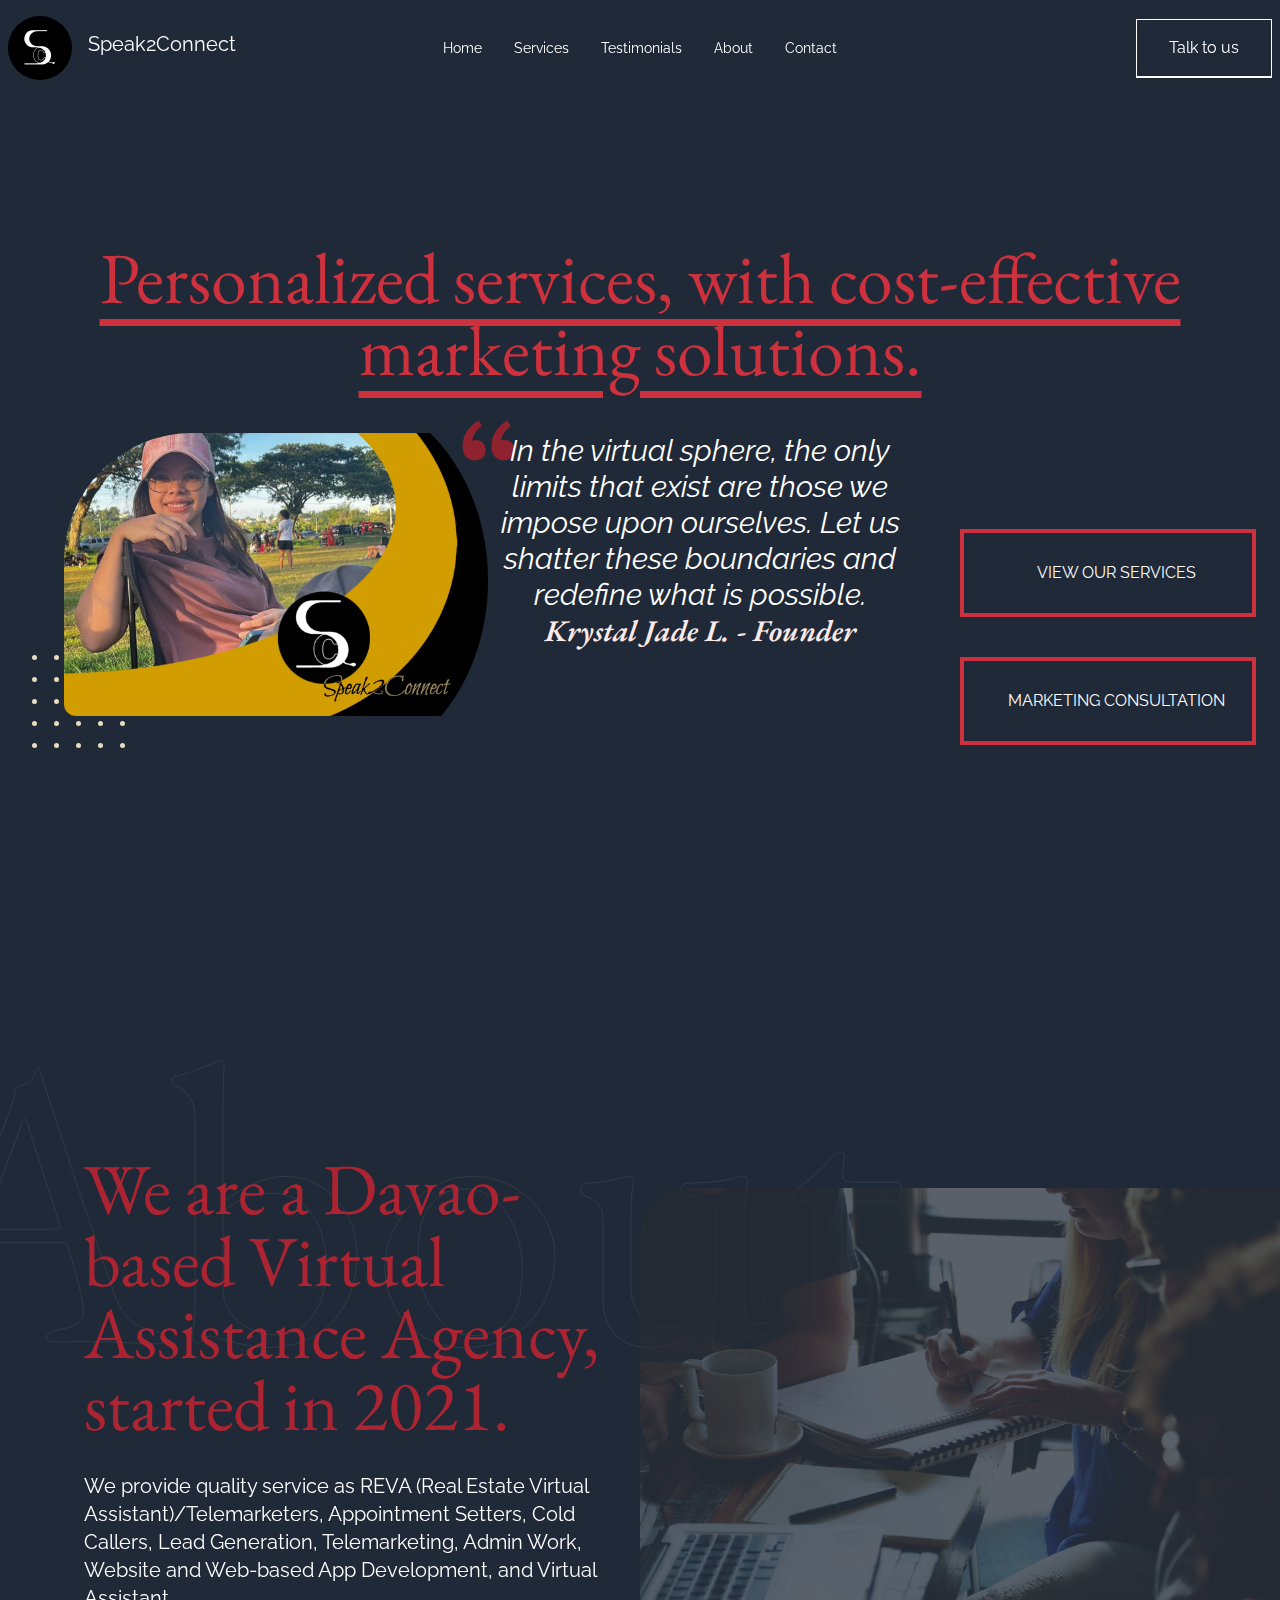
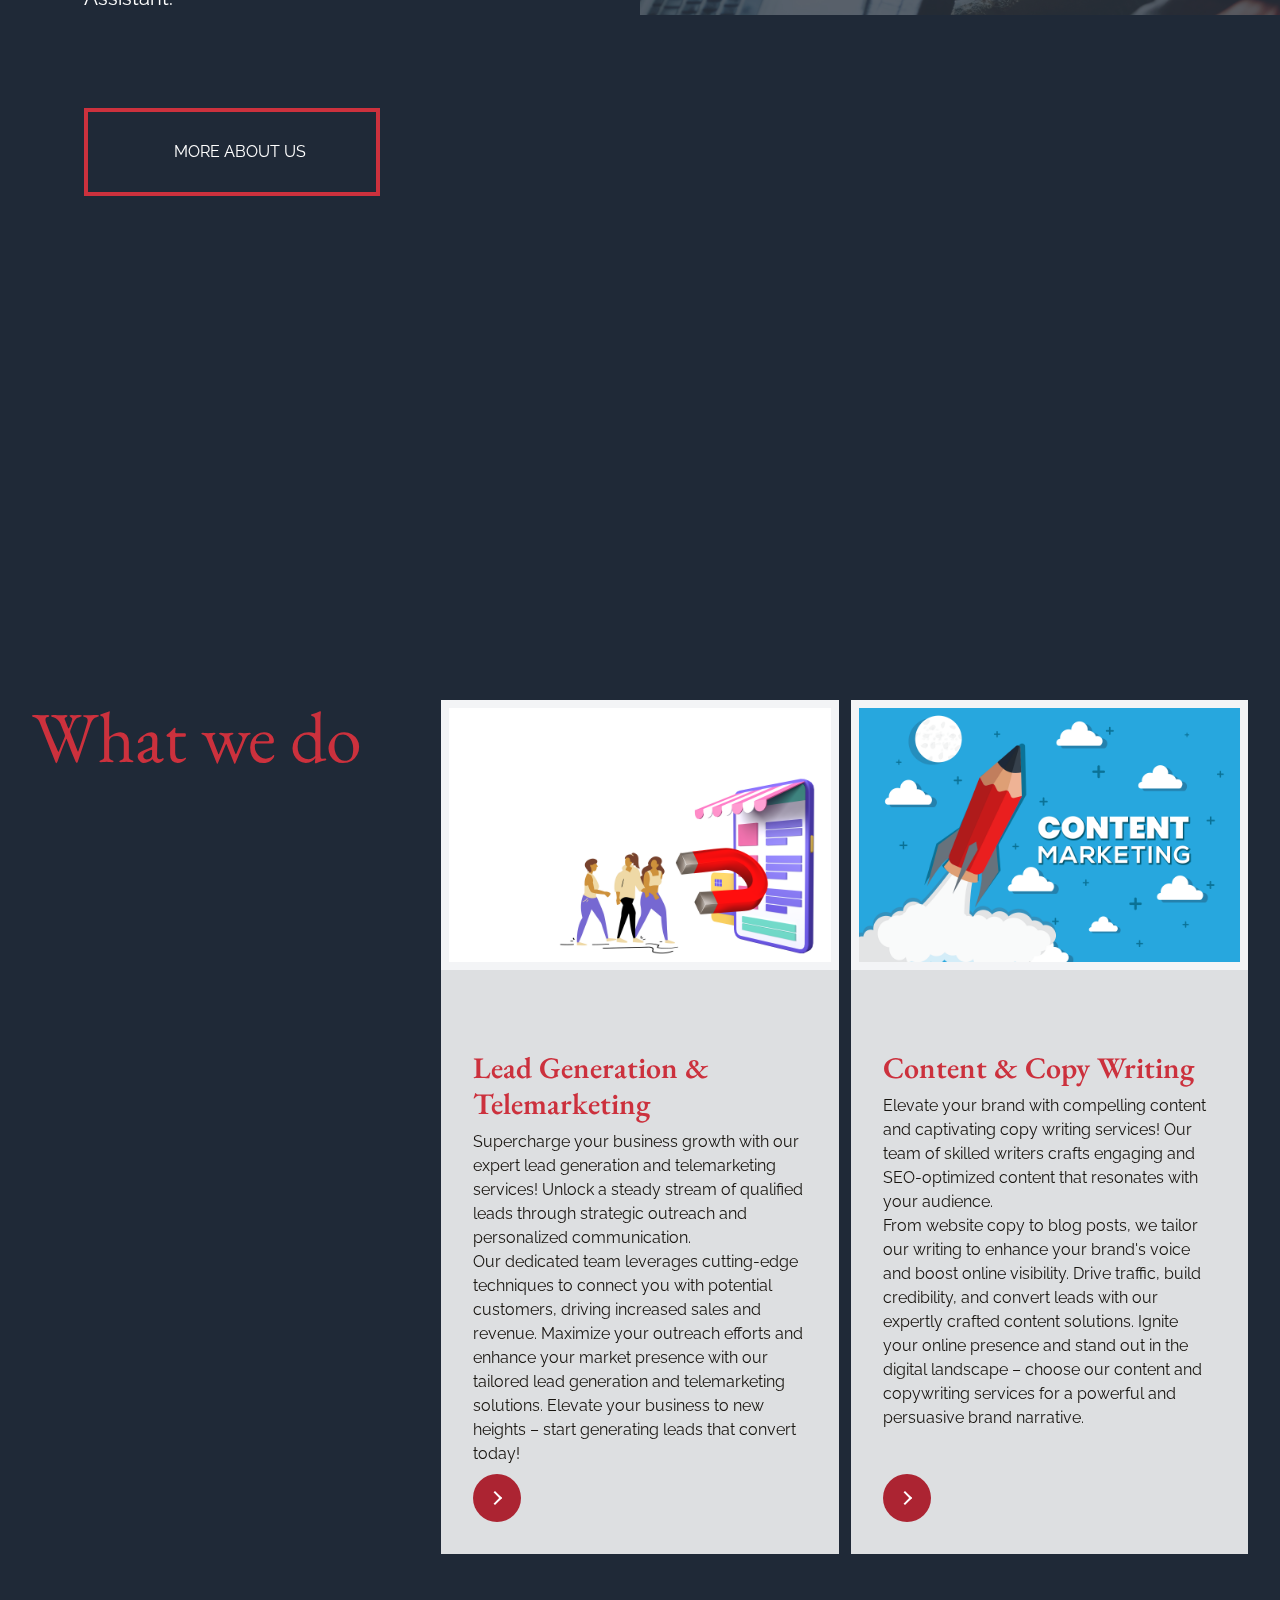
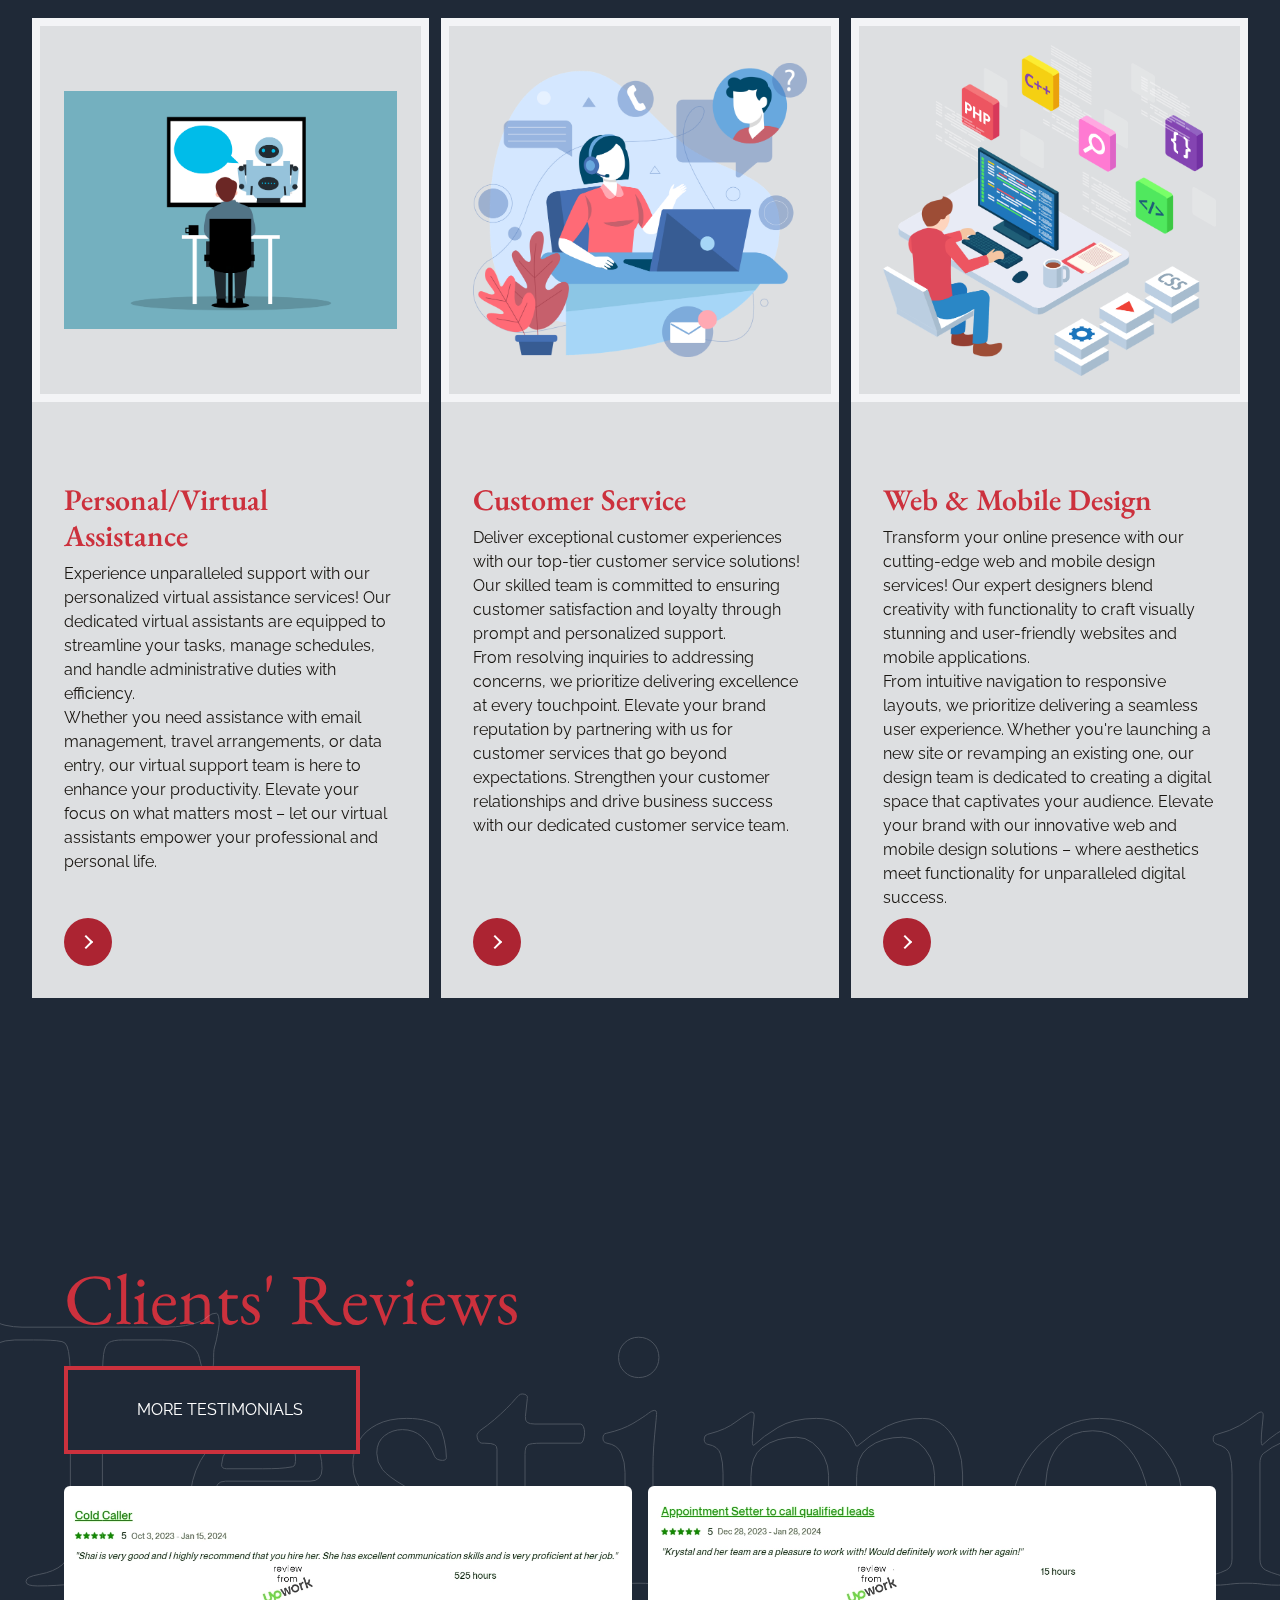
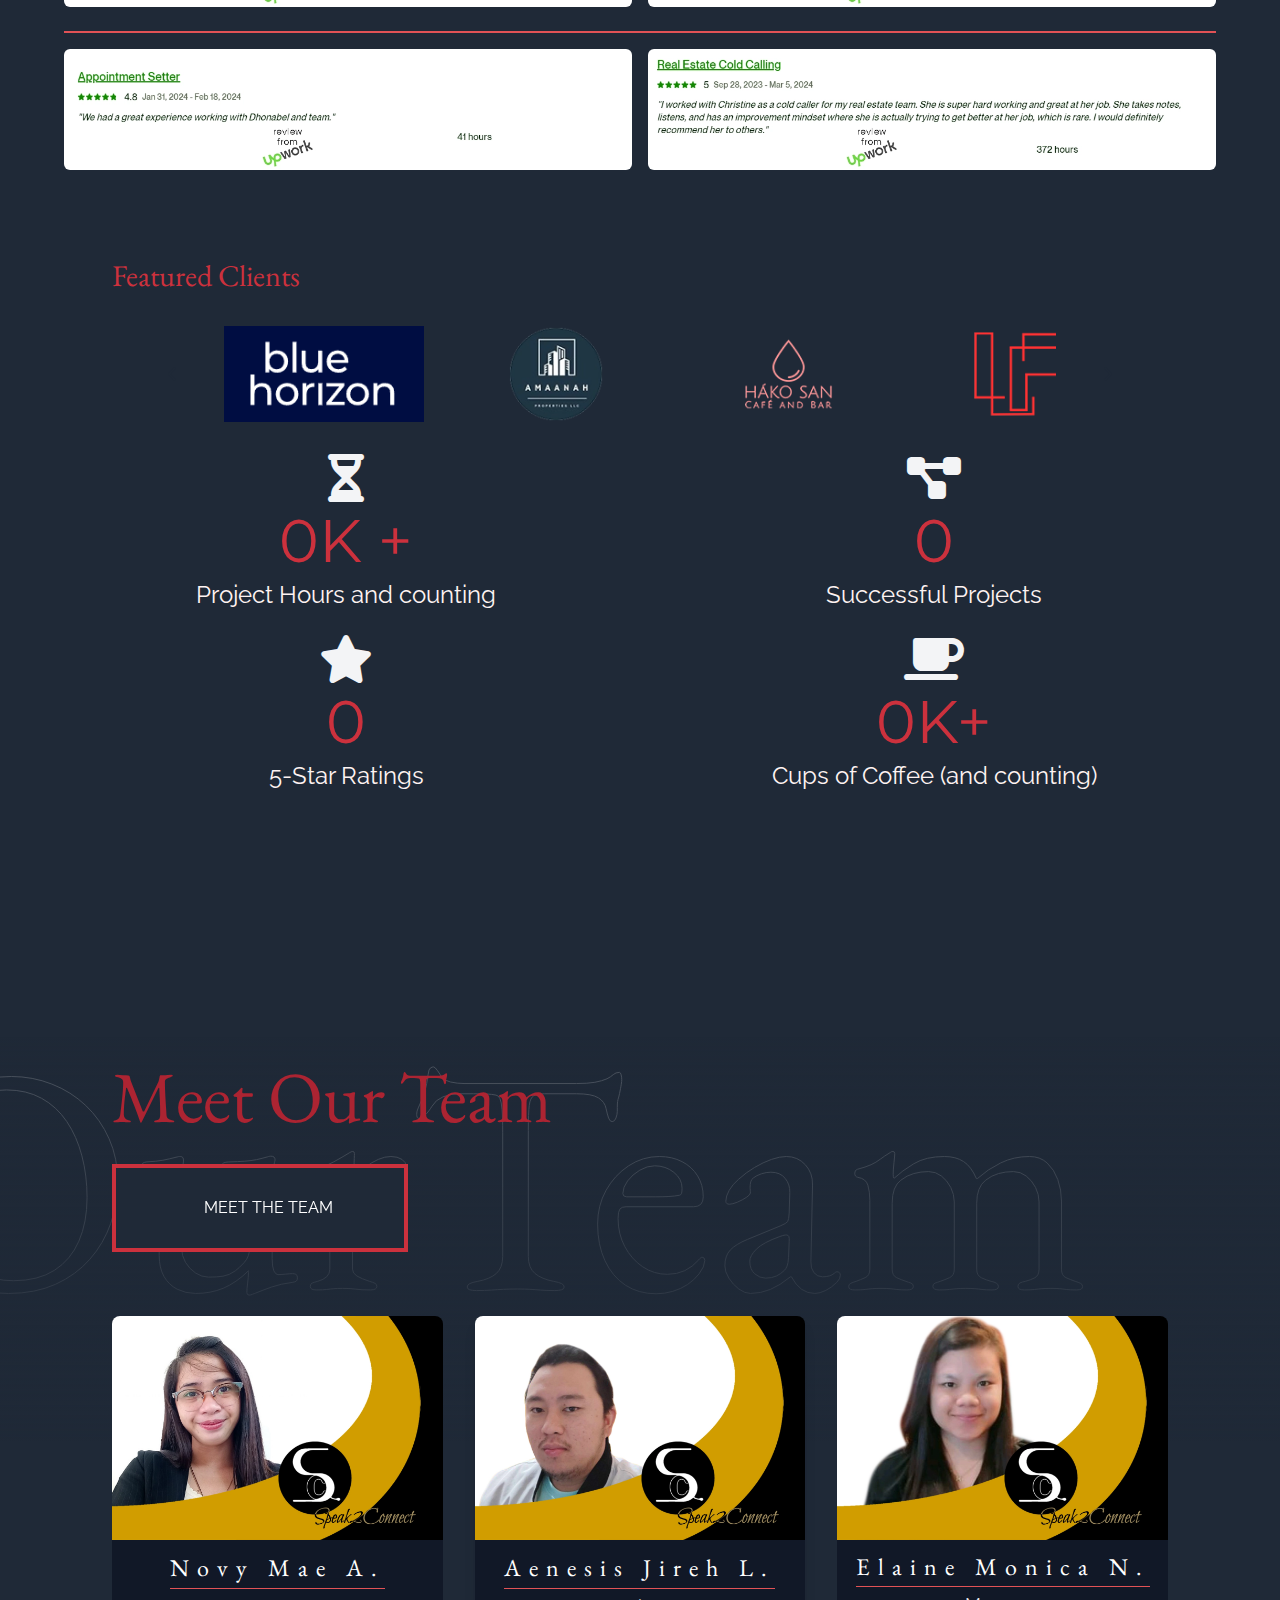
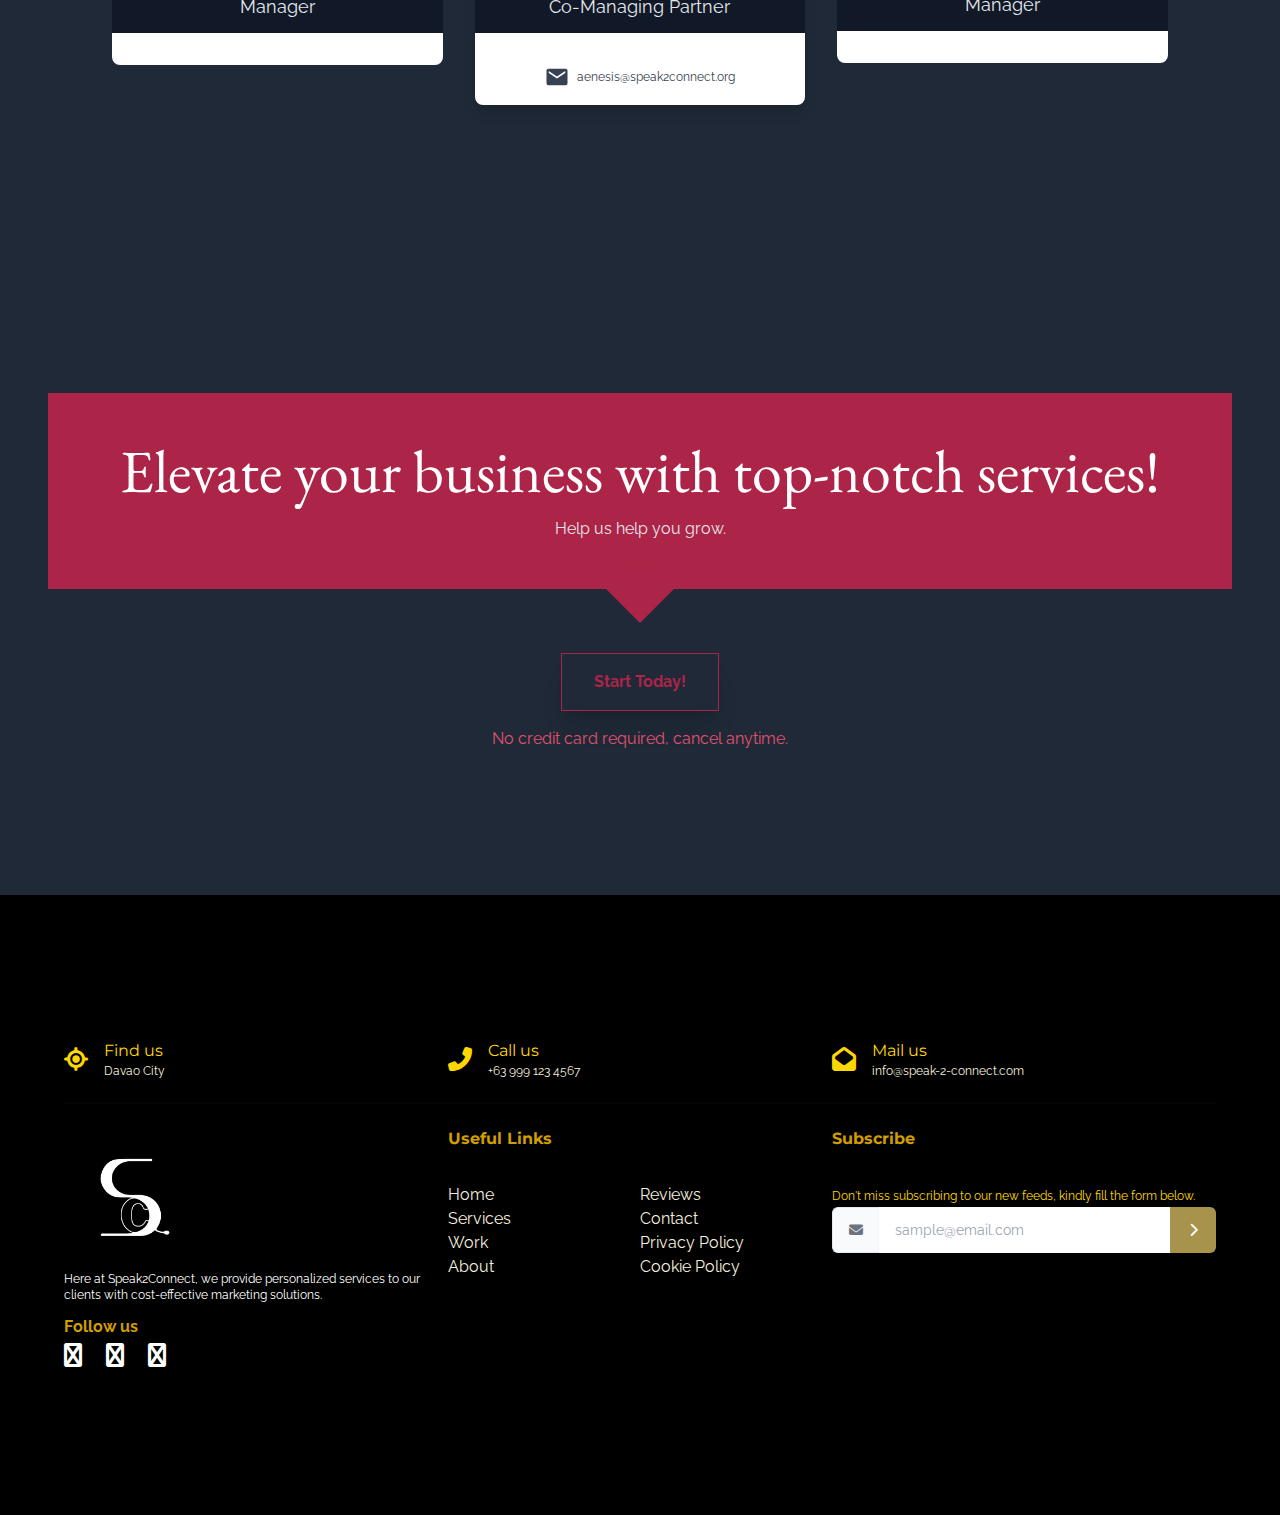
==== index.html @ be24f9b2 "Finalizing Links Signed-off-by: Renniel <insitegeechies@gmail.com>" ====
<!doctype html>
<html lang="en" data-theme="emerald">
<head>
    <meta charset="utf-8" />
    <meta content='text/html; charset=utf-8' http-equiv='Content-Type'>
    <meta http-equiv='X-UA-Compatible' content='IE=edge'>
    <meta name='viewport' content="width=device-width,height=device-height, initial-scale=1, shrink-to-fit=yes">

    <!--theme colors -->
    <meta name="theme-color" content="" />
    <meta name="apple-mobile-web-app-status-bar-style" content="">
    <meta name="apple-mobile-web-app-capable" content="yes">
    <meta name="apple-mobile-web-app-status-bar-style" content="black-translucent">

    <!--Basic meta info -->
    <meta name="keywords" content="Virtual Assistant, REVA, Cold Caller, Data Entry, Lead Generation, Telemarketing, Admin Work, Website and App Development">
    <meta name="author" content="Speak2Connect" />
    <meta name="description" content="Elevate your business with top-notch REVA/Telemarketing services! Our expert team specializes in Appointment Setting, Cold Calling, Lead Generation, Telemarketing, Admin Work, and Virtual Assistant support. Experience the difference in quality service and watch your business thrive.">

    <!--OpenGraph meta -->
    <meta property="og:description" content="Elevate your business with top-notch REVA/Telemarketing services! Our expert team specializes in Appointment Setting, Cold Calling, Lead Generation, Telemarketing, Admin Work, and Virtual Assistant support. Experience the difference in quality service and watch your business thrive."/>
    <meta property="og:title" content="Speak2Connect" />
    <meta property="og:image" content="https://speak-2-connect.com/assets/images/speak2connect-open-graph-cover-2023.webp"/>
    <meta property="og:url" content="https://speak-2-connect.com" />

    <!--meta for twitter -->
    <meta name="twitter:card" content="summary_large_image">
    <meta name="twitter:creator" content="@speak2connect">
    <meta name="twitter:title" content="Speak2Connect">
    <meta name="twitter:image" content="https://speak-2-connect.com/assets/images/speak2connect-open-graph-cover-2023.webp">
    <meta name="twitter:site" content="@wrenSiteFX">
    <meta name="twitter:description" content="Official Twitter Account of Speak2Connect VA Solutions">

    <meta name="description" content="Elevate your business with top-notch REVA/Telemarketing services! Our expert team specializes in Appointment Setting, Cold Calling, Lead Generation, Telemarketing, Admin Work, and Virtual Assistant support. Experience the difference in quality service and watch your business thrive.">
    <meta name="robots" content="index, follow">

    <link rel="canonical" href="http://speak2connect.com">

    <!--Favicon-->
    <link rel="icon" type="image/webp" href="assets/images/logo/favicon-192x192.webp" sizes="192x192"/>
    <link rel="icon" type="image/webp" href="assets/images/logo/favicon-160x160.webp" sizes="160x160"/>
    <link rel="icon" type="image/webp" href="assets/images/logo/favicon-96x96.webp" sizes="96x96"/>
    <link rel="icon" type="image/webp" href="assets/images/logo/favicon-32x32.webp" sizes="32x32"/>
    <link rel="icon" type="image/webp" href="assets/images/logo/favicon-16x16.webp" sizes="16x16"/>
    <link rel="apple-touch-icon" type="image/webp" href="assets/images/logo/apple-touch-icon-180x180.webp" sizes="180x180"/>
    <link rel="apple-touch-icon" type="image/webp" href="assets/images/logo/apple-touch-icon-152x152.webp" sizes="152x152"/>
    <link rel="apple-touch-icon" type="image/webp" href="assets/images/logo/apple-touch-icon-144x144.webp" sizes="144x144"/>
    <link rel="apple-touch-icon" type="image/webp" href="assets/images/logo/apple-touch-icon-120x120.webp" sizes="120x120"/>
    <link rel="apple-touch-icon" type="image/webp" href="assets/images/logo/apple-touch-icon-114x144.webp" sizes="114x114"/>
    <link rel="apple-touch-icon" type="image/webp" href="assets/images/logo/apple-touch-icon-76x76.webp" sizes="76x76"/>
    <link rel="apple-touch-icon" type="image/webp" href="assets/images/logo/apple-touch-icon-72x72.webp" sizes="72x72"/>
    <link rel="apple-touch-icon" type="image/webp" href="assets/images/logo/apple-touch-icon-60x60.webp" sizes="60x60"/>
    <link rel="apple-touch-icon" type="image/webp" href="assets/images/logo/apple-touch-icon-52x52.webp" sizes="52x52"/>

    <title>Speak2Connect</title>

    <!-- stylesheets -->
    <link rel="preload" href="assets/css/styles.css" as="style">
    <link rel="stylesheet" href="assets/css/styles.css">
    <link rel="preload" href="assets/css/additional-styles.css" as="style">
    <link rel="stylesheet" href="assets/css/additional-styles.css">
    <link rel="stylesheet" href="https://cdnjs.cloudflare.com/ajax/libs/font-awesome/6.5.1/css/all.min.css">

    <link rel="stylesheet" href="https://unpkg.com/aos@next/dist/aos.css" />
</head>
<body class="xs:w-screen xs:overflow-x-hidden antialiased overflow-x-clip bg-primary transition duration-500">
<header class="max-w-screen-sm">
    <section class="fixed w-full z-50">
        <nav id="navigation" class="min-h-24 flex items-center justify-center transition-all duration-700">
            <div class="navbar xs:w-full sm:container m-auto">
                <div class="navbar-start">
                    <div class="dropdown">
                        <div tabindex="0" role="button" class="btn btn-ghost lg:hidden hover:bg-flushMahogany-500 focus:bg-flushMahogany-500">
                            <svg id="navSVG" xmlns="http://www.w3.org/2000/svg" class="h-5 w-5 text-white" fill="none" viewBox="0 0 24 24" stroke="currentColor"><path stroke-linecap="round" stroke-linejoin="round" stroke-width="2" d="M4 6h16M4 12h8m-8 6h16" /></svg>
                        </div>
                        <ul tabindex="0" class="menu menu-sm dropdown-content mt-3 z-[1] p-2 shadow bg-white rounded-box min-w-52">
                            <li><a class="text-flushMahogany-700" href="https://speak-2-connect.com">Home</a></li>
                            <li><a class="text-flushMahogany-700" href="./services.html">Services</a></li>
                            <li><a class="text-flushMahogany-700" href="./reviews.html">Testimonial</a></li>
                            <li><a class="text-flushMahogany-700" href="./about.html">About</a></li>
                            <li class="hidden">
                                <a>Parent</a>
                                <ul class="p-2">
                                    <li><a>Submenu 1</a></li>
                                    <li><a>Submenu 2</a></li>
                                </ul>
                            </li>
                            <li><a class="text-flushMahogany-700" href="contact.html">Contact</a></li>
                        </ul>
                    </div>
                    <div><img src="assets/images/logo/speak2connect-logo-512px.webp" class="w-16 bg-black rounded-full " alt=""></div>
                    <a href="#!" id="site_name" class="text-xl xs:hidden pb-2 px-4 bg-left-bottom xs:text-flushMahogany-100 bg-gradient-to-r from-secondary bg-[length:0%_2px] bg-no-repeat transition-all duration-500 ease-out text-white">Speak2Connect</a>
                </div>
                <div class="navbar-center hidden lg:flex">
                    <ul class="menu menu-horizontal px-1 text-white">
                        <li class="menu-list text-underscore-effect duration-300"><a href="https://speak-2-connect.com">Home</a></li>
                        <li class="menu-list text-underscore-effect duration-300"><a href="./services">Services</a></li>
                        <li class="menu-list text-underscore-effect duration-300"><a href="./reviews.html">Testimonials</a></li>
                        <li class="menu-list text-underscore-effect duration-300"><a href="./about.html">About</a></li>
                        <li class="hidden">
                            <details>
                                <summary>Parent</summary>
                                <ul class="p-2 w-max">
                                    <li><a>Submenu 1</a></li>
                                    <li><a>Submenu 2</a></li>
                                </ul>
                            </details>
                        </li>
                        <li class="menu-list text-underscore-effect duration-300"><a href="contact.html">Contact</a></li>
                    </ul>
                </div>
                <div class="navbar-end">
                    <a id="navbar-button" href="#!" class="xs:p-4 px-8 py-4 border border-b-2 border-white hover:border-none hover:bg-flushMahogany-700 transition duration-500 ease-in-out text-white hover:text-white hover:shadow-sm hover:shadow-white">Talk to us</a>

                </div>
            </div>
        </nav>
    </section>
</header>

<section class="z-20 relative xs:w-screen overflow-x-hidden">
    <div class="xs:pt-32 pt-16 min-h-screen sm-md:min-h-screen lg-only:min-h-screen flex items-center justify-center w-full bg-primary xs:bg-[url('../images/call-center-7040784_1920-alt.webp')] xs:bg-center xs:bg-no-repeat xs:bg-contain">
        <div class="max-w-fit xs:w-full sm:max-w-max text-center">
            <div class="xs:px-4 px-10 xl-only:px-3 mb-12 sm:container mx-auto">
                <div class="text-left lg:pb-2 xs:pb-4 pb-8 flex hidden">
                    <h1 class="xs:text-2xl text-3xl lg:text-2xl text-white ">Welcome to Speak2Connect!</h1>
                </div>
                <h2 class="xs:text-6xl sm:text-6xl md:text-5xl lg:text-6xl xl:text-7xl 2xl:text-8xl text-secondary underline sm:underline-offset-[1rem] xs:leading-normal md:leading-snug intro">Personalized services, with cost-effective marketing solutions.</h2>
            </div>
            <div class="xs:grid xs:grid-cols-1 sm-only:grid-cols-2 w-screen grid grid-cols-4 md-lg:flex md-lg:flex-col gap-8 px-12 lg-only:pr-32">

                <div class="xs:w-screen xs:mx-auto lg-only:max-w-[800px] grid grid-cols-2 sm-only:flex sm-only:flex-row sm-only:gap-80 xs:grid-cols-1 xs:gap-4 xl:flex xl:flex-col lg-only:justify-center lg-only:justify-items-center order-2 gap-y-8">
                    <div class="md:pt-24">
                        <a href="services.html" class="group">
                            <div class="xs:relative absolute xs:w-full 2xl:max-w-96 sm-only:max-w-44 max-w-72 border-4 border-flushMahogany-600 bg-primary px-36 py-4 group-hover:px-24 group-hover:bg-transparent group-hover:border-l-flushMahogany-500 group-hover:border-t-flushMahogany-500 xs:group-hover:border-r-flushMahogany-500 group-hover:border-b-flushMahogany-500 group-hover:border-r-transparent transition-all duration-500">
                                <div class="flex min-h-12 justify-center items-center xs:px-0 px-8">
                                    <div class="absolute text-white group-hover:text-flushMahogany-500 uppercase xs:ml-0 -ml-12 2xl:ml-0 group-hover:text-xs transition-all duration-500 xs:text-center">view <br class="hidden sm-only:group-hover:block" />our services</div>
                                    <span class="xs:hidden border-4 border-flushMahogany-500 absolute p-10 flex justify-center items-center rotate-45 opacity-0 group-hover:opacity-100 group-hover:ml-72 sm-only:group-hover:ml-44 duration-500"><i class="fa fa-chevron-right text-3xl text-flushMahogany-700 absolute -rotate-45"></i></span>
                                </div>
                            </div>
                        </a>
                    </div>
                    <div class="md:pt-24">
                        <a href="https://www.upwork.com/services/consultation/marketing-krystal-jade-1588277187444277248" class="group" target="_blank">
                            <div class="xs:relative absolute xs:w-full 2xl:max-w-96 sm-only:max-w-44 max-w-72 border-4 border-flushMahogany-600 bg-primary px-36 py-4 group-hover:px-24 group-hover:bg-transparent group-hover:border-l-flushMahogany-500 group-hover:border-t-flushMahogany-500 xs:group-hover:border-r-flushMahogany-500 group-hover:border-b-flushMahogany-500 group-hover:border-r-transparent transition-all duration-500">
                                <div class="flex min-h-12 justify-center items-center xs:px-0 px-8">
                                    <div class="absolute text-white group-hover:text-flushMahogany-500 uppercase xs:ml-0 -ml-12 2xl:ml-0 group-hover:text-xs transition-all duration-500">Marketing <br class="hidden sm-only:group-hover:block" /> Consultation</div>
                                    <span class="xs:hidden border-4 border-flushMahogany-500 absolute p-10 flex justify-center items-center rotate-45 opacity-0 group-hover:opacity-100 group-hover:ml-72 sm-only:group-hover:ml-44 duration-500"><i class="fa fa-chevron-right text-3xl text-flushMahogany-700 absolute -rotate-45"></i></span>
                                </div>
                            </div>
                        </a>
                    </div>
                </div>
                <div class="col-span-3">
                    <div class="w-full px-4">
                        <div class="lg:ml-auto lg:text-right">
                            <div class="relative z-10 inline-block pt-11 lg:pt-0">
                                <div class="grid grid-cols-2 xs:flex xs:flex-col self-center lg-only:pt-12">
                                    <img src="./assets/images/profiles/speak2connect-krystal-jade-n.webp" alt="" class="lg:ml-auto xs:rounded-tl-[3rem] sm-md:rounded-tl-[4rem] rounded-tl-[8rem] rounded-tr-xl rounded-bl-xl rounded-br-xl xs:hidden"/>
                                    <div class="text-center">
                                        <blockquote class="relative xs:-mt-24">
                                            <svg class="absolute -top-6 -start-8 size-16 text-flushMahogany-800" width="16" height="16" viewBox="0 0 16 16" fill="none" xmlns="http://www.w3.org/2000/svg" aria-hidden="true">
                                                <path d="M7.39762 10.3C7.39762 11.0733 7.14888 11.7 6.6514 12.18C6.15392 12.6333 5.52552 12.86 4.76621 12.86C3.84979 12.86 3.09047 12.5533 2.48825 11.94C1.91222 11.3266 1.62421 10.4467 1.62421 9.29999C1.62421 8.07332 1.96459 6.87332 2.64535 5.69999C3.35231 4.49999 4.33418 3.55332 5.59098 2.85999L6.4943 4.25999C5.81354 4.73999 5.26369 5.27332 4.84476 5.85999C4.45201 6.44666 4.19017 7.12666 4.05926 7.89999C4.29491 7.79332 4.56983 7.73999 4.88403 7.73999C5.61716 7.73999 6.21938 7.97999 6.69067 8.45999C7.16197 8.93999 7.39762 9.55333 7.39762 10.3ZM14.6242 10.3C14.6242 11.0733 14.3755 11.7 13.878 12.18C13.3805 12.6333 12.7521 12.86 11.9928 12.86C11.0764 12.86 10.3171 12.5533 9.71484 11.94C9.13881 11.3266 8.85079 10.4467 8.85079 9.29999C8.85079 8.07332 9.19117 6.87332 9.87194 5.69999C10.5789 4.49999 11.5608 3.55332 12.8176 2.85999L13.7209 4.25999C13.0401 4.73999 12.4903 5.27332 12.0713 5.85999C11.6786 6.44666 11.4168 7.12666 11.2858 7.89999C11.5215 7.79332 11.7964 7.73999 12.1106 7.73999C12.8437 7.73999 13.446 7.97999 13.9173 8.45999C14.3886 8.93999 14.6242 9.55333 14.6242 10.3Z" fill="currentColor"/>
                                            </svg>

                                            <div class="relative z-10">
                                                <p class="text-white leading-normal 2xl:text-4xl xl:text-3xl md:text-2xl xs:text-xl">
                                                    <em>
                                                    In the virtual sphere, the only limits that exist are those we impose upon ourselves. Let us shatter these boundaries and redefine what is possible.
                                                </em><span class="block text-md text-flushMahogany-100 font-eb-garamond italic font-semibold">Krystal Jade L. - Founder</span></p>
                                            </div>
                                        </blockquote>
                                    </div>
                                </div>
                                <span class="absolute -left-8 -bottom-8 z-[-1] lg-only:left-[10%] xs:hidden">
                                        <svg width="93" height="93" viewBox="0 0 93 93" fill="none" xmlns="http://www.w3.org/2000/svg">
                                            <circle cx="2.5" cy="2.5" r="2.5" fill="#e9dbbd" /><circle cx="2.5" cy="24.5" r="2.5" fill="#e9dbbd" /><circle cx="2.5" cy="46.5" r="2.5" fill="#e9dbbd" /><circle cx="2.5" cy="68.5" r="2.5" fill="#e9dbbd" /><circle cx="2.5" cy="90.5" r="2.5" fill="#e9dbbd" /><circle cx="24.5" cy="2.5" r="2.5" fill="#e9dbbd" /><circle cx="24.5" cy="24.5" r="2.5" fill="#e9dbbd" /><circle cx="24.5" cy="46.5" r="2.5" fill="#e9dbbd" /><circle cx="24.5" cy="68.5" r="2.5" fill="#e9dbbd" /><circle cx="24.5" cy="90.5" r="2.5" fill="#e9dbbd" /><circle cx="46.5" cy="2.5" r="2.5" fill="#e9dbbd" /><circle cx="46.5" cy="24.5" r="2.5" fill="#e9dbbd" /><circle cx="46.5" cy="46.5" r="2.5" fill="#e9dbbd" /><circle cx="46.5" cy="68.5" r="2.5" fill="#e9dbbd" /><circle cx="46.5" cy="90.5" r="2.5" fill="#e9dbbd" /><circle cx="68.5" cy="2.5" r="2.5" fill="#e9dbbd" /><circle cx="68.5" cy="24.5" r="2.5" fill="#e9dbbd" /><circle cx="68.5" cy="46.5" r="2.5" fill="#e9dbbd" /><circle cx="68.5" cy="68.5" r="2.5" fill="#e9dbbd" /><circle cx="68.5" cy="90.5" r="2.5" fill="#e9dbbd" /><circle cx="90.5" cy="2.5" r="2.5" fill="#e9dbbd" /><circle cx="90.5" cy="24.5" r="2.5" fill="#e9dbbd" /><circle cx="90.5" cy="46.5" r="2.5" fill="#e9dbbd" /><circle cx="90.5" cy="68.5" r="2.5" fill="#e9dbbd" /><circle cx="90.5" cy="90.5" r="2.5" fill="#e9dbbd" /></svg>
                                    </span>
                            </div>
                        </div>
                    </div>
                </div>
            </div>
        </div>
    </div>
</section>

<section id="about" class="xs:w-screen overflow-x-hidden min-h-screen bg-primary relative z-10">
    <div class="w-full">
        <div class="top-0 left-0">
            <h2 class="xs:text-[15rem] sm-md:text-[25rem] lg:text-[25rem] 2xl:text-[30rem] text-transparent text-outline-size-1 text-outline-white absolute xs:opacity-10 xl-only:-ml-28 opacity-20">About</h2>
        </div>
        <div class="relative flex justify-end xs:hidden">
            <img class="xs:w-full block sm:w-8/12 md:w-6/12 w-6/12 h-auto xs:mt-24 sm-md:mt-48 lg:mt-72 2xl:mt-80 xs:z-20 opacity-65 rounded-tl-[3rem]" src="assets/images/startup-594090_1920.jpg" alt="">
            <div class="absolute inset-0 bg-primary opacity-60"></div>
        </div>
    </div>
</section>
<section class="xs:w-screen min-h-screen overflow-x-hidden -mt-[25vh] xs:-mt-[45rem] sm-md:-mt-[60rem] lg:-mt-[45rem] xl:-mt-[42rem] 2xl:-mt-[50rem] relative z-10 min-h-[75vh] md:px-5 ">
    <div class="xs:px-12 sm:container mx-auto md:px-16">
        <div class="xs:w-full sm-md:w-9/12 w-6/12 py-6">
            <div class="">
                <h5 class="text-7xl xs:text-5xl lg-only:text-5xl text-flushMahogany-700">We are a Davao-based Virtual Assistance Agency, started in 2021.</h5>
                <div class="spacer"></div>
                <p class="text-xl text-white">We provide quality service as REVA (Real Estate Virtual Assistant)/Telemarketers, Appointment Setters, Cold Callers, Lead Generation, Telemarketing, Admin Work, Website and Web-based App Development, and Virtual Assistant.</p>
            </div>
            <div class="xs:pt-6 md:pt-24">
                <a href="about.html" class="group" target="_blank">
                    <div class="xs:relative absolute xs:w-full 2xl:max-w-96 sm-only:max-w-44 max-w-72 border-4 border-flushMahogany-600 bg-primary px-36 py-4 group-hover:px-24 group-hover:bg-transparent group-hover:border-l-flushMahogany-500 group-hover:border-t-flushMahogany-500 xs:group-hover:border-r-flushMahogany-500 group-hover:border-b-flushMahogany-500 group-hover:border-r-transparent transition-all duration-500">
                        <div class="flex min-h-12 justify-center items-center xs:px-0 px-8">
                            <div class="absolute text-white group-hover:text-flushMahogany-500 uppercase xs:ml-0 -ml-12 2xl:ml-0 group-hover:text-xs transition-all duration-500">more about us</div>
                            <span class="xs:hidden border-4 border-flushMahogany-500 absolute p-10 flex justify-center items-center rotate-45 opacity-0 group-hover:opacity-100 group-hover:ml-72 sm-only:group-hover:ml-44 duration-500"><i class="fa fa-chevron-right text-3xl text-flushMahogany-700 absolute -rotate-45"></i></span>
                        </div>
                    </div>
                </a>
            </div>
        </div>
    </div>
</section>



<section id="services" class="xs:w-screen xs:overflow-x-hidden xs:pt-48 fixed w-auto top-0 xs:left-0 xs:-ml-0 left-[50%] -ml-[50%] z-0">
    <div class="xs:w-auto w-full">
        <div class="relative">
            <h2 class="overflow-x-hidden xs:text-[15rem] sm-md:text-[25rem] lg:text-[25rem] 2xl:text-[30rem] 2xl:pt-48 text-transparent text-outline-size-1 text-outline-white  xl-only:-ml-28 fixed translate-[-50%] sm-md:mt-72 opacity-20">Services</h2>
        </div>
    </div>
</section>

<section class="xs:px-12 px-8 xl:container mx-auto min-h-screen z-20 grid justify-center items-center">

    <div class="w-full py-36">
        <div class="relative">
            <div class="grid xs:grid-cols-1 sm-only:grid-cols-1 md-only:grid-cols-3 lg-only:grid-cols-3 grid-cols-3 gap-3 sm:pt-32">
                <div class="sm-md:px-12 sm-md:pb-5 2xl:w-9/12 xs:pb-12">
                    <div class="mx-auto">
                        <div class="xs:w-full sm:w-full">
                            <h5 class="xs:text-5xl text-7xl text-secondary  lg-only:absolute lg-only:z-10">What we do</h5>
                        </div>
                    </div>
                </div>
                <div class="grid xs:grid-cols-1 sm:grid-cols-2 md:grid-cols-2 sm-md:px-12 mx-auto grid-cols-2 gap-3 col-span-2">
                    <div class="card w-auto bg-white/85 ">
                        <figure class="border-8 border-gray-100"><img src="assets/images/lead-generation-7733168_1920.png" alt="Shoes" /></figure>
                        <div class="card-body mt-12 sm-md:mt-2">
                            <h2 class="card-title text-2xl sm-only:text-2xl md-only:text-2xl lg:text-3xl text-secondary ">Lead Generation & Telemarketing</h2>
                            <p class="sm-only:text-md md-only:text-sm text-asphalt-950 ">Supercharge your business growth with our expert lead generation and telemarketing services! Unlock a steady stream of qualified leads through strategic outreach and personalized communication. <span class="hidden xl:block">Our dedicated team leverages cutting-edge techniques to connect you with potential customers, driving increased sales and revenue. Maximize your outreach efforts and enhance your market presence with our tailored lead generation and telemarketing solutions. Elevate your business to new heights – start generating leads that convert today!</span></p>
                            <div class="card-actions">
                                <a class="group button learn-more" style="--bgb:var(--flush-mahogany-700)">
                                                <span class="circle" aria-hidden="true">
                                                    <span class="icon arrow"></span>
                                                </span>
                                    <span class="button-text opacity-0 group-hover:opacity-100 transition-all duration-500">Learn More</span>
                                </a>
                            </div>
                        </div>
                    </div>
                    <div class="card w-auto bg-white/85  xs:hidden">
                        <figure class="border-8 border-gray-100"><img src="assets/images/rocket-7611955_1920.png" alt="Shoes" /></figure>
                        <div class="card-body mt-12 sm-md:mt-2">
                            <h2 class="card-title text-2xl sm-only:text-2xl md-only:text-2xl lg:text-3xl text-secondary ">Content &amp; Copy Writing</h2>
                            <p class="sm-only:text-md md-only:text-sm text-asphalt-950 ">Elevate your brand with compelling content and captivating copy writing services! Our team of skilled writers crafts engaging and SEO-optimized content that resonates with your audience. <span class="hidden xl:block">From website copy to blog posts, we tailor our writing to enhance your brand's voice and boost online visibility. Drive traffic, build credibility, and convert leads with our expertly crafted content solutions. Ignite your online presence and stand out in the digital landscape – choose our content and copywriting services for a powerful and persuasive brand narrative.</span></p>
                            <div class="card-actions">
                                <a class="group button learn-more" style="--bgb:var(--flush-mahogany-700)">
                                                <span class="circle" aria-hidden="true">
                                                    <span class="icon arrow"></span>
                                                </span>
                                    <span class="button-text opacity-0 group-hover:opacity-100 transition-all duration-500">Learn More</span>
                                </a>
                            </div>
                        </div>
                    </div>
                </div>
            </div>
            <div class="xs:w-full xl:container mx-auto grid xs:grid-cols-1 sm-only:grid-cols-2 md-only:grid-cols-3 grid-cols-3 pt-16 sm-only:pt-8 gap-3">
                <div class="card w-auto bg-white/85 ">
                    <figure class="border-8 border-gray-100 h-96 w-auto px-6"><img src="assets/images/robot-7912209_1920.png" alt="Shoes" /></figure>
                    <div class="card-body mt-12 sm-md:mt-2">
                        <h2 class="card-title text-2xl sm-only:text-2xl md-only:text-2xl lg:text-3xl text-secondary ">Personal/Virtual Assistance</h2>
                        <p class="sm-only:text-md md-only:text-sm text-asphalt-950 ">Experience unparalleled support with our personalized virtual assistance services! Our dedicated virtual assistants are equipped to streamline your tasks, manage schedules, and handle administrative duties with efficiency. <span class="hidden xl:block">Whether you need assistance with email management, travel arrangements, or data entry, our virtual support team is here to enhance your productivity. Elevate your focus on what matters most – let our virtual assistants empower your professional and personal life.</span></p>
                        <div class="card-actions">
                            <a class="group bg-pink-500 button learn-more" style="--bgb:var(--flush-mahogany-700)">
                                                <span class="circle" aria-hidden="true">
                                                    <span class="icon arrow"></span>
                                                </span>
                                <span class="button-text opacity-0 group-hover:opacity-100 transition-all duration-500">Learn More</span>
                            </a>
                        </div>
                    </div>
                </div>
                <div class="card w-auto bg-white/85  xs:hidden">
                    <figure class="border-8 border-gray-100 h-96 w-auto px-6"><img src="assets/images/call-center-7040784_1920.png" alt="Shoes" /></figure>
                    <div class="card-body mt-12 sm-md:mt-2">
                        <h2 class="card-title text-2xl sm-only:text-2xl md-only:text-2xl lg:text-3xl text-secondary ">Customer Service</h2>
                        <p class="sm-only:text-md md-only:text-sm text-asphalt-950 ">Deliver exceptional customer experiences with our top-tier customer service solutions! Our skilled team is committed to ensuring customer satisfaction and loyalty through prompt and personalized support. <span class="hidden xl:block">From resolving inquiries to addressing concerns, we prioritize delivering excellence at every touchpoint. Elevate your brand reputation by partnering with us for customer services that go beyond expectations. Strengthen your customer relationships and drive business success with our dedicated customer service team.</span></p>
                        <div class="card-actions">
                            <a class="group bg-pink-500 button learn-more" style="--bgb:var(--flush-mahogany-700)">
                                                <span class="circle" aria-hidden="true">
                                                    <span class="icon arrow"></span>
                                                </span>
                                <span class="button-text opacity-0 group-hover:opacity-100 transition-all duration-500">Learn More</span>
                            </a>
                        </div>
                    </div>
                </div>
                <div class="card w-auto bg-white/85  xs:hidden sm-only:hidden">
                    <figure class="border-8 border-gray-100 h-96 w-auto px-6"><img src="assets/images/development-4536630_1920.png" alt="Shoes" /></figure>
                    <div class="card-body mt-12 sm-md:mt-2">
                        <h2 class="card-title text-2xl sm-only:text-2xl md-only:text-2xl lg:text-3xl text-secondary ">Web &amp; Mobile Design</h2>
                        <p class="sm-only:text-md md-only:text-sm text-asphalt-950 ">Transform your online presence with our cutting-edge web and mobile design services! Our expert designers blend creativity with functionality to craft visually stunning and user-friendly websites and mobile applications. <span class="hidden xl:block">From intuitive navigation to responsive layouts, we prioritize delivering a seamless user experience. Whether you're launching a new site or revamping an existing one, our design team is dedicated to creating a digital space that captivates your audience. Elevate your brand with our innovative web and mobile design solutions – where aesthetics meet functionality for unparalleled digital success.</span></p>
                        <div class="card-actions">
                            <a class="group bg-pink-500 button learn-more" style="--bgb:var(--flush-mahogany-700)">
                                                <span class="circle" aria-hidden="true">
                                                    <span class="icon arrow"></span>
                                                </span>
                                <span class="button-text opacity-0 group-hover:opacity-100 transition-all duration-500">Learn More</span>
                            </a>
                        </div>
                    </div>
                </div>
                <div class="pt-16 hidden xs:block">
                        <a href="services.html" class="group" target="_blank">
                            <div class="xs:relative absolute xs:w-full 2xl:max-w-96 sm-only:max-w-44 max-w-72 border-4 border-flushMahogany-600 bg-primary px-36 py-4 group-hover:px-24 group-hover:bg-transparent group-hover:border-l-flushMahogany-500 group-hover:border-t-flushMahogany-500 xs:group-hover:border-r-flushMahogany-500 group-hover:border-b-flushMahogany-500 group-hover:border-r-transparent transition-all duration-500">
                                <div class="flex min-h-12 justify-center items-center xs:px-0 px-8">
                                    <div class="absolute text-white group-hover:text-flushMahogany-500 uppercase xs:ml-0 -ml-12 2xl:ml-0 group-hover:text-xs transition-all duration-500">More <br class="hidden sm-only:group-hover:block" /> Services</div>
                                    <span class="xs:hidden border-4 border-flushMahogany-500 absolute p-10 flex justify-center items-center rotate-45 opacity-0 group-hover:opacity-100 group-hover:ml-72 sm-only:group-hover:ml-44 duration-500"><i class="fa fa-chevron-right text-3xl text-flushMahogany-700 absolute -rotate-45"></i></span>
                                </div>
                            </div>
                        </a>
                </div>
            </div>
        </div>

    </div>
</section>

<section id="testimonials" class="min-h-screen relative bg-primary  lg:px-16">
    <div class="w-full">
        <div class="top-0 left-0">
            <h2 class="xs:w-screen overflow-x-hidden xs:text-[15rem] sm-md:text-[25rem] lg:text-[25rem] 2xl:text-[30rem] text-transparent text-outline-size-1 text-outline-white absolute xl-only:-ml-28 z-0 opacity-20">Testimonials</h2>
        </div>
    </div>
    <div class="xs:w-full sm:container mx-auto pt-24 xs:px-12">
        <div class="xs:w-full sm:w-9/12 md:w-full w-6/12 py-6">
            <h5 class="xs:text-5xl text-7xl text-flushMahogany-600">Clients' Reviews</h5>
            <div class="py-8 xs:py-4 xl-only:py-4 md:py-2"></div>
            <a href="reviews.html" class="group" target="_blank">
                <div class="xs:relative absolute xs:w-full 2xl:max-w-96 sm-only:max-w-44 max-w-72 border-4 border-flushMahogany-600 bg-primary px-36 py-4 group-hover:px-24 group-hover:bg-transparent group-hover:border-l-flushMahogany-500 group-hover:border-t-flushMahogany-500 xs:group-hover:border-r-flushMahogany-500 group-hover:border-b-flushMahogany-500 group-hover:border-r-transparent transition-all duration-500">
                    <div class="flex min-h-12 justify-center items-center xs:px-0 px-8">
                        <div class="absolute text-white group-hover:text-flushMahogany-500 uppercase xs:ml-0 -ml-12 2xl:ml-0 group-hover:text-xs transition-all duration-500">More <br class="hidden sm-only:group-hover:block" /> Testimonials</div>
                        <span class="xs:hidden border-4 border-flushMahogany-500 absolute p-10 flex justify-center items-center rotate-45 opacity-0 group-hover:opacity-100 group-hover:ml-72 sm-only:group-hover:ml-44 duration-500"><i class="fa fa-chevron-right text-3xl text-flushMahogany-700 absolute -rotate-45"></i></span>
                    </div>
                </div>
            </a>
        </div>
        <div class="col-span-2 sm-md:pt-24 lg:pt-32 xl:pt-24 xs:order-1 z-10">
            <ul class="list-none">
                <li class="border-b-2 border-b-flushMahogany-500 pb-6">
                    <ul class="grid grid-cols-1 xl:flex xl:flex-row gap-4 sm-md:flex-col">
                        <li><img class="rounded-md" src="assets/images/reviews/landscape/speak2connect-review-1-alt.webp" alt=""></li>
                        <li><img class="rounded-md" src="assets/images/reviews/landscape/speak2connect-review-2-alt.webp" alt=""></li>
                    </ul>
                </li>

                <li class="pb-6 pt-4 xs:hidden">
                    <ul class="grid grid-cols-1 xl:flex xl:flex-row gap-4 sm-md:flex-col">
                        <li><img class="rounded-md" src="assets/images/reviews/landscape/speak2connect-review-3-alt.webp" alt=""></li>
                        <li><img class="rounded-md" src="assets/images/reviews/landscape/speak2connect-review-4-alt.webp" alt=""></li>
                    </ul>
                </li>
            </ul>
        </div>
    </div>
    <div class="xs:w-full xs:pt-24 lg:mt-16 xl:container mx-auto px-12">
        <h5 class="2xl:text-3xl xl:text-3xl lg-only:text-4xl md:text-3xl text-flushMahogany-600 xs:px-12">Featured Clients</h5>
        <div class="flex items-center justify-center xs:py-4 py-24 sm:py-8 px-4">
            <div class="w-full relative flex items-center justify-center xs:px-4 px-24">
                <button aria-label="slide backward" class="absolute z-30 left-0 ml-10 focus:outline-none focus:bg-gray-400 focus:ring-2 focus:ring-offset-2 focus:ring-gray-400 cursor-pointer" id="prev">
                    <svg class="" width="8" height="14" viewBox="0 0 8 14" fill="none" xmlns="http://www.w3.org/2000/svg">
                        <path d="M7 1L1 7L7 13" stroke="currentColor" stroke-width="2" stroke-linecap="round" stroke-linejoin="round" />
                    </svg>
                </button>
                <div class="w-auto mx-auto overflow-x-hidden overflow-y-hidden 2xl:h-64 gap-6">
                    <div id="slider" class="h-auto flex lg:gap-8 md:gap-6 gap-14 items-center justify-start transition ease-out duration-700">
                        <div class="flex flex-shrink-0 relative w-full sm:w-auto">
                            <img src="assets/images/blue-horizon-investment-company.png" alt="black chair and white table" class="object-cover object-center h-24 w-auto" />
                            <div class="absolute w-full h-full pt-28">
                                <h6 class="font-raleway text-xs text-center text-gray-100 lg:leading-5  w-full">Blue Horizon Investment Company</h6>
                            </div>
                        </div>
                        <div class="flex flex-shrink-0 relative w-full sm:w-auto ">
                            <img src="assets/images/amaanah-properties-llc.webp" alt="black chair and white table" class="object-cover object-center h-24 w-auto" />
                            <div class="absolute w-full h-full pt-28">
                                <h6 class="font-raleway text-xs text-center text-gray-100 lg:leading-5  w-full">Amaamah Properties LLC</h6>
                            </div>
                        </div>
                        <div class="flex flex-shrink-0 relative w-full sm:w-auto">
                            <img src="assets/images/hako-san-logo.webp" alt="black chair and white table" class="object-cover object-center h-24 w-auto" />
                            <div class="absolute w-full h-full pt-28">
                                <h6 class="font-raleway text-xs text-center text-gray-100 lg:leading-5  w-full">Hako San Cafe and Bar</h6>
                            </div>
                        </div>
                        <div class="flex flex-shrink-0 relative w-full sm:w-auto">
                            <img src="assets/images/louis-francois-construction-company.webp" alt="black chair and white table" class="object-cover object-center h-24 w-auto" />
                            <div class="absolute w-full h-full pt-28">
                                <h6 class="font-raleway text-xs text-center text-gray-100 lg:leading-5  w-full">Louis &amp; Francois Real Estate + Construction</h6>
                            </div>
                        </div>
                        <div class="flex flex-shrink-0 relative w-full sm:w-auto hidden">
                            <img src="https://i.ibb.co/DWrGxX6/carosel-2.png" alt="sitting area" class="object-cover object-center w-full" />
                            <div class="absolute w-full h-full p-6">
                                <h2 class="lg:text-xl leading-4 text-base lg:leading-5 text-white ">Catalog 2</h2>
                                <div class="flex h-full items-end pb-6">
                                    <h3 class="text-xl lg:text-2xl font-semibold leading-5 lg:leading-6 text-white ">Minimal Interior</h3>
                                </div>
                            </div>
                        </div>
                    </div>
                </div>
                <button aria-label="slide forward" class="absolute z-30 right-0 mr-10 focus:outline-none focus:bg-gray-400 focus:ring-2 focus:ring-offset-2 focus:ring-gray-400" id="next">
                    <svg class="" width="8" height="14" viewBox="0 0 8 14" fill="none" xmlns="http://www.w3.org/2000/svg">
                        <path d="M1 1L7 7L1 13" stroke="currentColor" stroke-width="2" stroke-linecap="round" stroke-linejoin="round" />
                    </svg>
                </button>
            </div>
        </div>
    </div>
    <div class="bg-primary  pb-36 xs:pt-16 sm-md:pt-16">
        <div id="counter-stats">
            <div class="xs:w-full sm:container mx-auto">
                <div class="grid grid-cols-4 md:grid-cols-2 xs:grid-cols-2 gap-6">
                    <div class="items-center text-center">
                        <i class="fa fa-hourglass-2 text-5xl text-gray-100" aria-hidden="false"></i>
                        <h6 class="xs:text-3xl sm-only:text-3xl text-6xl font-montserrat pt-2 text-flushMahogany-600"><span class="counting" data-count="39">0</span>K +</h6>
                        <h5 class="pt-2 xs:text-sm sm-only:text-sm text-2xl font-raleway text-flushMahogany-50">Project Hours and counting</h5>
                    </div>
                    <div class="items-center text-center">
                        <i class="fa fa-project-diagram text-5xl text-gray-100" aria-hidden="true"></i>
                        <h6 class="xs:text-3xl sm-only:text-3xl text-6xl font-montserrat pt-2 text-flushMahogany-600"><span class="counting" data-count="244">0</span></h6>
                        <h5 class="pt-2 xs:text-sm sm-only:text-sm text-2xl font-raleway text-flushMahogany-50">Successful Projects</h5>
                    </div>
                    <div class="items-center text-center">
                        <i class="fa fa-star text-5xl text-gray-100" aria-hidden="true"></i>
                        <h6 class="xs:text-3xl sm-only:text-3xl text-6xl font-montserrat pt-2 text-flushMahogany-600"><span class="counting" data-count="240">0</span></h6>
                        <h5 class="pt-2 xs:text-sm sm-only:text-sm text-2xl font-raleway text-flushMahogany-50">5-Star Ratings</h5>
                    </div>
                    <div class="items-center text-center">
                        <i class="fa fa-coffee text-5xl text-gray-100" aria-hidden="true"></i>
                        <h6 class="xs:text-3xl sm-only:text-3xl text-6xl font-montserrat pt-2 text-flushMahogany-600"><span class="counting" data-count="60">0</span>K+</h6>
                        <h5 class="pt-2 xs:text-sm sm-only:text-sm text-2xl font-raleway text-flushMahogany-50">Cups of Coffee (and counting)</h5>
                    </div>
                </div>
            </div>
        </div>
    </div>
</section>

<section id="team" class="xs:w-screen overflow-x-hidden min-h-screen relative bg-primary  z-10 pb-96">
    <div class="w-full">
        <div class="top-0 left-0">
            <h2 class="xs:text-[16rem] sm-md:text-[18rem] lg:text-[20rem] 2xl:text-[30rem] text-transparent text-outline-size-1 text-outline-white xl-only:-ml-28 opacity-20"><span class="xs:hidden">Our</span>Team</h2>
        </div>
    </div>
</section>
<section class="-mt-[25vh] xs:-mt-[55rem] sm-md:-mt-[60rem] lg-only:-mt-[55rem] xl-only:-mt-[50rem] relative z-10 min-h-[75vh] 2xl:-mt-[50rem] bg-gradient-to-t from-primary via-primary to-transparent sm-only:px-12 lg:px-16 md:pb-32">
    <div class="xs:w-full w-full xl:container mx-auto px-12 sm-only:px-0 ">
        <div class="col-span-1">
            <div class="xs:w-full w-6/12 sm:w-9/12 md:w-full py-6">
                <h5 class="xs:text-5xl text-7xl text-flushMahogany-700">Meet Our Team</h5>
                <div class="xs:py-4 2xl:py-8 xl:py-4 md:py-4"></div>
                <a href="about.html#the-team" class="group" target="_blank">
                    <div class="xs:relative absolute xs:w-full 2xl:max-w-96 sm-only:max-w-44 max-w-72 border-4 border-flushMahogany-600 bg-primary px-36 py-4 group-hover:px-24 group-hover:bg-transparent group-hover:border-l-flushMahogany-500 group-hover:border-t-flushMahogany-500 xs:group-hover:border-r-flushMahogany-500 group-hover:border-b-flushMahogany-500 group-hover:border-r-transparent transition-all duration-500">
                        <div class="flex min-h-12 justify-center items-center xs:px-0 px-8">
                            <div class="absolute text-white group-hover:text-flushMahogany-500 uppercase xs:ml-0 -ml-12 2xl:ml-0 group-hover:text-xs transition-all duration-500">Meet <br class="hidden sm-only:group-hover:block" /> the team</div>
                            <span class="xs:hidden border-4 border-flushMahogany-500 absolute p-10 flex justify-center items-center rotate-45 opacity-0 group-hover:opacity-100 group-hover:ml-72 sm-only:group-hover:ml-44 duration-500"><i class="fa fa-chevron-right text-3xl text-flushMahogany-700 absolute -rotate-45"></i></span>
                        </div>
                    </div>
                </a>
            </div>
        </div>

        <div class="relative grid grid-cols-3 xs:grid-cols-1 sm-md:grid-cols-3 lg:mt-28 sm-only:gap-2 gap-8 col-span-2 flex-wrap xs:pt-8 sm-md:mt-24">
            <!-- component -->
            <div class="xs:max-w-full max-w-sm rounded-lg overflow-hidden my-4">
                <img class="w-full h-56 object-cover object-center bg-black sm-md:hidden" src="assets/images/profiles/speak2connect-novy-mae-a.webp" alt="avatar">
                <img class="w-full h-56 object-cover object-center bg-gold-600 hidden sm-md:block" src="assets/images/profiles/speak2connect-novy-mae-a-alt.webp" alt="avatar">
                <div class="grid items-center justify-center text-center py-3 bg-gray-900">
                    <h5 class="text-center text-white text-2xl tracking-[0.5rem] sm-only:text-sm">Novy Mae <span class="sm-lg:hidden">A.</span></h5>
                    <span class="border-b border-flushMahogany-500 my-1"></span>
                    <span class="block text-gray-200 font-raleway sm-only:text-xs text-lg">Manager</span>
                </div>
                <div class="py-4 px-6 bg-white rounded-b-lg">
                    <h6 class="text-2xl font-semibold text-asphalt-950 text-center hidden">Manager</h6>
                    <p class="py-2 text-lg lg-only:text-sm text-asphalt-900 hidden">Experienced ISA/Appointment Setter/ Cold Caller. I am a go-getter, and problem solver.</p>
                    <div class="flex items-center justify-center mt-4 text-gray-700 gap-2 hidden">
                        <svg class="h-6 w-6 fill-current" viewBox="0 0 512 512">
                            <path d="M437.332 80H74.668C51.199 80 32 99.198 32 122.667v266.666C32 412.802 51.199 432 74.668 432h362.664C460.801 432 480 412.802 480 389.333V122.667C480 99.198 460.801 80 437.332 80zM432 170.667L256 288 80 170.667V128l176 117.333L432 128v42.667z"/>
                        </svg>
                        <span class="text-xs">nova@speak2connect.org</span>
                    </div>
                </div>
            </div>

            <div class="xs:max-w-full max-w-sm shadow-lg rounded-lg overflow-hidden my-4">
                <img class="w-full h-56 object-cover object-center bg-black sm-md:hidden" src="assets/images/profiles/speak2connect-aenesis-jireh-l.webp" alt="avatar">
                <img class="w-full h-56 object-cover object-center bg-gold-600 sm-md:block hidden" src="assets/images/profiles/speak2connect-aenesis-jireh-l-alt.webp" alt="avatar">
                <div class="grid items-center justify-center text-center py-3 bg-gray-900">
                    <h5 class="text-center text-white text-2xl tracking-[0.5rem] sm-only:text-sm">Aenesis Jireh <span class="sm-lg:hidden">L.</span></h5>
                    <span class="border-b border-flushMahogany-500 my-1"></span>
                    <span class="block text-gray-200 font-raleway sm-only:text-xs text-lg">Co-Managing Partner</span>
                </div>
                <div class="py-4 px-6 bg-white">
                    <h6 class="text-2xl font-semibold text-asphalt-950 hidden">Aenesis Jireh L.</h6>
                    <p class="py-2 text-lg lg-only:text-sm text-asphalt-900 hidden">Full Stack maker & UI / UX Designer , love hip hop music, Author of Building UI and formulating UX.</p>
                    <div class="flex items-center justify-center mt-4 text-gray-700 gap-2">
                        <svg class="h-6 w-6 fill-current" viewBox="0 0 512 512">
                            <path d="M437.332 80H74.668C51.199 80 32 99.198 32 122.667v266.666C32 412.802 51.199 432 74.668 432h362.664C460.801 432 480 412.802 480 389.333V122.667C480 99.198 460.801 80 437.332 80zM432 170.667L256 288 80 170.667V128l176 117.333L432 128v42.667z"/>
                        </svg>
                        <span class="text-xs">aenesis@speak2connect.org</span>
                    </div>
                </div>
            </div>

            <div class="xs:max-w-full max-w-sm rounded-lg overflow-hidden my-4">
                <img class="w-full h-56 object-cover object-center bg-black sm-md:hidden" src="assets/images/profiles/speak2connect-elaine-monica-n.webp" alt="avatar">
                <img class="w-full h-56 object-cover object-center bg-gold-600 hidden sm-md:block" src="assets/images/profiles/speak2connect-elaine-monica-n-alt.webp" alt="avatar">
                <div class="grid items-center justify-center text-center py-3 bg-gray-900">
                    <h5 class="text-center text-white text-2xl tracking-[0.5rem] sm-only:text-sm leading-tight">Elaine Monica <span class="sm-lg:hidden">N.</span></h5>
                    <span class="border-b border-flushMahogany-500 my-1"></span>
                    <span class="block text-gray-200 font-raleway sm-only:text-xs text-lg">Manager</span>
                </div>
                <div class="py-4 px-6 bg-white rounded-b-lg">
                    <h6 class="text-2xl font-semibold text-asphalt-950 hidden">Elaine Monica N.</h6>
                    <p class="py-2 text-lg lg-only:text-sm text-gray-700 hidden">I'm a student with moderate Microsoft Office experience. I can offer my undivided attention to the tasks.</p>
                    <div class="flex items-center mt-4 text-gray-700 hidden">
                        <svg class="h-6 w-6 fill-current" viewBox="0 0 512 512">
                            <path d="M239.208 343.937c-17.78 10.103-38.342 15.876-60.255 15.876-21.909 0-42.467-5.771-60.246-15.87C71.544 358.331 42.643 406 32 448h293.912c-10.639-42-39.537-89.683-86.704-104.063zM178.953 120.035c-58.479 0-105.886 47.394-105.886 105.858 0 58.464 47.407 105.857 105.886 105.857s105.886-47.394 105.886-105.857c0-58.464-47.408-105.858-105.886-105.858zm0 186.488c-33.671 0-62.445-22.513-73.997-50.523H252.95c-11.554 28.011-40.326 50.523-73.997 50.523z"/><g><path d="M322.602 384H480c-10.638-42-39.537-81.691-86.703-96.072-17.781 10.104-38.343 15.873-60.256 15.873-14.823 0-29.024-2.654-42.168-7.49-7.445 12.47-16.927 25.592-27.974 34.906C289.245 341.354 309.146 364 322.602 384zM306.545 200h100.493c-11.554 28-40.327 50.293-73.997 50.293-8.875 0-17.404-1.692-25.375-4.51a128.411 128.411 0 0 1-6.52 25.118c10.066 3.174 20.779 4.862 31.895 4.862 58.479 0 105.886-47.41 105.886-105.872 0-58.465-47.407-105.866-105.886-105.866-37.49 0-70.427 19.703-89.243 49.09C275.607 131.383 298.961 163 306.545 200z"/></g>
                        </svg>
                        <h1 class="px-2 text-sm">MerakiTeam</h1>
                    </div>
                    <div class="flex items-center mt-4 text-gray-700 hidden">
                        <svg class="h-6 w-6 fill-current" viewBox="0 0 512 512">
                            <path d="M256 32c-88.004 0-160 70.557-160 156.801C96 306.4 256 480 256 480s160-173.6 160-291.199C416 102.557 344.004 32 256 32zm0 212.801c-31.996 0-57.144-24.645-57.144-56 0-31.357 25.147-56 57.144-56s57.144 24.643 57.144 56c0 31.355-25.148 56-57.144 56z"/>
                        </svg>
                        <h1 class="px-2 text-sm">California</h1>
                    </div>
                    <div class="flex items-center justify-center mt-4 text-gray-700 gap-2 hidden">
                        <svg class="h-6 w-6 fill-current" viewBox="0 0 512 512">
                            <path d="M437.332 80H74.668C51.199 80 32 99.198 32 122.667v266.666C32 412.802 51.199 432 74.668 432h362.664C460.801 432 480 412.802 480 389.333V122.667C480 99.198 460.801 80 437.332 80zM432 170.667L256 288 80 170.667V128l176 117.333L432 128v42.667z"/>
                        </svg>
                        <p class="text-xs">elaine@speak2connect.org</p>
                    </div>
                </div>
            </div>


        </div>
    </div>
</section>

<section class="min-h-[50vh] m-auto py-24 bg-primary relative z-10">
    <div class="max-w-screen-xl mx-auto px-6 md:px-8 lg:px-12 pt-6 lg:pt-12 pb-6 lg:pb-12">
        <div class="bg-customPink-700  py-8 lg:py-12 px-6 relative text-center">
            <h5 class="text-2xl xs:text-5xl sm:text-3xl lg:text-6xl text-white  mb-4">
                Elevate your business with top-notch services!
            </h5>
            <p class="prose lg:prose-lg xl:prose-2xl mx-auto text-gray-200">Help us help you grow.</p>
            <div class="h-12 w-12 bg-customPink-700  left-1/2 -ml-6 -bottom-6 absolute transform rotate-45">&nbsp;</div>
        </div>
        <div class="pt-12 lg:pt-16 text-center">
            <a href="https://www.upwork.com/services/consultation/marketing-krystal-jade-1588277187444277248" target="_blank"
               class="bg-none border border-customPink-700 hover:border-customPink-500 transition duration-500 ease-in-out text-customPink-700 hover:text-customPink-300 px-4 lg:px-8 py-4 inline-block font-bold rounded-none shadow-xl hover:bg-customPink-700 hover:shadow-sm hover:shadow-white">Start Today!</a>
            <p class="pt-4 text-customPink-500 ">No credit card required, cancel anytime.</p>
        </div>
    </div>
</section>

<footer class="relative min-h-[50vh] bg-black z-20 py-36 xs:py-16 xs:pb-36">
    <div class="xs:w-full sm:container mx-auto px-16">
        <div class="grid grid-cols-3 xs:grid-cols-1 xs:mx-auto xs:space-y-6">
            <div class="flex items-center gap-4">
                <i class="fa fa-location text-gold-500 text-2xl"></i>
                <div>
                    <h2 class="text-gold-500 block font-montserrat">Find us</h2>
                    <p class="text-xs text-double-spanish-white-100">Davao City</p>
                </div>
            </div>
            <div class="flex items-center gap-4">
                <i class="fa fa-phone-alt text-gold-500 text-2xl"></i>
                <div>
                    <h2 class="text-gold-500 block font-montserrat">Call us</h2>
                    <p class="text-xs text-double-spanish-white-100">+63 999 123 4567</p>
                </div>
            </div>
            <div class="flex items-center gap-4">
                <i class="fa fa-envelope-open text-gold-500 text-2xl"></i>
                <div>
                    <h2 class="text-gold-500 block font-montserrat">Mail us</h2>
                    <p class="text-xs text-double-spanish-white-100">info@speak-2-connect.com</p>
                </div>
            </div>
        </div>
        <div class="divider"></div>
        <div class="grid grid-cols-3 xs:grid-cols-1">
            <div class="space-y-1">
                <div class="pb-3 max-w-96">
                    <img class="max-w-36" src="assets/images/logo/speak2connect-logo-512px.webp" alt="">
                    <p class="text-xs text-white ">Here at Speak2Connect, we provide personalized services to our clients with cost-effective marketing solutions.</p>
                </div>
                <span class="font-bold text-gold-600">Follow us</span>
                <ul class="list-none flex gap-6 *:text-white">
                    <li class="group block"><a href="https://www.facebook.com/profile.php?id=61555208383933" target="_blank" class=""><i class="fa fa-facebook group-hover:text-blue-600 text-2xl duration-500"></i></a></li>
                    <li class="group block"><span class=""><i class="fa fa-twitter group-hover:text-cyan-600 text-2xl duration-500"></i></span></li>
                    <li class="group block"><span class=""><i class="fa fa-instagram group-hover:text-red-600 text-2xl duration-500"></i></span></li>
                </ul>
            </div>
            <div class="xs:pt-12">
                <span class="font-montserrat font-bold text-gold-600">Useful Links</span>
                <div class="grid xs:grid-cols-2 sm-md:grid-cols-1 lg:grid-cols-2 pt-8 xs:pt-1">
                    <div>
                        <ul class="text-double-spanish-white-100">
                            <li><a href="https://speak-2-connect.com" class="hover:underline hover:text-yellow-metal-300 transition-all duration-100">Home</a></li>
                            <li><a href="services.html" class="hover:underline hover:text-yellow-metal-300 transition-all duration-100">Services</a></li>
                            <li><a href="reviews.html" class="hover:underline hover:text-yellow-metal-300 transition-all duration-100">Work</a></li>
                            <li><a href="about.html" class="hover:underline hover:text-yellow-metal-300 transition-all duration-100">About</a></li>
                        </ul>
                    </div>
                    <div>
                        <ul class="text-double-spanish-white-100">
                            <li><a href="reviews.html" class="hover:underline hover:text-yellow-metal-300 transition-all duration-100">Reviews</a></li>
                            <li><a href="contact.html" class="hover:underline hover:text-yellow-metal-300 transition-all duration-100">Contact</a></li>
                            <li><a href="" class="hover:underline hover:text-yellow-metal-300 transition-all duration-100">Privacy Policy</a></li>
                            <li><a href="" class="hover:underline hover:text-yellow-metal-300 transition-all duration-100">Cookie Policy</a></li>
                        </ul>
                    </div>
                </div>
            </div>
            <div class="xs:pt-12">
                <span class="font-montserrat font-bold text-gold-600">Subscribe</span>
                <div class="pt-8 xs:pt-1">
                    <span class="text-xs text-gold-500">Don't miss subscribing to our new feeds, kindly fill the form below.</span>
                    <div>
                        <label for="hs-trailing-button-add-on-with-leading-and-trailing" class="sr-only">Label</label>
                        <div class="flex rounded-lg shadow-sm">
                            <span class="px-4 inline-flex items-center min-w-fit rounded-s-md border border-e-0 border-gray-200 bg-gray-50 text-sm">
                                <span class="text-sm text-gray-500 "><i class="fa fa-envelope"></i></span>
                            </span>
                            <input type="text" id="hs-trailing-button-add-on-with-leading-and-trailing" name="hs-trailing-button-add-on-with-leading-and-trailing" class="py-3 px-4 block w-full border-gray-200 shadow-sm rounded-0 text-sm focus:z-10 focus:border-0 focus:ring-0 focus:outline-none disabled:opacity-50 disabled:pointer-events-none outline-0" placeholder="sample@email.com">
                            <button type="button" class="w-[2.875rem] h-[2.875rem] flex-shrink-0 inline-flex justify-center items-center gap-x-2 text-sm font-semibold rounded-e-md border border-transparent bg-yellow-metal-500 text-white hover:bg-yellow-metal-700 disabled:opacity-50 disabled:pointer-events-none">
                                <i class="fa fa-chevron-right"></i>
                            </button>
                        </div>
                    </div>
                </div>
            </div>
        </div>
    </div>
</footer>


<script src="https://code.jquery.com/jquery-3.6.3.min.js" integrity="sha256-pvPw+upLPUjgMXY0G+8O0xUf+/Im1MZjXxxgOcBQBXU=" crossorigin="anonymous"></script>
<script src="https://kit.fontawesome.com/fe6c44cf74.js" crossorigin="anonymous"></script>
<script defer src="https://unpkg.com/alpinejs@3.10.5/dist/cdn.min.js"></script>
<script src="https://unpkg.com/aos@next/dist/aos.js"></script>
<script src="https://cdnjs.cloudflare.com/ajax/libs/flowbite/1.6.5/flowbite.min.js"></script>
<script src="https://cdnjs.cloudflare.com/ajax/libs/waypoints/4.0.1/jquery.waypoints.min.js"></script>
<script src="assets/js/navbar-effects.js"></script>
<script src="assets/js/activelink.js"></script>
<script src="assets/js/carousel-autoscroll.js"></script>
<script src="assets/js/stats-counter.js"></script>
<script>
    AOS.init();
</script>
</body>
</html>
---- assets/css/styles.css ----
/*
! tailwindcss v3.4.1 | MIT License | https://tailwindcss.com
*//*
1. Prevent padding and border from affecting element width. (https://github.com/mozdevs/cssremedy/issues/4)
2. Allow adding a border to an element by just adding a border-width. (https://github.com/tailwindcss/tailwindcss/pull/116)
*/

*,
::before,
::after {
  box-sizing: border-box; /* 1 */
  border-width: 0; /* 2 */
  border-style: solid; /* 2 */
  border-color: #e5e7eb; /* 2 */
}

::before,
::after {
  --tw-content: '';
}

/*
1. Use a consistent sensible line-height in all browsers.
2. Prevent adjustments of font size after orientation changes in iOS.
3. Use a more readable tab size.
4. Use the user's configured `sans` font-family by default.
5. Use the user's configured `sans` font-feature-settings by default.
6. Use the user's configured `sans` font-variation-settings by default.
7. Disable tap highlights on iOS
*/

html,
:host {
  line-height: 1.5; /* 1 */
  -webkit-text-size-adjust: 100%; /* 2 */
  -moz-tab-size: 4; /* 3 */
  -o-tab-size: 4;
     tab-size: 4; /* 3 */
  font-family: ui-sans-serif, system-ui, sans-serif, "Apple Color Emoji", "Segoe UI Emoji", "Segoe UI Symbol", "Noto Color Emoji"; /* 4 */
  font-feature-settings: normal; /* 5 */
  font-variation-settings: normal; /* 6 */
  -webkit-tap-highlight-color: transparent; /* 7 */
}

/*
1. Remove the margin in all browsers.
2. Inherit line-height from `html` so users can set them as a class directly on the `html` element.
*/

body {
  margin: 0; /* 1 */
  line-height: inherit; /* 2 */
}

/*
1. Add the correct height in Firefox.
2. Correct the inheritance of border color in Firefox. (https://bugzilla.mozilla.org/show_bug.cgi?id=190655)
3. Ensure horizontal rules are visible by default.
*/

hr {
  height: 0; /* 1 */
  color: inherit; /* 2 */
  border-top-width: 1px; /* 3 */
}

/*
Add the correct text decoration in Chrome, Edge, and Safari.
*/

abbr:where([title]) {
  -webkit-text-decoration: underline dotted;
          text-decoration: underline dotted;
}

/*
Remove the default font size and weight for headings.
*/

h1,
h2,
h3,
h4,
h5,
h6 {
  font-size: inherit;
  font-weight: inherit;
}

/*
Reset links to optimize for opt-in styling instead of opt-out.
*/

a {
  color: inherit;
  text-decoration: inherit;
}

/*
Add the correct font weight in Edge and Safari.
*/

b,
strong {
  font-weight: bolder;
}

/*
1. Use the user's configured `mono` font-family by default.
2. Use the user's configured `mono` font-feature-settings by default.
3. Use the user's configured `mono` font-variation-settings by default.
4. Correct the odd `em` font sizing in all browsers.
*/

code,
kbd,
samp,
pre {
  font-family: ui-monospace, SFMono-Regular, Menlo, Monaco, Consolas, "Liberation Mono", "Courier New", monospace; /* 1 */
  font-feature-settings: normal; /* 2 */
  font-variation-settings: normal; /* 3 */
  font-size: 1em; /* 4 */
}

/*
Add the correct font size in all browsers.
*/

small {
  font-size: 80%;
}

/*
Prevent `sub` and `sup` elements from affecting the line height in all browsers.
*/

sub,
sup {
  font-size: 75%;
  line-height: 0;
  position: relative;
  vertical-align: baseline;
}

sub {
  bottom: -0.25em;
}

sup {
  top: -0.5em;
}

/*
1. Remove text indentation from table contents in Chrome and Safari. (https://bugs.chromium.org/p/chromium/issues/detail?id=999088, https://bugs.webkit.org/show_bug.cgi?id=201297)
2. Correct table border color inheritance in all Chrome and Safari. (https://bugs.chromium.org/p/chromium/issues/detail?id=935729, https://bugs.webkit.org/show_bug.cgi?id=195016)
3. Remove gaps between table borders by default.
*/

table {
  text-indent: 0; /* 1 */
  border-color: inherit; /* 2 */
  border-collapse: collapse; /* 3 */
}

/*
1. Change the font styles in all browsers.
2. Remove the margin in Firefox and Safari.
3. Remove default padding in all browsers.
*/

button,
input,
optgroup,
select,
textarea {
  font-family: inherit; /* 1 */
  font-feature-settings: inherit; /* 1 */
  font-variation-settings: inherit; /* 1 */
  font-size: 100%; /* 1 */
  font-weight: inherit; /* 1 */
  line-height: inherit; /* 1 */
  color: inherit; /* 1 */
  margin: 0; /* 2 */
  padding: 0; /* 3 */
}

/*
Remove the inheritance of text transform in Edge and Firefox.
*/

button,
select {
  text-transform: none;
}

/*
1. Correct the inability to style clickable types in iOS and Safari.
2. Remove default button styles.
*/

button,
[type='button'],
[type='reset'],
[type='submit'] {
  -webkit-appearance: button; /* 1 */
  background-color: transparent; /* 2 */
  background-image: none; /* 2 */
}

/*
Use the modern Firefox focus style for all focusable elements.
*/

:-moz-focusring {
  outline: auto;
}

/*
Remove the additional `:invalid` styles in Firefox. (https://github.com/mozilla/gecko-dev/blob/2f9eacd9d3d995c937b4251a5557d95d494c9be1/layout/style/res/forms.css#L728-L737)
*/

:-moz-ui-invalid {
  box-shadow: none;
}

/*
Add the correct vertical alignment in Chrome and Firefox.
*/

progress {
  vertical-align: baseline;
}

/*
Correct the cursor style of increment and decrement buttons in Safari.
*/

::-webkit-inner-spin-button,
::-webkit-outer-spin-button {
  height: auto;
}

/*
1. Correct the odd appearance in Chrome and Safari.
2. Correct the outline style in Safari.
*/

[type='search'] {
  -webkit-appearance: textfield; /* 1 */
  outline-offset: -2px; /* 2 */
}

/*
Remove the inner padding in Chrome and Safari on macOS.
*/

::-webkit-search-decoration {
  -webkit-appearance: none;
}

/*
1. Correct the inability to style clickable types in iOS and Safari.
2. Change font properties to `inherit` in Safari.
*/

::-webkit-file-upload-button {
  -webkit-appearance: button; /* 1 */
  font: inherit; /* 2 */
}

/*
Add the correct display in Chrome and Safari.
*/

summary {
  display: list-item;
}

/*
Removes the default spacing and border for appropriate elements.
*/

blockquote,
dl,
dd,
h1,
h2,
h3,
h4,
h5,
h6,
hr,
figure,
p,
pre {
  margin: 0;
}

fieldset {
  margin: 0;
  padding: 0;
}

legend {
  padding: 0;
}

ol,
ul,
menu {
  list-style: none;
  margin: 0;
  padding: 0;
}

/*
Reset default styling for dialogs.
*/
dialog {
  padding: 0;
}

/*
Prevent resizing textareas horizontally by default.
*/

textarea {
  resize: vertical;
}

/*
1. Reset the default placeholder opacity in Firefox. (https://github.com/tailwindlabs/tailwindcss/issues/3300)
2. Set the default placeholder color to the user's configured gray 400 color.
*/

input::-moz-placeholder, textarea::-moz-placeholder {
  opacity: 1; /* 1 */
  color: #9ca3af; /* 2 */
}

input::placeholder,
textarea::placeholder {
  opacity: 1; /* 1 */
  color: #9ca3af; /* 2 */
}

/*
Set the default cursor for buttons.
*/

button,
[role="button"] {
  cursor: pointer;
}

/*
Make sure disabled buttons don't get the pointer cursor.
*/
:disabled {
  cursor: default;
}

/*
1. Make replaced elements `display: block` by default. (https://github.com/mozdevs/cssremedy/issues/14)
2. Add `vertical-align: middle` to align replaced elements more sensibly by default. (https://github.com/jensimmons/cssremedy/issues/14#issuecomment-634934210)
   This can trigger a poorly considered lint error in some tools but is included by design.
*/

img,
svg,
video,
canvas,
audio,
iframe,
embed,
object {
  display: block; /* 1 */
  vertical-align: middle; /* 2 */
}

/*
Constrain images and videos to the parent width and preserve their intrinsic aspect ratio. (https://github.com/mozdevs/cssremedy/issues/14)
*/

img,
video {
  max-width: 100%;
  height: auto;
}

/* Make elements with the HTML hidden attribute stay hidden by default */
[hidden] {
  display: none;
}

:root,
[data-theme] {
  background-color: var(--fallback-b1,oklch(var(--b1)/1));
  color: var(--fallback-bc,oklch(var(--bc)/1));
}

@supports not (color: oklch(0 0 0)) {

  :root {
    color-scheme: light;
    --fallback-p: #491eff;
    --fallback-pc: #d4dbff;
    --fallback-s: #ff41c7;
    --fallback-sc: #fff9fc;
    --fallback-a: #00cfbd;
    --fallback-ac: #00100d;
    --fallback-n: #2b3440;
    --fallback-nc: #d7dde4;
    --fallback-b1: #ffffff;
    --fallback-b2: #e5e6e6;
    --fallback-b3: #e5e6e6;
    --fallback-bc: #1f2937;
    --fallback-in: #00b3f0;
    --fallback-inc: #000000;
    --fallback-su: #00ca92;
    --fallback-suc: #000000;
    --fallback-wa: #ffc22d;
    --fallback-wac: #000000;
    --fallback-er: #ff6f70;
    --fallback-erc: #000000;
  }

  @media (prefers-color-scheme: dark) {

    :root {
      color-scheme: dark;
      --fallback-p: #7582ff;
      --fallback-pc: #050617;
      --fallback-s: #ff71cf;
      --fallback-sc: #190211;
      --fallback-a: #00c7b5;
      --fallback-ac: #000e0c;
      --fallback-n: #2a323c;
      --fallback-nc: #a6adbb;
      --fallback-b1: #1d232a;
      --fallback-b2: #191e24;
      --fallback-b3: #15191e;
      --fallback-bc: #a6adbb;
      --fallback-in: #00b3f0;
      --fallback-inc: #000000;
      --fallback-su: #00ca92;
      --fallback-suc: #000000;
      --fallback-wa: #ffc22d;
      --fallback-wac: #000000;
      --fallback-er: #ff6f70;
      --fallback-erc: #000000;
    }
  }
}

html {
  -webkit-tap-highlight-color: transparent;
}

:root {
  color-scheme: light;
  --in: 0.7206 0.191 231.6;
  --su: 64.8% 0.150 160;
  --wa: 0.8471 0.199 83.87;
  --er: 0.7176 0.221 22.18;
  --pc: 0.89824 0.06192 275.75;
  --ac: 0.15352 0.0368 183.61;
  --inc: 0 0 0;
  --suc: 0 0 0;
  --wac: 0 0 0;
  --erc: 0 0 0;
  --rounded-box: 1rem;
  --rounded-btn: 0.5rem;
  --rounded-badge: 1.9rem;
  --animation-btn: 0.25s;
  --animation-input: .2s;
  --btn-focus-scale: 0.95;
  --border-btn: 1px;
  --tab-border: 1px;
  --tab-radius: 0.5rem;
  --p: 0.4912 0.3096 275.75;
  --s: 0.6971 0.329 342.55;
  --sc: 0.9871 0.0106 342.55;
  --a: 0.7676 0.184 183.61;
  --n: 0.321785 0.02476 255.701624;
  --nc: 0.894994 0.011585 252.096176;
  --b1: 1 0 0;
  --b2: 0.961151 0 0;
  --b3: 0.924169 0.00108 197.137559;
  --bc: 0.278078 0.029596 256.847952;
}

@media (prefers-color-scheme: dark) {

  :root {
    color-scheme: dark;
    --in: 0.7206 0.191 231.6;
    --su: 64.8% 0.150 160;
    --wa: 0.8471 0.199 83.87;
    --er: 0.7176 0.221 22.18;
    --pc: 0.13138 0.0392 275.75;
    --sc: 0.1496 0.052 342.55;
    --ac: 0.14902 0.0334 183.61;
    --inc: 0 0 0;
    --suc: 0 0 0;
    --wac: 0 0 0;
    --erc: 0 0 0;
    --rounded-box: 1rem;
    --rounded-btn: 0.5rem;
    --rounded-badge: 1.9rem;
    --animation-btn: 0.25s;
    --animation-input: .2s;
    --btn-focus-scale: 0.95;
    --border-btn: 1px;
    --tab-border: 1px;
    --tab-radius: 0.5rem;
    --p: 0.6569 0.196 275.75;
    --s: 0.748 0.26 342.55;
    --a: 0.7451 0.167 183.61;
    --n: 0.313815 0.021108 254.139175;
    --nc: 0.746477 0.0216 264.435964;
    --b1: 0.253267 0.015896 252.417568;
    --b2: 0.232607 0.013807 253.100675;
    --b3: 0.211484 0.01165 254.087939;
    --bc: 0.746477 0.0216 264.435964;
  }
}

[data-theme=light] {
  color-scheme: light;
  --in: 0.7206 0.191 231.6;
  --su: 64.8% 0.150 160;
  --wa: 0.8471 0.199 83.87;
  --er: 0.7176 0.221 22.18;
  --pc: 0.89824 0.06192 275.75;
  --ac: 0.15352 0.0368 183.61;
  --inc: 0 0 0;
  --suc: 0 0 0;
  --wac: 0 0 0;
  --erc: 0 0 0;
  --rounded-box: 1rem;
  --rounded-btn: 0.5rem;
  --rounded-badge: 1.9rem;
  --animation-btn: 0.25s;
  --animation-input: .2s;
  --btn-focus-scale: 0.95;
  --border-btn: 1px;
  --tab-border: 1px;
  --tab-radius: 0.5rem;
  --p: 0.4912 0.3096 275.75;
  --s: 0.6971 0.329 342.55;
  --sc: 0.9871 0.0106 342.55;
  --a: 0.7676 0.184 183.61;
  --n: 0.321785 0.02476 255.701624;
  --nc: 0.894994 0.011585 252.096176;
  --b1: 1 0 0;
  --b2: 0.961151 0 0;
  --b3: 0.924169 0.00108 197.137559;
  --bc: 0.278078 0.029596 256.847952;
}

[data-theme=dark] {
  color-scheme: dark;
  --in: 0.7206 0.191 231.6;
  --su: 64.8% 0.150 160;
  --wa: 0.8471 0.199 83.87;
  --er: 0.7176 0.221 22.18;
  --pc: 0.13138 0.0392 275.75;
  --sc: 0.1496 0.052 342.55;
  --ac: 0.14902 0.0334 183.61;
  --inc: 0 0 0;
  --suc: 0 0 0;
  --wac: 0 0 0;
  --erc: 0 0 0;
  --rounded-box: 1rem;
  --rounded-btn: 0.5rem;
  --rounded-badge: 1.9rem;
  --animation-btn: 0.25s;
  --animation-input: .2s;
  --btn-focus-scale: 0.95;
  --border-btn: 1px;
  --tab-border: 1px;
  --tab-radius: 0.5rem;
  --p: 0.6569 0.196 275.75;
  --s: 0.748 0.26 342.55;
  --a: 0.7451 0.167 183.61;
  --n: 0.313815 0.021108 254.139175;
  --nc: 0.746477 0.0216 264.435964;
  --b1: 0.253267 0.015896 252.417568;
  --b2: 0.232607 0.013807 253.100675;
  --b3: 0.211484 0.01165 254.087939;
  --bc: 0.746477 0.0216 264.435964;
}
  header {
  --tw-text-opacity: 1;
  color: rgb(243 244 246 / var(--tw-text-opacity));
}
  .active-link {
  background-image: linear-gradient(to right, var(--tw-gradient-stops));
  --tw-gradient-from: var(--custom-pink-500) var(--tw-gradient-from-position);
  --tw-gradient-to: rgb(255 255 255 / 0) var(--tw-gradient-to-position);
  --tw-gradient-stops: var(--tw-gradient-from), var(--tw-gradient-to);
  --tw-gradient-to: var(--custom-pink-500) var(--tw-gradient-to-position);
  background-size: 100% 2px;
  background-position: bottom;
  background-repeat: no-repeat;
  transition-timing-function: cubic-bezier(0, 0, 0.2, 1);
}
  .text-underscore-effect {
  background-image: linear-gradient(to right, var(--tw-gradient-stops));
  --tw-gradient-from: var(--custom-pink-500) var(--tw-gradient-from-position);
  --tw-gradient-to: rgb(255 255 255 / 0) var(--tw-gradient-to-position);
  --tw-gradient-stops: var(--tw-gradient-from), var(--tw-gradient-to);
  --tw-gradient-to: var(--custom-pink-500) var(--tw-gradient-to-position);
  background-size: 0% 2px;
  background-position: bottom;
  background-repeat: no-repeat;
  transition-timing-function: cubic-bezier(0, 0, 0.2, 1);
}
  .text-underscore-effect:hover {
  background-size: 100% 2px;
}

*, ::before, ::after {
  --tw-border-spacing-x: 0;
  --tw-border-spacing-y: 0;
  --tw-translate-x: 0;
  --tw-translate-y: 0;
  --tw-rotate: 0;
  --tw-skew-x: 0;
  --tw-skew-y: 0;
  --tw-scale-x: 1;
  --tw-scale-y: 1;
  --tw-pan-x:  ;
  --tw-pan-y:  ;
  --tw-pinch-zoom:  ;
  --tw-scroll-snap-strictness: proximity;
  --tw-gradient-from-position:  ;
  --tw-gradient-via-position:  ;
  --tw-gradient-to-position:  ;
  --tw-ordinal:  ;
  --tw-slashed-zero:  ;
  --tw-numeric-figure:  ;
  --tw-numeric-spacing:  ;
  --tw-numeric-fraction:  ;
  --tw-ring-inset:  ;
  --tw-ring-offset-width: 0px;
  --tw-ring-offset-color: #fff;
  --tw-ring-color: rgb(59 130 246 / 0.5);
  --tw-ring-offset-shadow: 0 0 #0000;
  --tw-ring-shadow: 0 0 #0000;
  --tw-shadow: 0 0 #0000;
  --tw-shadow-colored: 0 0 #0000;
  --tw-blur:  ;
  --tw-brightness:  ;
  --tw-contrast:  ;
  --tw-grayscale:  ;
  --tw-hue-rotate:  ;
  --tw-invert:  ;
  --tw-saturate:  ;
  --tw-sepia:  ;
  --tw-drop-shadow:  ;
  --tw-backdrop-blur:  ;
  --tw-backdrop-brightness:  ;
  --tw-backdrop-contrast:  ;
  --tw-backdrop-grayscale:  ;
  --tw-backdrop-hue-rotate:  ;
  --tw-backdrop-invert:  ;
  --tw-backdrop-opacity:  ;
  --tw-backdrop-saturate:  ;
  --tw-backdrop-sepia:  ;
}

::backdrop {
  --tw-border-spacing-x: 0;
  --tw-border-spacing-y: 0;
  --tw-translate-x: 0;
  --tw-translate-y: 0;
  --tw-rotate: 0;
  --tw-skew-x: 0;
  --tw-skew-y: 0;
  --tw-scale-x: 1;
  --tw-scale-y: 1;
  --tw-pan-x:  ;
  --tw-pan-y:  ;
  --tw-pinch-zoom:  ;
  --tw-scroll-snap-strictness: proximity;
  --tw-gradient-from-position:  ;
  --tw-gradient-via-position:  ;
  --tw-gradient-to-position:  ;
  --tw-ordinal:  ;
  --tw-slashed-zero:  ;
  --tw-numeric-figure:  ;
  --tw-numeric-spacing:  ;
  --tw-numeric-fraction:  ;
  --tw-ring-inset:  ;
  --tw-ring-offset-width: 0px;
  --tw-ring-offset-color: #fff;
  --tw-ring-color: rgb(59 130 246 / 0.5);
  --tw-ring-offset-shadow: 0 0 #0000;
  --tw-ring-shadow: 0 0 #0000;
  --tw-shadow: 0 0 #0000;
  --tw-shadow-colored: 0 0 #0000;
  --tw-blur:  ;
  --tw-brightness:  ;
  --tw-contrast:  ;
  --tw-grayscale:  ;
  --tw-hue-rotate:  ;
  --tw-invert:  ;
  --tw-saturate:  ;
  --tw-sepia:  ;
  --tw-drop-shadow:  ;
  --tw-backdrop-blur:  ;
  --tw-backdrop-brightness:  ;
  --tw-backdrop-contrast:  ;
  --tw-backdrop-grayscale:  ;
  --tw-backdrop-hue-rotate:  ;
  --tw-backdrop-invert:  ;
  --tw-backdrop-opacity:  ;
  --tw-backdrop-saturate:  ;
  --tw-backdrop-sepia:  ;
}
.container {
  width: 100%;
}
@media (min-width: 320px) {

  .container {
    max-width: 320px;
  }
}
@media (min-width: 640px) {

  .container {
    max-width: 640px;
  }
}
@media (min-width: 768px) {

  .container {
    max-width: 768px;
  }
}
@media (min-width: 1024px) {

  .container {
    max-width: 1024px;
  }
}
@media (min-width: 1280px) {

  .container {
    max-width: 1280px;
  }
}
@media (min-width: 1536px) {

  .container {
    max-width: 1536px;
  }
}
.alert {
  display: grid;
  width: 100%;
  grid-auto-flow: row;
  align-content: flex-start;
  align-items: center;
  justify-items: center;
  gap: 1rem;
  text-align: center;
  border-radius: var(--rounded-box, 1rem);
  border-width: 1px;
  --tw-border-opacity: 1;
  border-color: var(--fallback-b2,oklch(var(--b2)/var(--tw-border-opacity)));
  padding: 1rem;
  --tw-text-opacity: 1;
  color: var(--fallback-bc,oklch(var(--bc)/var(--tw-text-opacity)));
  --alert-bg: var(--fallback-b2,oklch(var(--b2)/1));
  --alert-bg-mix: var(--fallback-b1,oklch(var(--b1)/1));
  background-color: var(--alert-bg);
}
@media (min-width: 640px) {

  .alert {
    grid-auto-flow: column;
    grid-template-columns: auto minmax(auto,1fr);
    justify-items: start;
    text-align: start;
  }
}
.avatar {
  position: relative;
  display: inline-flex;
}
.avatar > div {
  display: block;
  aspect-ratio: 1 / 1;
  overflow: hidden;
}
.avatar img {
  height: 100%;
  width: 100%;
  -o-object-fit: cover;
     object-fit: cover;
}
.avatar.placeholder > div {
  display: flex;
  align-items: center;
  justify-content: center;
}
@media (hover:hover) {

  .label a:hover {
    --tw-text-opacity: 1;
    color: var(--fallback-bc,oklch(var(--bc)/var(--tw-text-opacity)));
  }

  .menu li > *:not(ul):not(.menu-title):not(details):active,
.menu li > *:not(ul):not(.menu-title):not(details).active,
.menu li > details > summary:active {
    --tw-bg-opacity: 1;
    background-color: var(--fallback-n,oklch(var(--n)/var(--tw-bg-opacity)));
    --tw-text-opacity: 1;
    color: var(--fallback-nc,oklch(var(--nc)/var(--tw-text-opacity)));
  }

  .tab:hover {
    --tw-text-opacity: 1;
  }

  .table tr.hover:hover,
  .table tr.hover:nth-child(even):hover {
    --tw-bg-opacity: 1;
    background-color: var(--fallback-b2,oklch(var(--b2)/var(--tw-bg-opacity)));
  }

  .table-zebra tr.hover:hover,
  .table-zebra tr.hover:nth-child(even):hover {
    --tw-bg-opacity: 1;
    background-color: var(--fallback-b3,oklch(var(--b3)/var(--tw-bg-opacity)));
  }
}
.btn {
  display: inline-flex;
  height: 3rem;
  min-height: 3rem;
  flex-shrink: 0;
  cursor: pointer;
  -webkit-user-select: none;
     -moz-user-select: none;
          user-select: none;
  flex-wrap: wrap;
  align-items: center;
  justify-content: center;
  border-radius: var(--rounded-btn, 0.5rem);
  border-color: transparent;
  border-color: oklch(var(--btn-color, var(--b2)) / var(--tw-border-opacity));
  padding-left: 1rem;
  padding-right: 1rem;
  text-align: center;
  font-size: 0.875rem;
  line-height: 1em;
  gap: 0.5rem;
  font-weight: 600;
  text-decoration-line: none;
  transition-duration: 200ms;
  transition-timing-function: cubic-bezier(0, 0, 0.2, 1);
  border-width: var(--border-btn, 1px);
  animation: button-pop var(--animation-btn, 0.25s) ease-out;
  transition-property: color, background-color, border-color, opacity, box-shadow, transform;
  --tw-text-opacity: 1;
  color: var(--fallback-bc,oklch(var(--bc)/var(--tw-text-opacity)));
  --tw-shadow: 0 1px 2px 0 rgb(0 0 0 / 0.05);
  --tw-shadow-colored: 0 1px 2px 0 var(--tw-shadow-color);
  box-shadow: var(--tw-ring-offset-shadow, 0 0 #0000), var(--tw-ring-shadow, 0 0 #0000), var(--tw-shadow);
  outline-color: var(--fallback-bc,oklch(var(--bc)/1));
  background-color: oklch(var(--btn-color, var(--b2)) / var(--tw-bg-opacity));
  --tw-bg-opacity: 1;
  --tw-border-opacity: 1;
}
.btn-disabled,
  .btn[disabled],
  .btn:disabled {
  pointer-events: none;
}
:where(.btn:is(input[type="checkbox"])),
:where(.btn:is(input[type="radio"])) {
  width: auto;
  -webkit-appearance: none;
     -moz-appearance: none;
          appearance: none;
}
.btn:is(input[type="checkbox"]):after,
.btn:is(input[type="radio"]):after {
  --tw-content: attr(aria-label);
  content: var(--tw-content);
}
.card {
  position: relative;
  display: flex;
  flex-direction: column;
  border-radius: var(--rounded-box, 1rem);
}
.card:focus {
  outline: 2px solid transparent;
  outline-offset: 2px;
}
.card-body {
  display: flex;
  flex: 1 1 auto;
  flex-direction: column;
  padding: var(--padding-card, 2rem);
  gap: 0.5rem;
}
.card-body :where(p) {
  flex-grow: 1;
}
.card-actions {
  display: flex;
  flex-wrap: wrap;
  align-items: flex-start;
  gap: 0.5rem;
}
.card figure {
  display: flex;
  align-items: center;
  justify-content: center;
}
.card.image-full {
  display: grid;
}
.card.image-full:before {
  position: relative;
  content: "";
  z-index: 10;
  border-radius: var(--rounded-box, 1rem);
  --tw-bg-opacity: 1;
  background-color: var(--fallback-n,oklch(var(--n)/var(--tw-bg-opacity)));
  opacity: 0.75;
}
.card.image-full:before,
    .card.image-full > * {
  grid-column-start: 1;
  grid-row-start: 1;
}
.card.image-full > figure img {
  height: 100%;
  -o-object-fit: cover;
     object-fit: cover;
}
.card.image-full > .card-body {
  position: relative;
  z-index: 20;
  --tw-text-opacity: 1;
  color: var(--fallback-nc,oklch(var(--nc)/var(--tw-text-opacity)));
}
.carousel {
  display: inline-flex;
  overflow-x: scroll;
  scroll-snap-type: x mandatory;
  scroll-behavior: smooth;
  -ms-overflow-style: none;
  scrollbar-width: none;
}
.checkbox {
  flex-shrink: 0;
  --chkbg: var(--fallback-bc,oklch(var(--bc)/1));
  --chkfg: var(--fallback-b1,oklch(var(--b1)/1));
  height: 1.5rem;
  width: 1.5rem;
  cursor: pointer;
  -webkit-appearance: none;
     -moz-appearance: none;
          appearance: none;
  border-radius: var(--rounded-btn, 0.5rem);
  border-width: 1px;
  border-color: var(--fallback-bc,oklch(var(--bc)/var(--tw-border-opacity)));
  --tw-border-opacity: 0.2;
}
.collapse:not(td):not(tr):not(colgroup) {
  visibility: visible;
}
.collapse {
  position: relative;
  display: grid;
  overflow: hidden;
  grid-template-rows: auto 0fr;
  transition: grid-template-rows 0.2s;
  width: 100%;
  border-radius: var(--rounded-box, 1rem);
}
.collapse-title,
.collapse > input[type="checkbox"],
.collapse > input[type="radio"],
.collapse-content {
  grid-column-start: 1;
  grid-row-start: 1;
}
.collapse > input[type="checkbox"],
.collapse > input[type="radio"] {
  -webkit-appearance: none;
     -moz-appearance: none;
          appearance: none;
  opacity: 0;
}
.collapse[open],
.collapse-open,
.collapse:focus:not(.collapse-close) {
  grid-template-rows: auto 1fr;
}
.collapse:not(.collapse-close):has(> input[type="checkbox"]:checked),
.collapse:not(.collapse-close):has(> input[type="radio"]:checked) {
  grid-template-rows: auto 1fr;
}
.collapse[open] > .collapse-content,
.collapse-open > .collapse-content,
.collapse:focus:not(.collapse-close) > .collapse-content,
.collapse:not(.collapse-close) > input[type="checkbox"]:checked ~ .collapse-content,
.collapse:not(.collapse-close) > input[type="radio"]:checked ~ .collapse-content {
  visibility: visible;
  min-height: -moz-fit-content;
  min-height: fit-content;
}
.diff {
  position: relative;
  display: grid;
  width: 100%;
  overflow: hidden;
  container-type: inline-size;
  grid-template-columns: auto 1fr;
}
.divider {
  display: flex;
  flex-direction: row;
  align-items: center;
  align-self: stretch;
  margin-top: 1rem;
  margin-bottom: 1rem;
  height: 1rem;
  white-space: nowrap;
}
.divider:before,
  .divider:after {
  height: 0.125rem;
  width: 100%;
  flex-grow: 1;
  --tw-content: '';
  content: var(--tw-content);
  background-color: var(--fallback-bc,oklch(var(--bc)/0.1));
}
.dropdown {
  position: relative;
  display: inline-block;
}
.dropdown > *:not(summary):focus {
  outline: 2px solid transparent;
  outline-offset: 2px;
}
.dropdown .dropdown-content {
  position: absolute;
}
.dropdown:is(:not(details)) .dropdown-content {
  visibility: hidden;
  opacity: 0;
  transform-origin: top;
  --tw-scale-x: .95;
  --tw-scale-y: .95;
  transform: translate(var(--tw-translate-x), var(--tw-translate-y)) rotate(var(--tw-rotate)) skewX(var(--tw-skew-x)) skewY(var(--tw-skew-y)) scaleX(var(--tw-scale-x)) scaleY(var(--tw-scale-y));
  transition-property: color, background-color, border-color, text-decoration-color, fill, stroke, opacity, box-shadow, transform, filter, -webkit-backdrop-filter;
  transition-property: color, background-color, border-color, text-decoration-color, fill, stroke, opacity, box-shadow, transform, filter, backdrop-filter;
  transition-property: color, background-color, border-color, text-decoration-color, fill, stroke, opacity, box-shadow, transform, filter, backdrop-filter, -webkit-backdrop-filter;
  transition-timing-function: cubic-bezier(0.4, 0, 0.2, 1);
  transition-timing-function: cubic-bezier(0, 0, 0.2, 1);
  transition-duration: 200ms;
}
.dropdown-end .dropdown-content {
  inset-inline-end: 0px;
}
.dropdown-left .dropdown-content {
  bottom: auto;
  inset-inline-end: 100%;
  top: 0px;
  transform-origin: right;
}
.dropdown-right .dropdown-content {
  bottom: auto;
  inset-inline-start: 100%;
  top: 0px;
  transform-origin: left;
}
.dropdown-bottom .dropdown-content {
  bottom: auto;
  top: 100%;
  transform-origin: top;
}
.dropdown-top .dropdown-content {
  bottom: 100%;
  top: auto;
  transform-origin: bottom;
}
.dropdown-end.dropdown-right .dropdown-content {
  bottom: 0px;
  top: auto;
}
.dropdown-end.dropdown-left .dropdown-content {
  bottom: 0px;
  top: auto;
}
.dropdown.dropdown-open .dropdown-content,
.dropdown:not(.dropdown-hover):focus .dropdown-content,
.dropdown:focus-within .dropdown-content {
  visibility: visible;
  opacity: 1;
}
@media (hover: hover) {

  .dropdown.dropdown-hover:hover .dropdown-content {
    visibility: visible;
    opacity: 1;
  }

  .btm-nav > *.disabled:hover,
      .btm-nav > *[disabled]:hover {
    pointer-events: none;
    --tw-border-opacity: 0;
    background-color: var(--fallback-n,oklch(var(--n)/var(--tw-bg-opacity)));
    --tw-bg-opacity: 0.1;
    color: var(--fallback-bc,oklch(var(--bc)/var(--tw-text-opacity)));
    --tw-text-opacity: 0.2;
  }

  .btn:hover {
    --tw-border-opacity: 1;
    border-color: var(--fallback-b3,oklch(var(--b3)/var(--tw-border-opacity)));
    --tw-bg-opacity: 1;
    background-color: var(--fallback-b3,oklch(var(--b3)/var(--tw-bg-opacity)));
  }

  @supports (color: color-mix(in oklab, black, black)) {

    .btn:hover {
      background-color: color-mix(
            in oklab,
            oklch(var(--btn-color, var(--b2)) / var(--tw-bg-opacity, 1)) 90%,
            black
          );
      border-color: color-mix(
            in oklab,
            oklch(var(--btn-color, var(--b2)) / var(--tw-border-opacity, 1)) 90%,
            black
          );
    }
  }

  @supports not (color: oklch(0 0 0)) {

    .btn:hover {
      background-color: var(--btn-color, var(--fallback-b2));
      border-color: var(--btn-color, var(--fallback-b2));
    }
  }

  .btn.glass:hover {
    --glass-opacity: 25%;
    --glass-border-opacity: 15%;
  }

  .btn-ghost:hover {
    border-color: transparent;
  }

  @supports (color: oklch(0 0 0)) {

    .btn-ghost:hover {
      background-color: var(--fallback-bc,oklch(var(--bc)/0.2));
    }
  }

  .btn-outline.btn-primary:hover {
    --tw-text-opacity: 1;
    color: var(--fallback-pc,oklch(var(--pc)/var(--tw-text-opacity)));
  }

  @supports (color: color-mix(in oklab, black, black)) {

    .btn-outline.btn-primary:hover {
      background-color: color-mix(in oklab, var(--fallback-p,oklch(var(--p)/1)) 90%, black);
      border-color: color-mix(in oklab, var(--fallback-p,oklch(var(--p)/1)) 90%, black);
    }
  }

  .btn-disabled:hover,
    .btn[disabled]:hover,
    .btn:disabled:hover {
    --tw-border-opacity: 0;
    background-color: var(--fallback-n,oklch(var(--n)/var(--tw-bg-opacity)));
    --tw-bg-opacity: 0.2;
    color: var(--fallback-bc,oklch(var(--bc)/var(--tw-text-opacity)));
    --tw-text-opacity: 0.2;
  }

  @supports (color: color-mix(in oklab, black, black)) {

    .btn:is(input[type="checkbox"]:checked):hover, .btn:is(input[type="radio"]:checked):hover {
      background-color: color-mix(in oklab, var(--fallback-p,oklch(var(--p)/1)) 90%, black);
      border-color: color-mix(in oklab, var(--fallback-p,oklch(var(--p)/1)) 90%, black);
    }
  }

  .dropdown.dropdown-hover:hover .dropdown-content {
    --tw-scale-x: 1;
    --tw-scale-y: 1;
    transform: translate(var(--tw-translate-x), var(--tw-translate-y)) rotate(var(--tw-rotate)) skewX(var(--tw-skew-x)) skewY(var(--tw-skew-y)) scaleX(var(--tw-scale-x)) scaleY(var(--tw-scale-y));
  }

  :where(.menu li:not(.menu-title):not(.disabled) > *:not(ul):not(details):not(.menu-title)):not(.active):hover, :where(.menu li:not(.menu-title):not(.disabled) > details > summary:not(.menu-title)):not(.active):hover {
    cursor: pointer;
    outline: 2px solid transparent;
    outline-offset: 2px;
  }

  @supports (color: oklch(0 0 0)) {

    :where(.menu li:not(.menu-title):not(.disabled) > *:not(ul):not(details):not(.menu-title)):not(.active):hover, :where(.menu li:not(.menu-title):not(.disabled) > details > summary:not(.menu-title)):not(.active):hover {
      background-color: var(--fallback-bc,oklch(var(--bc)/0.1));
    }
  }

  .tab[disabled],
    .tab[disabled]:hover {
    cursor: not-allowed;
    color: var(--fallback-bc,oklch(var(--bc)/var(--tw-text-opacity)));
    --tw-text-opacity: 0.2;
  }
}
.dropdown:is(details) summary::-webkit-details-marker {
  display: none;
}
.footer {
  display: grid;
  width: 100%;
  grid-auto-flow: row;
  place-items: start;
  -moz-column-gap: 1rem;
       column-gap: 1rem;
  row-gap: 2.5rem;
  font-size: 0.875rem;
  line-height: 1.25rem;
}
.footer > * {
  display: grid;
  place-items: start;
  gap: 0.5rem;
}
@media (min-width: 48rem) {

  .footer {
    grid-auto-flow: column;
  }

  .footer-center {
    grid-auto-flow: row dense;
  }
}
.label {
  display: flex;
  -webkit-user-select: none;
     -moz-user-select: none;
          user-select: none;
  align-items: center;
  justify-content: space-between;
  padding-left: 0.25rem;
  padding-right: 0.25rem;
  padding-top: 0.5rem;
  padding-bottom: 0.5rem;
}
.input {
  flex-shrink: 1;
  -webkit-appearance: none;
     -moz-appearance: none;
          appearance: none;
  height: 3rem;
  padding-left: 1rem;
  padding-right: 1rem;
  font-size: 1rem;
  line-height: 2;
  line-height: 1.5rem;
  border-radius: var(--rounded-btn, 0.5rem);
  border-width: 1px;
  border-color: transparent;
  --tw-bg-opacity: 1;
  background-color: var(--fallback-b1,oklch(var(--b1)/var(--tw-bg-opacity)));
}
.join {
  display: inline-flex;
  align-items: stretch;
  border-radius: var(--rounded-btn, 0.5rem);
}
.join :where(.join-item) {
  border-start-end-radius: 0;
  border-end-end-radius: 0;
  border-end-start-radius: 0;
  border-start-start-radius: 0;
}
.join .join-item:not(:first-child):not(:last-child),
  .join *:not(:first-child):not(:last-child) .join-item {
  border-start-end-radius: 0;
  border-end-end-radius: 0;
  border-end-start-radius: 0;
  border-start-start-radius: 0;
}
.join .join-item:first-child:not(:last-child),
  .join *:first-child:not(:last-child) .join-item {
  border-start-end-radius: 0;
  border-end-end-radius: 0;
}
.join .dropdown .join-item:first-child:not(:last-child),
  .join *:first-child:not(:last-child) .dropdown .join-item {
  border-start-end-radius: inherit;
  border-end-end-radius: inherit;
}
.join :where(.join-item:first-child:not(:last-child)),
  .join :where(*:first-child:not(:last-child) .join-item) {
  border-end-start-radius: inherit;
  border-start-start-radius: inherit;
}
.join .join-item:last-child:not(:first-child),
  .join *:last-child:not(:first-child) .join-item {
  border-end-start-radius: 0;
  border-start-start-radius: 0;
}
.join :where(.join-item:last-child:not(:first-child)),
  .join :where(*:last-child:not(:first-child) .join-item) {
  border-start-end-radius: inherit;
  border-end-end-radius: inherit;
}
@supports not selector(:has(*)) {

  :where(.join *) {
    border-radius: inherit;
  }
}
@supports selector(:has(*)) {

  :where(.join *:has(.join-item)) {
    border-radius: inherit;
  }
}
.link {
  cursor: pointer;
  text-decoration-line: underline;
}
.mask {
  -webkit-mask-size: contain;
          mask-size: contain;
  -webkit-mask-repeat: no-repeat;
          mask-repeat: no-repeat;
  -webkit-mask-position: center;
          mask-position: center;
}
.menu {
  display: flex;
  flex-direction: column;
  flex-wrap: wrap;
  font-size: 0.875rem;
  line-height: 1.25rem;
  padding: 0.5rem;
}
.menu :where(li ul) {
  position: relative;
  white-space: nowrap;
  margin-inline-start: 1rem;
  padding-inline-start: 0.5rem;
}
.menu :where(li:not(.menu-title) > *:not(ul):not(details):not(.menu-title)),
  .menu :where(li:not(.menu-title) > details > summary:not(.menu-title)) {
  display: grid;
  grid-auto-flow: column;
  align-content: flex-start;
  align-items: center;
  gap: 0.5rem;
  grid-auto-columns: minmax(auto, max-content) auto max-content;
  -webkit-user-select: none;
     -moz-user-select: none;
          user-select: none;
}
.menu li.disabled {
  cursor: not-allowed;
  -webkit-user-select: none;
     -moz-user-select: none;
          user-select: none;
  color: var(--fallback-bc,oklch(var(--bc)/0.3));
}
.menu :where(li > .menu-dropdown:not(.menu-dropdown-show)) {
  display: none;
}
:where(.menu li) {
  position: relative;
  display: flex;
  flex-shrink: 0;
  flex-direction: column;
  flex-wrap: wrap;
  align-items: stretch;
}
:where(.menu li) .badge {
  justify-self: end;
}
.navbar {
  display: flex;
  align-items: center;
  padding: var(--navbar-padding, 0.5rem);
  min-height: 4rem;
  width: 100%;
}
:where(.navbar > *) {
  display: inline-flex;
  align-items: center;
}
.navbar-start {
  width: 50%;
  justify-content: flex-start;
}
.navbar-center {
  flex-shrink: 0;
}
.navbar-end {
  width: 50%;
  justify-content: flex-end;
}
.progress {
  position: relative;
  width: 100%;
  -webkit-appearance: none;
     -moz-appearance: none;
          appearance: none;
  overflow: hidden;
  height: 0.5rem;
  border-radius: var(--rounded-box, 1rem);
  background-color: var(--fallback-bc,oklch(var(--bc)/0.2));
}
.radio {
  flex-shrink: 0;
  --chkbg: var(--bc);
  height: 1.5rem;
  width: 1.5rem;
  cursor: pointer;
  -webkit-appearance: none;
     -moz-appearance: none;
          appearance: none;
  border-radius: 9999px;
  border-width: 1px;
  border-color: var(--fallback-bc,oklch(var(--bc)/var(--tw-border-opacity)));
  --tw-border-opacity: 0.2;
}
.range {
  height: 1.5rem;
  width: 100%;
  cursor: pointer;
  -moz-appearance: none;
       appearance: none;
  -webkit-appearance: none;
  --range-shdw: var(--fallback-bc,oklch(var(--bc)/1));
  overflow: hidden;
  border-radius: var(--rounded-box, 1rem);
  background-color: transparent;
}
.range:focus {
  outline: none;
}
.select {
  display: inline-flex;
  cursor: pointer;
  -webkit-user-select: none;
     -moz-user-select: none;
          user-select: none;
  -webkit-appearance: none;
     -moz-appearance: none;
          appearance: none;
  height: 3rem;
  min-height: 3rem;
  padding-left: 1rem;
  padding-right: 2.5rem;
  font-size: 0.875rem;
  line-height: 1.25rem;
  line-height: 2;
  border-radius: var(--rounded-btn, 0.5rem);
  border-width: 1px;
  border-color: transparent;
  --tw-bg-opacity: 1;
  background-color: var(--fallback-b1,oklch(var(--b1)/var(--tw-bg-opacity)));
  background-image: linear-gradient(45deg, transparent 50%, currentColor 50%),
    linear-gradient(135deg, currentColor 50%, transparent 50%);
  background-position: calc(100% - 20px) calc(1px + 50%),
    calc(100% - 16.1px) calc(1px + 50%);
  background-size: 4px 4px,
    4px 4px;
  background-repeat: no-repeat;
}
.select[multiple] {
  height: auto;
}
.stack {
  display: inline-grid;
  place-items: center;
  align-items: flex-end;
}
.stack > * {
  grid-column-start: 1;
  grid-row-start: 1;
  transform: translateY(10%) scale(0.9);
  z-index: 1;
  width: 100%;
  opacity: 0.6;
}
.stack > *:nth-child(2) {
  transform: translateY(5%) scale(0.95);
  z-index: 2;
  opacity: 0.8;
}
.stack > *:nth-child(1) {
  transform: translateY(0) scale(1);
  z-index: 3;
  opacity: 1;
}
.steps {
  display: inline-grid;
  grid-auto-flow: column;
  overflow: hidden;
  overflow-x: auto;
  counter-reset: step;
  grid-auto-columns: 1fr;
}
.steps .step {
  display: grid;
  grid-template-columns: repeat(1, minmax(0, 1fr));
  grid-template-columns: auto;
  grid-template-rows: repeat(2, minmax(0, 1fr));
  grid-template-rows: 40px 1fr;
  place-items: center;
  text-align: center;
  min-width: 4rem;
}
.swap {
  position: relative;
  display: inline-grid;
  -webkit-user-select: none;
     -moz-user-select: none;
          user-select: none;
  place-content: center;
  cursor: pointer;
}
.swap > * {
  grid-column-start: 1;
  grid-row-start: 1;
  transition-duration: 300ms;
  transition-timing-function: cubic-bezier(0, 0, 0.2, 1);
  transition-property: transform, opacity;
}
.swap input {
  -webkit-appearance: none;
     -moz-appearance: none;
          appearance: none;
}
.swap .swap-on,
.swap .swap-indeterminate,
.swap input:indeterminate ~ .swap-on {
  opacity: 0;
}
.swap input:checked ~ .swap-off,
.swap-active .swap-off,
.swap input:indeterminate ~ .swap-off {
  opacity: 0;
}
.swap input:checked ~ .swap-on,
.swap-active .swap-on,
.swap input:indeterminate ~ .swap-indeterminate {
  opacity: 1;
}
.tabs {
  display: grid;
  align-items: flex-end;
}
.tabs-lifted:has(.tab-content[class^="rounded-"]) .tab:first-child:not(.tab-active),
  .tabs-lifted:has(.tab-content[class*=" rounded-"]) .tab:first-child:not(.tab-active) {
  border-bottom-color: transparent;
}
.tab {
  position: relative;
  grid-row-start: 1;
  display: inline-flex;
  height: 2rem;
  cursor: pointer;
  -webkit-user-select: none;
     -moz-user-select: none;
          user-select: none;
  -webkit-appearance: none;
     -moz-appearance: none;
          appearance: none;
  flex-wrap: wrap;
  align-items: center;
  justify-content: center;
  text-align: center;
  font-size: 0.875rem;
  line-height: 1.25rem;
  line-height: 2;
  --tab-padding: 1rem;
  --tw-text-opacity: 0.5;
  --tab-color: var(--fallback-bc,oklch(var(--bc)/1));
  --tab-bg: var(--fallback-b1,oklch(var(--b1)/1));
  --tab-border-color: var(--fallback-b3,oklch(var(--b3)/1));
  color: var(--tab-color);
  padding-inline-start: var(--tab-padding, 1rem);
  padding-inline-end: var(--tab-padding, 1rem);
}
.tab:is(input[type="radio"]) {
  width: auto;
  border-bottom-right-radius: 0px;
  border-bottom-left-radius: 0px;
}
.tab:is(input[type="radio"]):after {
  --tw-content: attr(aria-label);
  content: var(--tw-content);
}
.tab:not(input):empty {
  cursor: default;
  grid-column-start: span 9999;
}
input.tab:checked + .tab-content,
.tab-active + .tab-content {
  display: block;
}
.table {
  position: relative;
  width: 100%;
  border-radius: var(--rounded-box, 1rem);
  text-align: left;
  font-size: 0.875rem;
  line-height: 1.25rem;
}
.table :where(.table-pin-rows thead tr) {
  position: sticky;
  top: 0px;
  z-index: 1;
  --tw-bg-opacity: 1;
  background-color: var(--fallback-b1,oklch(var(--b1)/var(--tw-bg-opacity)));
}
.table :where(.table-pin-rows tfoot tr) {
  position: sticky;
  bottom: 0px;
  z-index: 1;
  --tw-bg-opacity: 1;
  background-color: var(--fallback-b1,oklch(var(--b1)/var(--tw-bg-opacity)));
}
.table :where(.table-pin-cols tr th) {
  position: sticky;
  left: 0px;
  right: 0px;
  --tw-bg-opacity: 1;
  background-color: var(--fallback-b1,oklch(var(--b1)/var(--tw-bg-opacity)));
}
.textarea {
  min-height: 3rem;
  flex-shrink: 1;
  padding-left: 1rem;
  padding-right: 1rem;
  padding-top: 0.5rem;
  padding-bottom: 0.5rem;
  font-size: 0.875rem;
  line-height: 1.25rem;
  line-height: 2;
  border-radius: var(--rounded-btn, 0.5rem);
  border-width: 1px;
  border-color: transparent;
  --tw-bg-opacity: 1;
  background-color: var(--fallback-b1,oklch(var(--b1)/var(--tw-bg-opacity)));
}
.toggle {
  flex-shrink: 0;
  --tglbg: var(--fallback-b1,oklch(var(--b1)/1));
  --handleoffset: 1.5rem;
  --handleoffsetcalculator: calc(var(--handleoffset) * -1);
  --togglehandleborder: 0 0;
  height: 1.5rem;
  width: 3rem;
  cursor: pointer;
  -webkit-appearance: none;
     -moz-appearance: none;
          appearance: none;
  border-radius: var(--rounded-badge, 1.9rem);
  border-width: 1px;
  border-color: currentColor;
  background-color: currentColor;
  color: var(--fallback-bc,oklch(var(--bc)/0.5));
  transition: background,
    box-shadow var(--animation-input, 0.2s) ease-out;
  box-shadow: var(--handleoffsetcalculator) 0 0 2px var(--tglbg) inset,
    0 0 0 2px var(--tglbg) inset,
    var(--togglehandleborder);
}
.avatar-group :where(.avatar) {
  overflow: hidden;
  border-radius: 9999px;
  border-width: 4px;
  --tw-border-opacity: 1;
  border-color: var(--fallback-b1,oklch(var(--b1)/var(--tw-border-opacity)));
}
.btm-nav > *:where(.active) {
  border-top-width: 2px;
  --tw-bg-opacity: 1;
  background-color: var(--fallback-b1,oklch(var(--b1)/var(--tw-bg-opacity)));
}
.btm-nav > *.disabled,
    .btm-nav > *[disabled] {
  pointer-events: none;
  --tw-border-opacity: 0;
  background-color: var(--fallback-n,oklch(var(--n)/var(--tw-bg-opacity)));
  --tw-bg-opacity: 0.1;
  color: var(--fallback-bc,oklch(var(--bc)/var(--tw-text-opacity)));
  --tw-text-opacity: 0.2;
}
.btm-nav > * .label {
  font-size: 1rem;
  line-height: 1.5rem;
}
.btn:active:hover,
  .btn:active:focus {
  animation: button-pop 0s ease-out;
  transform: scale(var(--btn-focus-scale, 0.97));
}
@supports not (color: oklch(0 0 0)) {

  .btn {
    background-color: var(--btn-color, var(--fallback-b2));
    border-color: var(--btn-color, var(--fallback-b2));
  }

  .btn-primary {
    --btn-color: var(--fallback-p);
  }

  .prose :where(code):not(:where([class~="not-prose"] *, pre *)) {
    background-color: var(--fallback-b3,oklch(var(--b3)/1));
  }
}
@supports (color: color-mix(in oklab, black, black)) {

  .btn-outline.btn-primary.btn-active {
    background-color: color-mix(in oklab, var(--fallback-p,oklch(var(--p)/1)) 90%, black);
    border-color: color-mix(in oklab, var(--fallback-p,oklch(var(--p)/1)) 90%, black);
  }
}
.btn:focus-visible {
  outline-style: solid;
  outline-width: 2px;
  outline-offset: 2px;
}
.btn-primary {
  --tw-text-opacity: 1;
  color: var(--fallback-pc,oklch(var(--pc)/var(--tw-text-opacity)));
  outline-color: var(--fallback-p,oklch(var(--p)/1));
}
@supports (color: oklch(0 0 0)) {

  .btn-primary {
    --btn-color: var(--p);
  }
}
.btn.glass {
  --tw-shadow: 0 0 #0000;
  --tw-shadow-colored: 0 0 #0000;
  box-shadow: var(--tw-ring-offset-shadow, 0 0 #0000), var(--tw-ring-shadow, 0 0 #0000), var(--tw-shadow);
  outline-color: currentColor;
}
.btn.glass.btn-active {
  --glass-opacity: 25%;
  --glass-border-opacity: 15%;
}
.btn-ghost {
  border-width: 1px;
  border-color: transparent;
  background-color: transparent;
  color: currentColor;
  --tw-shadow: 0 0 #0000;
  --tw-shadow-colored: 0 0 #0000;
  box-shadow: var(--tw-ring-offset-shadow, 0 0 #0000), var(--tw-ring-shadow, 0 0 #0000), var(--tw-shadow);
  outline-color: currentColor;
}
.btn-ghost.btn-active {
  border-color: transparent;
  background-color: var(--fallback-bc,oklch(var(--bc)/0.2));
}
.btn-outline.btn-primary {
  --tw-text-opacity: 1;
  color: var(--fallback-p,oklch(var(--p)/var(--tw-text-opacity)));
}
.btn-outline.btn-primary.btn-active {
  --tw-text-opacity: 1;
  color: var(--fallback-pc,oklch(var(--pc)/var(--tw-text-opacity)));
}
.btn.btn-disabled,
  .btn[disabled],
  .btn:disabled {
  --tw-border-opacity: 0;
  background-color: var(--fallback-n,oklch(var(--n)/var(--tw-bg-opacity)));
  --tw-bg-opacity: 0.2;
  color: var(--fallback-bc,oklch(var(--bc)/var(--tw-text-opacity)));
  --tw-text-opacity: 0.2;
}
.btn:is(input[type="checkbox"]:checked),
.btn:is(input[type="radio"]:checked) {
  --tw-border-opacity: 1;
  border-color: var(--fallback-p,oklch(var(--p)/var(--tw-border-opacity)));
  --tw-bg-opacity: 1;
  background-color: var(--fallback-p,oklch(var(--p)/var(--tw-bg-opacity)));
  --tw-text-opacity: 1;
  color: var(--fallback-pc,oklch(var(--pc)/var(--tw-text-opacity)));
}
.btn:is(input[type="checkbox"]:checked):focus-visible, .btn:is(input[type="radio"]:checked):focus-visible {
  outline-color: var(--fallback-p,oklch(var(--p)/1));
}
@keyframes button-pop {

  0% {
    transform: scale(var(--btn-focus-scale, 0.98));
  }

  40% {
    transform: scale(1.02);
  }

  100% {
    transform: scale(1);
  }
}
.card :where(figure:first-child) {
  overflow: hidden;
  border-start-start-radius: inherit;
  border-start-end-radius: inherit;
  border-end-start-radius: unset;
  border-end-end-radius: unset;
}
.card :where(figure:last-child) {
  overflow: hidden;
  border-start-start-radius: unset;
  border-start-end-radius: unset;
  border-end-start-radius: inherit;
  border-end-end-radius: inherit;
}
.card:focus-visible {
  outline: 2px solid currentColor;
  outline-offset: 2px;
}
.card.bordered {
  border-width: 1px;
  --tw-border-opacity: 1;
  border-color: var(--fallback-b2,oklch(var(--b2)/var(--tw-border-opacity)));
}
.card.compact .card-body {
  padding: 1rem;
  font-size: 0.875rem;
  line-height: 1.25rem;
}
.card-title {
  display: flex;
  align-items: center;
  gap: 0.5rem;
  font-size: 1.25rem;
  line-height: 1.75rem;
  font-weight: 600;
}
.card.image-full :where(figure) {
  overflow: hidden;
  border-radius: inherit;
}
.carousel::-webkit-scrollbar {
  display: none;
}
.checkbox:focus {
  box-shadow: none;
}
.checkbox:focus-visible {
  outline-style: solid;
  outline-width: 2px;
  outline-offset: 2px;
  outline-color: var(--fallback-bc,oklch(var(--bc)/1));
}
.checkbox:checked,
  .checkbox[checked="true"],
  .checkbox[aria-checked="true"] {
  background-repeat: no-repeat;
  animation: checkmark var(--animation-input, 0.2s) ease-out;
  background-color: var(--chkbg);
  background-image: linear-gradient(-45deg, transparent 65%, var(--chkbg) 65.99%),
      linear-gradient(45deg, transparent 75%, var(--chkbg) 75.99%),
      linear-gradient(-45deg, var(--chkbg) 40%, transparent 40.99%),
      linear-gradient(
        45deg,
        var(--chkbg) 30%,
        var(--chkfg) 30.99%,
        var(--chkfg) 40%,
        transparent 40.99%
      ),
      linear-gradient(-45deg, var(--chkfg) 50%, var(--chkbg) 50.99%);
}
.checkbox:indeterminate {
  --tw-bg-opacity: 1;
  background-color: var(--fallback-bc,oklch(var(--bc)/var(--tw-bg-opacity)));
  background-repeat: no-repeat;
  animation: checkmark var(--animation-input, 0.2s) ease-out;
  background-image: linear-gradient(90deg, transparent 80%, var(--chkbg) 80%),
      linear-gradient(-90deg, transparent 80%, var(--chkbg) 80%),
      linear-gradient(0deg, var(--chkbg) 43%, var(--chkfg) 43%, var(--chkfg) 57%, var(--chkbg) 57%);
}
.checkbox:disabled {
  cursor: not-allowed;
  border-color: transparent;
  --tw-bg-opacity: 1;
  background-color: var(--fallback-bc,oklch(var(--bc)/var(--tw-bg-opacity)));
  opacity: 0.2;
}
@keyframes checkmark {

  0% {
    background-position-y: 5px;
  }

  50% {
    background-position-y: -2px;
  }

  100% {
    background-position-y: 0;
  }
}
details.collapse {
  width: 100%;
}
details.collapse summary {
  position: relative;
  display: block;
  outline: 2px solid transparent;
  outline-offset: 2px;
}
details.collapse summary::-webkit-details-marker {
  display: none;
}
.collapse:focus-visible {
  outline-style: solid;
  outline-width: 2px;
  outline-offset: 2px;
  outline-color: var(--fallback-bc,oklch(var(--bc)/1));
}
.collapse:has(.collapse-title:focus-visible),
.collapse:has(> input[type="checkbox"]:focus-visible),
.collapse:has(> input[type="radio"]:focus-visible) {
  outline-style: solid;
  outline-width: 2px;
  outline-offset: 2px;
  outline-color: var(--fallback-bc,oklch(var(--bc)/1));
}
.collapse:not(.collapse-open):not(.collapse-close) > input[type="checkbox"],
.collapse:not(.collapse-open):not(.collapse-close) > input[type="radio"]:not(:checked),
.collapse:not(.collapse-open):not(.collapse-close) > .collapse-title {
  cursor: pointer;
}
.collapse:focus:not(.collapse-open):not(.collapse-close):not(.collapse[open]) > .collapse-title {
  cursor: unset;
}
:where(.collapse > input[type="checkbox"]),
:where(.collapse > input[type="radio"]) {
  z-index: 1;
}
.collapse-title,
:where(.collapse > input[type="checkbox"]),
:where(.collapse > input[type="radio"]) {
  width: 100%;
  padding: 1rem;
  padding-inline-end: 3rem;
  min-height: 3.75rem;
  transition: background-color 0.2s ease-out;
}
.collapse[open] > :where(.collapse-content),
.collapse-open > :where(.collapse-content),
.collapse:focus:not(.collapse-close) > :where(.collapse-content),
.collapse:not(.collapse-close) > :where(input[type="checkbox"]:checked ~ .collapse-content),
.collapse:not(.collapse-close) > :where(input[type="radio"]:checked ~ .collapse-content) {
  padding-bottom: 1rem;
  transition: padding 0.2s ease-out,
    background-color 0.2s ease-out;
}
.collapse[open].collapse-arrow > .collapse-title:after,
.collapse-open.collapse-arrow > .collapse-title:after,
.collapse-arrow:focus:not(.collapse-close) > .collapse-title:after,
.collapse-arrow:not(.collapse-close) > input[type="checkbox"]:checked ~ .collapse-title:after,
.collapse-arrow:not(.collapse-close) > input[type="radio"]:checked ~ .collapse-title:after {
  --tw-translate-y: -50%;
  --tw-rotate: 225deg;
  transform: translate(var(--tw-translate-x), var(--tw-translate-y)) rotate(var(--tw-rotate)) skewX(var(--tw-skew-x)) skewY(var(--tw-skew-y)) scaleX(var(--tw-scale-x)) scaleY(var(--tw-scale-y));
}
.collapse[open].collapse-plus > .collapse-title:after,
.collapse-open.collapse-plus > .collapse-title:after,
.collapse-plus:focus:not(.collapse-close) > .collapse-title:after,
.collapse-plus:not(.collapse-close) > input[type="checkbox"]:checked ~ .collapse-title:after,
.collapse-plus:not(.collapse-close) > input[type="radio"]:checked ~ .collapse-title:after {
  content: "−";
}
.divider:not(:empty) {
  gap: 1rem;
}
.dropdown.dropdown-open .dropdown-content,
.dropdown:focus .dropdown-content,
.dropdown:focus-within .dropdown-content {
  --tw-scale-x: 1;
  --tw-scale-y: 1;
  transform: translate(var(--tw-translate-x), var(--tw-translate-y)) rotate(var(--tw-rotate)) skewX(var(--tw-skew-x)) skewY(var(--tw-skew-y)) scaleX(var(--tw-scale-x)) scaleY(var(--tw-scale-y));
}
.input input:focus {
  outline: 2px solid transparent;
  outline-offset: 2px;
}
.input[list]::-webkit-calendar-picker-indicator {
  line-height: 1em;
}
.input:focus,
  .input:focus-within {
  box-shadow: none;
  border-color: var(--fallback-bc,oklch(var(--bc)/0.2));
  outline-style: solid;
  outline-width: 2px;
  outline-offset: 2px;
  outline-color: var(--fallback-bc,oklch(var(--bc)/0.2));
}
.input-disabled,
  .input:disabled,
  .input[disabled] {
  cursor: not-allowed;
  --tw-border-opacity: 1;
  border-color: var(--fallback-b2,oklch(var(--b2)/var(--tw-border-opacity)));
  --tw-bg-opacity: 1;
  background-color: var(--fallback-b2,oklch(var(--b2)/var(--tw-bg-opacity)));
  color: var(--fallback-bc,oklch(var(--bc)/0.4));
}
.input-disabled::-moz-placeholder, .input:disabled::-moz-placeholder, .input[disabled]::-moz-placeholder {
  color: var(--fallback-bc,oklch(var(--bc)/var(--tw-placeholder-opacity)));
  --tw-placeholder-opacity: 0.2;
}
.input-disabled::placeholder,
  .input:disabled::placeholder,
  .input[disabled]::placeholder {
  color: var(--fallback-bc,oklch(var(--bc)/var(--tw-placeholder-opacity)));
  --tw-placeholder-opacity: 0.2;
}
.input::-webkit-date-and-time-value {
  text-align: inherit;
}
.join > :where(*:not(:first-child)) {
  margin-top: 0px;
  margin-bottom: 0px;
  margin-inline-start: -1px;
}
.link:focus {
  outline: 2px solid transparent;
  outline-offset: 2px;
}
.link:focus-visible {
  outline: 2px solid currentColor;
  outline-offset: 2px;
}
.loading {
  pointer-events: none;
  display: inline-block;
  aspect-ratio: 1 / 1;
  width: 1.5rem;
  background-color: currentColor;
  -webkit-mask-size: 100%;
          mask-size: 100%;
  -webkit-mask-repeat: no-repeat;
          mask-repeat: no-repeat;
  -webkit-mask-position: center;
          mask-position: center;
  -webkit-mask-image: url("data:image/svg+xml,%3Csvg width='24' height='24' stroke='%23000' viewBox='0 0 24 24' xmlns='http://www.w3.org/2000/svg'%3E%3Cstyle%3E.spinner_V8m1%7Btransform-origin:center;animation:spinner_zKoa 2s linear infinite%7D.spinner_V8m1 circle%7Bstroke-linecap:round;animation:spinner_YpZS 1.5s ease-out infinite%7D%40keyframes spinner_zKoa%7B100%25%7Btransform:rotate(360deg)%7D%7D%40keyframes spinner_YpZS%7B0%25%7Bstroke-dasharray:0 150;stroke-dashoffset:0%7D47.5%25%7Bstroke-dasharray:42 150;stroke-dashoffset:-16%7D95%25%2C100%25%7Bstroke-dasharray:42 150;stroke-dashoffset:-59%7D%7D%3C%2Fstyle%3E%3Cg class='spinner_V8m1'%3E%3Ccircle cx='12' cy='12' r='9.5' fill='none' stroke-width='3'%3E%3C%2Fcircle%3E%3C%2Fg%3E%3C%2Fsvg%3E");
          mask-image: url("data:image/svg+xml,%3Csvg width='24' height='24' stroke='%23000' viewBox='0 0 24 24' xmlns='http://www.w3.org/2000/svg'%3E%3Cstyle%3E.spinner_V8m1%7Btransform-origin:center;animation:spinner_zKoa 2s linear infinite%7D.spinner_V8m1 circle%7Bstroke-linecap:round;animation:spinner_YpZS 1.5s ease-out infinite%7D%40keyframes spinner_zKoa%7B100%25%7Btransform:rotate(360deg)%7D%7D%40keyframes spinner_YpZS%7B0%25%7Bstroke-dasharray:0 150;stroke-dashoffset:0%7D47.5%25%7Bstroke-dasharray:42 150;stroke-dashoffset:-16%7D95%25%2C100%25%7Bstroke-dasharray:42 150;stroke-dashoffset:-59%7D%7D%3C%2Fstyle%3E%3Cg class='spinner_V8m1'%3E%3Ccircle cx='12' cy='12' r='9.5' fill='none' stroke-width='3'%3E%3C%2Fcircle%3E%3C%2Fg%3E%3C%2Fsvg%3E");
}
:where(.menu li:empty) {
  --tw-bg-opacity: 1;
  background-color: var(--fallback-bc,oklch(var(--bc)/var(--tw-bg-opacity)));
  opacity: 0.1;
  margin: 0.5rem 1rem;
  height: 1px;
}
.menu :where(li ul):before {
  position: absolute;
  bottom: 0.75rem;
  inset-inline-start: 0px;
  top: 0.75rem;
  width: 1px;
  --tw-bg-opacity: 1;
  background-color: var(--fallback-bc,oklch(var(--bc)/var(--tw-bg-opacity)));
  opacity: 0.1;
  content: "";
}
.menu :where(li:not(.menu-title) > *:not(ul):not(details):not(.menu-title)),
.menu :where(li:not(.menu-title) > details > summary:not(.menu-title)) {
  border-radius: var(--rounded-btn, 0.5rem);
  padding-left: 1rem;
  padding-right: 1rem;
  padding-top: 0.5rem;
  padding-bottom: 0.5rem;
  text-align: start;
  transition-property: color, background-color, border-color, text-decoration-color, fill, stroke, opacity, box-shadow, transform, filter, -webkit-backdrop-filter;
  transition-property: color, background-color, border-color, text-decoration-color, fill, stroke, opacity, box-shadow, transform, filter, backdrop-filter;
  transition-property: color, background-color, border-color, text-decoration-color, fill, stroke, opacity, box-shadow, transform, filter, backdrop-filter, -webkit-backdrop-filter;
  transition-timing-function: cubic-bezier(0.4, 0, 0.2, 1);
  transition-timing-function: cubic-bezier(0, 0, 0.2, 1);
  transition-duration: 200ms;
  text-wrap: balance;
}
:where(.menu li:not(.menu-title):not(.disabled) > *:not(ul):not(details):not(.menu-title)):not(summary):not(.active).focus,
  :where(.menu li:not(.menu-title):not(.disabled) > *:not(ul):not(details):not(.menu-title)):not(summary):not(.active):focus,
  :where(.menu li:not(.menu-title):not(.disabled) > *:not(ul):not(details):not(.menu-title)):is(summary):not(.active):focus-visible,
  :where(.menu li:not(.menu-title):not(.disabled) > details > summary:not(.menu-title)):not(summary):not(.active).focus,
  :where(.menu li:not(.menu-title):not(.disabled) > details > summary:not(.menu-title)):not(summary):not(.active):focus,
  :where(.menu li:not(.menu-title):not(.disabled) > details > summary:not(.menu-title)):is(summary):not(.active):focus-visible {
  cursor: pointer;
  background-color: var(--fallback-bc,oklch(var(--bc)/0.1));
  --tw-text-opacity: 1;
  color: var(--fallback-bc,oklch(var(--bc)/var(--tw-text-opacity)));
  outline: 2px solid transparent;
  outline-offset: 2px;
}
.menu li > *:not(ul):not(.menu-title):not(details):active,
.menu li > *:not(ul):not(.menu-title):not(details).active,
.menu li > details > summary:active {
  --tw-bg-opacity: 1;
  background-color: var(--fallback-n,oklch(var(--n)/var(--tw-bg-opacity)));
  --tw-text-opacity: 1;
  color: var(--fallback-nc,oklch(var(--nc)/var(--tw-text-opacity)));
}
.menu :where(li > details > summary)::-webkit-details-marker {
  display: none;
}
.menu :where(li > details > summary):after,
.menu :where(li > .menu-dropdown-toggle):after {
  justify-self: end;
  display: block;
  margin-top: -0.5rem;
  height: 0.5rem;
  width: 0.5rem;
  transform: rotate(45deg);
  transition-property: transform, margin-top;
  transition-duration: 0.3s;
  transition-timing-function: cubic-bezier(0.4, 0, 0.2, 1);
  content: "";
  transform-origin: 75% 75%;
  box-shadow: 2px 2px;
  pointer-events: none;
}
.menu :where(li > details[open] > summary):after,
.menu :where(li > .menu-dropdown-toggle.menu-dropdown-show):after {
  transform: rotate(225deg);
  margin-top: 0;
}
.mockup-phone .camera {
  position: relative;
  top: 0px;
  left: 0px;
  background: #000;
  height: 25px;
  width: 150px;
  margin: 0 auto;
  border-bottom-left-radius: 17px;
  border-bottom-right-radius: 17px;
  z-index: 11;
}
.mockup-phone .camera:before {
  content: "";
  position: absolute;
  top: 35%;
  left: 50%;
  width: 50px;
  height: 4px;
  border-radius: 5px;
  background-color: #0c0b0e;
  transform: translate(-50%, -50%);
}
.mockup-phone .camera:after {
  content: "";
  position: absolute;
  top: 20%;
  left: 70%;
  width: 8px;
  height: 8px;
  border-radius: 5px;
  background-color: #0f0b25;
}
.mockup-phone .display {
  overflow: hidden;
  border-radius: 40px;
  margin-top: -25px;
}
.mockup-browser .mockup-browser-toolbar .input {
  position: relative;
  margin-left: auto;
  margin-right: auto;
  display: block;
  height: 1.75rem;
  width: 24rem;
  overflow: hidden;
  text-overflow: ellipsis;
  white-space: nowrap;
  --tw-bg-opacity: 1;
  background-color: var(--fallback-b2,oklch(var(--b2)/var(--tw-bg-opacity)));
  padding-left: 2rem;
  direction: ltr;
}
.mockup-browser .mockup-browser-toolbar .input:before {
  content: "";
  position: absolute;
  left: 0.5rem;
  top: 50%;
  aspect-ratio: 1 / 1;
  height: 0.75rem;
  --tw-translate-y: -50%;
  transform: translate(var(--tw-translate-x), var(--tw-translate-y)) rotate(var(--tw-rotate)) skewX(var(--tw-skew-x)) skewY(var(--tw-skew-y)) scaleX(var(--tw-scale-x)) scaleY(var(--tw-scale-y));
  border-radius: 9999px;
  border-width: 2px;
  border-color: currentColor;
  opacity: 0.6;
}
.mockup-browser .mockup-browser-toolbar .input:after {
  content: "";
  position: absolute;
  left: 1.25rem;
  top: 50%;
  height: 0.5rem;
  --tw-translate-y: 25%;
  --tw-rotate: -45deg;
  transform: translate(var(--tw-translate-x), var(--tw-translate-y)) rotate(var(--tw-rotate)) skewX(var(--tw-skew-x)) skewY(var(--tw-skew-y)) scaleX(var(--tw-scale-x)) scaleY(var(--tw-scale-y));
  border-radius: 9999px;
  border-width: 1px;
  border-color: currentColor;
  opacity: 0.6;
}
@keyframes modal-pop {

  0% {
    opacity: 0;
  }
}
.progress::-moz-progress-bar {
  border-radius: var(--rounded-box, 1rem);
  --tw-bg-opacity: 1;
  background-color: var(--fallback-bc,oklch(var(--bc)/var(--tw-bg-opacity)));
}
.progress:indeterminate {
  --progress-color: var(--fallback-bc,oklch(var(--bc)/1));
  background-image: repeating-linear-gradient(
    90deg,
    var(--progress-color) -1%,
    var(--progress-color) 10%,
    transparent 10%,
    transparent 90%
  );
  background-size: 200%;
  background-position-x: 15%;
  animation: progress-loading 5s ease-in-out infinite;
}
.progress::-webkit-progress-bar {
  border-radius: var(--rounded-box, 1rem);
  background-color: transparent;
}
.progress::-webkit-progress-value {
  border-radius: var(--rounded-box, 1rem);
  --tw-bg-opacity: 1;
  background-color: var(--fallback-bc,oklch(var(--bc)/var(--tw-bg-opacity)));
}
.progress:indeterminate::-moz-progress-bar {
  background-color: transparent;
  background-image: repeating-linear-gradient(
    90deg,
    var(--progress-color) -1%,
    var(--progress-color) 10%,
    transparent 10%,
    transparent 90%
  );
  background-size: 200%;
  background-position-x: 15%;
  animation: progress-loading 5s ease-in-out infinite;
}
@keyframes progress-loading {

  50% {
    background-position-x: -115%;
  }
}
.radio:focus {
  box-shadow: none;
}
.radio:focus-visible {
  outline-style: solid;
  outline-width: 2px;
  outline-offset: 2px;
  outline-color: var(--fallback-bc,oklch(var(--bc)/1));
}
.radio:checked,
  .radio[aria-checked="true"] {
  --tw-bg-opacity: 1;
  background-color: var(--fallback-bc,oklch(var(--bc)/var(--tw-bg-opacity)));
  background-image: none;
  animation: radiomark var(--animation-input, 0.2s) ease-out;
  box-shadow: 0 0 0 4px var(--fallback-b1,oklch(var(--b1)/1)) inset,
      0 0 0 4px var(--fallback-b1,oklch(var(--b1)/1)) inset;
}
.radio:disabled {
  cursor: not-allowed;
  opacity: 0.2;
}
@keyframes radiomark {

  0% {
    box-shadow: 0 0 0 12px var(--fallback-b1,oklch(var(--b1)/1)) inset,
      0 0 0 12px var(--fallback-b1,oklch(var(--b1)/1)) inset;
  }

  50% {
    box-shadow: 0 0 0 3px var(--fallback-b1,oklch(var(--b1)/1)) inset,
      0 0 0 3px var(--fallback-b1,oklch(var(--b1)/1)) inset;
  }

  100% {
    box-shadow: 0 0 0 4px var(--fallback-b1,oklch(var(--b1)/1)) inset,
      0 0 0 4px var(--fallback-b1,oklch(var(--b1)/1)) inset;
  }
}
.range:focus-visible::-webkit-slider-thumb {
  --focus-shadow: 0 0 0 6px var(--fallback-b1,oklch(var(--b1)/1)) inset, 0 0 0 2rem var(--range-shdw) inset;
}
.range:focus-visible::-moz-range-thumb {
  --focus-shadow: 0 0 0 6px var(--fallback-b1,oklch(var(--b1)/1)) inset, 0 0 0 2rem var(--range-shdw) inset;
}
.range::-webkit-slider-runnable-track {
  height: 0.5rem;
  width: 100%;
  border-radius: var(--rounded-box, 1rem);
  background-color: var(--fallback-bc,oklch(var(--bc)/0.1));
}
.range::-moz-range-track {
  height: 0.5rem;
  width: 100%;
  border-radius: var(--rounded-box, 1rem);
  background-color: var(--fallback-bc,oklch(var(--bc)/0.1));
}
.range::-webkit-slider-thumb {
  position: relative;
  height: 1.5rem;
  width: 1.5rem;
  border-radius: var(--rounded-box, 1rem);
  border-style: none;
  --tw-bg-opacity: 1;
  background-color: var(--fallback-b1,oklch(var(--b1)/var(--tw-bg-opacity)));
  appearance: none;
  -webkit-appearance: none;
  top: 50%;
  color: var(--range-shdw);
  transform: translateY(-50%);
  --filler-size: 100rem;
  --filler-offset: 0.6rem;
  box-shadow: 0 0 0 3px var(--range-shdw) inset,
      var(--focus-shadow, 0 0),
      calc(var(--filler-size) * -1 - var(--filler-offset)) 0 0 var(--filler-size);
}
.range::-moz-range-thumb {
  position: relative;
  height: 1.5rem;
  width: 1.5rem;
  border-radius: var(--rounded-box, 1rem);
  border-style: none;
  --tw-bg-opacity: 1;
  background-color: var(--fallback-b1,oklch(var(--b1)/var(--tw-bg-opacity)));
  top: 50%;
  color: var(--range-shdw);
  --filler-size: 100rem;
  --filler-offset: 0.5rem;
  box-shadow: 0 0 0 3px var(--range-shdw) inset,
      var(--focus-shadow, 0 0),
      calc(var(--filler-size) * -1 - var(--filler-offset)) 0 0 var(--filler-size);
}
@keyframes rating-pop {

  0% {
    transform: translateY(-0.125em);
  }

  40% {
    transform: translateY(-0.125em);
  }

  100% {
    transform: translateY(0);
  }
}
.select:focus {
  box-shadow: none;
  border-color: var(--fallback-bc,oklch(var(--bc)/0.2));
  outline-style: solid;
  outline-width: 2px;
  outline-offset: 2px;
  outline-color: var(--fallback-bc,oklch(var(--bc)/0.2));
}
.select-disabled,
  .select:disabled,
  .select[disabled] {
  cursor: not-allowed;
  --tw-border-opacity: 1;
  border-color: var(--fallback-b2,oklch(var(--b2)/var(--tw-border-opacity)));
  --tw-bg-opacity: 1;
  background-color: var(--fallback-b2,oklch(var(--b2)/var(--tw-bg-opacity)));
  --tw-text-opacity: 0.2;
}
.select-disabled::-moz-placeholder, .select:disabled::-moz-placeholder, .select[disabled]::-moz-placeholder {
  color: var(--fallback-bc,oklch(var(--bc)/var(--tw-placeholder-opacity)));
  --tw-placeholder-opacity: 0.2;
}
.select-disabled::placeholder,
  .select:disabled::placeholder,
  .select[disabled]::placeholder {
  color: var(--fallback-bc,oklch(var(--bc)/var(--tw-placeholder-opacity)));
  --tw-placeholder-opacity: 0.2;
}
.select-multiple,
  .select[multiple],
  .select[size].select:not([size="1"]) {
  background-image: none;
  padding-right: 1rem;
}
[dir="rtl"] .select {
  background-position: calc(0% + 12px) calc(1px + 50%),
    calc(0% + 16px) calc(1px + 50%);
}
@keyframes skeleton {

  from {
    background-position: 150%;
  }

  to {
    background-position: -50%;
  }
}
.steps .step:before {
  top: 0px;
  grid-column-start: 1;
  grid-row-start: 1;
  height: 0.5rem;
  width: 100%;
  transform: translate(var(--tw-translate-x), var(--tw-translate-y)) rotate(var(--tw-rotate)) skewX(var(--tw-skew-x)) skewY(var(--tw-skew-y)) scaleX(var(--tw-scale-x)) scaleY(var(--tw-scale-y));
  --tw-bg-opacity: 1;
  background-color: var(--fallback-b3,oklch(var(--b3)/var(--tw-bg-opacity)));
  --tw-text-opacity: 1;
  color: var(--fallback-bc,oklch(var(--bc)/var(--tw-text-opacity)));
  content: "";
  margin-inline-start: -100%;
}
.steps .step:after {
  content: counter(step);
  counter-increment: step;
  z-index: 1;
  position: relative;
  grid-column-start: 1;
  grid-row-start: 1;
  display: grid;
  height: 2rem;
  width: 2rem;
  place-items: center;
  place-self: center;
  border-radius: 9999px;
  --tw-bg-opacity: 1;
  background-color: var(--fallback-b3,oklch(var(--b3)/var(--tw-bg-opacity)));
  --tw-text-opacity: 1;
  color: var(--fallback-bc,oklch(var(--bc)/var(--tw-text-opacity)));
}
.steps .step:first-child:before {
  content: none;
}
.steps .step[data-content]:after {
  content: attr(data-content);
}
.steps .step-neutral + .step-neutral:before,
  .steps .step-neutral:after {
  --tw-bg-opacity: 1;
  background-color: var(--fallback-n,oklch(var(--n)/var(--tw-bg-opacity)));
  --tw-text-opacity: 1;
  color: var(--fallback-nc,oklch(var(--nc)/var(--tw-text-opacity)));
}
.steps .step-primary + .step-primary:before,
  .steps .step-primary:after {
  --tw-bg-opacity: 1;
  background-color: var(--fallback-p,oklch(var(--p)/var(--tw-bg-opacity)));
  --tw-text-opacity: 1;
  color: var(--fallback-pc,oklch(var(--pc)/var(--tw-text-opacity)));
}
.steps .step-secondary + .step-secondary:before,
  .steps .step-secondary:after {
  --tw-bg-opacity: 1;
  background-color: var(--fallback-s,oklch(var(--s)/var(--tw-bg-opacity)));
  --tw-text-opacity: 1;
  color: var(--fallback-sc,oklch(var(--sc)/var(--tw-text-opacity)));
}
.steps .step-accent + .step-accent:before,
  .steps .step-accent:after {
  --tw-bg-opacity: 1;
  background-color: var(--fallback-a,oklch(var(--a)/var(--tw-bg-opacity)));
  --tw-text-opacity: 1;
  color: var(--fallback-ac,oklch(var(--ac)/var(--tw-text-opacity)));
}
.steps .step-info + .step-info:before {
  --tw-bg-opacity: 1;
  background-color: var(--fallback-in,oklch(var(--in)/var(--tw-bg-opacity)));
}
.steps .step-info:after {
  --tw-bg-opacity: 1;
  background-color: var(--fallback-in,oklch(var(--in)/var(--tw-bg-opacity)));
  --tw-text-opacity: 1;
  color: var(--fallback-inc,oklch(var(--inc)/var(--tw-text-opacity)));
}
.steps .step-success + .step-success:before {
  --tw-bg-opacity: 1;
  background-color: var(--fallback-su,oklch(var(--su)/var(--tw-bg-opacity)));
}
.steps .step-success:after {
  --tw-bg-opacity: 1;
  background-color: var(--fallback-su,oklch(var(--su)/var(--tw-bg-opacity)));
  --tw-text-opacity: 1;
  color: var(--fallback-suc,oklch(var(--suc)/var(--tw-text-opacity)));
}
.steps .step-warning + .step-warning:before {
  --tw-bg-opacity: 1;
  background-color: var(--fallback-wa,oklch(var(--wa)/var(--tw-bg-opacity)));
}
.steps .step-warning:after {
  --tw-bg-opacity: 1;
  background-color: var(--fallback-wa,oklch(var(--wa)/var(--tw-bg-opacity)));
  --tw-text-opacity: 1;
  color: var(--fallback-wac,oklch(var(--wac)/var(--tw-text-opacity)));
}
.steps .step-error + .step-error:before {
  --tw-bg-opacity: 1;
  background-color: var(--fallback-er,oklch(var(--er)/var(--tw-bg-opacity)));
}
.steps .step-error:after {
  --tw-bg-opacity: 1;
  background-color: var(--fallback-er,oklch(var(--er)/var(--tw-bg-opacity)));
  --tw-text-opacity: 1;
  color: var(--fallback-erc,oklch(var(--erc)/var(--tw-text-opacity)));
}
.tabs-lifted > .tab:focus-visible {
  border-end-end-radius: 0;
  border-end-start-radius: 0;
}
.tab.tab-active:not(.tab-disabled):not([disabled]),
  .tab:is(input:checked) {
  border-color: var(--fallback-bc,oklch(var(--bc)/var(--tw-border-opacity)));
  --tw-border-opacity: 1;
  --tw-text-opacity: 1;
}
.tab:focus {
  outline: 2px solid transparent;
  outline-offset: 2px;
}
.tab:focus-visible {
  outline: 2px solid currentColor;
  outline-offset: -5px;
}
.tab-disabled,
  .tab[disabled] {
  cursor: not-allowed;
  color: var(--fallback-bc,oklch(var(--bc)/var(--tw-text-opacity)));
  --tw-text-opacity: 0.2;
}
.tabs-bordered > .tab {
  border-color: var(--fallback-bc,oklch(var(--bc)/var(--tw-border-opacity)));
  --tw-border-opacity: 0.2;
  border-style: solid;
  border-bottom-width: calc(var(--tab-border, 1px) + 1px);
}
.tabs-lifted > .tab {
  border: var(--tab-border, 1px) solid transparent;
  border-width: 0 0 var(--tab-border, 1px) 0;
  border-start-start-radius: var(--tab-radius, 0.5rem);
  border-start-end-radius: var(--tab-radius, 0.5rem);
  border-bottom-color: var(--tab-border-color);
  padding-inline-start: var(--tab-padding, 1rem);
  padding-inline-end: var(--tab-padding, 1rem);
  padding-top: var(--tab-border, 1px);
}
.tabs-lifted > .tab.tab-active:not(.tab-disabled):not([disabled]),
  .tabs-lifted > .tab:is(input:checked) {
  background-color: var(--tab-bg);
  border-width: var(--tab-border, 1px) var(--tab-border, 1px) 0 var(--tab-border, 1px);
  border-inline-start-color: var(--tab-border-color);
  border-inline-end-color: var(--tab-border-color);
  border-top-color: var(--tab-border-color);
  padding-inline-start: calc(var(--tab-padding, 1rem) - var(--tab-border, 1px));
  padding-inline-end: calc(var(--tab-padding, 1rem) - var(--tab-border, 1px));
  padding-bottom: var(--tab-border, 1px);
  padding-top: 0;
}
.tabs-lifted > .tab.tab-active:not(.tab-disabled):not([disabled]):before, .tabs-lifted > .tab:is(input:checked):before {
  z-index: 1;
  content: "";
  display: block;
  position: absolute;
  width: calc(100% + var(--tab-radius, 0.5rem) * 2);
  height: var(--tab-radius, 0.5rem);
  bottom: 0;
  background-size: var(--tab-radius, 0.5rem);
  background-position: top left,
        top right;
  background-repeat: no-repeat;
  --tab-grad: calc(69% - var(--tab-border, 1px));
  --radius-start: radial-gradient(
        circle at top left,
        transparent var(--tab-grad),
        var(--tab-border-color) calc(var(--tab-grad) + 0.25px),
        var(--tab-border-color) calc(var(--tab-grad) + var(--tab-border, 1px)),
        var(--tab-bg) calc(var(--tab-grad) + var(--tab-border, 1px) + 0.25px)
      );
  --radius-end: radial-gradient(
        circle at top right,
        transparent var(--tab-grad),
        var(--tab-border-color) calc(var(--tab-grad) + 0.25px),
        var(--tab-border-color) calc(var(--tab-grad) + var(--tab-border, 1px)),
        var(--tab-bg) calc(var(--tab-grad) + var(--tab-border, 1px) + 0.25px)
      );
  background-image: var(--radius-start), var(--radius-end);
}
.tabs-lifted > .tab.tab-active:not(.tab-disabled):not([disabled]):first-child:before, .tabs-lifted > .tab:is(input:checked):first-child:before {
  background-image: var(--radius-end);
  background-position: top right;
}
[dir="rtl"] .tabs-lifted > .tab.tab-active:not(.tab-disabled):not([disabled]):first-child:before, [dir="rtl"] .tabs-lifted > .tab:is(input:checked):first-child:before {
  background-image: var(--radius-start);
  background-position: top left;
}
.tabs-lifted > .tab.tab-active:not(.tab-disabled):not([disabled]):last-child:before, .tabs-lifted > .tab:is(input:checked):last-child:before {
  background-image: var(--radius-start);
  background-position: top left;
}
[dir="rtl"] .tabs-lifted > .tab.tab-active:not(.tab-disabled):not([disabled]):last-child:before, [dir="rtl"] .tabs-lifted > .tab:is(input:checked):last-child:before {
  background-image: var(--radius-end);
  background-position: top right;
}
.tabs-lifted
  > .tab-active:not(.tab-disabled):not([disabled])
  + .tabs-lifted
  .tab-active:not(.tab-disabled):not([disabled]):before, .tabs-lifted > .tab:is(input:checked) + .tabs-lifted .tab:is(input:checked):before {
  background-image: var(--radius-end);
  background-position: top right;
}
.tabs-boxed .tab {
  border-radius: var(--rounded-btn, 0.5rem);
}
:is([dir="rtl"] .table) {
  text-align: right;
}
.table :where(th, td) {
  padding-left: 1rem;
  padding-right: 1rem;
  padding-top: 0.75rem;
  padding-bottom: 0.75rem;
  vertical-align: middle;
}
.table tr.active,
  .table tr.active:nth-child(even),
  .table-zebra tbody tr:nth-child(even) {
  --tw-bg-opacity: 1;
  background-color: var(--fallback-b2,oklch(var(--b2)/var(--tw-bg-opacity)));
}
.table-zebra tr.active,
    .table-zebra tr.active:nth-child(even),
    .table-zebra-zebra tbody tr:nth-child(even) {
  --tw-bg-opacity: 1;
  background-color: var(--fallback-b3,oklch(var(--b3)/var(--tw-bg-opacity)));
}
.table :where(thead, tbody) :where(tr:not(:last-child)),
    .table :where(thead, tbody) :where(tr:first-child:last-child) {
  border-bottom-width: 1px;
  --tw-border-opacity: 1;
  border-bottom-color: var(--fallback-b2,oklch(var(--b2)/var(--tw-border-opacity)));
}
.table :where(thead, tfoot) {
  white-space: nowrap;
  font-size: 0.75rem;
  line-height: 1rem;
  font-weight: 700;
  color: var(--fallback-bc,oklch(var(--bc)/0.6));
}
.textarea:focus {
  box-shadow: none;
  border-color: var(--fallback-bc,oklch(var(--bc)/0.2));
  outline-style: solid;
  outline-width: 2px;
  outline-offset: 2px;
  outline-color: var(--fallback-bc,oklch(var(--bc)/0.2));
}
.textarea-disabled,
  .textarea:disabled,
  .textarea[disabled] {
  cursor: not-allowed;
  --tw-border-opacity: 1;
  border-color: var(--fallback-b2,oklch(var(--b2)/var(--tw-border-opacity)));
  --tw-bg-opacity: 1;
  background-color: var(--fallback-b2,oklch(var(--b2)/var(--tw-bg-opacity)));
  --tw-text-opacity: 0.2;
}
.textarea-disabled::-moz-placeholder, .textarea:disabled::-moz-placeholder, .textarea[disabled]::-moz-placeholder {
  color: var(--fallback-bc,oklch(var(--bc)/var(--tw-placeholder-opacity)));
  --tw-placeholder-opacity: 0.2;
}
.textarea-disabled::placeholder,
  .textarea:disabled::placeholder,
  .textarea[disabled]::placeholder {
  color: var(--fallback-bc,oklch(var(--bc)/var(--tw-placeholder-opacity)));
  --tw-placeholder-opacity: 0.2;
}
@keyframes toast-pop {

  0% {
    transform: scale(0.9);
    opacity: 0;
  }

  100% {
    transform: scale(1);
    opacity: 1;
  }
}
[dir="rtl"] .toggle {
  --handleoffsetcalculator: calc(var(--handleoffset) * 1);
}
.toggle:focus-visible {
  outline-style: solid;
  outline-width: 2px;
  outline-offset: 2px;
  outline-color: var(--fallback-bc,oklch(var(--bc)/0.2));
}
.toggle:hover {
  background-color: currentColor;
}
.toggle:checked,
  .toggle[checked="true"],
  .toggle[aria-checked="true"] {
  background-image: none;
  --handleoffsetcalculator: var(--handleoffset);
  --tw-text-opacity: 1;
  color: var(--fallback-bc,oklch(var(--bc)/var(--tw-text-opacity)));
}
[dir="rtl"] .toggle:checked, [dir="rtl"] .toggle[checked="true"], [dir="rtl"] .toggle[aria-checked="true"] {
  --handleoffsetcalculator: calc(var(--handleoffset) * -1);
}
.toggle:indeterminate {
  --tw-text-opacity: 1;
  color: var(--fallback-bc,oklch(var(--bc)/var(--tw-text-opacity)));
  box-shadow: calc(var(--handleoffset) / 2) 0 0 2px var(--tglbg) inset,
      calc(var(--handleoffset) / -2) 0 0 2px var(--tglbg) inset,
      0 0 0 2px var(--tglbg) inset;
}
[dir="rtl"] .toggle:indeterminate {
  box-shadow: calc(var(--handleoffset) / 2) 0 0 2px var(--tglbg) inset,
        calc(var(--handleoffset) / -2) 0 0 2px var(--tglbg) inset,
        0 0 0 2px var(--tglbg) inset;
}
.toggle:disabled {
  cursor: not-allowed;
  --tw-border-opacity: 1;
  border-color: var(--fallback-bc,oklch(var(--bc)/var(--tw-border-opacity)));
  background-color: transparent;
  opacity: 0.3;
  --togglehandleborder: 0 0 0 3px var(--fallback-bc,oklch(var(--bc)/1)) inset,
      var(--handleoffsetcalculator) 0 0 3px var(--fallback-bc,oklch(var(--bc)/1)) inset;
}
:root .prose {
  --tw-prose-body: var(--fallback-bc,oklch(var(--bc)/0.8));
  --tw-prose-headings: var(--fallback-bc,oklch(var(--bc)/1));
  --tw-prose-lead: var(--fallback-bc,oklch(var(--bc)/1));
  --tw-prose-links: var(--fallback-bc,oklch(var(--bc)/1));
  --tw-prose-bold: var(--fallback-bc,oklch(var(--bc)/1));
  --tw-prose-counters: var(--fallback-bc,oklch(var(--bc)/1));
  --tw-prose-bullets: var(--fallback-bc,oklch(var(--bc)/0.5));
  --tw-prose-hr: var(--fallback-bc,oklch(var(--bc)/0.2));
  --tw-prose-quotes: var(--fallback-bc,oklch(var(--bc)/1));
  --tw-prose-quote-borders: var(--fallback-bc,oklch(var(--bc)/0.2));
  --tw-prose-captions: var(--fallback-bc,oklch(var(--bc)/0.5));
  --tw-prose-code: var(--fallback-bc,oklch(var(--bc)/1));
  --tw-prose-pre-code: var(--fallback-nc,oklch(var(--nc)/1));
  --tw-prose-pre-bg: var(--fallback-n,oklch(var(--n)/1));
  --tw-prose-th-borders: var(--fallback-bc,oklch(var(--bc)/0.5));
  --tw-prose-td-borders: var(--fallback-bc,oklch(var(--bc)/0.2));
}
.prose :where(code):not(:where([class~="not-prose"] *, pre *)) {
  padding: 1px 8px;
  border-radius: var(--rounded-badge);
  font-weight: initial;
  background-color: var(--fallback-bc,oklch(var(--bc)/0.1));
}
.prose :where(code):not(:where([class~="not-prose"], [class~="not-prose"] *))::before, .prose :where(code):not(:where([class~="not-prose"], [class~="not-prose"] *))::after {
  display: none;
}
.prose pre code {
  border-radius: 0;
  padding: 0;
}
.prose :where(tbody tr, thead):not(:where([class~="not-prose"] *)) {
  border-bottom-color: var(--fallback-bc,oklch(var(--bc)/0.2));
}
.glass,
  .glass.btn-active {
  border: none;
  -webkit-backdrop-filter: blur(var(--glass-blur, 40px));
          backdrop-filter: blur(var(--glass-blur, 40px));
  background-color: transparent;
  background-image: linear-gradient(
        135deg,
        rgb(255 255 255 / var(--glass-opacity, 30%)) 0%,
        rgb(0 0 0 / 0%) 100%
      ),
      linear-gradient(
        var(--glass-reflex-degree, 100deg),
        rgb(255 255 255 / var(--glass-reflex-opacity, 10%)) 25%,
        rgb(0 0 0 / 0%) 25%
      );
  box-shadow: 0 0 0 1px rgb(255 255 255 / var(--glass-border-opacity, 10%)) inset,
      0 0 0 2px rgb(0 0 0 / 5%);
  text-shadow: 0 1px rgb(0 0 0 / var(--glass-text-shadow-opacity, 5%));
}
@media (hover: hover) {

  .glass.btn-active {
    border: none;
    -webkit-backdrop-filter: blur(var(--glass-blur, 40px));
            backdrop-filter: blur(var(--glass-blur, 40px));
    background-color: transparent;
    background-image: linear-gradient(
          135deg,
          rgb(255 255 255 / var(--glass-opacity, 30%)) 0%,
          rgb(0 0 0 / 0%) 100%
        ),
        linear-gradient(
          var(--glass-reflex-degree, 100deg),
          rgb(255 255 255 / var(--glass-reflex-opacity, 10%)) 25%,
          rgb(0 0 0 / 0%) 25%
        );
    box-shadow: 0 0 0 1px rgb(255 255 255 / var(--glass-border-opacity, 10%)) inset,
        0 0 0 2px rgb(0 0 0 / 5%);
    text-shadow: 0 1px rgb(0 0 0 / var(--glass-text-shadow-opacity, 5%));
  }
}
.artboard.phone {
  width: 320px;
}
.btm-nav-xs > *:where(.active) {
  border-top-width: 1px;
}
.btm-nav-sm > *:where(.active) {
  border-top-width: 2px;
}
.btm-nav-md > *:where(.active) {
  border-top-width: 2px;
}
.btm-nav-lg > *:where(.active) {
  border-top-width: 4px;
}
.join.join-vertical {
  flex-direction: column;
}
.join.join-vertical .join-item:first-child:not(:last-child),
  .join.join-vertical *:first-child:not(:last-child) .join-item {
  border-end-start-radius: 0;
  border-end-end-radius: 0;
  border-start-start-radius: inherit;
  border-start-end-radius: inherit;
}
.join.join-vertical .join-item:last-child:not(:first-child),
  .join.join-vertical *:last-child:not(:first-child) .join-item {
  border-start-start-radius: 0;
  border-start-end-radius: 0;
  border-end-start-radius: inherit;
  border-end-end-radius: inherit;
}
.join.join-horizontal {
  flex-direction: row;
}
.join.join-horizontal .join-item:first-child:not(:last-child),
  .join.join-horizontal *:first-child:not(:last-child) .join-item {
  border-end-end-radius: 0;
  border-start-end-radius: 0;
  border-end-start-radius: inherit;
  border-start-start-radius: inherit;
}
.join.join-horizontal .join-item:last-child:not(:first-child),
  .join.join-horizontal *:last-child:not(:first-child) .join-item {
  border-end-start-radius: 0;
  border-start-start-radius: 0;
  border-end-end-radius: inherit;
  border-start-end-radius: inherit;
}
.menu-horizontal {
  display: inline-flex;
  flex-direction: row;
}
.menu-horizontal > li:not(.menu-title) > details > ul {
  position: absolute;
}
.steps-horizontal .step {
  display: grid;
  grid-template-columns: repeat(1, minmax(0, 1fr));
  grid-template-rows: repeat(2, minmax(0, 1fr));
  place-items: center;
  text-align: center;
}
.steps-vertical .step {
  display: grid;
  grid-template-columns: repeat(2, minmax(0, 1fr));
  grid-template-rows: repeat(1, minmax(0, 1fr));
}
.tabs-md :where(.tab) {
  height: 2rem;
  font-size: 0.875rem;
  line-height: 1.25rem;
  line-height: 2;
  --tab-padding: 1rem;
}
.tabs-lg :where(.tab) {
  height: 3rem;
  font-size: 1.125rem;
  line-height: 1.75rem;
  line-height: 2;
  --tab-padding: 1.25rem;
}
.tabs-sm :where(.tab) {
  height: 1.5rem;
  font-size: 0.875rem;
  line-height: .75rem;
  --tab-padding: 0.75rem;
}
.tabs-xs :where(.tab) {
  height: 1.25rem;
  font-size: 0.75rem;
  line-height: .75rem;
  --tab-padding: 0.5rem;
}
.tooltip {
  position: relative;
  display: inline-block;
  --tooltip-offset: calc(100% + 1px + var(--tooltip-tail, 0px));
}
.tooltip:before {
  position: absolute;
  pointer-events: none;
  z-index: 1;
  content: var(--tw-content);
  --tw-content: attr(data-tip);
}
.tooltip:before, .tooltip-top:before {
  transform: translateX(-50%);
  top: auto;
  left: 50%;
  right: auto;
  bottom: var(--tooltip-offset);
}
.avatar.online:before {
  content: "";
  position: absolute;
  z-index: 10;
  display: block;
  border-radius: 9999px;
  --tw-bg-opacity: 1;
  background-color: var(--fallback-su,oklch(var(--su)/var(--tw-bg-opacity)));
  outline-style: solid;
  outline-width: 2px;
  outline-color: var(--fallback-b1,oklch(var(--b1)/1));
  width: 15%;
  height: 15%;
  top: 7%;
  right: 7%;
}
.avatar.offline:before {
  content: "";
  position: absolute;
  z-index: 10;
  display: block;
  border-radius: 9999px;
  --tw-bg-opacity: 1;
  background-color: var(--fallback-b3,oklch(var(--b3)/var(--tw-bg-opacity)));
  outline-style: solid;
  outline-width: 2px;
  outline-color: var(--fallback-b1,oklch(var(--b1)/1));
  width: 15%;
  height: 15%;
  top: 7%;
  right: 7%;
}
.card-compact .card-body {
  padding: 1rem;
  font-size: 0.875rem;
  line-height: 1.25rem;
}
.card-compact .card-title {
  margin-bottom: 0.25rem;
}
.card-normal .card-body {
  padding: var(--padding-card, 2rem);
  font-size: 1rem;
  line-height: 1.5rem;
}
.card-normal .card-title {
  margin-bottom: 0.75rem;
}
.join.join-vertical > :where(*:not(:first-child)) {
  margin-left: 0px;
  margin-right: 0px;
  margin-top: -1px;
}
.join.join-horizontal > :where(*:not(:first-child)) {
  margin-top: 0px;
  margin-bottom: 0px;
  margin-inline-start: -1px;
}
.menu-horizontal > li:not(.menu-title) > details > ul {
  margin-inline-start: 0px;
  margin-top: 1rem;
  padding-top: 0.5rem;
  padding-bottom: 0.5rem;
  padding-inline-end: 0.5rem;
}
.menu-horizontal > li > details > ul:before {
  content: none;
}
:where(.menu-horizontal > li:not(.menu-title) > details > ul) {
  border-radius: var(--rounded-box, 1rem);
  --tw-bg-opacity: 1;
  background-color: var(--fallback-b1,oklch(var(--b1)/var(--tw-bg-opacity)));
  --tw-shadow: 0 20px 25px -5px rgb(0 0 0 / 0.1), 0 8px 10px -6px rgb(0 0 0 / 0.1);
  --tw-shadow-colored: 0 20px 25px -5px var(--tw-shadow-color), 0 8px 10px -6px var(--tw-shadow-color);
  box-shadow: var(--tw-ring-offset-shadow, 0 0 #0000), var(--tw-ring-shadow, 0 0 #0000), var(--tw-shadow);
}
.menu-sm :where(li:not(.menu-title) > *:not(ul):not(details):not(.menu-title)),
  .menu-sm :where(li:not(.menu-title) > details > summary:not(.menu-title)) {
  border-radius: var(--rounded-btn, 0.5rem);
  padding-left: 0.75rem;
  padding-right: 0.75rem;
  padding-top: 0.25rem;
  padding-bottom: 0.25rem;
  font-size: 0.875rem;
  line-height: 1.25rem;
}
.menu-sm .menu-title {
  padding-left: 0.75rem;
  padding-right: 0.75rem;
  padding-top: 0.5rem;
  padding-bottom: 0.5rem;
}
.steps-horizontal .step {
  grid-template-rows: 40px 1fr;
  grid-template-columns: auto;
  min-width: 4rem;
}
.steps-horizontal .step:before {
  height: 0.5rem;
  width: 100%;
  --tw-translate-x: 0px;
  --tw-translate-y: 0px;
  transform: translate(var(--tw-translate-x), var(--tw-translate-y)) rotate(var(--tw-rotate)) skewX(var(--tw-skew-x)) skewY(var(--tw-skew-y)) scaleX(var(--tw-scale-x)) scaleY(var(--tw-scale-y));
  content: "";
  margin-inline-start: -100%;
}
:is([dir="rtl"] .steps-horizontal .step):before {
  --tw-translate-x: 0px;
  transform: translate(var(--tw-translate-x), var(--tw-translate-y)) rotate(var(--tw-rotate)) skewX(var(--tw-skew-x)) skewY(var(--tw-skew-y)) scaleX(var(--tw-scale-x)) scaleY(var(--tw-scale-y));
}
.steps-vertical .step {
  gap: 0.5rem;
  grid-template-columns: 40px 1fr;
  grid-template-rows: auto;
  min-height: 4rem;
  justify-items: start;
}
.steps-vertical .step:before {
  height: 100%;
  width: 0.5rem;
  --tw-translate-x: -50%;
  --tw-translate-y: -50%;
  transform: translate(var(--tw-translate-x), var(--tw-translate-y)) rotate(var(--tw-rotate)) skewX(var(--tw-skew-x)) skewY(var(--tw-skew-y)) scaleX(var(--tw-scale-x)) scaleY(var(--tw-scale-y));
  margin-inline-start: 50%;
}
:is([dir="rtl"] .steps-vertical .step):before {
  --tw-translate-x: 50%;
  transform: translate(var(--tw-translate-x), var(--tw-translate-y)) rotate(var(--tw-rotate)) skewX(var(--tw-skew-x)) skewY(var(--tw-skew-y)) scaleX(var(--tw-scale-x)) scaleY(var(--tw-scale-y));
}
.tooltip {
  position: relative;
  display: inline-block;
  text-align: center;
  --tooltip-tail: 0.1875rem;
  --tooltip-color: var(--fallback-n,oklch(var(--n)/1));
  --tooltip-text-color: var(--fallback-nc,oklch(var(--nc)/1));
  --tooltip-tail-offset: calc(100% + 0.0625rem - var(--tooltip-tail));
}
.tooltip:before,
.tooltip:after {
  opacity: 0;
  transition-property: color, background-color, border-color, text-decoration-color, fill, stroke, opacity, box-shadow, transform, filter, -webkit-backdrop-filter;
  transition-property: color, background-color, border-color, text-decoration-color, fill, stroke, opacity, box-shadow, transform, filter, backdrop-filter;
  transition-property: color, background-color, border-color, text-decoration-color, fill, stroke, opacity, box-shadow, transform, filter, backdrop-filter, -webkit-backdrop-filter;
  transition-delay: 100ms;
  transition-duration: 200ms;
  transition-timing-function: cubic-bezier(0.4, 0, 0.2, 1);
}
.tooltip:after {
  position: absolute;
  content: "";
  border-style: solid;
  border-width: var(--tooltip-tail, 0);
  width: 0;
  height: 0;
  display: block;
}
.tooltip:before {
  max-width: 20rem;
  border-radius: 0.25rem;
  padding-left: 0.5rem;
  padding-right: 0.5rem;
  padding-top: 0.25rem;
  padding-bottom: 0.25rem;
  font-size: 0.875rem;
  line-height: 1.25rem;
  background-color: var(--tooltip-color);
  color: var(--tooltip-text-color);
  width: -moz-max-content;
  width: max-content;
}
.tooltip.tooltip-open:before {
  opacity: 1;
  transition-delay: 75ms;
}
.tooltip.tooltip-open:after {
  opacity: 1;
  transition-delay: 75ms;
}
.tooltip:hover:before {
  opacity: 1;
  transition-delay: 75ms;
}
.tooltip:hover:after {
  opacity: 1;
  transition-delay: 75ms;
}
.tooltip:has(:focus-visible):after,
.tooltip:has(:focus-visible):before {
  opacity: 1;
  transition-delay: 75ms;
}
.tooltip:not([data-tip]):hover:before,
.tooltip:not([data-tip]):hover:after {
  visibility: hidden;
  opacity: 0;
}
.tooltip:after, .tooltip-top:after {
  transform: translateX(-50%);
  border-color: var(--tooltip-color) transparent transparent transparent;
  top: auto;
  left: 50%;
  right: auto;
  bottom: var(--tooltip-tail-offset);
}
.sr-only {
  position: absolute;
  width: 1px;
  height: 1px;
  padding: 0;
  margin: -1px;
  overflow: hidden;
  clip: rect(0, 0, 0, 0);
  white-space: nowrap;
  border-width: 0;
}
.visible {
  visibility: visible;
}
.collapse {
  visibility: collapse;
}
.\!static {
  position: static !important;
}
.static {
  position: static;
}
.fixed {
  position: fixed;
}
.absolute {
  position: absolute;
}
.relative {
  position: relative;
}
.sticky {
  position: sticky;
}
.inset-0 {
  inset: 0px;
}
.-bottom-6 {
  bottom: -1.5rem;
}
.-bottom-8 {
  bottom: -2rem;
}
.-left-8 {
  left: -2rem;
}
.-start-8 {
  inset-inline-start: -2rem;
}
.-top-6 {
  top: -1.5rem;
}
.bottom-0 {
  bottom: 0px;
}
.bottom-12 {
  bottom: 3rem;
}
.bottom-4 {
  bottom: 1rem;
}
.bottom-full {
  bottom: 100%;
}
.left-0 {
  left: 0px;
}
.left-1\/2 {
  left: 50%;
}
.left-\[50\%\] {
  left: 50%;
}
.right-0 {
  right: 0px;
}
.right-12 {
  right: 3rem;
}
.right-4 {
  right: 1rem;
}
.top-0 {
  top: 0px;
}
.top-3 {
  top: 0.75rem;
}
.top-full {
  top: 100%;
}
.z-0 {
  z-index: 0;
}
.z-10 {
  z-index: 10;
}
.z-20 {
  z-index: 20;
}
.z-30 {
  z-index: 30;
}
.z-40 {
  z-index: 40;
}
.z-50 {
  z-index: 50;
}
.z-\[-1\] {
  z-index: -1;
}
.z-\[1\] {
  z-index: 1;
}
.order-2 {
  order: 2;
}
.col-span-1 {
  grid-column: span 1 / span 1;
}
.col-span-2 {
  grid-column: span 2 / span 2;
}
.col-span-3 {
  grid-column: span 3 / span 3;
}
.m-auto {
  margin: auto;
}
.mx-4 {
  margin-left: 1rem;
  margin-right: 1rem;
}
.mx-auto {
  margin-left: auto;
  margin-right: auto;
}
.my-1 {
  margin-top: 0.25rem;
  margin-bottom: 0.25rem;
}
.my-2 {
  margin-top: 0.5rem;
  margin-bottom: 0.5rem;
}
.my-4 {
  margin-top: 1rem;
  margin-bottom: 1rem;
}
.-ml-12 {
  margin-left: -3rem;
}
.-ml-6 {
  margin-left: -1.5rem;
}
.-ml-\[50\%\] {
  margin-left: -50%;
}
.-ml-px {
  margin-left: -1px;
}
.-mr-px {
  margin-right: -1px;
}
.-mt-\[15rem\] {
  margin-top: -15rem;
}
.-mt-\[25vh\] {
  margin-top: -25vh;
}
.-mt-px {
  margin-top: -1px;
}
.mb-12 {
  margin-bottom: 3rem;
}
.mb-4 {
  margin-bottom: 1rem;
}
.mb-5 {
  margin-bottom: 1.25rem;
}
.ml-0 {
  margin-left: 0px;
}
.ml-10 {
  margin-left: 2.5rem;
}
.ml-5 {
  margin-left: 1.25rem;
}
.mr-10 {
  margin-right: 2.5rem;
}
.mt-1 {
  margin-top: 0.25rem;
}
.mt-12 {
  margin-top: 3rem;
}
.mt-2 {
  margin-top: 0.5rem;
}
.mt-3 {
  margin-top: 0.75rem;
}
.mt-32 {
  margin-top: 8rem;
}
.mt-4 {
  margin-top: 1rem;
}
.mt-6 {
  margin-top: 1.5rem;
}
.block {
  display: block;
}
.inline-block {
  display: inline-block;
}
.inline {
  display: inline;
}
.flex {
  display: flex;
}
.inline-flex {
  display: inline-flex;
}
.table {
  display: table;
}
.grid {
  display: grid;
}
.contents {
  display: contents;
}
.hidden {
  display: none;
}
.size-16 {
  width: 4rem;
  height: 4rem;
}
.h-12 {
  height: 3rem;
}
.h-16 {
  height: 4rem;
}
.h-24 {
  height: 6rem;
}
.h-5 {
  height: 1.25rem;
}
.h-56 {
  height: 14rem;
}
.h-6 {
  height: 1.5rem;
}
.h-8 {
  height: 2rem;
}
.h-96 {
  height: 24rem;
}
.h-\[2\.875rem\] {
  height: 2.875rem;
}
.h-auto {
  height: auto;
}
.h-full {
  height: 100%;
}
.max-h-\[19rem\] {
  max-height: 19rem;
}
.min-h-12 {
  min-height: 3rem;
}
.min-h-24 {
  min-height: 6rem;
}
.min-h-\[50vh\] {
  min-height: 50vh;
}
.min-h-\[75vh\] {
  min-height: 75vh;
}
.min-h-screen {
  min-height: 100vh;
}
.w-0 {
  width: 0px;
}
.w-1\/2 {
  width: 50%;
}
.w-12 {
  width: 3rem;
}
.w-16 {
  width: 4rem;
}
.w-5 {
  width: 1.25rem;
}
.w-6 {
  width: 1.5rem;
}
.w-6\/12 {
  width: 50%;
}
.w-8 {
  width: 2rem;
}
.w-96 {
  width: 24rem;
}
.w-\[2\.875rem\] {
  width: 2.875rem;
}
.w-\[calc\(100\%-2rem\)\] {
  width: calc(100% - 2rem);
}
.w-auto {
  width: auto;
}
.w-full {
  width: 100%;
}
.w-max {
  width: -moz-max-content;
  width: max-content;
}
.w-screen {
  width: 100vw;
}
.min-w-52 {
  min-width: 13rem;
}
.min-w-fit {
  min-width: -moz-fit-content;
  min-width: fit-content;
}
.max-w-36 {
  max-width: 9rem;
}
.max-w-3xl {
  max-width: 48rem;
}
.max-w-4xl {
  max-width: 56rem;
}
.max-w-72 {
  max-width: 18rem;
}
.max-w-96 {
  max-width: 24rem;
}
.max-w-\[1080px\] {
  max-width: 1080px;
}
.max-w-\[640px\] {
  max-width: 640px;
}
.max-w-\[980px\] {
  max-width: 980px;
}
.max-w-fit {
  max-width: -moz-fit-content;
  max-width: fit-content;
}
.max-w-full {
  max-width: 100%;
}
.max-w-screen-sm {
  max-width: 640px;
}
.max-w-screen-xl {
  max-width: 1280px;
}
.max-w-sm {
  max-width: 24rem;
}
.flex-1 {
  flex: 1 1 0%;
}
.flex-shrink-0 {
  flex-shrink: 0;
}
.flex-grow {
  flex-grow: 1;
}
.grow {
  flex-grow: 1;
}
.origin-\[0\] {
  transform-origin: 0;
}
.-translate-y-6 {
  --tw-translate-y: -1.5rem;
  transform: translate(var(--tw-translate-x), var(--tw-translate-y)) rotate(var(--tw-rotate)) skewX(var(--tw-skew-x)) skewY(var(--tw-skew-y)) scaleX(var(--tw-scale-x)) scaleY(var(--tw-scale-y));
}
.-rotate-45 {
  --tw-rotate: -45deg;
  transform: translate(var(--tw-translate-x), var(--tw-translate-y)) rotate(var(--tw-rotate)) skewX(var(--tw-skew-x)) skewY(var(--tw-skew-y)) scaleX(var(--tw-scale-x)) scaleY(var(--tw-scale-y));
}
.rotate-45 {
  --tw-rotate: 45deg;
  transform: translate(var(--tw-translate-x), var(--tw-translate-y)) rotate(var(--tw-rotate)) skewX(var(--tw-skew-x)) skewY(var(--tw-skew-y)) scaleX(var(--tw-scale-x)) scaleY(var(--tw-scale-y));
}
.scale-75 {
  --tw-scale-x: .75;
  --tw-scale-y: .75;
  transform: translate(var(--tw-translate-x), var(--tw-translate-y)) rotate(var(--tw-rotate)) skewX(var(--tw-skew-x)) skewY(var(--tw-skew-y)) scaleX(var(--tw-scale-x)) scaleY(var(--tw-scale-y));
}
.transform {
  transform: translate(var(--tw-translate-x), var(--tw-translate-y)) rotate(var(--tw-rotate)) skewX(var(--tw-skew-x)) skewY(var(--tw-skew-y)) scaleX(var(--tw-scale-x)) scaleY(var(--tw-scale-y));
}
.cursor-pointer {
  cursor: pointer;
}
.resize {
  resize: both;
}
.list-inside {
  list-style-position: inside;
}
.list-disc {
  list-style-type: disc;
}
.list-none {
  list-style-type: none;
}
.appearance-none {
  -webkit-appearance: none;
     -moz-appearance: none;
          appearance: none;
}
.grid-cols-1 {
  grid-template-columns: repeat(1, minmax(0, 1fr));
}
.grid-cols-2 {
  grid-template-columns: repeat(2, minmax(0, 1fr));
}
.grid-cols-3 {
  grid-template-columns: repeat(3, minmax(0, 1fr));
}
.grid-cols-4 {
  grid-template-columns: repeat(4, minmax(0, 1fr));
}
.grid-cols-6 {
  grid-template-columns: repeat(6, minmax(0, 1fr));
}
.flex-row {
  flex-direction: row;
}
.flex-col {
  flex-direction: column;
}
.flex-wrap {
  flex-wrap: wrap;
}
.place-items-center {
  place-items: center;
}
.items-end {
  align-items: flex-end;
}
.items-center {
  align-items: center;
}
.justify-start {
  justify-content: flex-start;
}
.justify-end {
  justify-content: flex-end;
}
.justify-center {
  justify-content: center;
}
.justify-between {
  justify-content: space-between;
}
.justify-items-center {
  justify-items: center;
}
.gap-14 {
  gap: 3.5rem;
}
.gap-2 {
  gap: 0.5rem;
}
.gap-3 {
  gap: 0.75rem;
}
.gap-4 {
  gap: 1rem;
}
.gap-6 {
  gap: 1.5rem;
}
.gap-8 {
  gap: 2rem;
}
.gap-x-2 {
  -moz-column-gap: 0.5rem;
       column-gap: 0.5rem;
}
.gap-x-3 {
  -moz-column-gap: 0.75rem;
       column-gap: 0.75rem;
}
.gap-y-3 {
  row-gap: 0.75rem;
}
.gap-y-4 {
  row-gap: 1rem;
}
.gap-y-8 {
  row-gap: 2rem;
}
.space-y-1 > :not([hidden]) ~ :not([hidden]) {
  --tw-space-y-reverse: 0;
  margin-top: calc(0.25rem * calc(1 - var(--tw-space-y-reverse)));
  margin-bottom: calc(0.25rem * var(--tw-space-y-reverse));
}
.divide-x > :not([hidden]) ~ :not([hidden]) {
  --tw-divide-x-reverse: 0;
  border-right-width: calc(1px * var(--tw-divide-x-reverse));
  border-left-width: calc(1px * calc(1 - var(--tw-divide-x-reverse)));
}
.divide-y > :not([hidden]) ~ :not([hidden]) {
  --tw-divide-y-reverse: 0;
  border-top-width: calc(1px * calc(1 - var(--tw-divide-y-reverse)));
  border-bottom-width: calc(1px * var(--tw-divide-y-reverse));
}
.divide-gray-200 > :not([hidden]) ~ :not([hidden]) {
  --tw-divide-opacity: 1;
  border-color: rgb(229 231 235 / var(--tw-divide-opacity));
}
.self-center {
  align-self: center;
}
.overflow-hidden {
  overflow: hidden;
}
.overflow-x-hidden {
  overflow-x: hidden;
}
.overflow-y-hidden {
  overflow-y: hidden;
}
.overflow-x-clip {
  overflow-x: clip;
}
.truncate {
  overflow: hidden;
  text-overflow: ellipsis;
  white-space: nowrap;
}
.rounded-box {
  border-radius: var(--rounded-box, 1rem);
}
.rounded-full {
  border-radius: 9999px;
}
.rounded-lg {
  border-radius: 0.5rem;
}
.rounded-md {
  border-radius: 0.375rem;
}
.rounded-none {
  border-radius: 0px;
}
.rounded-b-lg {
  border-bottom-right-radius: 0.5rem;
  border-bottom-left-radius: 0.5rem;
}
.rounded-b-xl {
  border-bottom-right-radius: 0.75rem;
  border-bottom-left-radius: 0.75rem;
}
.rounded-e-md {
  border-start-end-radius: 0.375rem;
  border-end-end-radius: 0.375rem;
}
.rounded-s-md {
  border-start-start-radius: 0.375rem;
  border-end-start-radius: 0.375rem;
}
.rounded-t-xl {
  border-top-left-radius: 0.75rem;
  border-top-right-radius: 0.75rem;
}
.rounded-bl-lg {
  border-bottom-left-radius: 0.5rem;
}
.rounded-bl-xl {
  border-bottom-left-radius: 0.75rem;
}
.rounded-br-lg {
  border-bottom-right-radius: 0.5rem;
}
.rounded-br-xl {
  border-bottom-right-radius: 0.75rem;
}
.rounded-tl-3xl {
  border-top-left-radius: 1.5rem;
}
.rounded-tl-\[3rem\] {
  border-top-left-radius: 3rem;
}
.rounded-tl-\[8rem\] {
  border-top-left-radius: 8rem;
}
.rounded-tr-xl {
  border-top-right-radius: 0.75rem;
}
.border {
  border-width: 1px;
}
.border-0 {
  border-width: 0px;
}
.border-4 {
  border-width: 4px;
}
.border-8 {
  border-width: 8px;
}
.border-b {
  border-bottom-width: 1px;
}
.border-b-2 {
  border-bottom-width: 2px;
}
.border-e-0 {
  border-inline-end-width: 0px;
}
.border-customPink-700 {
  border-color: var(--custom-pink-700);
}
.border-flushMahogany-500 {
  border-color: rgba(225, 82, 86, 1);
}
.border-flushMahogany-600 {
  border-color: rgba(204, 49, 61, 1);
}
.border-flushMahogany-700 {
  border-color: rgba(172, 36, 50, 1);
}
.border-gold-300 {
  border-color: rgba(255, 244, 65, 1);
}
.border-gold-500 {
  border-color: rgba(255, 215, 0, 1);
}
.border-gray-100 {
  --tw-border-opacity: 1;
  border-color: rgb(243 244 246 / var(--tw-border-opacity));
}
.border-gray-200 {
  --tw-border-opacity: 1;
  border-color: rgb(229 231 235 / var(--tw-border-opacity));
}
.border-gray-300 {
  --tw-border-opacity: 1;
  border-color: rgb(209 213 219 / var(--tw-border-opacity));
}
.border-transparent {
  border-color: transparent;
}
.border-white {
  --tw-border-opacity: 1;
  border-color: rgb(255 255 255 / var(--tw-border-opacity));
}
.border-b-flushMahogany-500 {
  border-bottom-color: rgba(225, 82, 86, 1);
}
.border-b-yellow-metal-500 {
  border-bottom-color: var(--yellow-metal-500);
}
.bg-asphalt-900 {
  background-color: var(--asphalt-900);
}
.bg-base-100 {
  --tw-bg-opacity: 1;
  background-color: var(--fallback-b1,oklch(var(--b1)/var(--tw-bg-opacity)));
}
.bg-black {
  --tw-bg-opacity: 1;
  background-color: rgb(0 0 0 / var(--tw-bg-opacity));
}
.bg-customPink-700 {
  background-color: var(--custom-pink-700);
}
.bg-gold-500 {
  background-color: rgba(255, 215, 0, 1);
}
.bg-gold-600 {
  background-color: rgba(209, 158, 0, 1);
}
.bg-gray-50 {
  --tw-bg-opacity: 1;
  background-color: rgb(249 250 251 / var(--tw-bg-opacity));
}
.bg-gray-900 {
  --tw-bg-opacity: 1;
  background-color: rgb(17 24 39 / var(--tw-bg-opacity));
}
.bg-green-200 {
  --tw-bg-opacity: 1;
  background-color: rgb(187 247 208 / var(--tw-bg-opacity));
}
.bg-pink-500 {
  --tw-bg-opacity: 1;
  background-color: rgb(236 72 153 / var(--tw-bg-opacity));
}
.bg-primary {
  background-color: rgba(31, 41, 55, 1);
}
.bg-secondary {
  background-color: rgba(204, 49, 61, 1);
}
.bg-silver-700 {
  --tw-bg-opacity: 1;
  background-color: rgb(123 123 123 / var(--tw-bg-opacity));
}
.bg-transparent {
  background-color: transparent;
}
.bg-white {
  --tw-bg-opacity: 1;
  background-color: rgb(255 255 255 / var(--tw-bg-opacity));
}
.bg-white\/60 {
  background-color: rgb(255 255 255 / 0.6);
}
.bg-white\/85 {
  background-color: rgb(255 255 255 / 0.85);
}
.bg-white\/95 {
  background-color: rgb(255 255 255 / 0.95);
}
.bg-yellow-metal-500 {
  background-color: var(--yellow-metal-500);
}
.bg-opacity-50 {
  --tw-bg-opacity: 0.5;
}
.bg-gradient-to-b {
  background-image: linear-gradient(to bottom, var(--tw-gradient-stops));
}
.bg-gradient-to-r {
  background-image: linear-gradient(to right, var(--tw-gradient-stops));
}
.bg-gradient-to-t {
  background-image: linear-gradient(to top, var(--tw-gradient-stops));
}
.bg-none {
  background-image: none;
}
.from-asphalt-900 {
  --tw-gradient-from: var(--asphalt-900) var(--tw-gradient-from-position);
  --tw-gradient-to: rgb(255 255 255 / 0) var(--tw-gradient-to-position);
  --tw-gradient-stops: var(--tw-gradient-from), var(--tw-gradient-to);
}
.from-black {
  --tw-gradient-from: #000 var(--tw-gradient-from-position);
  --tw-gradient-to: rgb(0 0 0 / 0) var(--tw-gradient-to-position);
  --tw-gradient-stops: var(--tw-gradient-from), var(--tw-gradient-to);
}
.from-primary {
  --tw-gradient-from: rgba(31, 41, 55, 1) var(--tw-gradient-from-position);
  --tw-gradient-to: rgba(31, 41, 55, 0) var(--tw-gradient-to-position);
  --tw-gradient-stops: var(--tw-gradient-from), var(--tw-gradient-to);
}
.from-secondary {
  --tw-gradient-from: rgba(204, 49, 61, 1) var(--tw-gradient-from-position);
  --tw-gradient-to: rgba(204, 49, 61, 0) var(--tw-gradient-to-position);
  --tw-gradient-stops: var(--tw-gradient-from), var(--tw-gradient-to);
}
.via-asphalt-900 {
  --tw-gradient-to: rgb(255 255 255 / 0)  var(--tw-gradient-to-position);
  --tw-gradient-stops: var(--tw-gradient-from), var(--asphalt-900) var(--tw-gradient-via-position), var(--tw-gradient-to);
}
.via-primary {
  --tw-gradient-to: rgba(31, 41, 55, 0)  var(--tw-gradient-to-position);
  --tw-gradient-stops: var(--tw-gradient-from), rgba(31, 41, 55, 1) var(--tw-gradient-via-position), var(--tw-gradient-to);
}
.to-black {
  --tw-gradient-to: #000 var(--tw-gradient-to-position);
}
.to-gold-500 {
  --tw-gradient-to: rgba(255, 215, 0, 1) var(--tw-gradient-to-position);
}
.to-gold-600 {
  --tw-gradient-to: rgba(209, 158, 0, 1) var(--tw-gradient-to-position);
}
.to-transparent {
  --tw-gradient-to: transparent var(--tw-gradient-to-position);
}
.bg-\[length\:0\%_2px\] {
  background-size: 0% 2px;
}
.bg-\[length\:100\%_2px\] {
  background-size: 100% 2px;
}
.bg-left-bottom {
  background-position: left bottom;
}
.bg-no-repeat {
  background-repeat: no-repeat;
}
.fill-current {
  fill: currentColor;
}
.object-cover {
  -o-object-fit: cover;
     object-fit: cover;
}
.object-center {
  -o-object-position: center;
     object-position: center;
}
.p-10 {
  padding: 2.5rem;
}
.p-2 {
  padding: 0.5rem;
}
.p-4 {
  padding: 1rem;
}
.p-6 {
  padding: 1.5rem;
}
.px-0 {
  padding-left: 0px;
  padding-right: 0px;
}
.px-1 {
  padding-left: 0.25rem;
  padding-right: 0.25rem;
}
.px-10 {
  padding-left: 2.5rem;
  padding-right: 2.5rem;
}
.px-12 {
  padding-left: 3rem;
  padding-right: 3rem;
}
.px-16 {
  padding-left: 4rem;
  padding-right: 4rem;
}
.px-2 {
  padding-left: 0.5rem;
  padding-right: 0.5rem;
}
.px-24 {
  padding-left: 6rem;
  padding-right: 6rem;
}
.px-3 {
  padding-left: 0.75rem;
  padding-right: 0.75rem;
}
.px-36 {
  padding-left: 9rem;
  padding-right: 9rem;
}
.px-4 {
  padding-left: 1rem;
  padding-right: 1rem;
}
.px-6 {
  padding-left: 1.5rem;
  padding-right: 1.5rem;
}
.px-8 {
  padding-left: 2rem;
  padding-right: 2rem;
}
.py-2 {
  padding-top: 0.5rem;
  padding-bottom: 0.5rem;
}
.py-2\.5 {
  padding-top: 0.625rem;
  padding-bottom: 0.625rem;
}
.py-24 {
  padding-top: 6rem;
  padding-bottom: 6rem;
}
.py-3 {
  padding-top: 0.75rem;
  padding-bottom: 0.75rem;
}
.py-36 {
  padding-top: 9rem;
  padding-bottom: 9rem;
}
.py-4 {
  padding-top: 1rem;
  padding-bottom: 1rem;
}
.py-6 {
  padding-top: 1.5rem;
  padding-bottom: 1.5rem;
}
.py-8 {
  padding-top: 2rem;
  padding-bottom: 2rem;
}
.pb-2 {
  padding-bottom: 0.5rem;
}
.pb-24 {
  padding-bottom: 6rem;
}
.pb-3 {
  padding-bottom: 0.75rem;
}
.pb-36 {
  padding-bottom: 9rem;
}
.pb-4 {
  padding-bottom: 1rem;
}
.pb-6 {
  padding-bottom: 1.5rem;
}
.pb-8 {
  padding-bottom: 2rem;
}
.pb-96 {
  padding-bottom: 24rem;
}
.pl-2 {
  padding-left: 0.5rem;
}
.pt-11 {
  padding-top: 2.75rem;
}
.pt-12 {
  padding-top: 3rem;
}
.pt-16 {
  padding-top: 4rem;
}
.pt-2 {
  padding-top: 0.5rem;
}
.pt-24 {
  padding-top: 6rem;
}
.pt-28 {
  padding-top: 7rem;
}
.pt-4 {
  padding-top: 1rem;
}
.pt-48 {
  padding-top: 12rem;
}
.pt-6 {
  padding-top: 1.5rem;
}
.pt-8 {
  padding-top: 2rem;
}
.text-left {
  text-align: left;
}
.text-center {
  text-align: center;
}
.font-eb-garamond {
  font-family: EB Garamond, serif;
}
.font-montserrat {
  font-family: Montserrat, sans-serif;
}
.font-raleway {
  font-family: Raleway, sans-serif;
}
.text-2xl {
  font-size: 1.5rem;
  line-height: 2rem;
}
.text-3xl {
  font-size: 1.875rem;
  line-height: 2.25rem;
}
.text-5xl {
  font-size: 3rem;
  line-height: 1;
}
.text-6xl {
  font-size: 3.75rem;
  line-height: 1;
}
.text-7xl {
  font-size: 4.5rem;
  line-height: 1;
}
.text-base {
  font-size: 1rem;
  line-height: 1.5rem;
}
.text-lg {
  font-size: 1.125rem;
  line-height: 1.75rem;
}
.text-sm {
  font-size: 0.875rem;
  line-height: 1.25rem;
}
.text-xl {
  font-size: 1.25rem;
  line-height: 1.75rem;
}
.text-xs {
  font-size: 0.75rem;
  line-height: 1rem;
}
.font-bold {
  font-weight: 700;
}
.font-medium {
  font-weight: 500;
}
.font-semibold {
  font-weight: 600;
}
.uppercase {
  text-transform: uppercase;
}
.lowercase {
  text-transform: lowercase;
}
.italic {
  font-style: italic;
}
.leading-4 {
  line-height: 1rem;
}
.leading-5 {
  line-height: 1.25rem;
}
.leading-normal {
  line-height: 1.5;
}
.leading-tight {
  line-height: 1.25;
}
.tracking-\[0\.5rem\] {
  letter-spacing: 0.5rem;
}
.text-asphalt-900 {
  color: var(--asphalt-900);
}
.text-asphalt-950 {
  color: var(--asphalt-950);
}
.text-black {
  --tw-text-opacity: 1;
  color: rgb(0 0 0 / var(--tw-text-opacity));
}
.text-customPink-500 {
  color: var(--custom-pink-500);
}
.text-customPink-700 {
  color: var(--custom-pink-700);
}
.text-customPink-950 {
  color: var(--custom-pink-950);
}
.text-double-spanish-white-100 {
  color: var(--double-spanish-white-100);
}
.text-double-spanish-white-200 {
  color: var(--double-spanish-white-200);
}
.text-flushMahogany-50 {
  color: rgba(254, 243, 242, 1);
}
.text-flushMahogany-500 {
  color: rgba(225, 82, 86, 1);
}
.text-flushMahogany-600 {
  color: rgba(204, 49, 61, 1);
}
.text-flushMahogany-700 {
  color: rgba(172, 36, 50, 1);
}
.text-flushMahogany-800 {
  color: rgba(144, 33, 47, 1);
}
.text-gold-300 {
  color: rgba(255, 244, 65, 1);
}
.text-gold-500 {
  color: rgba(255, 215, 0, 1);
}
.text-gold-600 {
  color: rgba(209, 158, 0, 1);
}
.text-gray-100 {
  --tw-text-opacity: 1;
  color: rgb(243 244 246 / var(--tw-text-opacity));
}
.text-gray-200 {
  --tw-text-opacity: 1;
  color: rgb(229 231 235 / var(--tw-text-opacity));
}
.text-gray-400 {
  --tw-text-opacity: 1;
  color: rgb(156 163 175 / var(--tw-text-opacity));
}
.text-gray-500 {
  --tw-text-opacity: 1;
  color: rgb(107 114 128 / var(--tw-text-opacity));
}
.text-gray-600 {
  --tw-text-opacity: 1;
  color: rgb(75 85 99 / var(--tw-text-opacity));
}
.text-gray-700 {
  --tw-text-opacity: 1;
  color: rgb(55 65 81 / var(--tw-text-opacity));
}
.text-gray-800 {
  --tw-text-opacity: 1;
  color: rgb(31 41 55 / var(--tw-text-opacity));
}
.text-gray-900 {
  --tw-text-opacity: 1;
  color: rgb(17 24 39 / var(--tw-text-opacity));
}
.text-secondary {
  color: rgba(204, 49, 61, 1);
}
.text-transparent {
  color: transparent;
}
.text-white {
  --tw-text-opacity: 1;
  color: rgb(255 255 255 / var(--tw-text-opacity));
}
.text-yellow-500 {
  --tw-text-opacity: 1;
  color: rgb(234 179 8 / var(--tw-text-opacity));
}
.text-yellow-metal-900 {
  color: var(--yellow-metal-900);
}
.text-flushMahogany-950 {
  color: rgba(69, 12, 20, 1);
}
.text-flushMahogany-100 {
  color: rgba(252, 233, 231, 1);
}
.underline {
  text-decoration-line: underline;
}
.underline-offset-4 {
  text-underline-offset: 4px;
}
.antialiased {
  -webkit-font-smoothing: antialiased;
  -moz-osx-font-smoothing: grayscale;
}
.opacity-0 {
  opacity: 0;
}
.opacity-10 {
  opacity: 0.1;
}
.opacity-20 {
  opacity: 0.2;
}
.opacity-25 {
  opacity: 0.25;
}
.opacity-30 {
  opacity: 0.3;
}
.opacity-60 {
  opacity: 0.6;
}
.opacity-65 {
  opacity: 0.65;
}
.opacity-70 {
  opacity: 0.7;
}
.shadow {
  --tw-shadow: 0 1px 3px 0 rgb(0 0 0 / 0.1), 0 1px 2px -1px rgb(0 0 0 / 0.1);
  --tw-shadow-colored: 0 1px 3px 0 var(--tw-shadow-color), 0 1px 2px -1px var(--tw-shadow-color);
  box-shadow: var(--tw-ring-offset-shadow, 0 0 #0000), var(--tw-ring-shadow, 0 0 #0000), var(--tw-shadow);
}
.shadow-2xl {
  --tw-shadow: 0 25px 50px -12px rgb(0 0 0 / 0.25);
  --tw-shadow-colored: 0 25px 50px -12px var(--tw-shadow-color);
  box-shadow: var(--tw-ring-offset-shadow, 0 0 #0000), var(--tw-ring-shadow, 0 0 #0000), var(--tw-shadow);
}
.shadow-lg {
  --tw-shadow: 0 10px 15px -3px rgb(0 0 0 / 0.1), 0 4px 6px -4px rgb(0 0 0 / 0.1);
  --tw-shadow-colored: 0 10px 15px -3px var(--tw-shadow-color), 0 4px 6px -4px var(--tw-shadow-color);
  box-shadow: var(--tw-ring-offset-shadow, 0 0 #0000), var(--tw-ring-shadow, 0 0 #0000), var(--tw-shadow);
}
.shadow-sm {
  --tw-shadow: 0 1px 2px 0 rgb(0 0 0 / 0.05);
  --tw-shadow-colored: 0 1px 2px 0 var(--tw-shadow-color);
  box-shadow: var(--tw-ring-offset-shadow, 0 0 #0000), var(--tw-ring-shadow, 0 0 #0000), var(--tw-shadow);
}
.shadow-xl {
  --tw-shadow: 0 20px 25px -5px rgb(0 0 0 / 0.1), 0 8px 10px -6px rgb(0 0 0 / 0.1);
  --tw-shadow-colored: 0 20px 25px -5px var(--tw-shadow-color), 0 8px 10px -6px var(--tw-shadow-color);
  box-shadow: var(--tw-ring-offset-shadow, 0 0 #0000), var(--tw-ring-shadow, 0 0 #0000), var(--tw-shadow);
}
.shadow-black {
  --tw-shadow-color: #000;
  --tw-shadow: var(--tw-shadow-colored);
}
.outline-0 {
  outline-width: 0px;
}
.ring {
  --tw-ring-offset-shadow: var(--tw-ring-inset) 0 0 0 var(--tw-ring-offset-width) var(--tw-ring-offset-color);
  --tw-ring-shadow: var(--tw-ring-inset) 0 0 0 calc(3px + var(--tw-ring-offset-width)) var(--tw-ring-color);
  box-shadow: var(--tw-ring-offset-shadow), var(--tw-ring-shadow), var(--tw-shadow, 0 0 #0000);
}
.blur {
  --tw-blur: blur(8px);
  filter: var(--tw-blur) var(--tw-brightness) var(--tw-contrast) var(--tw-grayscale) var(--tw-hue-rotate) var(--tw-invert) var(--tw-saturate) var(--tw-sepia) var(--tw-drop-shadow);
}
.filter {
  filter: var(--tw-blur) var(--tw-brightness) var(--tw-contrast) var(--tw-grayscale) var(--tw-hue-rotate) var(--tw-invert) var(--tw-saturate) var(--tw-sepia) var(--tw-drop-shadow);
}
.transition {
  transition-property: color, background-color, border-color, text-decoration-color, fill, stroke, opacity, box-shadow, transform, filter, -webkit-backdrop-filter;
  transition-property: color, background-color, border-color, text-decoration-color, fill, stroke, opacity, box-shadow, transform, filter, backdrop-filter;
  transition-property: color, background-color, border-color, text-decoration-color, fill, stroke, opacity, box-shadow, transform, filter, backdrop-filter, -webkit-backdrop-filter;
  transition-timing-function: cubic-bezier(0.4, 0, 0.2, 1);
  transition-duration: 150ms;
}
.transition-all {
  transition-property: all;
  transition-timing-function: cubic-bezier(0.4, 0, 0.2, 1);
  transition-duration: 150ms;
}
.duration-100 {
  transition-duration: 100ms;
}
.duration-300 {
  transition-duration: 300ms;
}
.duration-500 {
  transition-duration: 500ms;
}
.duration-700 {
  transition-duration: 700ms;
}
.ease-in-out {
  transition-timing-function: cubic-bezier(0.4, 0, 0.2, 1);
}
.ease-out {
  transition-timing-function: cubic-bezier(0, 0, 0.2, 1);
}
.\[hostname\:port\] {
  hostname: port;
}

@media (min-width: 640px) {

  .sm\:container {
    width: 100%;
  }

  @media (min-width: 320px) {

    .sm\:container {
      max-width: 320px;
    }
  }

  @media (min-width: 640px) {

    .sm\:container {
      max-width: 640px;
    }
  }

  @media (min-width: 768px) {

    .sm\:container {
      max-width: 768px;
    }
  }

  @media (min-width: 1024px) {

    .sm\:container {
      max-width: 1024px;
    }
  }

  @media (min-width: 1280px) {

    .sm\:container {
      max-width: 1280px;
    }
  }

  @media (min-width: 1536px) {

    .sm\:container {
      max-width: 1536px;
    }
  }
}

@media (min-width: 1280px) {

  .xl\:container {
    width: 100%;
  }

  @media (min-width: 320px) {

    .xl\:container {
      max-width: 320px;
    }
  }

  @media (min-width: 640px) {

    .xl\:container {
      max-width: 640px;
    }
  }

  @media (min-width: 768px) {

    .xl\:container {
      max-width: 768px;
    }
  }

  @media (min-width: 1024px) {

    .xl\:container {
      max-width: 1024px;
    }
  }

  @media (min-width: 1280px) {

    .xl\:container {
      max-width: 1280px;
    }
  }

  @media (min-width: 1536px) {

    .xl\:container {
      max-width: 1536px;
    }
  }
}

.\*\:rounded-md > * {
  border-radius: 0.375rem;
}

.\*\:text-white > * {
  --tw-text-opacity: 1;
  color: rgb(255 255 255 / var(--tw-text-opacity));
}

.before\:absolute::before {
  content: var(--tw-content);
  position: absolute;
}

.before\:inset-0::before {
  content: var(--tw-content);
  inset: 0px;
}

.before\:rounded-full::before {
  content: var(--tw-content);
  border-radius: 9999px;
}

.before\:border::before {
  content: var(--tw-content);
  border-width: 1px;
}

.before\:border-gray-300::before {
  content: var(--tw-content);
  --tw-border-opacity: 1;
  border-color: rgb(209 213 219 / var(--tw-border-opacity));
}

.before\:bg-white::before {
  content: var(--tw-content);
  --tw-bg-opacity: 1;
  background-color: rgb(255 255 255 / var(--tw-bg-opacity));
}

.before\:transition::before {
  content: var(--tw-content);
  transition-property: color, background-color, border-color, text-decoration-color, fill, stroke, opacity, box-shadow, transform, filter, -webkit-backdrop-filter;
  transition-property: color, background-color, border-color, text-decoration-color, fill, stroke, opacity, box-shadow, transform, filter, backdrop-filter;
  transition-property: color, background-color, border-color, text-decoration-color, fill, stroke, opacity, box-shadow, transform, filter, backdrop-filter, -webkit-backdrop-filter;
  transition-timing-function: cubic-bezier(0.4, 0, 0.2, 1);
  transition-duration: 150ms;
}

.before\:duration-300::before {
  content: var(--tw-content);
  transition-duration: 300ms;
}

.hover\:border-none:hover {
  border-style: none;
}

.hover\:border-customPink-500:hover {
  border-color: var(--custom-pink-500);
}

.hover\:border-gold-500:hover {
  border-color: rgba(255, 215, 0, 1);
}

.hover\:bg-customPink-700:hover {
  background-color: var(--custom-pink-700);
}

.hover\:bg-flushMahogany-400:hover {
  background-color: rgba(237, 127, 127, 1);
}

.hover\:bg-flushMahogany-500:hover {
  background-color: rgba(225, 82, 86, 1);
}

.hover\:bg-flushMahogany-700:hover {
  background-color: rgba(172, 36, 50, 1);
}

.hover\:bg-gold-400:hover {
  background-color: rgba(255, 230, 13, 1);
}

.hover\:bg-gold-500:hover {
  background-color: rgba(255, 215, 0, 1);
}

.hover\:bg-gray-300:hover {
  --tw-bg-opacity: 1;
  background-color: rgb(209 213 219 / var(--tw-bg-opacity));
}

.hover\:bg-yellow-metal-700:hover {
  background-color: var(--yellow-metal-700);
}

.hover\:text-black:hover {
  --tw-text-opacity: 1;
  color: rgb(0 0 0 / var(--tw-text-opacity));
}

.hover\:text-customPink-300:hover {
  color: var(--custom-pink-300);
}

.hover\:text-flushMahogany-100:hover {
  color: rgba(252, 233, 231, 1);
}

.hover\:text-gold-500:hover {
  color: rgba(255, 215, 0, 1);
}

.hover\:text-secondary:hover {
  color: rgba(204, 49, 61, 1);
}

.hover\:text-sky-400:hover {
  --tw-text-opacity: 1;
  color: rgb(56 189 248 / var(--tw-text-opacity));
}

.hover\:text-white:hover {
  --tw-text-opacity: 1;
  color: rgb(255 255 255 / var(--tw-text-opacity));
}

.hover\:text-yellow-metal-300:hover {
  color: var(--yellow-metal-300);
}

.hover\:underline:hover {
  text-decoration-line: underline;
}

.hover\:shadow-sm:hover {
  --tw-shadow: 0 1px 2px 0 rgb(0 0 0 / 0.05);
  --tw-shadow-colored: 0 1px 2px 0 var(--tw-shadow-color);
  box-shadow: var(--tw-ring-offset-shadow, 0 0 #0000), var(--tw-ring-shadow, 0 0 #0000), var(--tw-shadow);
}

.hover\:shadow-white:hover {
  --tw-shadow-color: #fff;
  --tw-shadow: var(--tw-shadow-colored);
}

.focus\:z-10:focus {
  z-index: 10;
}

.focus\:border-0:focus {
  border-width: 0px;
}

.focus\:border-black:focus {
  --tw-border-opacity: 1;
  border-color: rgb(0 0 0 / var(--tw-border-opacity));
}

.focus\:border-blue-500:focus {
  --tw-border-opacity: 1;
  border-color: rgb(59 130 246 / var(--tw-border-opacity));
}

.focus\:border-flushMahogany-500:focus {
  border-color: rgba(225, 82, 86, 1);
}

.focus\:bg-black:focus {
  --tw-bg-opacity: 1;
  background-color: rgb(0 0 0 / var(--tw-bg-opacity));
}

.focus\:bg-flushMahogany-500:focus {
  background-color: rgba(225, 82, 86, 1);
}

.focus\:bg-gold-500:focus {
  background-color: rgba(255, 215, 0, 1);
}

.focus\:bg-gray-400:focus {
  --tw-bg-opacity: 1;
  background-color: rgb(156 163 175 / var(--tw-bg-opacity));
}

.focus\:bg-white\/85:focus {
  background-color: rgb(255 255 255 / 0.85);
}

.focus\:text-gold-500:focus {
  color: rgba(255, 215, 0, 1);
}

.focus\:text-yellow-metal-900:focus {
  color: var(--yellow-metal-900);
}

.focus\:outline-none:focus {
  outline: 2px solid transparent;
  outline-offset: 2px;
}

.focus\:ring-0:focus {
  --tw-ring-offset-shadow: var(--tw-ring-inset) 0 0 0 var(--tw-ring-offset-width) var(--tw-ring-offset-color);
  --tw-ring-shadow: var(--tw-ring-inset) 0 0 0 calc(0px + var(--tw-ring-offset-width)) var(--tw-ring-color);
  box-shadow: var(--tw-ring-offset-shadow), var(--tw-ring-shadow), var(--tw-shadow, 0 0 #0000);
}

.focus\:ring-2:focus {
  --tw-ring-offset-shadow: var(--tw-ring-inset) 0 0 0 var(--tw-ring-offset-width) var(--tw-ring-offset-color);
  --tw-ring-shadow: var(--tw-ring-inset) 0 0 0 calc(2px + var(--tw-ring-offset-width)) var(--tw-ring-color);
  box-shadow: var(--tw-ring-offset-shadow), var(--tw-ring-shadow), var(--tw-shadow, 0 0 #0000);
}

.focus\:ring-blue-500:focus {
  --tw-ring-opacity: 1;
  --tw-ring-color: rgb(59 130 246 / var(--tw-ring-opacity));
}

.focus\:ring-gray-400:focus {
  --tw-ring-opacity: 1;
  --tw-ring-color: rgb(156 163 175 / var(--tw-ring-opacity));
}

.focus\:ring-offset-2:focus {
  --tw-ring-offset-width: 2px;
}

.disabled\:pointer-events-none:disabled {
  pointer-events: none;
}

.disabled\:opacity-50:disabled {
  opacity: 0.5;
}

.disabled\:before\:scale-100:disabled::before {
  content: var(--tw-content);
  --tw-scale-x: 1;
  --tw-scale-y: 1;
  transform: translate(var(--tw-translate-x), var(--tw-translate-y)) rotate(var(--tw-rotate)) skewX(var(--tw-skew-x)) skewY(var(--tw-skew-y)) scaleX(var(--tw-scale-x)) scaleY(var(--tw-scale-y));
}

.disabled\:before\:bg-gray-300:disabled::before {
  content: var(--tw-content);
  --tw-bg-opacity: 1;
  background-color: rgb(209 213 219 / var(--tw-bg-opacity));
}

.group:hover .group-hover\:ml-72 {
  margin-left: 18rem;
}

.group:hover .group-hover\:-rotate-90 {
  --tw-rotate: -90deg;
  transform: translate(var(--tw-translate-x), var(--tw-translate-y)) rotate(var(--tw-rotate)) skewX(var(--tw-skew-x)) skewY(var(--tw-skew-y)) scaleX(var(--tw-scale-x)) scaleY(var(--tw-scale-y));
}

.group:hover .group-hover\:rotate-180 {
  --tw-rotate: 180deg;
  transform: translate(var(--tw-translate-x), var(--tw-translate-y)) rotate(var(--tw-rotate)) skewX(var(--tw-skew-x)) skewY(var(--tw-skew-y)) scaleX(var(--tw-scale-x)) scaleY(var(--tw-scale-y));
}

.group:hover .group-hover\:scale-150 {
  --tw-scale-x: 1.5;
  --tw-scale-y: 1.5;
  transform: translate(var(--tw-translate-x), var(--tw-translate-y)) rotate(var(--tw-rotate)) skewX(var(--tw-skew-x)) skewY(var(--tw-skew-y)) scaleX(var(--tw-scale-x)) scaleY(var(--tw-scale-y));
}

.group:hover .group-hover\:border-b-flushMahogany-500 {
  border-bottom-color: rgba(225, 82, 86, 1);
}

.group:hover .group-hover\:border-b-gold-500 {
  border-bottom-color: rgba(255, 215, 0, 1);
}

.group:hover .group-hover\:border-l-flushMahogany-500 {
  border-left-color: rgba(225, 82, 86, 1);
}

.group:hover .group-hover\:border-l-gold-500 {
  border-left-color: rgba(255, 215, 0, 1);
}

.group:hover .group-hover\:border-r-transparent {
  border-right-color: transparent;
}

.group:hover .group-hover\:border-t-flushMahogany-500 {
  border-top-color: rgba(225, 82, 86, 1);
}

.group:hover .group-hover\:border-t-gold-500 {
  border-top-color: rgba(255, 215, 0, 1);
}

.group:hover .group-hover\:bg-transparent {
  background-color: transparent;
}

.group:hover .group-hover\:px-24 {
  padding-left: 6rem;
  padding-right: 6rem;
}

.group:hover .group-hover\:text-sm {
  font-size: 0.875rem;
  line-height: 1.25rem;
}

.group:hover .group-hover\:text-xs {
  font-size: 0.75rem;
  line-height: 1rem;
}

.group:hover .group-hover\:text-blue-600 {
  --tw-text-opacity: 1;
  color: rgb(37 99 235 / var(--tw-text-opacity));
}

.group:hover .group-hover\:text-cyan-600 {
  --tw-text-opacity: 1;
  color: rgb(8 145 178 / var(--tw-text-opacity));
}

.group:hover .group-hover\:text-flushMahogany-500 {
  color: rgba(225, 82, 86, 1);
}

.group:hover .group-hover\:text-gold-500 {
  color: rgba(255, 215, 0, 1);
}

.group:hover .group-hover\:text-red-600 {
  --tw-text-opacity: 1;
  color: rgb(220 38 38 / var(--tw-text-opacity));
}

.group:hover .group-hover\:opacity-100 {
  opacity: 1;
}

.peer:-moz-placeholder-shown ~ .peer-placeholder-shown\:translate-y-0 {
  --tw-translate-y: 0px;
  transform: translate(var(--tw-translate-x), var(--tw-translate-y)) rotate(var(--tw-rotate)) skewX(var(--tw-skew-x)) skewY(var(--tw-skew-y)) scaleX(var(--tw-scale-x)) scaleY(var(--tw-scale-y));
}

.peer:placeholder-shown ~ .peer-placeholder-shown\:translate-y-0 {
  --tw-translate-y: 0px;
  transform: translate(var(--tw-translate-x), var(--tw-translate-y)) rotate(var(--tw-rotate)) skewX(var(--tw-skew-x)) skewY(var(--tw-skew-y)) scaleX(var(--tw-scale-x)) scaleY(var(--tw-scale-y));
}

.peer:-moz-placeholder-shown ~ .peer-placeholder-shown\:scale-100 {
  --tw-scale-x: 1;
  --tw-scale-y: 1;
  transform: translate(var(--tw-translate-x), var(--tw-translate-y)) rotate(var(--tw-rotate)) skewX(var(--tw-skew-x)) skewY(var(--tw-skew-y)) scaleX(var(--tw-scale-x)) scaleY(var(--tw-scale-y));
}

.peer:placeholder-shown ~ .peer-placeholder-shown\:scale-100 {
  --tw-scale-x: 1;
  --tw-scale-y: 1;
  transform: translate(var(--tw-translate-x), var(--tw-translate-y)) rotate(var(--tw-rotate)) skewX(var(--tw-skew-x)) skewY(var(--tw-skew-y)) scaleX(var(--tw-scale-x)) scaleY(var(--tw-scale-y));
}

.peer:focus ~ .peer-focus\:start-0 {
  inset-inline-start: 0px;
}

.peer:focus ~ .peer-focus\:-translate-y-\[2rem\] {
  --tw-translate-y: -2rem;
  transform: translate(var(--tw-translate-x), var(--tw-translate-y)) rotate(var(--tw-rotate)) skewX(var(--tw-skew-x)) skewY(var(--tw-skew-y)) scaleX(var(--tw-scale-x)) scaleY(var(--tw-scale-y));
}

.peer:focus ~ .peer-focus\:scale-75 {
  --tw-scale-x: .75;
  --tw-scale-y: .75;
  transform: translate(var(--tw-translate-x), var(--tw-translate-y)) rotate(var(--tw-rotate)) skewX(var(--tw-skew-x)) skewY(var(--tw-skew-y)) scaleX(var(--tw-scale-x)) scaleY(var(--tw-scale-y));
}

.peer:focus ~ .peer-focus\:font-medium {
  font-weight: 500;
}

.peer:focus ~ .peer-focus\:text-black {
  --tw-text-opacity: 1;
  color: rgb(0 0 0 / var(--tw-text-opacity));
}

.peer:focus ~ .peer-focus\:text-white {
  --tw-text-opacity: 1;
  color: rgb(255 255 255 / var(--tw-text-opacity));
}

:is(.dark .dark\:border-flushMahogany-500) {
  border-color: rgba(225, 82, 86, 1);
}

:is(.dark .dark\:border-gray-700) {
  --tw-border-opacity: 1;
  border-color: rgb(55 65 81 / var(--tw-border-opacity));
}

:is(.dark .dark\:border-white) {
  --tw-border-opacity: 1;
  border-color: rgb(255 255 255 / var(--tw-border-opacity));
}

:is(.dark .dark\:border-yellow-metal-500) {
  border-color: var(--yellow-metal-500);
}

:is(.dark .dark\:bg-black) {
  --tw-bg-opacity: 1;
  background-color: rgb(0 0 0 / var(--tw-bg-opacity));
}

:is(.dark .dark\:bg-customPink-500) {
  background-color: var(--custom-pink-500);
}

:is(.dark .dark\:bg-gold-500) {
  background-color: rgba(255, 215, 0, 1);
}

:is(.dark .dark\:bg-gray-50) {
  --tw-bg-opacity: 1;
  background-color: rgb(249 250 251 / var(--tw-bg-opacity));
}

:is(.dark .dark\:bg-gray-900) {
  --tw-bg-opacity: 1;
  background-color: rgb(17 24 39 / var(--tw-bg-opacity));
}

:is(.dark .dark\:bg-gray-950) {
  --tw-bg-opacity: 1;
  background-color: rgb(3 7 18 / var(--tw-bg-opacity));
}

:is(.dark .dark\:bg-secondary) {
  background-color: rgba(204, 49, 61, 1);
}

:is(.dark .dark\:bg-shark-950) {
  --tw-bg-opacity: 1;
  background-color: rgb(35 39 42 / var(--tw-bg-opacity));
}

:is(.dark .dark\:bg-slate-100) {
  --tw-bg-opacity: 1;
  background-color: rgb(241 245 249 / var(--tw-bg-opacity));
}

:is(.dark .dark\:bg-slate-900) {
  --tw-bg-opacity: 1;
  background-color: rgb(15 23 42 / var(--tw-bg-opacity));
}

:is(.dark .dark\:bg-transparent) {
  background-color: transparent;
}

:is(.dark .dark\:bg-white) {
  --tw-bg-opacity: 1;
  background-color: rgb(255 255 255 / var(--tw-bg-opacity));
}

:is(.dark .dark\:bg-yellow-metal-500) {
  background-color: var(--yellow-metal-500);
}

:is(.dark .dark\:bg-yellow-metal-800) {
  background-color: var(--yellow-metal-800);
}

:is(.dark .dark\:bg-opacity-60) {
  --tw-bg-opacity: 0.6;
}

:is(.dark .dark\:bg-opacity-80) {
  --tw-bg-opacity: 0.8;
}

:is(.dark .dark\:bg-gradient-to-l) {
  background-image: linear-gradient(to left, var(--tw-gradient-stops));
}

:is(.dark .dark\:bg-gradient-to-t) {
  background-image: linear-gradient(to top, var(--tw-gradient-stops));
}

:is(.dark .dark\:from-black) {
  --tw-gradient-from: #000 var(--tw-gradient-from-position);
  --tw-gradient-to: rgb(0 0 0 / 0) var(--tw-gradient-to-position);
  --tw-gradient-stops: var(--tw-gradient-from), var(--tw-gradient-to);
}

:is(.dark .dark\:from-customPink-500) {
  --tw-gradient-from: var(--custom-pink-500) var(--tw-gradient-from-position);
  --tw-gradient-to: rgb(255 255 255 / 0) var(--tw-gradient-to-position);
  --tw-gradient-stops: var(--tw-gradient-from), var(--tw-gradient-to);
}

:is(.dark .dark\:from-gray-900) {
  --tw-gradient-from: #111827 var(--tw-gradient-from-position);
  --tw-gradient-to: rgb(17 24 39 / 0) var(--tw-gradient-to-position);
  --tw-gradient-stops: var(--tw-gradient-from), var(--tw-gradient-to);
}

:is(.dark .dark\:via-black) {
  --tw-gradient-to: rgb(0 0 0 / 0)  var(--tw-gradient-to-position);
  --tw-gradient-stops: var(--tw-gradient-from), #000 var(--tw-gradient-via-position), var(--tw-gradient-to);
}

:is(.dark .dark\:via-gray-900) {
  --tw-gradient-to: rgb(17 24 39 / 0)  var(--tw-gradient-to-position);
  --tw-gradient-stops: var(--tw-gradient-from), #111827 var(--tw-gradient-via-position), var(--tw-gradient-to);
}

:is(.dark .dark\:to-customPink-700) {
  --tw-gradient-to: var(--custom-pink-700) var(--tw-gradient-to-position);
}

:is(.dark .dark\:to-transparent) {
  --tw-gradient-to: transparent var(--tw-gradient-to-position);
}

:is(.dark .dark\:text-asphalt-900) {
  color: var(--asphalt-900);
}

:is(.dark .dark\:text-asphalt-950) {
  color: var(--asphalt-950);
}

:is(.dark .dark\:text-flushMahogany-100) {
  color: rgba(252, 233, 231, 1);
}

:is(.dark .dark\:text-flushMahogany-300) {
  color: rgba(244, 174, 173, 1);
}

:is(.dark .dark\:text-flushMahogany-400) {
  color: rgba(237, 127, 127, 1);
}

:is(.dark .dark\:text-flushMahogany-500) {
  color: rgba(225, 82, 86, 1);
}

:is(.dark .dark\:text-flushMahogany-700) {
  color: rgba(172, 36, 50, 1);
}

:is(.dark .dark\:text-gold-300) {
  color: rgba(255, 244, 65, 1);
}

:is(.dark .dark\:text-gold-500) {
  color: rgba(255, 215, 0, 1);
}

:is(.dark .dark\:text-gray-100) {
  --tw-text-opacity: 1;
  color: rgb(243 244 246 / var(--tw-text-opacity));
}

:is(.dark .dark\:text-gray-400) {
  --tw-text-opacity: 1;
  color: rgb(156 163 175 / var(--tw-text-opacity));
}

:is(.dark .dark\:text-gray-600) {
  --tw-text-opacity: 1;
  color: rgb(75 85 99 / var(--tw-text-opacity));
}

:is(.dark .dark\:text-gray-700) {
  --tw-text-opacity: 1;
  color: rgb(55 65 81 / var(--tw-text-opacity));
}

:is(.dark .dark\:text-gray-800) {
  --tw-text-opacity: 1;
  color: rgb(31 41 55 / var(--tw-text-opacity));
}

:is(.dark .dark\:text-gray-900) {
  --tw-text-opacity: 1;
  color: rgb(17 24 39 / var(--tw-text-opacity));
}

:is(.dark .dark\:text-primary) {
  color: rgba(31, 41, 55, 1);
}

:is(.dark .dark\:text-white) {
  --tw-text-opacity: 1;
  color: rgb(255 255 255 / var(--tw-text-opacity));
}

:is(.dark .dark\:text-yellow-metal-500) {
  color: var(--yellow-metal-500);
}

:is(.dark .dark\:placeholder-yellow-metal-700)::-moz-placeholder {
  color: var(--yellow-metal-700);
}

:is(.dark .dark\:placeholder-yellow-metal-700)::placeholder {
  color: var(--yellow-metal-700);
}

:is(.dark .dark\:before\:border-gray-700)::before {
  content: var(--tw-content);
  --tw-border-opacity: 1;
  border-color: rgb(55 65 81 / var(--tw-border-opacity));
}

:is(.dark .dark\:before\:bg-gray-800)::before {
  content: var(--tw-content);
  --tw-bg-opacity: 1;
  background-color: rgb(31 41 55 / var(--tw-bg-opacity));
}

:is(.dark .dark\:hover\:bg-secondary:hover) {
  background-color: rgba(204, 49, 61, 1);
}

:is(.dark .dark\:focus\:border-flushMahogany-600:focus) {
  border-color: rgba(204, 49, 61, 1);
}

:is(.dark .dark\:focus\:bg-white\/75:focus) {
  background-color: rgb(255 255 255 / 0.75);
}

:is(.dark .dark\:focus\:text-black:focus) {
  --tw-text-opacity: 1;
  color: rgb(0 0 0 / var(--tw-text-opacity));
}

:is(.dark .dark\:focus\:outline-none:focus) {
  outline: 2px solid transparent;
  outline-offset: 2px;
}

:is(.dark .dark\:focus\:ring-1:focus) {
  --tw-ring-offset-shadow: var(--tw-ring-inset) 0 0 0 var(--tw-ring-offset-width) var(--tw-ring-offset-color);
  --tw-ring-shadow: var(--tw-ring-inset) 0 0 0 calc(1px + var(--tw-ring-offset-width)) var(--tw-ring-color);
  box-shadow: var(--tw-ring-offset-shadow), var(--tw-ring-shadow), var(--tw-shadow, 0 0 #0000);
}

:is(.dark .dark\:focus\:ring-gray-600:focus) {
  --tw-ring-opacity: 1;
  --tw-ring-color: rgb(75 85 99 / var(--tw-ring-opacity));
}

.peer:focus ~ :is(.dark .peer-focus\:dark\:text-flushMahogany-600) {
  color: rgba(204, 49, 61, 1);
}

@media (min-width: 320px) and (max-width: 639px) {

  .xs\:relative {
    position: relative;
  }

  .xs\:left-0 {
    left: 0px;
  }

  .xs\:z-20 {
    z-index: 20;
  }

  .xs\:order-1 {
    order: 1;
  }

  .xs\:order-2 {
    order: 2;
  }

  .xs\:mx-auto {
    margin-left: auto;
    margin-right: auto;
  }

  .xs\:-ml-0 {
    margin-left: -0px;
  }

  .xs\:-mt-24 {
    margin-top: -6rem;
  }

  .xs\:-mt-\[30rem\] {
    margin-top: -30rem;
  }

  .xs\:-mt-\[45rem\] {
    margin-top: -45rem;
  }

  .xs\:-mt-\[55rem\] {
    margin-top: -55rem;
  }

  .xs\:ml-0 {
    margin-left: 0px;
  }

  .xs\:mt-24 {
    margin-top: 6rem;
  }

  .xs\:mt-4 {
    margin-top: 1rem;
  }

  .xs\:block {
    display: block;
  }

  .xs\:flex {
    display: flex;
  }

  .xs\:grid {
    display: grid;
  }

  .xs\:hidden {
    display: none;
  }

  .xs\:w-9\/12 {
    width: 75%;
  }

  .xs\:w-auto {
    width: auto;
  }

  .xs\:w-full {
    width: 100%;
  }

  .xs\:w-screen {
    width: 100vw;
  }

  .xs\:max-w-full {
    max-width: 100%;
  }

  .xs\:flex-none {
    flex: none;
  }

  .xs\:grid-cols-1 {
    grid-template-columns: repeat(1, minmax(0, 1fr));
  }

  .xs\:grid-cols-2 {
    grid-template-columns: repeat(2, minmax(0, 1fr));
  }

  .xs\:grid-cols-3 {
    grid-template-columns: repeat(3, minmax(0, 1fr));
  }

  .xs\:flex-col {
    flex-direction: column;
  }

  .xs\:gap-24 {
    gap: 6rem;
  }

  .xs\:gap-4 {
    gap: 1rem;
  }

  .xs\:gap-y-4 {
    row-gap: 1rem;
  }

  .xs\:space-y-6 > :not([hidden]) ~ :not([hidden]) {
    --tw-space-y-reverse: 0;
    margin-top: calc(1.5rem * calc(1 - var(--tw-space-y-reverse)));
    margin-bottom: calc(1.5rem * var(--tw-space-y-reverse));
  }

  .xs\:overflow-x-hidden {
    overflow-x: hidden;
  }

  .xs\:rounded-tl-\[3rem\] {
    border-top-left-radius: 3rem;
  }

  .xs\:bg-\[url\(\'\.\.\/images\/call-center-7040784_1920\.webp\'\)\] {
    background-image: url('../images/call-center-7040784_1920.webp');
  }

  .xs\:bg-\[url\(\'\.\.\/images\/call-center-7040784_1920-alt\.webp\'\)\] {
    background-image: url('../images/call-center-7040784_1920-alt.webp');
  }

  .xs\:bg-contain {
    background-size: contain;
  }

  .xs\:bg-center {
    background-position: center;
  }

  .xs\:bg-no-repeat {
    background-repeat: no-repeat;
  }

  .xs\:p-4 {
    padding: 1rem;
  }

  .xs\:px-0 {
    padding-left: 0px;
    padding-right: 0px;
  }

  .xs\:px-12 {
    padding-left: 3rem;
    padding-right: 3rem;
  }

  .xs\:px-4 {
    padding-left: 1rem;
    padding-right: 1rem;
  }

  .xs\:px-6 {
    padding-left: 1.5rem;
    padding-right: 1.5rem;
  }

  .xs\:px-8 {
    padding-left: 2rem;
    padding-right: 2rem;
  }

  .xs\:py-16 {
    padding-top: 4rem;
    padding-bottom: 4rem;
  }

  .xs\:py-4 {
    padding-top: 1rem;
    padding-bottom: 1rem;
  }

  .xs\:pb-1 {
    padding-bottom: 0.25rem;
  }

  .xs\:pb-12 {
    padding-bottom: 3rem;
  }

  .xs\:pb-16 {
    padding-bottom: 4rem;
  }

  .xs\:pb-24 {
    padding-bottom: 6rem;
  }

  .xs\:pb-36 {
    padding-bottom: 9rem;
  }

  .xs\:pb-4 {
    padding-bottom: 1rem;
  }

  .xs\:pt-1 {
    padding-top: 0.25rem;
  }

  .xs\:pt-12 {
    padding-top: 3rem;
  }

  .xs\:pt-16 {
    padding-top: 4rem;
  }

  .xs\:pt-24 {
    padding-top: 6rem;
  }

  .xs\:pt-32 {
    padding-top: 8rem;
  }

  .xs\:pt-48 {
    padding-top: 12rem;
  }

  .xs\:pt-6 {
    padding-top: 1.5rem;
  }

  .xs\:pt-8 {
    padding-top: 2rem;
  }

  .xs\:text-center {
    text-align: center;
  }

  .xs\:text-2xl {
    font-size: 1.5rem;
    line-height: 2rem;
  }

  .xs\:text-3xl {
    font-size: 1.875rem;
    line-height: 2.25rem;
  }

  .xs\:text-4xl {
    font-size: 2.25rem;
    line-height: 2.5rem;
  }

  .xs\:text-5xl {
    font-size: 3rem;
    line-height: 1;
  }

  .xs\:text-6xl {
    font-size: 3.75rem;
    line-height: 1;
  }

  .xs\:text-\[12rem\] {
    font-size: 12rem;
  }

  .xs\:text-\[15rem\] {
    font-size: 15rem;
  }

  .xs\:text-\[16rem\] {
    font-size: 16rem;
  }

  .xs\:text-\[20rem\] {
    font-size: 20rem;
  }

  .xs\:text-\[8rem\] {
    font-size: 8rem;
  }

  .xs\:text-\[9rem\] {
    font-size: 9rem;
  }

  .xs\:text-sm {
    font-size: 0.875rem;
    line-height: 1.25rem;
  }

  .xs\:text-xl {
    font-size: 1.25rem;
    line-height: 1.75rem;
  }

  .xs\:leading-normal {
    line-height: 1.5;
  }

  .xs\:text-flushMahogany-100 {
    color: rgba(252, 233, 231, 1);
  }

  .xs\:text-gold-500 {
    color: rgba(255, 215, 0, 1);
  }

  .xs\:opacity-10 {
    opacity: 0.1;
  }

  .xs\:opacity-30 {
    opacity: 0.3;
  }

  .xs\:opacity-75 {
    opacity: 0.75;
  }

  .xs\:opacity-85 {
    opacity: 0.85;
  }

  .xs\:hover\:px-0:hover {
    padding-left: 0px;
    padding-right: 0px;
  }

  .group:hover .xs\:group-hover\:ml-0 {
    margin-left: 0px;
  }

  .group:hover .xs\:group-hover\:border-r-flushMahogany-500 {
    border-right-color: rgba(225, 82, 86, 1);
  }

  .group:hover .xs\:group-hover\:px-0 {
    padding-left: 0px;
    padding-right: 0px;
  }

  :is(.dark .xs\:dark\:bg-\[url\(\'\.\.\/images\/call-center-7040784_1920-alt\.webp\'\)\]) {
    background-image: url('../images/call-center-7040784_1920-alt.webp');
  }
}

@media (min-width: 640px) {

  .sm\:bottom-12 {
    bottom: 3rem;
  }

  .sm\:right-12 {
    right: 3rem;
  }

  .sm\:-mt-\[65rem\] {
    margin-top: -65rem;
  }

  .sm\:w-8\/12 {
    width: 66.666667%;
  }

  .sm\:w-9\/12 {
    width: 75%;
  }

  .sm\:w-auto {
    width: auto;
  }

  .sm\:w-full {
    width: 100%;
  }

  .sm\:max-w-max {
    max-width: -moz-max-content;
    max-width: max-content;
  }

  .sm\:grid-cols-2 {
    grid-template-columns: repeat(2, minmax(0, 1fr));
  }

  .sm\:py-8 {
    padding-top: 2rem;
    padding-bottom: 2rem;
  }

  .sm\:pt-32 {
    padding-top: 8rem;
  }

  .sm\:text-3xl {
    font-size: 1.875rem;
    line-height: 2.25rem;
  }

  .sm\:text-6xl {
    font-size: 3.75rem;
    line-height: 1;
  }

  .sm\:underline-offset-\[1rem\] {
    text-underline-offset: 1rem;
  }
}

@media (min-width: 640px) and (max-width: 767px) {

  .sm-only\:mt-16 {
    margin-top: 4rem;
  }

  .sm-only\:flex {
    display: flex;
  }

  .sm-only\:hidden {
    display: none;
  }

  .sm-only\:max-w-44 {
    max-width: 11rem;
  }

  .sm-only\:grid-cols-1 {
    grid-template-columns: repeat(1, minmax(0, 1fr));
  }

  .sm-only\:grid-cols-2 {
    grid-template-columns: repeat(2, minmax(0, 1fr));
  }

  .sm-only\:flex-row {
    flex-direction: row;
  }

  .sm-only\:gap-2 {
    gap: 0.5rem;
  }

  .sm-only\:gap-80 {
    gap: 20rem;
  }

  .sm-only\:px-0 {
    padding-left: 0px;
    padding-right: 0px;
  }

  .sm-only\:px-12 {
    padding-left: 3rem;
    padding-right: 3rem;
  }

  .sm-only\:pt-8 {
    padding-top: 2rem;
  }

  .sm-only\:text-2xl {
    font-size: 1.5rem;
    line-height: 2rem;
  }

  .sm-only\:text-3xl {
    font-size: 1.875rem;
    line-height: 2.25rem;
  }

  .sm-only\:text-sm {
    font-size: 0.875rem;
    line-height: 1.25rem;
  }

  .sm-only\:text-xs {
    font-size: 0.75rem;
    line-height: 1rem;
  }

  .group:hover .sm-only\:group-hover\:ml-44 {
    margin-left: 11rem;
  }

  .group:hover .sm-only\:group-hover\:block {
    display: block;
  }
}

@media (min-width: 768px) {

  .md\:order-1 {
    order: 1;
  }

  .md\:order-2 {
    order: 2;
  }

  .md\:-mt-\[45rem\] {
    margin-top: -45rem;
  }

  .md\:-mt-\[50rem\] {
    margin-top: -50rem;
  }

  .md\:mt-28 {
    margin-top: 7rem;
  }

  .md\:hidden {
    display: none;
  }

  .md\:w-6\/12 {
    width: 50%;
  }

  .md\:w-full {
    width: 100%;
  }

  .md\:grid-cols-1 {
    grid-template-columns: repeat(1, minmax(0, 1fr));
  }

  .md\:grid-cols-2 {
    grid-template-columns: repeat(2, minmax(0, 1fr));
  }

  .md\:grid-cols-4 {
    grid-template-columns: repeat(4, minmax(0, 1fr));
  }

  .md\:gap-6 {
    gap: 1.5rem;
  }

  .md\:px-12 {
    padding-left: 3rem;
    padding-right: 3rem;
  }

  .md\:px-16 {
    padding-left: 4rem;
    padding-right: 4rem;
  }

  .md\:px-24 {
    padding-left: 6rem;
    padding-right: 6rem;
  }

  .md\:px-5 {
    padding-left: 1.25rem;
    padding-right: 1.25rem;
  }

  .md\:px-6 {
    padding-left: 1.5rem;
    padding-right: 1.5rem;
  }

  .md\:px-8 {
    padding-left: 2rem;
    padding-right: 2rem;
  }

  .md\:py-2 {
    padding-top: 0.5rem;
    padding-bottom: 0.5rem;
  }

  .md\:py-4 {
    padding-top: 1rem;
    padding-bottom: 1rem;
  }

  .md\:pb-32 {
    padding-bottom: 8rem;
  }

  .md\:pt-20 {
    padding-top: 5rem;
  }

  .md\:pt-24 {
    padding-top: 6rem;
  }

  .md\:text-2xl {
    font-size: 1.5rem;
    line-height: 2rem;
  }

  .md\:text-3xl {
    font-size: 1.875rem;
    line-height: 2.25rem;
  }

  .md\:text-5xl {
    font-size: 3rem;
    line-height: 1;
  }

  .md\:leading-normal {
    line-height: 1.5;
  }

  .md\:leading-snug {
    line-height: 1.375;
  }
}

@media (min-width: 768px) and (max-width: 1023px) {

  .md-only\:grid-cols-3 {
    grid-template-columns: repeat(3, minmax(0, 1fr));
  }

  .md-only\:px-12 {
    padding-left: 3rem;
    padding-right: 3rem;
  }

  .md-only\:text-2xl {
    font-size: 1.5rem;
    line-height: 2rem;
  }

  .md-only\:text-sm {
    font-size: 0.875rem;
    line-height: 1.25rem;
  }
}

@media (min-width: 1024px) {

  .lg\:-mt-\[35rem\] {
    margin-top: -35rem;
  }

  .lg\:-mt-\[45rem\] {
    margin-top: -45rem;
  }

  .lg\:ml-auto {
    margin-left: auto;
  }

  .lg\:mt-16 {
    margin-top: 4rem;
  }

  .lg\:mt-28 {
    margin-top: 7rem;
  }

  .lg\:mt-72 {
    margin-top: 18rem;
  }

  .lg\:block {
    display: block;
  }

  .lg\:flex {
    display: flex;
  }

  .lg\:hidden {
    display: none;
  }

  .lg\:h-\[350px\] {
    height: 350px;
  }

  .lg\:w-6\/12 {
    width: 50%;
  }

  .lg\:grid-cols-2 {
    grid-template-columns: repeat(2, minmax(0, 1fr));
  }

  .lg\:flex-col {
    flex-direction: column;
  }

  .lg\:gap-16 {
    gap: 4rem;
  }

  .lg\:gap-8 {
    gap: 2rem;
  }

  .lg\:px-12 {
    padding-left: 3rem;
    padding-right: 3rem;
  }

  .lg\:px-16 {
    padding-left: 4rem;
    padding-right: 4rem;
  }

  .lg\:px-8 {
    padding-left: 2rem;
    padding-right: 2rem;
  }

  .lg\:py-12 {
    padding-top: 3rem;
    padding-bottom: 3rem;
  }

  .lg\:pb-12 {
    padding-bottom: 3rem;
  }

  .lg\:pb-2 {
    padding-bottom: 0.5rem;
  }

  .lg\:pt-0 {
    padding-top: 0px;
  }

  .lg\:pt-12 {
    padding-top: 3rem;
  }

  .lg\:pt-16 {
    padding-top: 4rem;
  }

  .lg\:pt-32 {
    padding-top: 8rem;
  }

  .lg\:text-right {
    text-align: right;
  }

  .lg\:text-2xl {
    font-size: 1.5rem;
    line-height: 2rem;
  }

  .lg\:text-3xl {
    font-size: 1.875rem;
    line-height: 2.25rem;
  }

  .lg\:text-6xl {
    font-size: 3.75rem;
    line-height: 1;
  }

  .lg\:text-\[20rem\] {
    font-size: 20rem;
  }

  .lg\:text-\[25rem\] {
    font-size: 25rem;
  }

  .lg\:text-xl {
    font-size: 1.25rem;
    line-height: 1.75rem;
  }

  .lg\:leading-5 {
    line-height: 1.25rem;
  }

  .lg\:leading-6 {
    line-height: 1.5rem;
  }
}

@media (min-width: 1024px) and (max-width: 1279px) {

  .lg-only\:absolute {
    position: absolute;
  }

  .lg-only\:left-\[10\%\] {
    left: 10%;
  }

  .lg-only\:z-10 {
    z-index: 10;
  }

  .lg-only\:-mt-\[40rem\] {
    margin-top: -40rem;
  }

  .lg-only\:-mt-\[55rem\] {
    margin-top: -55rem;
  }

  .lg-only\:ml-16 {
    margin-left: 4rem;
  }

  .lg-only\:flex {
    display: flex;
  }

  .lg-only\:min-h-screen {
    min-height: 100vh;
  }

  .lg-only\:w-8\/12 {
    width: 66.666667%;
  }

  .lg-only\:w-full {
    width: 100%;
  }

  .lg-only\:w-screen {
    width: 100vw;
  }

  .lg-only\:max-w-\[800px\] {
    max-width: 800px;
  }

  .lg-only\:grid-cols-2 {
    grid-template-columns: repeat(2, minmax(0, 1fr));
  }

  .lg-only\:grid-cols-3 {
    grid-template-columns: repeat(3, minmax(0, 1fr));
  }

  .lg-only\:flex-row {
    flex-direction: row;
  }

  .lg-only\:justify-center {
    justify-content: center;
  }

  .lg-only\:justify-items-center {
    justify-items: center;
  }

  .lg-only\:gap-4 {
    gap: 1rem;
  }

  .lg-only\:gap-8 {
    gap: 2rem;
  }

  .lg-only\:px-0 {
    padding-left: 0px;
    padding-right: 0px;
  }

  .lg-only\:px-16 {
    padding-left: 4rem;
    padding-right: 4rem;
  }

  .lg-only\:px-36 {
    padding-left: 9rem;
    padding-right: 9rem;
  }

  .lg-only\:pr-32 {
    padding-right: 8rem;
  }

  .lg-only\:pt-12 {
    padding-top: 3rem;
  }

  .lg-only\:pt-48 {
    padding-top: 12rem;
  }

  .lg-only\:text-4xl {
    font-size: 2.25rem;
    line-height: 2.5rem;
  }

  .lg-only\:text-5xl {
    font-size: 3rem;
    line-height: 1;
  }

  .lg-only\:text-sm {
    font-size: 0.875rem;
    line-height: 1.25rem;
  }
}

@media (min-width: 1280px) {

  .xl\:-mt-\[42rem\] {
    margin-top: -42rem;
  }

  .xl\:block {
    display: block;
  }

  .xl\:flex {
    display: flex;
  }

  .xl\:flex-row {
    flex-direction: row;
  }

  .xl\:flex-col {
    flex-direction: column;
  }

  .xl\:px-20 {
    padding-left: 5rem;
    padding-right: 5rem;
  }

  .xl\:py-4 {
    padding-top: 1rem;
    padding-bottom: 1rem;
  }

  .xl\:pt-24 {
    padding-top: 6rem;
  }

  .xl\:text-3xl {
    font-size: 1.875rem;
    line-height: 2.25rem;
  }

  .xl\:text-7xl {
    font-size: 4.5rem;
    line-height: 1;
  }
}

@media (min-width: 1280px) and (max-width: 1535px) {

  .xl-only\:-ml-28 {
    margin-left: -7rem;
  }

  .xl-only\:-mt-\[45rem\] {
    margin-top: -45rem;
  }

  .xl-only\:-mt-\[50rem\] {
    margin-top: -50rem;
  }

  .xl-only\:gap-0 {
    gap: 0px;
  }

  .xl-only\:px-20 {
    padding-left: 5rem;
    padding-right: 5rem;
  }

  .xl-only\:px-3 {
    padding-left: 0.75rem;
    padding-right: 0.75rem;
  }

  .xl-only\:py-4 {
    padding-top: 1rem;
    padding-bottom: 1rem;
  }

  .xl-only\:pt-48 {
    padding-top: 12rem;
  }
}

@media (min-width: 1536px) {

  .\32xl\:-mt-\[50rem\] {
    margin-top: -50rem;
  }

  .\32xl\:-mt-\[60rem\] {
    margin-top: -60rem;
  }

  .\32xl\:ml-0 {
    margin-left: 0px;
  }

  .\32xl\:mt-4 {
    margin-top: 1rem;
  }

  .\32xl\:mt-80 {
    margin-top: 20rem;
  }

  .\32xl\:h-64 {
    height: 16rem;
  }

  .\32xl\:w-5\/12 {
    width: 41.666667%;
  }

  .\32xl\:w-9\/12 {
    width: 75%;
  }

  .\32xl\:max-w-96 {
    max-width: 24rem;
  }

  .\32xl\:gap-4 {
    gap: 1rem;
  }

  .\32xl\:py-8 {
    padding-top: 2rem;
    padding-bottom: 2rem;
  }

  .\32xl\:pt-48 {
    padding-top: 12rem;
  }

  .\32xl\:text-3xl {
    font-size: 1.875rem;
    line-height: 2.25rem;
  }

  .\32xl\:text-4xl {
    font-size: 2.25rem;
    line-height: 2.5rem;
  }

  .\32xl\:text-8xl {
    font-size: 6rem;
    line-height: 1;
  }

  .\32xl\:text-\[30rem\] {
    font-size: 30rem;
  }
}

@media (min-width: 640px) and (max-width: 1023px) {

  .sm-md\:-mt-\[50rem\] {
    margin-top: -50rem;
  }

  .sm-md\:-mt-\[60rem\] {
    margin-top: -60rem;
  }

  .sm-md\:mt-2 {
    margin-top: 0.5rem;
  }

  .sm-md\:mt-24 {
    margin-top: 6rem;
  }

  .sm-md\:mt-48 {
    margin-top: 12rem;
  }

  .sm-md\:mt-72 {
    margin-top: 18rem;
  }

  .sm-md\:block {
    display: block;
  }

  .sm-md\:grid {
    display: grid;
  }

  .sm-md\:hidden {
    display: none;
  }

  .sm-md\:h-\[240px\] {
    height: 240px;
  }

  .sm-md\:min-h-screen {
    min-height: 100vh;
  }

  .sm-md\:w-9\/12 {
    width: 75%;
  }

  .sm-md\:grid-cols-1 {
    grid-template-columns: repeat(1, minmax(0, 1fr));
  }

  .sm-md\:grid-cols-2 {
    grid-template-columns: repeat(2, minmax(0, 1fr));
  }

  .sm-md\:grid-cols-3 {
    grid-template-columns: repeat(3, minmax(0, 1fr));
  }

  .sm-md\:flex-col {
    flex-direction: column;
  }

  .sm-md\:rounded-tl-\[4rem\] {
    border-top-left-radius: 4rem;
  }

  .sm-md\:px-12 {
    padding-left: 3rem;
    padding-right: 3rem;
  }

  .sm-md\:pb-5 {
    padding-bottom: 1.25rem;
  }

  .sm-md\:pt-16 {
    padding-top: 4rem;
  }

  .sm-md\:pt-24 {
    padding-top: 6rem;
  }

  .sm-md\:text-4xl {
    font-size: 2.25rem;
    line-height: 2.5rem;
  }

  .sm-md\:text-\[18rem\] {
    font-size: 18rem;
  }

  .sm-md\:text-\[25rem\] {
    font-size: 25rem;
  }

  .sm-md\:text-xl {
    font-size: 1.25rem;
    line-height: 1.75rem;
  }
}

@media (min-width: 768px) and (max-width: 1279px) {

  .md-lg\:flex {
    display: flex;
  }

  .md-lg\:flex-col {
    flex-direction: column;
  }
}

@media (min-width: 640px) and (max-width: 1279px) {

  .sm-lg\:hidden {
    display: none;
  }
}

.peer:focus ~ .rtl\:peer-focus\:left-auto:where([dir="rtl"], [dir="rtl"] *) {
  left: auto;
}

.peer:focus ~ .rtl\:peer-focus\:translate-x-1\/4:where([dir="rtl"], [dir="rtl"] *) {
  --tw-translate-x: 25%;
  transform: translate(var(--tw-translate-x), var(--tw-translate-y)) rotate(var(--tw-rotate)) skewX(var(--tw-skew-x)) skewY(var(--tw-skew-y)) scaleX(var(--tw-scale-x)) scaleY(var(--tw-scale-y));
}

/*# sourceMappingURL=styles.css.map */
---- assets/css/styles.css ----
/*
! tailwindcss v3.4.1 | MIT License | https://tailwindcss.com
*//*
1. Prevent padding and border from affecting element width. (https://github.com/mozdevs/cssremedy/issues/4)
2. Allow adding a border to an element by just adding a border-width. (https://github.com/tailwindcss/tailwindcss/pull/116)
*/

*,
::before,
::after {
  box-sizing: border-box; /* 1 */
  border-width: 0; /* 2 */
  border-style: solid; /* 2 */
  border-color: #e5e7eb; /* 2 */
}

::before,
::after {
  --tw-content: '';
}

/*
1. Use a consistent sensible line-height in all browsers.
2. Prevent adjustments of font size after orientation changes in iOS.
3. Use a more readable tab size.
4. Use the user's configured `sans` font-family by default.
5. Use the user's configured `sans` font-feature-settings by default.
6. Use the user's configured `sans` font-variation-settings by default.
7. Disable tap highlights on iOS
*/

html,
:host {
  line-height: 1.5; /* 1 */
  -webkit-text-size-adjust: 100%; /* 2 */
  -moz-tab-size: 4; /* 3 */
  -o-tab-size: 4;
     tab-size: 4; /* 3 */
  font-family: ui-sans-serif, system-ui, sans-serif, "Apple Color Emoji", "Segoe UI Emoji", "Segoe UI Symbol", "Noto Color Emoji"; /* 4 */
  font-feature-settings: normal; /* 5 */
  font-variation-settings: normal; /* 6 */
  -webkit-tap-highlight-color: transparent; /* 7 */
}

/*
1. Remove the margin in all browsers.
2. Inherit line-height from `html` so users can set them as a class directly on the `html` element.
*/

body {
  margin: 0; /* 1 */
  line-height: inherit; /* 2 */
}

/*
1. Add the correct height in Firefox.
2. Correct the inheritance of border color in Firefox. (https://bugzilla.mozilla.org/show_bug.cgi?id=190655)
3. Ensure horizontal rules are visible by default.
*/

hr {
  height: 0; /* 1 */
  color: inherit; /* 2 */
  border-top-width: 1px; /* 3 */
}

/*
Add the correct text decoration in Chrome, Edge, and Safari.
*/

abbr:where([title]) {
  -webkit-text-decoration: underline dotted;
          text-decoration: underline dotted;
}

/*
Remove the default font size and weight for headings.
*/

h1,
h2,
h3,
h4,
h5,
h6 {
  font-size: inherit;
  font-weight: inherit;
}

/*
Reset links to optimize for opt-in styling instead of opt-out.
*/

a {
  color: inherit;
  text-decoration: inherit;
}

/*
Add the correct font weight in Edge and Safari.
*/

b,
strong {
  font-weight: bolder;
}

/*
1. Use the user's configured `mono` font-family by default.
2. Use the user's configured `mono` font-feature-settings by default.
3. Use the user's configured `mono` font-variation-settings by default.
4. Correct the odd `em` font sizing in all browsers.
*/

code,
kbd,
samp,
pre {
  font-family: ui-monospace, SFMono-Regular, Menlo, Monaco, Consolas, "Liberation Mono", "Courier New", monospace; /* 1 */
  font-feature-settings: normal; /* 2 */
  font-variation-settings: normal; /* 3 */
  font-size: 1em; /* 4 */
}

/*
Add the correct font size in all browsers.
*/

small {
  font-size: 80%;
}

/*
Prevent `sub` and `sup` elements from affecting the line height in all browsers.
*/

sub,
sup {
  font-size: 75%;
  line-height: 0;
  position: relative;
  vertical-align: baseline;
}

sub {
  bottom: -0.25em;
}

sup {
  top: -0.5em;
}

/*
1. Remove text indentation from table contents in Chrome and Safari. (https://bugs.chromium.org/p/chromium/issues/detail?id=999088, https://bugs.webkit.org/show_bug.cgi?id=201297)
2. Correct table border color inheritance in all Chrome and Safari. (https://bugs.chromium.org/p/chromium/issues/detail?id=935729, https://bugs.webkit.org/show_bug.cgi?id=195016)
3. Remove gaps between table borders by default.
*/

table {
  text-indent: 0; /* 1 */
  border-color: inherit; /* 2 */
  border-collapse: collapse; /* 3 */
}

/*
1. Change the font styles in all browsers.
2. Remove the margin in Firefox and Safari.
3. Remove default padding in all browsers.
*/

button,
input,
optgroup,
select,
textarea {
  font-family: inherit; /* 1 */
  font-feature-settings: inherit; /* 1 */
  font-variation-settings: inherit; /* 1 */
  font-size: 100%; /* 1 */
  font-weight: inherit; /* 1 */
  line-height: inherit; /* 1 */
  color: inherit; /* 1 */
  margin: 0; /* 2 */
  padding: 0; /* 3 */
}

/*
Remove the inheritance of text transform in Edge and Firefox.
*/

button,
select {
  text-transform: none;
}

/*
1. Correct the inability to style clickable types in iOS and Safari.
2. Remove default button styles.
*/

button,
[type='button'],
[type='reset'],
[type='submit'] {
  -webkit-appearance: button; /* 1 */
  background-color: transparent; /* 2 */
  background-image: none; /* 2 */
}

/*
Use the modern Firefox focus style for all focusable elements.
*/

:-moz-focusring {
  outline: auto;
}

/*
Remove the additional `:invalid` styles in Firefox. (https://github.com/mozilla/gecko-dev/blob/2f9eacd9d3d995c937b4251a5557d95d494c9be1/layout/style/res/forms.css#L728-L737)
*/

:-moz-ui-invalid {
  box-shadow: none;
}

/*
Add the correct vertical alignment in Chrome and Firefox.
*/

progress {
  vertical-align: baseline;
}

/*
Correct the cursor style of increment and decrement buttons in Safari.
*/

::-webkit-inner-spin-button,
::-webkit-outer-spin-button {
  height: auto;
}

/*
1. Correct the odd appearance in Chrome and Safari.
2. Correct the outline style in Safari.
*/

[type='search'] {
  -webkit-appearance: textfield; /* 1 */
  outline-offset: -2px; /* 2 */
}

/*
Remove the inner padding in Chrome and Safari on macOS.
*/

::-webkit-search-decoration {
  -webkit-appearance: none;
}

/*
1. Correct the inability to style clickable types in iOS and Safari.
2. Change font properties to `inherit` in Safari.
*/

::-webkit-file-upload-button {
  -webkit-appearance: button; /* 1 */
  font: inherit; /* 2 */
}

/*
Add the correct display in Chrome and Safari.
*/

summary {
  display: list-item;
}

/*
Removes the default spacing and border for appropriate elements.
*/

blockquote,
dl,
dd,
h1,
h2,
h3,
h4,
h5,
h6,
hr,
figure,
p,
pre {
  margin: 0;
}

fieldset {
  margin: 0;
  padding: 0;
}

legend {
  padding: 0;
}

ol,
ul,
menu {
  list-style: none;
  margin: 0;
  padding: 0;
}

/*
Reset default styling for dialogs.
*/
dialog {
  padding: 0;
}

/*
Prevent resizing textareas horizontally by default.
*/

textarea {
  resize: vertical;
}

/*
1. Reset the default placeholder opacity in Firefox. (https://github.com/tailwindlabs/tailwindcss/issues/3300)
2. Set the default placeholder color to the user's configured gray 400 color.
*/

input::-moz-placeholder, textarea::-moz-placeholder {
  opacity: 1; /* 1 */
  color: #9ca3af; /* 2 */
}

input::placeholder,
textarea::placeholder {
  opacity: 1; /* 1 */
  color: #9ca3af; /* 2 */
}

/*
Set the default cursor for buttons.
*/

button,
[role="button"] {
  cursor: pointer;
}

/*
Make sure disabled buttons don't get the pointer cursor.
*/
:disabled {
  cursor: default;
}

/*
1. Make replaced elements `display: block` by default. (https://github.com/mozdevs/cssremedy/issues/14)
2. Add `vertical-align: middle` to align replaced elements more sensibly by default. (https://github.com/jensimmons/cssremedy/issues/14#issuecomment-634934210)
   This can trigger a poorly considered lint error in some tools but is included by design.
*/

img,
svg,
video,
canvas,
audio,
iframe,
embed,
object {
  display: block; /* 1 */
  vertical-align: middle; /* 2 */
}

/*
Constrain images and videos to the parent width and preserve their intrinsic aspect ratio. (https://github.com/mozdevs/cssremedy/issues/14)
*/

img,
video {
  max-width: 100%;
  height: auto;
}

/* Make elements with the HTML hidden attribute stay hidden by default */
[hidden] {
  display: none;
}

:root,
[data-theme] {
  background-color: var(--fallback-b1,oklch(var(--b1)/1));
  color: var(--fallback-bc,oklch(var(--bc)/1));
}

@supports not (color: oklch(0 0 0)) {

  :root {
    color-scheme: light;
    --fallback-p: #491eff;
    --fallback-pc: #d4dbff;
    --fallback-s: #ff41c7;
    --fallback-sc: #fff9fc;
    --fallback-a: #00cfbd;
    --fallback-ac: #00100d;
    --fallback-n: #2b3440;
    --fallback-nc: #d7dde4;
    --fallback-b1: #ffffff;
    --fallback-b2: #e5e6e6;
    --fallback-b3: #e5e6e6;
    --fallback-bc: #1f2937;
    --fallback-in: #00b3f0;
    --fallback-inc: #000000;
    --fallback-su: #00ca92;
    --fallback-suc: #000000;
    --fallback-wa: #ffc22d;
    --fallback-wac: #000000;
    --fallback-er: #ff6f70;
    --fallback-erc: #000000;
  }

  @media (prefers-color-scheme: dark) {

    :root {
      color-scheme: dark;
      --fallback-p: #7582ff;
      --fallback-pc: #050617;
      --fallback-s: #ff71cf;
      --fallback-sc: #190211;
      --fallback-a: #00c7b5;
      --fallback-ac: #000e0c;
      --fallback-n: #2a323c;
      --fallback-nc: #a6adbb;
      --fallback-b1: #1d232a;
      --fallback-b2: #191e24;
      --fallback-b3: #15191e;
      --fallback-bc: #a6adbb;
      --fallback-in: #00b3f0;
      --fallback-inc: #000000;
      --fallback-su: #00ca92;
      --fallback-suc: #000000;
      --fallback-wa: #ffc22d;
      --fallback-wac: #000000;
      --fallback-er: #ff6f70;
      --fallback-erc: #000000;
    }
  }
}

html {
  -webkit-tap-highlight-color: transparent;
}

:root {
  color-scheme: light;
  --in: 0.7206 0.191 231.6;
  --su: 64.8% 0.150 160;
  --wa: 0.8471 0.199 83.87;
  --er: 0.7176 0.221 22.18;
  --pc: 0.89824 0.06192 275.75;
  --ac: 0.15352 0.0368 183.61;
  --inc: 0 0 0;
  --suc: 0 0 0;
  --wac: 0 0 0;
  --erc: 0 0 0;
  --rounded-box: 1rem;
  --rounded-btn: 0.5rem;
  --rounded-badge: 1.9rem;
  --animation-btn: 0.25s;
  --animation-input: .2s;
  --btn-focus-scale: 0.95;
  --border-btn: 1px;
  --tab-border: 1px;
  --tab-radius: 0.5rem;
  --p: 0.4912 0.3096 275.75;
  --s: 0.6971 0.329 342.55;
  --sc: 0.9871 0.0106 342.55;
  --a: 0.7676 0.184 183.61;
  --n: 0.321785 0.02476 255.701624;
  --nc: 0.894994 0.011585 252.096176;
  --b1: 1 0 0;
  --b2: 0.961151 0 0;
  --b3: 0.924169 0.00108 197.137559;
  --bc: 0.278078 0.029596 256.847952;
}

@media (prefers-color-scheme: dark) {

  :root {
    color-scheme: dark;
    --in: 0.7206 0.191 231.6;
    --su: 64.8% 0.150 160;
    --wa: 0.8471 0.199 83.87;
    --er: 0.7176 0.221 22.18;
    --pc: 0.13138 0.0392 275.75;
    --sc: 0.1496 0.052 342.55;
    --ac: 0.14902 0.0334 183.61;
    --inc: 0 0 0;
    --suc: 0 0 0;
    --wac: 0 0 0;
    --erc: 0 0 0;
    --rounded-box: 1rem;
    --rounded-btn: 0.5rem;
    --rounded-badge: 1.9rem;
    --animation-btn: 0.25s;
    --animation-input: .2s;
    --btn-focus-scale: 0.95;
    --border-btn: 1px;
    --tab-border: 1px;
    --tab-radius: 0.5rem;
    --p: 0.6569 0.196 275.75;
    --s: 0.748 0.26 342.55;
    --a: 0.7451 0.167 183.61;
    --n: 0.313815 0.021108 254.139175;
    --nc: 0.746477 0.0216 264.435964;
    --b1: 0.253267 0.015896 252.417568;
    --b2: 0.232607 0.013807 253.100675;
    --b3: 0.211484 0.01165 254.087939;
    --bc: 0.746477 0.0216 264.435964;
  }
}

[data-theme=light] {
  color-scheme: light;
  --in: 0.7206 0.191 231.6;
  --su: 64.8% 0.150 160;
  --wa: 0.8471 0.199 83.87;
  --er: 0.7176 0.221 22.18;
  --pc: 0.89824 0.06192 275.75;
  --ac: 0.15352 0.0368 183.61;
  --inc: 0 0 0;
  --suc: 0 0 0;
  --wac: 0 0 0;
  --erc: 0 0 0;
  --rounded-box: 1rem;
  --rounded-btn: 0.5rem;
  --rounded-badge: 1.9rem;
  --animation-btn: 0.25s;
  --animation-input: .2s;
  --btn-focus-scale: 0.95;
  --border-btn: 1px;
  --tab-border: 1px;
  --tab-radius: 0.5rem;
  --p: 0.4912 0.3096 275.75;
  --s: 0.6971 0.329 342.55;
  --sc: 0.9871 0.0106 342.55;
  --a: 0.7676 0.184 183.61;
  --n: 0.321785 0.02476 255.701624;
  --nc: 0.894994 0.011585 252.096176;
  --b1: 1 0 0;
  --b2: 0.961151 0 0;
  --b3: 0.924169 0.00108 197.137559;
  --bc: 0.278078 0.029596 256.847952;
}

[data-theme=dark] {
  color-scheme: dark;
  --in: 0.7206 0.191 231.6;
  --su: 64.8% 0.150 160;
  --wa: 0.8471 0.199 83.87;
  --er: 0.7176 0.221 22.18;
  --pc: 0.13138 0.0392 275.75;
  --sc: 0.1496 0.052 342.55;
  --ac: 0.14902 0.0334 183.61;
  --inc: 0 0 0;
  --suc: 0 0 0;
  --wac: 0 0 0;
  --erc: 0 0 0;
  --rounded-box: 1rem;
  --rounded-btn: 0.5rem;
  --rounded-badge: 1.9rem;
  --animation-btn: 0.25s;
  --animation-input: .2s;
  --btn-focus-scale: 0.95;
  --border-btn: 1px;
  --tab-border: 1px;
  --tab-radius: 0.5rem;
  --p: 0.6569 0.196 275.75;
  --s: 0.748 0.26 342.55;
  --a: 0.7451 0.167 183.61;
  --n: 0.313815 0.021108 254.139175;
  --nc: 0.746477 0.0216 264.435964;
  --b1: 0.253267 0.015896 252.417568;
  --b2: 0.232607 0.013807 253.100675;
  --b3: 0.211484 0.01165 254.087939;
  --bc: 0.746477 0.0216 264.435964;
}
  header {
  --tw-text-opacity: 1;
  color: rgb(243 244 246 / var(--tw-text-opacity));
}
  .active-link {
  background-image: linear-gradient(to right, var(--tw-gradient-stops));
  --tw-gradient-from: var(--custom-pink-500) var(--tw-gradient-from-position);
  --tw-gradient-to: rgb(255 255 255 / 0) var(--tw-gradient-to-position);
  --tw-gradient-stops: var(--tw-gradient-from), var(--tw-gradient-to);
  --tw-gradient-to: var(--custom-pink-500) var(--tw-gradient-to-position);
  background-size: 100% 2px;
  background-position: bottom;
  background-repeat: no-repeat;
  transition-timing-function: cubic-bezier(0, 0, 0.2, 1);
}
  .text-underscore-effect {
  background-image: linear-gradient(to right, var(--tw-gradient-stops));
  --tw-gradient-from: var(--custom-pink-500) var(--tw-gradient-from-position);
  --tw-gradient-to: rgb(255 255 255 / 0) var(--tw-gradient-to-position);
  --tw-gradient-stops: var(--tw-gradient-from), var(--tw-gradient-to);
  --tw-gradient-to: var(--custom-pink-500) var(--tw-gradient-to-position);
  background-size: 0% 2px;
  background-position: bottom;
  background-repeat: no-repeat;
  transition-timing-function: cubic-bezier(0, 0, 0.2, 1);
}
  .text-underscore-effect:hover {
  background-size: 100% 2px;
}

*, ::before, ::after {
  --tw-border-spacing-x: 0;
  --tw-border-spacing-y: 0;
  --tw-translate-x: 0;
  --tw-translate-y: 0;
  --tw-rotate: 0;
  --tw-skew-x: 0;
  --tw-skew-y: 0;
  --tw-scale-x: 1;
  --tw-scale-y: 1;
  --tw-pan-x:  ;
  --tw-pan-y:  ;
  --tw-pinch-zoom:  ;
  --tw-scroll-snap-strictness: proximity;
  --tw-gradient-from-position:  ;
  --tw-gradient-via-position:  ;
  --tw-gradient-to-position:  ;
  --tw-ordinal:  ;
  --tw-slashed-zero:  ;
  --tw-numeric-figure:  ;
  --tw-numeric-spacing:  ;
  --tw-numeric-fraction:  ;
  --tw-ring-inset:  ;
  --tw-ring-offset-width: 0px;
  --tw-ring-offset-color: #fff;
  --tw-ring-color: rgb(59 130 246 / 0.5);
  --tw-ring-offset-shadow: 0 0 #0000;
  --tw-ring-shadow: 0 0 #0000;
  --tw-shadow: 0 0 #0000;
  --tw-shadow-colored: 0 0 #0000;
  --tw-blur:  ;
  --tw-brightness:  ;
  --tw-contrast:  ;
  --tw-grayscale:  ;
  --tw-hue-rotate:  ;
  --tw-invert:  ;
  --tw-saturate:  ;
  --tw-sepia:  ;
  --tw-drop-shadow:  ;
  --tw-backdrop-blur:  ;
  --tw-backdrop-brightness:  ;
  --tw-backdrop-contrast:  ;
  --tw-backdrop-grayscale:  ;
  --tw-backdrop-hue-rotate:  ;
  --tw-backdrop-invert:  ;
  --tw-backdrop-opacity:  ;
  --tw-backdrop-saturate:  ;
  --tw-backdrop-sepia:  ;
}

::backdrop {
  --tw-border-spacing-x: 0;
  --tw-border-spacing-y: 0;
  --tw-translate-x: 0;
  --tw-translate-y: 0;
  --tw-rotate: 0;
  --tw-skew-x: 0;
  --tw-skew-y: 0;
  --tw-scale-x: 1;
  --tw-scale-y: 1;
  --tw-pan-x:  ;
  --tw-pan-y:  ;
  --tw-pinch-zoom:  ;
  --tw-scroll-snap-strictness: proximity;
  --tw-gradient-from-position:  ;
  --tw-gradient-via-position:  ;
  --tw-gradient-to-position:  ;
  --tw-ordinal:  ;
  --tw-slashed-zero:  ;
  --tw-numeric-figure:  ;
  --tw-numeric-spacing:  ;
  --tw-numeric-fraction:  ;
  --tw-ring-inset:  ;
  --tw-ring-offset-width: 0px;
  --tw-ring-offset-color: #fff;
  --tw-ring-color: rgb(59 130 246 / 0.5);
  --tw-ring-offset-shadow: 0 0 #0000;
  --tw-ring-shadow: 0 0 #0000;
  --tw-shadow: 0 0 #0000;
  --tw-shadow-colored: 0 0 #0000;
  --tw-blur:  ;
  --tw-brightness:  ;
  --tw-contrast:  ;
  --tw-grayscale:  ;
  --tw-hue-rotate:  ;
  --tw-invert:  ;
  --tw-saturate:  ;
  --tw-sepia:  ;
  --tw-drop-shadow:  ;
  --tw-backdrop-blur:  ;
  --tw-backdrop-brightness:  ;
  --tw-backdrop-contrast:  ;
  --tw-backdrop-grayscale:  ;
  --tw-backdrop-hue-rotate:  ;
  --tw-backdrop-invert:  ;
  --tw-backdrop-opacity:  ;
  --tw-backdrop-saturate:  ;
  --tw-backdrop-sepia:  ;
}
.container {
  width: 100%;
}
@media (min-width: 320px) {

  .container {
    max-width: 320px;
  }
}
@media (min-width: 640px) {

  .container {
    max-width: 640px;
  }
}
@media (min-width: 768px) {

  .container {
    max-width: 768px;
  }
}
@media (min-width: 1024px) {

  .container {
    max-width: 1024px;
  }
}
@media (min-width: 1280px) {

  .container {
    max-width: 1280px;
  }
}
@media (min-width: 1536px) {

  .container {
    max-width: 1536px;
  }
}
.alert {
  display: grid;
  width: 100%;
  grid-auto-flow: row;
  align-content: flex-start;
  align-items: center;
  justify-items: center;
  gap: 1rem;
  text-align: center;
  border-radius: var(--rounded-box, 1rem);
  border-width: 1px;
  --tw-border-opacity: 1;
  border-color: var(--fallback-b2,oklch(var(--b2)/var(--tw-border-opacity)));
  padding: 1rem;
  --tw-text-opacity: 1;
  color: var(--fallback-bc,oklch(var(--bc)/var(--tw-text-opacity)));
  --alert-bg: var(--fallback-b2,oklch(var(--b2)/1));
  --alert-bg-mix: var(--fallback-b1,oklch(var(--b1)/1));
  background-color: var(--alert-bg);
}
@media (min-width: 640px) {

  .alert {
    grid-auto-flow: column;
    grid-template-columns: auto minmax(auto,1fr);
    justify-items: start;
    text-align: start;
  }
}
.avatar {
  position: relative;
  display: inline-flex;
}
.avatar > div {
  display: block;
  aspect-ratio: 1 / 1;
  overflow: hidden;
}
.avatar img {
  height: 100%;
  width: 100%;
  -o-object-fit: cover;
     object-fit: cover;
}
.avatar.placeholder > div {
  display: flex;
  align-items: center;
  justify-content: center;
}
@media (hover:hover) {

  .label a:hover {
    --tw-text-opacity: 1;
    color: var(--fallback-bc,oklch(var(--bc)/var(--tw-text-opacity)));
  }

  .menu li > *:not(ul):not(.menu-title):not(details):active,
.menu li > *:not(ul):not(.menu-title):not(details).active,
.menu li > details > summary:active {
    --tw-bg-opacity: 1;
    background-color: var(--fallback-n,oklch(var(--n)/var(--tw-bg-opacity)));
    --tw-text-opacity: 1;
    color: var(--fallback-nc,oklch(var(--nc)/var(--tw-text-opacity)));
  }

  .tab:hover {
    --tw-text-opacity: 1;
  }

  .table tr.hover:hover,
  .table tr.hover:nth-child(even):hover {
    --tw-bg-opacity: 1;
    background-color: var(--fallback-b2,oklch(var(--b2)/var(--tw-bg-opacity)));
  }

  .table-zebra tr.hover:hover,
  .table-zebra tr.hover:nth-child(even):hover {
    --tw-bg-opacity: 1;
    background-color: var(--fallback-b3,oklch(var(--b3)/var(--tw-bg-opacity)));
  }
}
.btn {
  display: inline-flex;
  height: 3rem;
  min-height: 3rem;
  flex-shrink: 0;
  cursor: pointer;
  -webkit-user-select: none;
     -moz-user-select: none;
          user-select: none;
  flex-wrap: wrap;
  align-items: center;
  justify-content: center;
  border-radius: var(--rounded-btn, 0.5rem);
  border-color: transparent;
  border-color: oklch(var(--btn-color, var(--b2)) / var(--tw-border-opacity));
  padding-left: 1rem;
  padding-right: 1rem;
  text-align: center;
  font-size: 0.875rem;
  line-height: 1em;
  gap: 0.5rem;
  font-weight: 600;
  text-decoration-line: none;
  transition-duration: 200ms;
  transition-timing-function: cubic-bezier(0, 0, 0.2, 1);
  border-width: var(--border-btn, 1px);
  animation: button-pop var(--animation-btn, 0.25s) ease-out;
  transition-property: color, background-color, border-color, opacity, box-shadow, transform;
  --tw-text-opacity: 1;
  color: var(--fallback-bc,oklch(var(--bc)/var(--tw-text-opacity)));
  --tw-shadow: 0 1px 2px 0 rgb(0 0 0 / 0.05);
  --tw-shadow-colored: 0 1px 2px 0 var(--tw-shadow-color);
  box-shadow: var(--tw-ring-offset-shadow, 0 0 #0000), var(--tw-ring-shadow, 0 0 #0000), var(--tw-shadow);
  outline-color: var(--fallback-bc,oklch(var(--bc)/1));
  background-color: oklch(var(--btn-color, var(--b2)) / var(--tw-bg-opacity));
  --tw-bg-opacity: 1;
  --tw-border-opacity: 1;
}
.btn-disabled,
  .btn[disabled],
  .btn:disabled {
  pointer-events: none;
}
:where(.btn:is(input[type="checkbox"])),
:where(.btn:is(input[type="radio"])) {
  width: auto;
  -webkit-appearance: none;
     -moz-appearance: none;
          appearance: none;
}
.btn:is(input[type="checkbox"]):after,
.btn:is(input[type="radio"]):after {
  --tw-content: attr(aria-label);
  content: var(--tw-content);
}
.card {
  position: relative;
  display: flex;
  flex-direction: column;
  border-radius: var(--rounded-box, 1rem);
}
.card:focus {
  outline: 2px solid transparent;
  outline-offset: 2px;
}
.card-body {
  display: flex;
  flex: 1 1 auto;
  flex-direction: column;
  padding: var(--padding-card, 2rem);
  gap: 0.5rem;
}
.card-body :where(p) {
  flex-grow: 1;
}
.card-actions {
  display: flex;
  flex-wrap: wrap;
  align-items: flex-start;
  gap: 0.5rem;
}
.card figure {
  display: flex;
  align-items: center;
  justify-content: center;
}
.card.image-full {
  display: grid;
}
.card.image-full:before {
  position: relative;
  content: "";
  z-index: 10;
  border-radius: var(--rounded-box, 1rem);
  --tw-bg-opacity: 1;
  background-color: var(--fallback-n,oklch(var(--n)/var(--tw-bg-opacity)));
  opacity: 0.75;
}
.card.image-full:before,
    .card.image-full > * {
  grid-column-start: 1;
  grid-row-start: 1;
}
.card.image-full > figure img {
  height: 100%;
  -o-object-fit: cover;
     object-fit: cover;
}
.card.image-full > .card-body {
  position: relative;
  z-index: 20;
  --tw-text-opacity: 1;
  color: var(--fallback-nc,oklch(var(--nc)/var(--tw-text-opacity)));
}
.carousel {
  display: inline-flex;
  overflow-x: scroll;
  scroll-snap-type: x mandatory;
  scroll-behavior: smooth;
  -ms-overflow-style: none;
  scrollbar-width: none;
}
.checkbox {
  flex-shrink: 0;
  --chkbg: var(--fallback-bc,oklch(var(--bc)/1));
  --chkfg: var(--fallback-b1,oklch(var(--b1)/1));
  height: 1.5rem;
  width: 1.5rem;
  cursor: pointer;
  -webkit-appearance: none;
     -moz-appearance: none;
          appearance: none;
  border-radius: var(--rounded-btn, 0.5rem);
  border-width: 1px;
  border-color: var(--fallback-bc,oklch(var(--bc)/var(--tw-border-opacity)));
  --tw-border-opacity: 0.2;
}
.collapse:not(td):not(tr):not(colgroup) {
  visibility: visible;
}
.collapse {
  position: relative;
  display: grid;
  overflow: hidden;
  grid-template-rows: auto 0fr;
  transition: grid-template-rows 0.2s;
  width: 100%;
  border-radius: var(--rounded-box, 1rem);
}
.collapse-title,
.collapse > input[type="checkbox"],
.collapse > input[type="radio"],
.collapse-content {
  grid-column-start: 1;
  grid-row-start: 1;
}
.collapse > input[type="checkbox"],
.collapse > input[type="radio"] {
  -webkit-appearance: none;
     -moz-appearance: none;
          appearance: none;
  opacity: 0;
}
.collapse[open],
.collapse-open,
.collapse:focus:not(.collapse-close) {
  grid-template-rows: auto 1fr;
}
.collapse:not(.collapse-close):has(> input[type="checkbox"]:checked),
.collapse:not(.collapse-close):has(> input[type="radio"]:checked) {
  grid-template-rows: auto 1fr;
}
.collapse[open] > .collapse-content,
.collapse-open > .collapse-content,
.collapse:focus:not(.collapse-close) > .collapse-content,
.collapse:not(.collapse-close) > input[type="checkbox"]:checked ~ .collapse-content,
.collapse:not(.collapse-close) > input[type="radio"]:checked ~ .collapse-content {
  visibility: visible;
  min-height: -moz-fit-content;
  min-height: fit-content;
}
.diff {
  position: relative;
  display: grid;
  width: 100%;
  overflow: hidden;
  container-type: inline-size;
  grid-template-columns: auto 1fr;
}
.divider {
  display: flex;
  flex-direction: row;
  align-items: center;
  align-self: stretch;
  margin-top: 1rem;
  margin-bottom: 1rem;
  height: 1rem;
  white-space: nowrap;
}
.divider:before,
  .divider:after {
  height: 0.125rem;
  width: 100%;
  flex-grow: 1;
  --tw-content: '';
  content: var(--tw-content);
  background-color: var(--fallback-bc,oklch(var(--bc)/0.1));
}
.dropdown {
  position: relative;
  display: inline-block;
}
.dropdown > *:not(summary):focus {
  outline: 2px solid transparent;
  outline-offset: 2px;
}
.dropdown .dropdown-content {
  position: absolute;
}
.dropdown:is(:not(details)) .dropdown-content {
  visibility: hidden;
  opacity: 0;
  transform-origin: top;
  --tw-scale-x: .95;
  --tw-scale-y: .95;
  transform: translate(var(--tw-translate-x), var(--tw-translate-y)) rotate(var(--tw-rotate)) skewX(var(--tw-skew-x)) skewY(var(--tw-skew-y)) scaleX(var(--tw-scale-x)) scaleY(var(--tw-scale-y));
  transition-property: color, background-color, border-color, text-decoration-color, fill, stroke, opacity, box-shadow, transform, filter, -webkit-backdrop-filter;
  transition-property: color, background-color, border-color, text-decoration-color, fill, stroke, opacity, box-shadow, transform, filter, backdrop-filter;
  transition-property: color, background-color, border-color, text-decoration-color, fill, stroke, opacity, box-shadow, transform, filter, backdrop-filter, -webkit-backdrop-filter;
  transition-timing-function: cubic-bezier(0.4, 0, 0.2, 1);
  transition-timing-function: cubic-bezier(0, 0, 0.2, 1);
  transition-duration: 200ms;
}
.dropdown-end .dropdown-content {
  inset-inline-end: 0px;
}
.dropdown-left .dropdown-content {
  bottom: auto;
  inset-inline-end: 100%;
  top: 0px;
  transform-origin: right;
}
.dropdown-right .dropdown-content {
  bottom: auto;
  inset-inline-start: 100%;
  top: 0px;
  transform-origin: left;
}
.dropdown-bottom .dropdown-content {
  bottom: auto;
  top: 100%;
  transform-origin: top;
}
.dropdown-top .dropdown-content {
  bottom: 100%;
  top: auto;
  transform-origin: bottom;
}
.dropdown-end.dropdown-right .dropdown-content {
  bottom: 0px;
  top: auto;
}
.dropdown-end.dropdown-left .dropdown-content {
  bottom: 0px;
  top: auto;
}
.dropdown.dropdown-open .dropdown-content,
.dropdown:not(.dropdown-hover):focus .dropdown-content,
.dropdown:focus-within .dropdown-content {
  visibility: visible;
  opacity: 1;
}
@media (hover: hover) {

  .dropdown.dropdown-hover:hover .dropdown-content {
    visibility: visible;
    opacity: 1;
  }

  .btm-nav > *.disabled:hover,
      .btm-nav > *[disabled]:hover {
    pointer-events: none;
    --tw-border-opacity: 0;
    background-color: var(--fallback-n,oklch(var(--n)/var(--tw-bg-opacity)));
    --tw-bg-opacity: 0.1;
    color: var(--fallback-bc,oklch(var(--bc)/var(--tw-text-opacity)));
    --tw-text-opacity: 0.2;
  }

  .btn:hover {
    --tw-border-opacity: 1;
    border-color: var(--fallback-b3,oklch(var(--b3)/var(--tw-border-opacity)));
    --tw-bg-opacity: 1;
    background-color: var(--fallback-b3,oklch(var(--b3)/var(--tw-bg-opacity)));
  }

  @supports (color: color-mix(in oklab, black, black)) {

    .btn:hover {
      background-color: color-mix(
            in oklab,
            oklch(var(--btn-color, var(--b2)) / var(--tw-bg-opacity, 1)) 90%,
            black
          );
      border-color: color-mix(
            in oklab,
            oklch(var(--btn-color, var(--b2)) / var(--tw-border-opacity, 1)) 90%,
            black
          );
    }
  }

  @supports not (color: oklch(0 0 0)) {

    .btn:hover {
      background-color: var(--btn-color, var(--fallback-b2));
      border-color: var(--btn-color, var(--fallback-b2));
    }
  }

  .btn.glass:hover {
    --glass-opacity: 25%;
    --glass-border-opacity: 15%;
  }

  .btn-ghost:hover {
    border-color: transparent;
  }

  @supports (color: oklch(0 0 0)) {

    .btn-ghost:hover {
      background-color: var(--fallback-bc,oklch(var(--bc)/0.2));
    }
  }

  .btn-outline.btn-primary:hover {
    --tw-text-opacity: 1;
    color: var(--fallback-pc,oklch(var(--pc)/var(--tw-text-opacity)));
  }

  @supports (color: color-mix(in oklab, black, black)) {

    .btn-outline.btn-primary:hover {
      background-color: color-mix(in oklab, var(--fallback-p,oklch(var(--p)/1)) 90%, black);
      border-color: color-mix(in oklab, var(--fallback-p,oklch(var(--p)/1)) 90%, black);
    }
  }

  .btn-disabled:hover,
    .btn[disabled]:hover,
    .btn:disabled:hover {
    --tw-border-opacity: 0;
    background-color: var(--fallback-n,oklch(var(--n)/var(--tw-bg-opacity)));
    --tw-bg-opacity: 0.2;
    color: var(--fallback-bc,oklch(var(--bc)/var(--tw-text-opacity)));
    --tw-text-opacity: 0.2;
  }

  @supports (color: color-mix(in oklab, black, black)) {

    .btn:is(input[type="checkbox"]:checked):hover, .btn:is(input[type="radio"]:checked):hover {
      background-color: color-mix(in oklab, var(--fallback-p,oklch(var(--p)/1)) 90%, black);
      border-color: color-mix(in oklab, var(--fallback-p,oklch(var(--p)/1)) 90%, black);
    }
  }

  .dropdown.dropdown-hover:hover .dropdown-content {
    --tw-scale-x: 1;
    --tw-scale-y: 1;
    transform: translate(var(--tw-translate-x), var(--tw-translate-y)) rotate(var(--tw-rotate)) skewX(var(--tw-skew-x)) skewY(var(--tw-skew-y)) scaleX(var(--tw-scale-x)) scaleY(var(--tw-scale-y));
  }

  :where(.menu li:not(.menu-title):not(.disabled) > *:not(ul):not(details):not(.menu-title)):not(.active):hover, :where(.menu li:not(.menu-title):not(.disabled) > details > summary:not(.menu-title)):not(.active):hover {
    cursor: pointer;
    outline: 2px solid transparent;
    outline-offset: 2px;
  }

  @supports (color: oklch(0 0 0)) {

    :where(.menu li:not(.menu-title):not(.disabled) > *:not(ul):not(details):not(.menu-title)):not(.active):hover, :where(.menu li:not(.menu-title):not(.disabled) > details > summary:not(.menu-title)):not(.active):hover {
      background-color: var(--fallback-bc,oklch(var(--bc)/0.1));
    }
  }

  .tab[disabled],
    .tab[disabled]:hover {
    cursor: not-allowed;
    color: var(--fallback-bc,oklch(var(--bc)/var(--tw-text-opacity)));
    --tw-text-opacity: 0.2;
  }
}
.dropdown:is(details) summary::-webkit-details-marker {
  display: none;
}
.footer {
  display: grid;
  width: 100%;
  grid-auto-flow: row;
  place-items: start;
  -moz-column-gap: 1rem;
       column-gap: 1rem;
  row-gap: 2.5rem;
  font-size: 0.875rem;
  line-height: 1.25rem;
}
.footer > * {
  display: grid;
  place-items: start;
  gap: 0.5rem;
}
@media (min-width: 48rem) {

  .footer {
    grid-auto-flow: column;
  }

  .footer-center {
    grid-auto-flow: row dense;
  }
}
.label {
  display: flex;
  -webkit-user-select: none;
     -moz-user-select: none;
          user-select: none;
  align-items: center;
  justify-content: space-between;
  padding-left: 0.25rem;
  padding-right: 0.25rem;
  padding-top: 0.5rem;
  padding-bottom: 0.5rem;
}
.input {
  flex-shrink: 1;
  -webkit-appearance: none;
     -moz-appearance: none;
          appearance: none;
  height: 3rem;
  padding-left: 1rem;
  padding-right: 1rem;
  font-size: 1rem;
  line-height: 2;
  line-height: 1.5rem;
  border-radius: var(--rounded-btn, 0.5rem);
  border-width: 1px;
  border-color: transparent;
  --tw-bg-opacity: 1;
  background-color: var(--fallback-b1,oklch(var(--b1)/var(--tw-bg-opacity)));
}
.join {
  display: inline-flex;
  align-items: stretch;
  border-radius: var(--rounded-btn, 0.5rem);
}
.join :where(.join-item) {
  border-start-end-radius: 0;
  border-end-end-radius: 0;
  border-end-start-radius: 0;
  border-start-start-radius: 0;
}
.join .join-item:not(:first-child):not(:last-child),
  .join *:not(:first-child):not(:last-child) .join-item {
  border-start-end-radius: 0;
  border-end-end-radius: 0;
  border-end-start-radius: 0;
  border-start-start-radius: 0;
}
.join .join-item:first-child:not(:last-child),
  .join *:first-child:not(:last-child) .join-item {
  border-start-end-radius: 0;
  border-end-end-radius: 0;
}
.join .dropdown .join-item:first-child:not(:last-child),
  .join *:first-child:not(:last-child) .dropdown .join-item {
  border-start-end-radius: inherit;
  border-end-end-radius: inherit;
}
.join :where(.join-item:first-child:not(:last-child)),
  .join :where(*:first-child:not(:last-child) .join-item) {
  border-end-start-radius: inherit;
  border-start-start-radius: inherit;
}
.join .join-item:last-child:not(:first-child),
  .join *:last-child:not(:first-child) .join-item {
  border-end-start-radius: 0;
  border-start-start-radius: 0;
}
.join :where(.join-item:last-child:not(:first-child)),
  .join :where(*:last-child:not(:first-child) .join-item) {
  border-start-end-radius: inherit;
  border-end-end-radius: inherit;
}
@supports not selector(:has(*)) {

  :where(.join *) {
    border-radius: inherit;
  }
}
@supports selector(:has(*)) {

  :where(.join *:has(.join-item)) {
    border-radius: inherit;
  }
}
.link {
  cursor: pointer;
  text-decoration-line: underline;
}
.mask {
  -webkit-mask-size: contain;
          mask-size: contain;
  -webkit-mask-repeat: no-repeat;
          mask-repeat: no-repeat;
  -webkit-mask-position: center;
          mask-position: center;
}
.menu {
  display: flex;
  flex-direction: column;
  flex-wrap: wrap;
  font-size: 0.875rem;
  line-height: 1.25rem;
  padding: 0.5rem;
}
.menu :where(li ul) {
  position: relative;
  white-space: nowrap;
  margin-inline-start: 1rem;
  padding-inline-start: 0.5rem;
}
.menu :where(li:not(.menu-title) > *:not(ul):not(details):not(.menu-title)),
  .menu :where(li:not(.menu-title) > details > summary:not(.menu-title)) {
  display: grid;
  grid-auto-flow: column;
  align-content: flex-start;
  align-items: center;
  gap: 0.5rem;
  grid-auto-columns: minmax(auto, max-content) auto max-content;
  -webkit-user-select: none;
     -moz-user-select: none;
          user-select: none;
}
.menu li.disabled {
  cursor: not-allowed;
  -webkit-user-select: none;
     -moz-user-select: none;
          user-select: none;
  color: var(--fallback-bc,oklch(var(--bc)/0.3));
}
.menu :where(li > .menu-dropdown:not(.menu-dropdown-show)) {
  display: none;
}
:where(.menu li) {
  position: relative;
  display: flex;
  flex-shrink: 0;
  flex-direction: column;
  flex-wrap: wrap;
  align-items: stretch;
}
:where(.menu li) .badge {
  justify-self: end;
}
.navbar {
  display: flex;
  align-items: center;
  padding: var(--navbar-padding, 0.5rem);
  min-height: 4rem;
  width: 100%;
}
:where(.navbar > *) {
  display: inline-flex;
  align-items: center;
}
.navbar-start {
  width: 50%;
  justify-content: flex-start;
}
.navbar-center {
  flex-shrink: 0;
}
.navbar-end {
  width: 50%;
  justify-content: flex-end;
}
.progress {
  position: relative;
  width: 100%;
  -webkit-appearance: none;
     -moz-appearance: none;
          appearance: none;
  overflow: hidden;
  height: 0.5rem;
  border-radius: var(--rounded-box, 1rem);
  background-color: var(--fallback-bc,oklch(var(--bc)/0.2));
}
.radio {
  flex-shrink: 0;
  --chkbg: var(--bc);
  height: 1.5rem;
  width: 1.5rem;
  cursor: pointer;
  -webkit-appearance: none;
     -moz-appearance: none;
          appearance: none;
  border-radius: 9999px;
  border-width: 1px;
  border-color: var(--fallback-bc,oklch(var(--bc)/var(--tw-border-opacity)));
  --tw-border-opacity: 0.2;
}
.range {
  height: 1.5rem;
  width: 100%;
  cursor: pointer;
  -moz-appearance: none;
       appearance: none;
  -webkit-appearance: none;
  --range-shdw: var(--fallback-bc,oklch(var(--bc)/1));
  overflow: hidden;
  border-radius: var(--rounded-box, 1rem);
  background-color: transparent;
}
.range:focus {
  outline: none;
}
.select {
  display: inline-flex;
  cursor: pointer;
  -webkit-user-select: none;
     -moz-user-select: none;
          user-select: none;
  -webkit-appearance: none;
     -moz-appearance: none;
          appearance: none;
  height: 3rem;
  min-height: 3rem;
  padding-left: 1rem;
  padding-right: 2.5rem;
  font-size: 0.875rem;
  line-height: 1.25rem;
  line-height: 2;
  border-radius: var(--rounded-btn, 0.5rem);
  border-width: 1px;
  border-color: transparent;
  --tw-bg-opacity: 1;
  background-color: var(--fallback-b1,oklch(var(--b1)/var(--tw-bg-opacity)));
  background-image: linear-gradient(45deg, transparent 50%, currentColor 50%),
    linear-gradient(135deg, currentColor 50%, transparent 50%);
  background-position: calc(100% - 20px) calc(1px + 50%),
    calc(100% - 16.1px) calc(1px + 50%);
  background-size: 4px 4px,
    4px 4px;
  background-repeat: no-repeat;
}
.select[multiple] {
  height: auto;
}
.stack {
  display: inline-grid;
  place-items: center;
  align-items: flex-end;
}
.stack > * {
  grid-column-start: 1;
  grid-row-start: 1;
  transform: translateY(10%) scale(0.9);
  z-index: 1;
  width: 100%;
  opacity: 0.6;
}
.stack > *:nth-child(2) {
  transform: translateY(5%) scale(0.95);
  z-index: 2;
  opacity: 0.8;
}
.stack > *:nth-child(1) {
  transform: translateY(0) scale(1);
  z-index: 3;
  opacity: 1;
}
.steps {
  display: inline-grid;
  grid-auto-flow: column;
  overflow: hidden;
  overflow-x: auto;
  counter-reset: step;
  grid-auto-columns: 1fr;
}
.steps .step {
  display: grid;
  grid-template-columns: repeat(1, minmax(0, 1fr));
  grid-template-columns: auto;
  grid-template-rows: repeat(2, minmax(0, 1fr));
  grid-template-rows: 40px 1fr;
  place-items: center;
  text-align: center;
  min-width: 4rem;
}
.swap {
  position: relative;
  display: inline-grid;
  -webkit-user-select: none;
     -moz-user-select: none;
          user-select: none;
  place-content: center;
  cursor: pointer;
}
.swap > * {
  grid-column-start: 1;
  grid-row-start: 1;
  transition-duration: 300ms;
  transition-timing-function: cubic-bezier(0, 0, 0.2, 1);
  transition-property: transform, opacity;
}
.swap input {
  -webkit-appearance: none;
     -moz-appearance: none;
          appearance: none;
}
.swap .swap-on,
.swap .swap-indeterminate,
.swap input:indeterminate ~ .swap-on {
  opacity: 0;
}
.swap input:checked ~ .swap-off,
.swap-active .swap-off,
.swap input:indeterminate ~ .swap-off {
  opacity: 0;
}
.swap input:checked ~ .swap-on,
.swap-active .swap-on,
.swap input:indeterminate ~ .swap-indeterminate {
  opacity: 1;
}
.tabs {
  display: grid;
  align-items: flex-end;
}
.tabs-lifted:has(.tab-content[class^="rounded-"]) .tab:first-child:not(.tab-active),
  .tabs-lifted:has(.tab-content[class*=" rounded-"]) .tab:first-child:not(.tab-active) {
  border-bottom-color: transparent;
}
.tab {
  position: relative;
  grid-row-start: 1;
  display: inline-flex;
  height: 2rem;
  cursor: pointer;
  -webkit-user-select: none;
     -moz-user-select: none;
          user-select: none;
  -webkit-appearance: none;
     -moz-appearance: none;
          appearance: none;
  flex-wrap: wrap;
  align-items: center;
  justify-content: center;
  text-align: center;
  font-size: 0.875rem;
  line-height: 1.25rem;
  line-height: 2;
  --tab-padding: 1rem;
  --tw-text-opacity: 0.5;
  --tab-color: var(--fallback-bc,oklch(var(--bc)/1));
  --tab-bg: var(--fallback-b1,oklch(var(--b1)/1));
  --tab-border-color: var(--fallback-b3,oklch(var(--b3)/1));
  color: var(--tab-color);
  padding-inline-start: var(--tab-padding, 1rem);
  padding-inline-end: var(--tab-padding, 1rem);
}
.tab:is(input[type="radio"]) {
  width: auto;
  border-bottom-right-radius: 0px;
  border-bottom-left-radius: 0px;
}
.tab:is(input[type="radio"]):after {
  --tw-content: attr(aria-label);
  content: var(--tw-content);
}
.tab:not(input):empty {
  cursor: default;
  grid-column-start: span 9999;
}
input.tab:checked + .tab-content,
.tab-active + .tab-content {
  display: block;
}
.table {
  position: relative;
  width: 100%;
  border-radius: var(--rounded-box, 1rem);
  text-align: left;
  font-size: 0.875rem;
  line-height: 1.25rem;
}
.table :where(.table-pin-rows thead tr) {
  position: sticky;
  top: 0px;
  z-index: 1;
  --tw-bg-opacity: 1;
  background-color: var(--fallback-b1,oklch(var(--b1)/var(--tw-bg-opacity)));
}
.table :where(.table-pin-rows tfoot tr) {
  position: sticky;
  bottom: 0px;
  z-index: 1;
  --tw-bg-opacity: 1;
  background-color: var(--fallback-b1,oklch(var(--b1)/var(--tw-bg-opacity)));
}
.table :where(.table-pin-cols tr th) {
  position: sticky;
  left: 0px;
  right: 0px;
  --tw-bg-opacity: 1;
  background-color: var(--fallback-b1,oklch(var(--b1)/var(--tw-bg-opacity)));
}
.textarea {
  min-height: 3rem;
  flex-shrink: 1;
  padding-left: 1rem;
  padding-right: 1rem;
  padding-top: 0.5rem;
  padding-bottom: 0.5rem;
  font-size: 0.875rem;
  line-height: 1.25rem;
  line-height: 2;
  border-radius: var(--rounded-btn, 0.5rem);
  border-width: 1px;
  border-color: transparent;
  --tw-bg-opacity: 1;
  background-color: var(--fallback-b1,oklch(var(--b1)/var(--tw-bg-opacity)));
}
.toggle {
  flex-shrink: 0;
  --tglbg: var(--fallback-b1,oklch(var(--b1)/1));
  --handleoffset: 1.5rem;
  --handleoffsetcalculator: calc(var(--handleoffset) * -1);
  --togglehandleborder: 0 0;
  height: 1.5rem;
  width: 3rem;
  cursor: pointer;
  -webkit-appearance: none;
     -moz-appearance: none;
          appearance: none;
  border-radius: var(--rounded-badge, 1.9rem);
  border-width: 1px;
  border-color: currentColor;
  background-color: currentColor;
  color: var(--fallback-bc,oklch(var(--bc)/0.5));
  transition: background,
    box-shadow var(--animation-input, 0.2s) ease-out;
  box-shadow: var(--handleoffsetcalculator) 0 0 2px var(--tglbg) inset,
    0 0 0 2px var(--tglbg) inset,
    var(--togglehandleborder);
}
.avatar-group :where(.avatar) {
  overflow: hidden;
  border-radius: 9999px;
  border-width: 4px;
  --tw-border-opacity: 1;
  border-color: var(--fallback-b1,oklch(var(--b1)/var(--tw-border-opacity)));
}
.btm-nav > *:where(.active) {
  border-top-width: 2px;
  --tw-bg-opacity: 1;
  background-color: var(--fallback-b1,oklch(var(--b1)/var(--tw-bg-opacity)));
}
.btm-nav > *.disabled,
    .btm-nav > *[disabled] {
  pointer-events: none;
  --tw-border-opacity: 0;
  background-color: var(--fallback-n,oklch(var(--n)/var(--tw-bg-opacity)));
  --tw-bg-opacity: 0.1;
  color: var(--fallback-bc,oklch(var(--bc)/var(--tw-text-opacity)));
  --tw-text-opacity: 0.2;
}
.btm-nav > * .label {
  font-size: 1rem;
  line-height: 1.5rem;
}
.btn:active:hover,
  .btn:active:focus {
  animation: button-pop 0s ease-out;
  transform: scale(var(--btn-focus-scale, 0.97));
}
@supports not (color: oklch(0 0 0)) {

  .btn {
    background-color: var(--btn-color, var(--fallback-b2));
    border-color: var(--btn-color, var(--fallback-b2));
  }

  .btn-primary {
    --btn-color: var(--fallback-p);
  }

  .prose :where(code):not(:where([class~="not-prose"] *, pre *)) {
    background-color: var(--fallback-b3,oklch(var(--b3)/1));
  }
}
@supports (color: color-mix(in oklab, black, black)) {

  .btn-outline.btn-primary.btn-active {
    background-color: color-mix(in oklab, var(--fallback-p,oklch(var(--p)/1)) 90%, black);
    border-color: color-mix(in oklab, var(--fallback-p,oklch(var(--p)/1)) 90%, black);
  }
}
.btn:focus-visible {
  outline-style: solid;
  outline-width: 2px;
  outline-offset: 2px;
}
.btn-primary {
  --tw-text-opacity: 1;
  color: var(--fallback-pc,oklch(var(--pc)/var(--tw-text-opacity)));
  outline-color: var(--fallback-p,oklch(var(--p)/1));
}
@supports (color: oklch(0 0 0)) {

  .btn-primary {
    --btn-color: var(--p);
  }
}
.btn.glass {
  --tw-shadow: 0 0 #0000;
  --tw-shadow-colored: 0 0 #0000;
  box-shadow: var(--tw-ring-offset-shadow, 0 0 #0000), var(--tw-ring-shadow, 0 0 #0000), var(--tw-shadow);
  outline-color: currentColor;
}
.btn.glass.btn-active {
  --glass-opacity: 25%;
  --glass-border-opacity: 15%;
}
.btn-ghost {
  border-width: 1px;
  border-color: transparent;
  background-color: transparent;
  color: currentColor;
  --tw-shadow: 0 0 #0000;
  --tw-shadow-colored: 0 0 #0000;
  box-shadow: var(--tw-ring-offset-shadow, 0 0 #0000), var(--tw-ring-shadow, 0 0 #0000), var(--tw-shadow);
  outline-color: currentColor;
}
.btn-ghost.btn-active {
  border-color: transparent;
  background-color: var(--fallback-bc,oklch(var(--bc)/0.2));
}
.btn-outline.btn-primary {
  --tw-text-opacity: 1;
  color: var(--fallback-p,oklch(var(--p)/var(--tw-text-opacity)));
}
.btn-outline.btn-primary.btn-active {
  --tw-text-opacity: 1;
  color: var(--fallback-pc,oklch(var(--pc)/var(--tw-text-opacity)));
}
.btn.btn-disabled,
  .btn[disabled],
  .btn:disabled {
  --tw-border-opacity: 0;
  background-color: var(--fallback-n,oklch(var(--n)/var(--tw-bg-opacity)));
  --tw-bg-opacity: 0.2;
  color: var(--fallback-bc,oklch(var(--bc)/var(--tw-text-opacity)));
  --tw-text-opacity: 0.2;
}
.btn:is(input[type="checkbox"]:checked),
.btn:is(input[type="radio"]:checked) {
  --tw-border-opacity: 1;
  border-color: var(--fallback-p,oklch(var(--p)/var(--tw-border-opacity)));
  --tw-bg-opacity: 1;
  background-color: var(--fallback-p,oklch(var(--p)/var(--tw-bg-opacity)));
  --tw-text-opacity: 1;
  color: var(--fallback-pc,oklch(var(--pc)/var(--tw-text-opacity)));
}
.btn:is(input[type="checkbox"]:checked):focus-visible, .btn:is(input[type="radio"]:checked):focus-visible {
  outline-color: var(--fallback-p,oklch(var(--p)/1));
}
@keyframes button-pop {

  0% {
    transform: scale(var(--btn-focus-scale, 0.98));
  }

  40% {
    transform: scale(1.02);
  }

  100% {
    transform: scale(1);
  }
}
.card :where(figure:first-child) {
  overflow: hidden;
  border-start-start-radius: inherit;
  border-start-end-radius: inherit;
  border-end-start-radius: unset;
  border-end-end-radius: unset;
}
.card :where(figure:last-child) {
  overflow: hidden;
  border-start-start-radius: unset;
  border-start-end-radius: unset;
  border-end-start-radius: inherit;
  border-end-end-radius: inherit;
}
.card:focus-visible {
  outline: 2px solid currentColor;
  outline-offset: 2px;
}
.card.bordered {
  border-width: 1px;
  --tw-border-opacity: 1;
  border-color: var(--fallback-b2,oklch(var(--b2)/var(--tw-border-opacity)));
}
.card.compact .card-body {
  padding: 1rem;
  font-size: 0.875rem;
  line-height: 1.25rem;
}
.card-title {
  display: flex;
  align-items: center;
  gap: 0.5rem;
  font-size: 1.25rem;
  line-height: 1.75rem;
  font-weight: 600;
}
.card.image-full :where(figure) {
  overflow: hidden;
  border-radius: inherit;
}
.carousel::-webkit-scrollbar {
  display: none;
}
.checkbox:focus {
  box-shadow: none;
}
.checkbox:focus-visible {
  outline-style: solid;
  outline-width: 2px;
  outline-offset: 2px;
  outline-color: var(--fallback-bc,oklch(var(--bc)/1));
}
.checkbox:checked,
  .checkbox[checked="true"],
  .checkbox[aria-checked="true"] {
  background-repeat: no-repeat;
  animation: checkmark var(--animation-input, 0.2s) ease-out;
  background-color: var(--chkbg);
  background-image: linear-gradient(-45deg, transparent 65%, var(--chkbg) 65.99%),
      linear-gradient(45deg, transparent 75%, var(--chkbg) 75.99%),
      linear-gradient(-45deg, var(--chkbg) 40%, transparent 40.99%),
      linear-gradient(
        45deg,
        var(--chkbg) 30%,
        var(--chkfg) 30.99%,
        var(--chkfg) 40%,
        transparent 40.99%
      ),
      linear-gradient(-45deg, var(--chkfg) 50%, var(--chkbg) 50.99%);
}
.checkbox:indeterminate {
  --tw-bg-opacity: 1;
  background-color: var(--fallback-bc,oklch(var(--bc)/var(--tw-bg-opacity)));
  background-repeat: no-repeat;
  animation: checkmark var(--animation-input, 0.2s) ease-out;
  background-image: linear-gradient(90deg, transparent 80%, var(--chkbg) 80%),
      linear-gradient(-90deg, transparent 80%, var(--chkbg) 80%),
      linear-gradient(0deg, var(--chkbg) 43%, var(--chkfg) 43%, var(--chkfg) 57%, var(--chkbg) 57%);
}
.checkbox:disabled {
  cursor: not-allowed;
  border-color: transparent;
  --tw-bg-opacity: 1;
  background-color: var(--fallback-bc,oklch(var(--bc)/var(--tw-bg-opacity)));
  opacity: 0.2;
}
@keyframes checkmark {

  0% {
    background-position-y: 5px;
  }

  50% {
    background-position-y: -2px;
  }

  100% {
    background-position-y: 0;
  }
}
details.collapse {
  width: 100%;
}
details.collapse summary {
  position: relative;
  display: block;
  outline: 2px solid transparent;
  outline-offset: 2px;
}
details.collapse summary::-webkit-details-marker {
  display: none;
}
.collapse:focus-visible {
  outline-style: solid;
  outline-width: 2px;
  outline-offset: 2px;
  outline-color: var(--fallback-bc,oklch(var(--bc)/1));
}
.collapse:has(.collapse-title:focus-visible),
.collapse:has(> input[type="checkbox"]:focus-visible),
.collapse:has(> input[type="radio"]:focus-visible) {
  outline-style: solid;
  outline-width: 2px;
  outline-offset: 2px;
  outline-color: var(--fallback-bc,oklch(var(--bc)/1));
}
.collapse:not(.collapse-open):not(.collapse-close) > input[type="checkbox"],
.collapse:not(.collapse-open):not(.collapse-close) > input[type="radio"]:not(:checked),
.collapse:not(.collapse-open):not(.collapse-close) > .collapse-title {
  cursor: pointer;
}
.collapse:focus:not(.collapse-open):not(.collapse-close):not(.collapse[open]) > .collapse-title {
  cursor: unset;
}
:where(.collapse > input[type="checkbox"]),
:where(.collapse > input[type="radio"]) {
  z-index: 1;
}
.collapse-title,
:where(.collapse > input[type="checkbox"]),
:where(.collapse > input[type="radio"]) {
  width: 100%;
  padding: 1rem;
  padding-inline-end: 3rem;
  min-height: 3.75rem;
  transition: background-color 0.2s ease-out;
}
.collapse[open] > :where(.collapse-content),
.collapse-open > :where(.collapse-content),
.collapse:focus:not(.collapse-close) > :where(.collapse-content),
.collapse:not(.collapse-close) > :where(input[type="checkbox"]:checked ~ .collapse-content),
.collapse:not(.collapse-close) > :where(input[type="radio"]:checked ~ .collapse-content) {
  padding-bottom: 1rem;
  transition: padding 0.2s ease-out,
    background-color 0.2s ease-out;
}
.collapse[open].collapse-arrow > .collapse-title:after,
.collapse-open.collapse-arrow > .collapse-title:after,
.collapse-arrow:focus:not(.collapse-close) > .collapse-title:after,
.collapse-arrow:not(.collapse-close) > input[type="checkbox"]:checked ~ .collapse-title:after,
.collapse-arrow:not(.collapse-close) > input[type="radio"]:checked ~ .collapse-title:after {
  --tw-translate-y: -50%;
  --tw-rotate: 225deg;
  transform: translate(var(--tw-translate-x), var(--tw-translate-y)) rotate(var(--tw-rotate)) skewX(var(--tw-skew-x)) skewY(var(--tw-skew-y)) scaleX(var(--tw-scale-x)) scaleY(var(--tw-scale-y));
}
.collapse[open].collapse-plus > .collapse-title:after,
.collapse-open.collapse-plus > .collapse-title:after,
.collapse-plus:focus:not(.collapse-close) > .collapse-title:after,
.collapse-plus:not(.collapse-close) > input[type="checkbox"]:checked ~ .collapse-title:after,
.collapse-plus:not(.collapse-close) > input[type="radio"]:checked ~ .collapse-title:after {
  content: "−";
}
.divider:not(:empty) {
  gap: 1rem;
}
.dropdown.dropdown-open .dropdown-content,
.dropdown:focus .dropdown-content,
.dropdown:focus-within .dropdown-content {
  --tw-scale-x: 1;
  --tw-scale-y: 1;
  transform: translate(var(--tw-translate-x), var(--tw-translate-y)) rotate(var(--tw-rotate)) skewX(var(--tw-skew-x)) skewY(var(--tw-skew-y)) scaleX(var(--tw-scale-x)) scaleY(var(--tw-scale-y));
}
.input input:focus {
  outline: 2px solid transparent;
  outline-offset: 2px;
}
.input[list]::-webkit-calendar-picker-indicator {
  line-height: 1em;
}
.input:focus,
  .input:focus-within {
  box-shadow: none;
  border-color: var(--fallback-bc,oklch(var(--bc)/0.2));
  outline-style: solid;
  outline-width: 2px;
  outline-offset: 2px;
  outline-color: var(--fallback-bc,oklch(var(--bc)/0.2));
}
.input-disabled,
  .input:disabled,
  .input[disabled] {
  cursor: not-allowed;
  --tw-border-opacity: 1;
  border-color: var(--fallback-b2,oklch(var(--b2)/var(--tw-border-opacity)));
  --tw-bg-opacity: 1;
  background-color: var(--fallback-b2,oklch(var(--b2)/var(--tw-bg-opacity)));
  color: var(--fallback-bc,oklch(var(--bc)/0.4));
}
.input-disabled::-moz-placeholder, .input:disabled::-moz-placeholder, .input[disabled]::-moz-placeholder {
  color: var(--fallback-bc,oklch(var(--bc)/var(--tw-placeholder-opacity)));
  --tw-placeholder-opacity: 0.2;
}
.input-disabled::placeholder,
  .input:disabled::placeholder,
  .input[disabled]::placeholder {
  color: var(--fallback-bc,oklch(var(--bc)/var(--tw-placeholder-opacity)));
  --tw-placeholder-opacity: 0.2;
}
.input::-webkit-date-and-time-value {
  text-align: inherit;
}
.join > :where(*:not(:first-child)) {
  margin-top: 0px;
  margin-bottom: 0px;
  margin-inline-start: -1px;
}
.link:focus {
  outline: 2px solid transparent;
  outline-offset: 2px;
}
.link:focus-visible {
  outline: 2px solid currentColor;
  outline-offset: 2px;
}
.loading {
  pointer-events: none;
  display: inline-block;
  aspect-ratio: 1 / 1;
  width: 1.5rem;
  background-color: currentColor;
  -webkit-mask-size: 100%;
          mask-size: 100%;
  -webkit-mask-repeat: no-repeat;
          mask-repeat: no-repeat;
  -webkit-mask-position: center;
          mask-position: center;
  -webkit-mask-image: url("data:image/svg+xml,%3Csvg width='24' height='24' stroke='%23000' viewBox='0 0 24 24' xmlns='http://www.w3.org/2000/svg'%3E%3Cstyle%3E.spinner_V8m1%7Btransform-origin:center;animation:spinner_zKoa 2s linear infinite%7D.spinner_V8m1 circle%7Bstroke-linecap:round;animation:spinner_YpZS 1.5s ease-out infinite%7D%40keyframes spinner_zKoa%7B100%25%7Btransform:rotate(360deg)%7D%7D%40keyframes spinner_YpZS%7B0%25%7Bstroke-dasharray:0 150;stroke-dashoffset:0%7D47.5%25%7Bstroke-dasharray:42 150;stroke-dashoffset:-16%7D95%25%2C100%25%7Bstroke-dasharray:42 150;stroke-dashoffset:-59%7D%7D%3C%2Fstyle%3E%3Cg class='spinner_V8m1'%3E%3Ccircle cx='12' cy='12' r='9.5' fill='none' stroke-width='3'%3E%3C%2Fcircle%3E%3C%2Fg%3E%3C%2Fsvg%3E");
          mask-image: url("data:image/svg+xml,%3Csvg width='24' height='24' stroke='%23000' viewBox='0 0 24 24' xmlns='http://www.w3.org/2000/svg'%3E%3Cstyle%3E.spinner_V8m1%7Btransform-origin:center;animation:spinner_zKoa 2s linear infinite%7D.spinner_V8m1 circle%7Bstroke-linecap:round;animation:spinner_YpZS 1.5s ease-out infinite%7D%40keyframes spinner_zKoa%7B100%25%7Btransform:rotate(360deg)%7D%7D%40keyframes spinner_YpZS%7B0%25%7Bstroke-dasharray:0 150;stroke-dashoffset:0%7D47.5%25%7Bstroke-dasharray:42 150;stroke-dashoffset:-16%7D95%25%2C100%25%7Bstroke-dasharray:42 150;stroke-dashoffset:-59%7D%7D%3C%2Fstyle%3E%3Cg class='spinner_V8m1'%3E%3Ccircle cx='12' cy='12' r='9.5' fill='none' stroke-width='3'%3E%3C%2Fcircle%3E%3C%2Fg%3E%3C%2Fsvg%3E");
}
:where(.menu li:empty) {
  --tw-bg-opacity: 1;
  background-color: var(--fallback-bc,oklch(var(--bc)/var(--tw-bg-opacity)));
  opacity: 0.1;
  margin: 0.5rem 1rem;
  height: 1px;
}
.menu :where(li ul):before {
  position: absolute;
  bottom: 0.75rem;
  inset-inline-start: 0px;
  top: 0.75rem;
  width: 1px;
  --tw-bg-opacity: 1;
  background-color: var(--fallback-bc,oklch(var(--bc)/var(--tw-bg-opacity)));
  opacity: 0.1;
  content: "";
}
.menu :where(li:not(.menu-title) > *:not(ul):not(details):not(.menu-title)),
.menu :where(li:not(.menu-title) > details > summary:not(.menu-title)) {
  border-radius: var(--rounded-btn, 0.5rem);
  padding-left: 1rem;
  padding-right: 1rem;
  padding-top: 0.5rem;
  padding-bottom: 0.5rem;
  text-align: start;
  transition-property: color, background-color, border-color, text-decoration-color, fill, stroke, opacity, box-shadow, transform, filter, -webkit-backdrop-filter;
  transition-property: color, background-color, border-color, text-decoration-color, fill, stroke, opacity, box-shadow, transform, filter, backdrop-filter;
  transition-property: color, background-color, border-color, text-decoration-color, fill, stroke, opacity, box-shadow, transform, filter, backdrop-filter, -webkit-backdrop-filter;
  transition-timing-function: cubic-bezier(0.4, 0, 0.2, 1);
  transition-timing-function: cubic-bezier(0, 0, 0.2, 1);
  transition-duration: 200ms;
  text-wrap: balance;
}
:where(.menu li:not(.menu-title):not(.disabled) > *:not(ul):not(details):not(.menu-title)):not(summary):not(.active).focus,
  :where(.menu li:not(.menu-title):not(.disabled) > *:not(ul):not(details):not(.menu-title)):not(summary):not(.active):focus,
  :where(.menu li:not(.menu-title):not(.disabled) > *:not(ul):not(details):not(.menu-title)):is(summary):not(.active):focus-visible,
  :where(.menu li:not(.menu-title):not(.disabled) > details > summary:not(.menu-title)):not(summary):not(.active).focus,
  :where(.menu li:not(.menu-title):not(.disabled) > details > summary:not(.menu-title)):not(summary):not(.active):focus,
  :where(.menu li:not(.menu-title):not(.disabled) > details > summary:not(.menu-title)):is(summary):not(.active):focus-visible {
  cursor: pointer;
  background-color: var(--fallback-bc,oklch(var(--bc)/0.1));
  --tw-text-opacity: 1;
  color: var(--fallback-bc,oklch(var(--bc)/var(--tw-text-opacity)));
  outline: 2px solid transparent;
  outline-offset: 2px;
}
.menu li > *:not(ul):not(.menu-title):not(details):active,
.menu li > *:not(ul):not(.menu-title):not(details).active,
.menu li > details > summary:active {
  --tw-bg-opacity: 1;
  background-color: var(--fallback-n,oklch(var(--n)/var(--tw-bg-opacity)));
  --tw-text-opacity: 1;
  color: var(--fallback-nc,oklch(var(--nc)/var(--tw-text-opacity)));
}
.menu :where(li > details > summary)::-webkit-details-marker {
  display: none;
}
.menu :where(li > details > summary):after,
.menu :where(li > .menu-dropdown-toggle):after {
  justify-self: end;
  display: block;
  margin-top: -0.5rem;
  height: 0.5rem;
  width: 0.5rem;
  transform: rotate(45deg);
  transition-property: transform, margin-top;
  transition-duration: 0.3s;
  transition-timing-function: cubic-bezier(0.4, 0, 0.2, 1);
  content: "";
  transform-origin: 75% 75%;
  box-shadow: 2px 2px;
  pointer-events: none;
}
.menu :where(li > details[open] > summary):after,
.menu :where(li > .menu-dropdown-toggle.menu-dropdown-show):after {
  transform: rotate(225deg);
  margin-top: 0;
}
.mockup-phone .camera {
  position: relative;
  top: 0px;
  left: 0px;
  background: #000;
  height: 25px;
  width: 150px;
  margin: 0 auto;
  border-bottom-left-radius: 17px;
  border-bottom-right-radius: 17px;
  z-index: 11;
}
.mockup-phone .camera:before {
  content: "";
  position: absolute;
  top: 35%;
  left: 50%;
  width: 50px;
  height: 4px;
  border-radius: 5px;
  background-color: #0c0b0e;
  transform: translate(-50%, -50%);
}
.mockup-phone .camera:after {
  content: "";
  position: absolute;
  top: 20%;
  left: 70%;
  width: 8px;
  height: 8px;
  border-radius: 5px;
  background-color: #0f0b25;
}
.mockup-phone .display {
  overflow: hidden;
  border-radius: 40px;
  margin-top: -25px;
}
.mockup-browser .mockup-browser-toolbar .input {
  position: relative;
  margin-left: auto;
  margin-right: auto;
  display: block;
  height: 1.75rem;
  width: 24rem;
  overflow: hidden;
  text-overflow: ellipsis;
  white-space: nowrap;
  --tw-bg-opacity: 1;
  background-color: var(--fallback-b2,oklch(var(--b2)/var(--tw-bg-opacity)));
  padding-left: 2rem;
  direction: ltr;
}
.mockup-browser .mockup-browser-toolbar .input:before {
  content: "";
  position: absolute;
  left: 0.5rem;
  top: 50%;
  aspect-ratio: 1 / 1;
  height: 0.75rem;
  --tw-translate-y: -50%;
  transform: translate(var(--tw-translate-x), var(--tw-translate-y)) rotate(var(--tw-rotate)) skewX(var(--tw-skew-x)) skewY(var(--tw-skew-y)) scaleX(var(--tw-scale-x)) scaleY(var(--tw-scale-y));
  border-radius: 9999px;
  border-width: 2px;
  border-color: currentColor;
  opacity: 0.6;
}
.mockup-browser .mockup-browser-toolbar .input:after {
  content: "";
  position: absolute;
  left: 1.25rem;
  top: 50%;
  height: 0.5rem;
  --tw-translate-y: 25%;
  --tw-rotate: -45deg;
  transform: translate(var(--tw-translate-x), var(--tw-translate-y)) rotate(var(--tw-rotate)) skewX(var(--tw-skew-x)) skewY(var(--tw-skew-y)) scaleX(var(--tw-scale-x)) scaleY(var(--tw-scale-y));
  border-radius: 9999px;
  border-width: 1px;
  border-color: currentColor;
  opacity: 0.6;
}
@keyframes modal-pop {

  0% {
    opacity: 0;
  }
}
.progress::-moz-progress-bar {
  border-radius: var(--rounded-box, 1rem);
  --tw-bg-opacity: 1;
  background-color: var(--fallback-bc,oklch(var(--bc)/var(--tw-bg-opacity)));
}
.progress:indeterminate {
  --progress-color: var(--fallback-bc,oklch(var(--bc)/1));
  background-image: repeating-linear-gradient(
    90deg,
    var(--progress-color) -1%,
    var(--progress-color) 10%,
    transparent 10%,
    transparent 90%
  );
  background-size: 200%;
  background-position-x: 15%;
  animation: progress-loading 5s ease-in-out infinite;
}
.progress::-webkit-progress-bar {
  border-radius: var(--rounded-box, 1rem);
  background-color: transparent;
}
.progress::-webkit-progress-value {
  border-radius: var(--rounded-box, 1rem);
  --tw-bg-opacity: 1;
  background-color: var(--fallback-bc,oklch(var(--bc)/var(--tw-bg-opacity)));
}
.progress:indeterminate::-moz-progress-bar {
  background-color: transparent;
  background-image: repeating-linear-gradient(
    90deg,
    var(--progress-color) -1%,
    var(--progress-color) 10%,
    transparent 10%,
    transparent 90%
  );
  background-size: 200%;
  background-position-x: 15%;
  animation: progress-loading 5s ease-in-out infinite;
}
@keyframes progress-loading {

  50% {
    background-position-x: -115%;
  }
}
.radio:focus {
  box-shadow: none;
}
.radio:focus-visible {
  outline-style: solid;
  outline-width: 2px;
  outline-offset: 2px;
  outline-color: var(--fallback-bc,oklch(var(--bc)/1));
}
.radio:checked,
  .radio[aria-checked="true"] {
  --tw-bg-opacity: 1;
  background-color: var(--fallback-bc,oklch(var(--bc)/var(--tw-bg-opacity)));
  background-image: none;
  animation: radiomark var(--animation-input, 0.2s) ease-out;
  box-shadow: 0 0 0 4px var(--fallback-b1,oklch(var(--b1)/1)) inset,
      0 0 0 4px var(--fallback-b1,oklch(var(--b1)/1)) inset;
}
.radio:disabled {
  cursor: not-allowed;
  opacity: 0.2;
}
@keyframes radiomark {

  0% {
    box-shadow: 0 0 0 12px var(--fallback-b1,oklch(var(--b1)/1)) inset,
      0 0 0 12px var(--fallback-b1,oklch(var(--b1)/1)) inset;
  }

  50% {
    box-shadow: 0 0 0 3px var(--fallback-b1,oklch(var(--b1)/1)) inset,
      0 0 0 3px var(--fallback-b1,oklch(var(--b1)/1)) inset;
  }

  100% {
    box-shadow: 0 0 0 4px var(--fallback-b1,oklch(var(--b1)/1)) inset,
      0 0 0 4px var(--fallback-b1,oklch(var(--b1)/1)) inset;
  }
}
.range:focus-visible::-webkit-slider-thumb {
  --focus-shadow: 0 0 0 6px var(--fallback-b1,oklch(var(--b1)/1)) inset, 0 0 0 2rem var(--range-shdw) inset;
}
.range:focus-visible::-moz-range-thumb {
  --focus-shadow: 0 0 0 6px var(--fallback-b1,oklch(var(--b1)/1)) inset, 0 0 0 2rem var(--range-shdw) inset;
}
.range::-webkit-slider-runnable-track {
  height: 0.5rem;
  width: 100%;
  border-radius: var(--rounded-box, 1rem);
  background-color: var(--fallback-bc,oklch(var(--bc)/0.1));
}
.range::-moz-range-track {
  height: 0.5rem;
  width: 100%;
  border-radius: var(--rounded-box, 1rem);
  background-color: var(--fallback-bc,oklch(var(--bc)/0.1));
}
.range::-webkit-slider-thumb {
  position: relative;
  height: 1.5rem;
  width: 1.5rem;
  border-radius: var(--rounded-box, 1rem);
  border-style: none;
  --tw-bg-opacity: 1;
  background-color: var(--fallback-b1,oklch(var(--b1)/var(--tw-bg-opacity)));
  appearance: none;
  -webkit-appearance: none;
  top: 50%;
  color: var(--range-shdw);
  transform: translateY(-50%);
  --filler-size: 100rem;
  --filler-offset: 0.6rem;
  box-shadow: 0 0 0 3px var(--range-shdw) inset,
      var(--focus-shadow, 0 0),
      calc(var(--filler-size) * -1 - var(--filler-offset)) 0 0 var(--filler-size);
}
.range::-moz-range-thumb {
  position: relative;
  height: 1.5rem;
  width: 1.5rem;
  border-radius: var(--rounded-box, 1rem);
  border-style: none;
  --tw-bg-opacity: 1;
  background-color: var(--fallback-b1,oklch(var(--b1)/var(--tw-bg-opacity)));
  top: 50%;
  color: var(--range-shdw);
  --filler-size: 100rem;
  --filler-offset: 0.5rem;
  box-shadow: 0 0 0 3px var(--range-shdw) inset,
      var(--focus-shadow, 0 0),
      calc(var(--filler-size) * -1 - var(--filler-offset)) 0 0 var(--filler-size);
}
@keyframes rating-pop {

  0% {
    transform: translateY(-0.125em);
  }

  40% {
    transform: translateY(-0.125em);
  }

  100% {
    transform: translateY(0);
  }
}
.select:focus {
  box-shadow: none;
  border-color: var(--fallback-bc,oklch(var(--bc)/0.2));
  outline-style: solid;
  outline-width: 2px;
  outline-offset: 2px;
  outline-color: var(--fallback-bc,oklch(var(--bc)/0.2));
}
.select-disabled,
  .select:disabled,
  .select[disabled] {
  cursor: not-allowed;
  --tw-border-opacity: 1;
  border-color: var(--fallback-b2,oklch(var(--b2)/var(--tw-border-opacity)));
  --tw-bg-opacity: 1;
  background-color: var(--fallback-b2,oklch(var(--b2)/var(--tw-bg-opacity)));
  --tw-text-opacity: 0.2;
}
.select-disabled::-moz-placeholder, .select:disabled::-moz-placeholder, .select[disabled]::-moz-placeholder {
  color: var(--fallback-bc,oklch(var(--bc)/var(--tw-placeholder-opacity)));
  --tw-placeholder-opacity: 0.2;
}
.select-disabled::placeholder,
  .select:disabled::placeholder,
  .select[disabled]::placeholder {
  color: var(--fallback-bc,oklch(var(--bc)/var(--tw-placeholder-opacity)));
  --tw-placeholder-opacity: 0.2;
}
.select-multiple,
  .select[multiple],
  .select[size].select:not([size="1"]) {
  background-image: none;
  padding-right: 1rem;
}
[dir="rtl"] .select {
  background-position: calc(0% + 12px) calc(1px + 50%),
    calc(0% + 16px) calc(1px + 50%);
}
@keyframes skeleton {

  from {
    background-position: 150%;
  }

  to {
    background-position: -50%;
  }
}
.steps .step:before {
  top: 0px;
  grid-column-start: 1;
  grid-row-start: 1;
  height: 0.5rem;
  width: 100%;
  transform: translate(var(--tw-translate-x), var(--tw-translate-y)) rotate(var(--tw-rotate)) skewX(var(--tw-skew-x)) skewY(var(--tw-skew-y)) scaleX(var(--tw-scale-x)) scaleY(var(--tw-scale-y));
  --tw-bg-opacity: 1;
  background-color: var(--fallback-b3,oklch(var(--b3)/var(--tw-bg-opacity)));
  --tw-text-opacity: 1;
  color: var(--fallback-bc,oklch(var(--bc)/var(--tw-text-opacity)));
  content: "";
  margin-inline-start: -100%;
}
.steps .step:after {
  content: counter(step);
  counter-increment: step;
  z-index: 1;
  position: relative;
  grid-column-start: 1;
  grid-row-start: 1;
  display: grid;
  height: 2rem;
  width: 2rem;
  place-items: center;
  place-self: center;
  border-radius: 9999px;
  --tw-bg-opacity: 1;
  background-color: var(--fallback-b3,oklch(var(--b3)/var(--tw-bg-opacity)));
  --tw-text-opacity: 1;
  color: var(--fallback-bc,oklch(var(--bc)/var(--tw-text-opacity)));
}
.steps .step:first-child:before {
  content: none;
}
.steps .step[data-content]:after {
  content: attr(data-content);
}
.steps .step-neutral + .step-neutral:before,
  .steps .step-neutral:after {
  --tw-bg-opacity: 1;
  background-color: var(--fallback-n,oklch(var(--n)/var(--tw-bg-opacity)));
  --tw-text-opacity: 1;
  color: var(--fallback-nc,oklch(var(--nc)/var(--tw-text-opacity)));
}
.steps .step-primary + .step-primary:before,
  .steps .step-primary:after {
  --tw-bg-opacity: 1;
  background-color: var(--fallback-p,oklch(var(--p)/var(--tw-bg-opacity)));
  --tw-text-opacity: 1;
  color: var(--fallback-pc,oklch(var(--pc)/var(--tw-text-opacity)));
}
.steps .step-secondary + .step-secondary:before,
  .steps .step-secondary:after {
  --tw-bg-opacity: 1;
  background-color: var(--fallback-s,oklch(var(--s)/var(--tw-bg-opacity)));
  --tw-text-opacity: 1;
  color: var(--fallback-sc,oklch(var(--sc)/var(--tw-text-opacity)));
}
.steps .step-accent + .step-accent:before,
  .steps .step-accent:after {
  --tw-bg-opacity: 1;
  background-color: var(--fallback-a,oklch(var(--a)/var(--tw-bg-opacity)));
  --tw-text-opacity: 1;
  color: var(--fallback-ac,oklch(var(--ac)/var(--tw-text-opacity)));
}
.steps .step-info + .step-info:before {
  --tw-bg-opacity: 1;
  background-color: var(--fallback-in,oklch(var(--in)/var(--tw-bg-opacity)));
}
.steps .step-info:after {
  --tw-bg-opacity: 1;
  background-color: var(--fallback-in,oklch(var(--in)/var(--tw-bg-opacity)));
  --tw-text-opacity: 1;
  color: var(--fallback-inc,oklch(var(--inc)/var(--tw-text-opacity)));
}
.steps .step-success + .step-success:before {
  --tw-bg-opacity: 1;
  background-color: var(--fallback-su,oklch(var(--su)/var(--tw-bg-opacity)));
}
.steps .step-success:after {
  --tw-bg-opacity: 1;
  background-color: var(--fallback-su,oklch(var(--su)/var(--tw-bg-opacity)));
  --tw-text-opacity: 1;
  color: var(--fallback-suc,oklch(var(--suc)/var(--tw-text-opacity)));
}
.steps .step-warning + .step-warning:before {
  --tw-bg-opacity: 1;
  background-color: var(--fallback-wa,oklch(var(--wa)/var(--tw-bg-opacity)));
}
.steps .step-warning:after {
  --tw-bg-opacity: 1;
  background-color: var(--fallback-wa,oklch(var(--wa)/var(--tw-bg-opacity)));
  --tw-text-opacity: 1;
  color: var(--fallback-wac,oklch(var(--wac)/var(--tw-text-opacity)));
}
.steps .step-error + .step-error:before {
  --tw-bg-opacity: 1;
  background-color: var(--fallback-er,oklch(var(--er)/var(--tw-bg-opacity)));
}
.steps .step-error:after {
  --tw-bg-opacity: 1;
  background-color: var(--fallback-er,oklch(var(--er)/var(--tw-bg-opacity)));
  --tw-text-opacity: 1;
  color: var(--fallback-erc,oklch(var(--erc)/var(--tw-text-opacity)));
}
.tabs-lifted > .tab:focus-visible {
  border-end-end-radius: 0;
  border-end-start-radius: 0;
}
.tab.tab-active:not(.tab-disabled):not([disabled]),
  .tab:is(input:checked) {
  border-color: var(--fallback-bc,oklch(var(--bc)/var(--tw-border-opacity)));
  --tw-border-opacity: 1;
  --tw-text-opacity: 1;
}
.tab:focus {
  outline: 2px solid transparent;
  outline-offset: 2px;
}
.tab:focus-visible {
  outline: 2px solid currentColor;
  outline-offset: -5px;
}
.tab-disabled,
  .tab[disabled] {
  cursor: not-allowed;
  color: var(--fallback-bc,oklch(var(--bc)/var(--tw-text-opacity)));
  --tw-text-opacity: 0.2;
}
.tabs-bordered > .tab {
  border-color: var(--fallback-bc,oklch(var(--bc)/var(--tw-border-opacity)));
  --tw-border-opacity: 0.2;
  border-style: solid;
  border-bottom-width: calc(var(--tab-border, 1px) + 1px);
}
.tabs-lifted > .tab {
  border: var(--tab-border, 1px) solid transparent;
  border-width: 0 0 var(--tab-border, 1px) 0;
  border-start-start-radius: var(--tab-radius, 0.5rem);
  border-start-end-radius: var(--tab-radius, 0.5rem);
  border-bottom-color: var(--tab-border-color);
  padding-inline-start: var(--tab-padding, 1rem);
  padding-inline-end: var(--tab-padding, 1rem);
  padding-top: var(--tab-border, 1px);
}
.tabs-lifted > .tab.tab-active:not(.tab-disabled):not([disabled]),
  .tabs-lifted > .tab:is(input:checked) {
  background-color: var(--tab-bg);
  border-width: var(--tab-border, 1px) var(--tab-border, 1px) 0 var(--tab-border, 1px);
  border-inline-start-color: var(--tab-border-color);
  border-inline-end-color: var(--tab-border-color);
  border-top-color: var(--tab-border-color);
  padding-inline-start: calc(var(--tab-padding, 1rem) - var(--tab-border, 1px));
  padding-inline-end: calc(var(--tab-padding, 1rem) - var(--tab-border, 1px));
  padding-bottom: var(--tab-border, 1px);
  padding-top: 0;
}
.tabs-lifted > .tab.tab-active:not(.tab-disabled):not([disabled]):before, .tabs-lifted > .tab:is(input:checked):before {
  z-index: 1;
  content: "";
  display: block;
  position: absolute;
  width: calc(100% + var(--tab-radius, 0.5rem) * 2);
  height: var(--tab-radius, 0.5rem);
  bottom: 0;
  background-size: var(--tab-radius, 0.5rem);
  background-position: top left,
        top right;
  background-repeat: no-repeat;
  --tab-grad: calc(69% - var(--tab-border, 1px));
  --radius-start: radial-gradient(
        circle at top left,
        transparent var(--tab-grad),
        var(--tab-border-color) calc(var(--tab-grad) + 0.25px),
        var(--tab-border-color) calc(var(--tab-grad) + var(--tab-border, 1px)),
        var(--tab-bg) calc(var(--tab-grad) + var(--tab-border, 1px) + 0.25px)
      );
  --radius-end: radial-gradient(
        circle at top right,
        transparent var(--tab-grad),
        var(--tab-border-color) calc(var(--tab-grad) + 0.25px),
        var(--tab-border-color) calc(var(--tab-grad) + var(--tab-border, 1px)),
        var(--tab-bg) calc(var(--tab-grad) + var(--tab-border, 1px) + 0.25px)
      );
  background-image: var(--radius-start), var(--radius-end);
}
.tabs-lifted > .tab.tab-active:not(.tab-disabled):not([disabled]):first-child:before, .tabs-lifted > .tab:is(input:checked):first-child:before {
  background-image: var(--radius-end);
  background-position: top right;
}
[dir="rtl"] .tabs-lifted > .tab.tab-active:not(.tab-disabled):not([disabled]):first-child:before, [dir="rtl"] .tabs-lifted > .tab:is(input:checked):first-child:before {
  background-image: var(--radius-start);
  background-position: top left;
}
.tabs-lifted > .tab.tab-active:not(.tab-disabled):not([disabled]):last-child:before, .tabs-lifted > .tab:is(input:checked):last-child:before {
  background-image: var(--radius-start);
  background-position: top left;
}
[dir="rtl"] .tabs-lifted > .tab.tab-active:not(.tab-disabled):not([disabled]):last-child:before, [dir="rtl"] .tabs-lifted > .tab:is(input:checked):last-child:before {
  background-image: var(--radius-end);
  background-position: top right;
}
.tabs-lifted
  > .tab-active:not(.tab-disabled):not([disabled])
  + .tabs-lifted
  .tab-active:not(.tab-disabled):not([disabled]):before, .tabs-lifted > .tab:is(input:checked) + .tabs-lifted .tab:is(input:checked):before {
  background-image: var(--radius-end);
  background-position: top right;
}
.tabs-boxed .tab {
  border-radius: var(--rounded-btn, 0.5rem);
}
:is([dir="rtl"] .table) {
  text-align: right;
}
.table :where(th, td) {
  padding-left: 1rem;
  padding-right: 1rem;
  padding-top: 0.75rem;
  padding-bottom: 0.75rem;
  vertical-align: middle;
}
.table tr.active,
  .table tr.active:nth-child(even),
  .table-zebra tbody tr:nth-child(even) {
  --tw-bg-opacity: 1;
  background-color: var(--fallback-b2,oklch(var(--b2)/var(--tw-bg-opacity)));
}
.table-zebra tr.active,
    .table-zebra tr.active:nth-child(even),
    .table-zebra-zebra tbody tr:nth-child(even) {
  --tw-bg-opacity: 1;
  background-color: var(--fallback-b3,oklch(var(--b3)/var(--tw-bg-opacity)));
}
.table :where(thead, tbody) :where(tr:not(:last-child)),
    .table :where(thead, tbody) :where(tr:first-child:last-child) {
  border-bottom-width: 1px;
  --tw-border-opacity: 1;
  border-bottom-color: var(--fallback-b2,oklch(var(--b2)/var(--tw-border-opacity)));
}
.table :where(thead, tfoot) {
  white-space: nowrap;
  font-size: 0.75rem;
  line-height: 1rem;
  font-weight: 700;
  color: var(--fallback-bc,oklch(var(--bc)/0.6));
}
.textarea:focus {
  box-shadow: none;
  border-color: var(--fallback-bc,oklch(var(--bc)/0.2));
  outline-style: solid;
  outline-width: 2px;
  outline-offset: 2px;
  outline-color: var(--fallback-bc,oklch(var(--bc)/0.2));
}
.textarea-disabled,
  .textarea:disabled,
  .textarea[disabled] {
  cursor: not-allowed;
  --tw-border-opacity: 1;
  border-color: var(--fallback-b2,oklch(var(--b2)/var(--tw-border-opacity)));
  --tw-bg-opacity: 1;
  background-color: var(--fallback-b2,oklch(var(--b2)/var(--tw-bg-opacity)));
  --tw-text-opacity: 0.2;
}
.textarea-disabled::-moz-placeholder, .textarea:disabled::-moz-placeholder, .textarea[disabled]::-moz-placeholder {
  color: var(--fallback-bc,oklch(var(--bc)/var(--tw-placeholder-opacity)));
  --tw-placeholder-opacity: 0.2;
}
.textarea-disabled::placeholder,
  .textarea:disabled::placeholder,
  .textarea[disabled]::placeholder {
  color: var(--fallback-bc,oklch(var(--bc)/var(--tw-placeholder-opacity)));
  --tw-placeholder-opacity: 0.2;
}
@keyframes toast-pop {

  0% {
    transform: scale(0.9);
    opacity: 0;
  }

  100% {
    transform: scale(1);
    opacity: 1;
  }
}
[dir="rtl"] .toggle {
  --handleoffsetcalculator: calc(var(--handleoffset) * 1);
}
.toggle:focus-visible {
  outline-style: solid;
  outline-width: 2px;
  outline-offset: 2px;
  outline-color: var(--fallback-bc,oklch(var(--bc)/0.2));
}
.toggle:hover {
  background-color: currentColor;
}
.toggle:checked,
  .toggle[checked="true"],
  .toggle[aria-checked="true"] {
  background-image: none;
  --handleoffsetcalculator: var(--handleoffset);
  --tw-text-opacity: 1;
  color: var(--fallback-bc,oklch(var(--bc)/var(--tw-text-opacity)));
}
[dir="rtl"] .toggle:checked, [dir="rtl"] .toggle[checked="true"], [dir="rtl"] .toggle[aria-checked="true"] {
  --handleoffsetcalculator: calc(var(--handleoffset) * -1);
}
.toggle:indeterminate {
  --tw-text-opacity: 1;
  color: var(--fallback-bc,oklch(var(--bc)/var(--tw-text-opacity)));
  box-shadow: calc(var(--handleoffset) / 2) 0 0 2px var(--tglbg) inset,
      calc(var(--handleoffset) / -2) 0 0 2px var(--tglbg) inset,
      0 0 0 2px var(--tglbg) inset;
}
[dir="rtl"] .toggle:indeterminate {
  box-shadow: calc(var(--handleoffset) / 2) 0 0 2px var(--tglbg) inset,
        calc(var(--handleoffset) / -2) 0 0 2px var(--tglbg) inset,
        0 0 0 2px var(--tglbg) inset;
}
.toggle:disabled {
  cursor: not-allowed;
  --tw-border-opacity: 1;
  border-color: var(--fallback-bc,oklch(var(--bc)/var(--tw-border-opacity)));
  background-color: transparent;
  opacity: 0.3;
  --togglehandleborder: 0 0 0 3px var(--fallback-bc,oklch(var(--bc)/1)) inset,
      var(--handleoffsetcalculator) 0 0 3px var(--fallback-bc,oklch(var(--bc)/1)) inset;
}
:root .prose {
  --tw-prose-body: var(--fallback-bc,oklch(var(--bc)/0.8));
  --tw-prose-headings: var(--fallback-bc,oklch(var(--bc)/1));
  --tw-prose-lead: var(--fallback-bc,oklch(var(--bc)/1));
  --tw-prose-links: var(--fallback-bc,oklch(var(--bc)/1));
  --tw-prose-bold: var(--fallback-bc,oklch(var(--bc)/1));
  --tw-prose-counters: var(--fallback-bc,oklch(var(--bc)/1));
  --tw-prose-bullets: var(--fallback-bc,oklch(var(--bc)/0.5));
  --tw-prose-hr: var(--fallback-bc,oklch(var(--bc)/0.2));
  --tw-prose-quotes: var(--fallback-bc,oklch(var(--bc)/1));
  --tw-prose-quote-borders: var(--fallback-bc,oklch(var(--bc)/0.2));
  --tw-prose-captions: var(--fallback-bc,oklch(var(--bc)/0.5));
  --tw-prose-code: var(--fallback-bc,oklch(var(--bc)/1));
  --tw-prose-pre-code: var(--fallback-nc,oklch(var(--nc)/1));
  --tw-prose-pre-bg: var(--fallback-n,oklch(var(--n)/1));
  --tw-prose-th-borders: var(--fallback-bc,oklch(var(--bc)/0.5));
  --tw-prose-td-borders: var(--fallback-bc,oklch(var(--bc)/0.2));
}
.prose :where(code):not(:where([class~="not-prose"] *, pre *)) {
  padding: 1px 8px;
  border-radius: var(--rounded-badge);
  font-weight: initial;
  background-color: var(--fallback-bc,oklch(var(--bc)/0.1));
}
.prose :where(code):not(:where([class~="not-prose"], [class~="not-prose"] *))::before, .prose :where(code):not(:where([class~="not-prose"], [class~="not-prose"] *))::after {
  display: none;
}
.prose pre code {
  border-radius: 0;
  padding: 0;
}
.prose :where(tbody tr, thead):not(:where([class~="not-prose"] *)) {
  border-bottom-color: var(--fallback-bc,oklch(var(--bc)/0.2));
}
.glass,
  .glass.btn-active {
  border: none;
  -webkit-backdrop-filter: blur(var(--glass-blur, 40px));
          backdrop-filter: blur(var(--glass-blur, 40px));
  background-color: transparent;
  background-image: linear-gradient(
        135deg,
        rgb(255 255 255 / var(--glass-opacity, 30%)) 0%,
        rgb(0 0 0 / 0%) 100%
      ),
      linear-gradient(
        var(--glass-reflex-degree, 100deg),
        rgb(255 255 255 / var(--glass-reflex-opacity, 10%)) 25%,
        rgb(0 0 0 / 0%) 25%
      );
  box-shadow: 0 0 0 1px rgb(255 255 255 / var(--glass-border-opacity, 10%)) inset,
      0 0 0 2px rgb(0 0 0 / 5%);
  text-shadow: 0 1px rgb(0 0 0 / var(--glass-text-shadow-opacity, 5%));
}
@media (hover: hover) {

  .glass.btn-active {
    border: none;
    -webkit-backdrop-filter: blur(var(--glass-blur, 40px));
            backdrop-filter: blur(var(--glass-blur, 40px));
    background-color: transparent;
    background-image: linear-gradient(
          135deg,
          rgb(255 255 255 / var(--glass-opacity, 30%)) 0%,
          rgb(0 0 0 / 0%) 100%
        ),
        linear-gradient(
          var(--glass-reflex-degree, 100deg),
          rgb(255 255 255 / var(--glass-reflex-opacity, 10%)) 25%,
          rgb(0 0 0 / 0%) 25%
        );
    box-shadow: 0 0 0 1px rgb(255 255 255 / var(--glass-border-opacity, 10%)) inset,
        0 0 0 2px rgb(0 0 0 / 5%);
    text-shadow: 0 1px rgb(0 0 0 / var(--glass-text-shadow-opacity, 5%));
  }
}
.artboard.phone {
  width: 320px;
}
.btm-nav-xs > *:where(.active) {
  border-top-width: 1px;
}
.btm-nav-sm > *:where(.active) {
  border-top-width: 2px;
}
.btm-nav-md > *:where(.active) {
  border-top-width: 2px;
}
.btm-nav-lg > *:where(.active) {
  border-top-width: 4px;
}
.join.join-vertical {
  flex-direction: column;
}
.join.join-vertical .join-item:first-child:not(:last-child),
  .join.join-vertical *:first-child:not(:last-child) .join-item {
  border-end-start-radius: 0;
  border-end-end-radius: 0;
  border-start-start-radius: inherit;
  border-start-end-radius: inherit;
}
.join.join-vertical .join-item:last-child:not(:first-child),
  .join.join-vertical *:last-child:not(:first-child) .join-item {
  border-start-start-radius: 0;
  border-start-end-radius: 0;
  border-end-start-radius: inherit;
  border-end-end-radius: inherit;
}
.join.join-horizontal {
  flex-direction: row;
}
.join.join-horizontal .join-item:first-child:not(:last-child),
  .join.join-horizontal *:first-child:not(:last-child) .join-item {
  border-end-end-radius: 0;
  border-start-end-radius: 0;
  border-end-start-radius: inherit;
  border-start-start-radius: inherit;
}
.join.join-horizontal .join-item:last-child:not(:first-child),
  .join.join-horizontal *:last-child:not(:first-child) .join-item {
  border-end-start-radius: 0;
  border-start-start-radius: 0;
  border-end-end-radius: inherit;
  border-start-end-radius: inherit;
}
.menu-horizontal {
  display: inline-flex;
  flex-direction: row;
}
.menu-horizontal > li:not(.menu-title) > details > ul {
  position: absolute;
}
.steps-horizontal .step {
  display: grid;
  grid-template-columns: repeat(1, minmax(0, 1fr));
  grid-template-rows: repeat(2, minmax(0, 1fr));
  place-items: center;
  text-align: center;
}
.steps-vertical .step {
  display: grid;
  grid-template-columns: repeat(2, minmax(0, 1fr));
  grid-template-rows: repeat(1, minmax(0, 1fr));
}
.tabs-md :where(.tab) {
  height: 2rem;
  font-size: 0.875rem;
  line-height: 1.25rem;
  line-height: 2;
  --tab-padding: 1rem;
}
.tabs-lg :where(.tab) {
  height: 3rem;
  font-size: 1.125rem;
  line-height: 1.75rem;
  line-height: 2;
  --tab-padding: 1.25rem;
}
.tabs-sm :where(.tab) {
  height: 1.5rem;
  font-size: 0.875rem;
  line-height: .75rem;
  --tab-padding: 0.75rem;
}
.tabs-xs :where(.tab) {
  height: 1.25rem;
  font-size: 0.75rem;
  line-height: .75rem;
  --tab-padding: 0.5rem;
}
.tooltip {
  position: relative;
  display: inline-block;
  --tooltip-offset: calc(100% + 1px + var(--tooltip-tail, 0px));
}
.tooltip:before {
  position: absolute;
  pointer-events: none;
  z-index: 1;
  content: var(--tw-content);
  --tw-content: attr(data-tip);
}
.tooltip:before, .tooltip-top:before {
  transform: translateX(-50%);
  top: auto;
  left: 50%;
  right: auto;
  bottom: var(--tooltip-offset);
}
.avatar.online:before {
  content: "";
  position: absolute;
  z-index: 10;
  display: block;
  border-radius: 9999px;
  --tw-bg-opacity: 1;
  background-color: var(--fallback-su,oklch(var(--su)/var(--tw-bg-opacity)));
  outline-style: solid;
  outline-width: 2px;
  outline-color: var(--fallback-b1,oklch(var(--b1)/1));
  width: 15%;
  height: 15%;
  top: 7%;
  right: 7%;
}
.avatar.offline:before {
  content: "";
  position: absolute;
  z-index: 10;
  display: block;
  border-radius: 9999px;
  --tw-bg-opacity: 1;
  background-color: var(--fallback-b3,oklch(var(--b3)/var(--tw-bg-opacity)));
  outline-style: solid;
  outline-width: 2px;
  outline-color: var(--fallback-b1,oklch(var(--b1)/1));
  width: 15%;
  height: 15%;
  top: 7%;
  right: 7%;
}
.card-compact .card-body {
  padding: 1rem;
  font-size: 0.875rem;
  line-height: 1.25rem;
}
.card-compact .card-title {
  margin-bottom: 0.25rem;
}
.card-normal .card-body {
  padding: var(--padding-card, 2rem);
  font-size: 1rem;
  line-height: 1.5rem;
}
.card-normal .card-title {
  margin-bottom: 0.75rem;
}
.join.join-vertical > :where(*:not(:first-child)) {
  margin-left: 0px;
  margin-right: 0px;
  margin-top: -1px;
}
.join.join-horizontal > :where(*:not(:first-child)) {
  margin-top: 0px;
  margin-bottom: 0px;
  margin-inline-start: -1px;
}
.menu-horizontal > li:not(.menu-title) > details > ul {
  margin-inline-start: 0px;
  margin-top: 1rem;
  padding-top: 0.5rem;
  padding-bottom: 0.5rem;
  padding-inline-end: 0.5rem;
}
.menu-horizontal > li > details > ul:before {
  content: none;
}
:where(.menu-horizontal > li:not(.menu-title) > details > ul) {
  border-radius: var(--rounded-box, 1rem);
  --tw-bg-opacity: 1;
  background-color: var(--fallback-b1,oklch(var(--b1)/var(--tw-bg-opacity)));
  --tw-shadow: 0 20px 25px -5px rgb(0 0 0 / 0.1), 0 8px 10px -6px rgb(0 0 0 / 0.1);
  --tw-shadow-colored: 0 20px 25px -5px var(--tw-shadow-color), 0 8px 10px -6px var(--tw-shadow-color);
  box-shadow: var(--tw-ring-offset-shadow, 0 0 #0000), var(--tw-ring-shadow, 0 0 #0000), var(--tw-shadow);
}
.menu-sm :where(li:not(.menu-title) > *:not(ul):not(details):not(.menu-title)),
  .menu-sm :where(li:not(.menu-title) > details > summary:not(.menu-title)) {
  border-radius: var(--rounded-btn, 0.5rem);
  padding-left: 0.75rem;
  padding-right: 0.75rem;
  padding-top: 0.25rem;
  padding-bottom: 0.25rem;
  font-size: 0.875rem;
  line-height: 1.25rem;
}
.menu-sm .menu-title {
  padding-left: 0.75rem;
  padding-right: 0.75rem;
  padding-top: 0.5rem;
  padding-bottom: 0.5rem;
}
.steps-horizontal .step {
  grid-template-rows: 40px 1fr;
  grid-template-columns: auto;
  min-width: 4rem;
}
.steps-horizontal .step:before {
  height: 0.5rem;
  width: 100%;
  --tw-translate-x: 0px;
  --tw-translate-y: 0px;
  transform: translate(var(--tw-translate-x), var(--tw-translate-y)) rotate(var(--tw-rotate)) skewX(var(--tw-skew-x)) skewY(var(--tw-skew-y)) scaleX(var(--tw-scale-x)) scaleY(var(--tw-scale-y));
  content: "";
  margin-inline-start: -100%;
}
:is([dir="rtl"] .steps-horizontal .step):before {
  --tw-translate-x: 0px;
  transform: translate(var(--tw-translate-x), var(--tw-translate-y)) rotate(var(--tw-rotate)) skewX(var(--tw-skew-x)) skewY(var(--tw-skew-y)) scaleX(var(--tw-scale-x)) scaleY(var(--tw-scale-y));
}
.steps-vertical .step {
  gap: 0.5rem;
  grid-template-columns: 40px 1fr;
  grid-template-rows: auto;
  min-height: 4rem;
  justify-items: start;
}
.steps-vertical .step:before {
  height: 100%;
  width: 0.5rem;
  --tw-translate-x: -50%;
  --tw-translate-y: -50%;
  transform: translate(var(--tw-translate-x), var(--tw-translate-y)) rotate(var(--tw-rotate)) skewX(var(--tw-skew-x)) skewY(var(--tw-skew-y)) scaleX(var(--tw-scale-x)) scaleY(var(--tw-scale-y));
  margin-inline-start: 50%;
}
:is([dir="rtl"] .steps-vertical .step):before {
  --tw-translate-x: 50%;
  transform: translate(var(--tw-translate-x), var(--tw-translate-y)) rotate(var(--tw-rotate)) skewX(var(--tw-skew-x)) skewY(var(--tw-skew-y)) scaleX(var(--tw-scale-x)) scaleY(var(--tw-scale-y));
}
.tooltip {
  position: relative;
  display: inline-block;
  text-align: center;
  --tooltip-tail: 0.1875rem;
  --tooltip-color: var(--fallback-n,oklch(var(--n)/1));
  --tooltip-text-color: var(--fallback-nc,oklch(var(--nc)/1));
  --tooltip-tail-offset: calc(100% + 0.0625rem - var(--tooltip-tail));
}
.tooltip:before,
.tooltip:after {
  opacity: 0;
  transition-property: color, background-color, border-color, text-decoration-color, fill, stroke, opacity, box-shadow, transform, filter, -webkit-backdrop-filter;
  transition-property: color, background-color, border-color, text-decoration-color, fill, stroke, opacity, box-shadow, transform, filter, backdrop-filter;
  transition-property: color, background-color, border-color, text-decoration-color, fill, stroke, opacity, box-shadow, transform, filter, backdrop-filter, -webkit-backdrop-filter;
  transition-delay: 100ms;
  transition-duration: 200ms;
  transition-timing-function: cubic-bezier(0.4, 0, 0.2, 1);
}
.tooltip:after {
  position: absolute;
  content: "";
  border-style: solid;
  border-width: var(--tooltip-tail, 0);
  width: 0;
  height: 0;
  display: block;
}
.tooltip:before {
  max-width: 20rem;
  border-radius: 0.25rem;
  padding-left: 0.5rem;
  padding-right: 0.5rem;
  padding-top: 0.25rem;
  padding-bottom: 0.25rem;
  font-size: 0.875rem;
  line-height: 1.25rem;
  background-color: var(--tooltip-color);
  color: var(--tooltip-text-color);
  width: -moz-max-content;
  width: max-content;
}
.tooltip.tooltip-open:before {
  opacity: 1;
  transition-delay: 75ms;
}
.tooltip.tooltip-open:after {
  opacity: 1;
  transition-delay: 75ms;
}
.tooltip:hover:before {
  opacity: 1;
  transition-delay: 75ms;
}
.tooltip:hover:after {
  opacity: 1;
  transition-delay: 75ms;
}
.tooltip:has(:focus-visible):after,
.tooltip:has(:focus-visible):before {
  opacity: 1;
  transition-delay: 75ms;
}
.tooltip:not([data-tip]):hover:before,
.tooltip:not([data-tip]):hover:after {
  visibility: hidden;
  opacity: 0;
}
.tooltip:after, .tooltip-top:after {
  transform: translateX(-50%);
  border-color: var(--tooltip-color) transparent transparent transparent;
  top: auto;
  left: 50%;
  right: auto;
  bottom: var(--tooltip-tail-offset);
}
.sr-only {
  position: absolute;
  width: 1px;
  height: 1px;
  padding: 0;
  margin: -1px;
  overflow: hidden;
  clip: rect(0, 0, 0, 0);
  white-space: nowrap;
  border-width: 0;
}
.visible {
  visibility: visible;
}
.collapse {
  visibility: collapse;
}
.\!static {
  position: static !important;
}
.static {
  position: static;
}
.fixed {
  position: fixed;
}
.absolute {
  position: absolute;
}
.relative {
  position: relative;
}
.sticky {
  position: sticky;
}
.inset-0 {
  inset: 0px;
}
.-bottom-6 {
  bottom: -1.5rem;
}
.-bottom-8 {
  bottom: -2rem;
}
.-left-8 {
  left: -2rem;
}
.-start-8 {
  inset-inline-start: -2rem;
}
.-top-6 {
  top: -1.5rem;
}
.bottom-0 {
  bottom: 0px;
}
.bottom-12 {
  bottom: 3rem;
}
.bottom-4 {
  bottom: 1rem;
}
.bottom-full {
  bottom: 100%;
}
.left-0 {
  left: 0px;
}
.left-1\/2 {
  left: 50%;
}
.left-\[50\%\] {
  left: 50%;
}
.right-0 {
  right: 0px;
}
.right-12 {
  right: 3rem;
}
.right-4 {
  right: 1rem;
}
.top-0 {
  top: 0px;
}
.top-3 {
  top: 0.75rem;
}
.top-full {
  top: 100%;
}
.z-0 {
  z-index: 0;
}
.z-10 {
  z-index: 10;
}
.z-20 {
  z-index: 20;
}
.z-30 {
  z-index: 30;
}
.z-40 {
  z-index: 40;
}
.z-50 {
  z-index: 50;
}
.z-\[-1\] {
  z-index: -1;
}
.z-\[1\] {
  z-index: 1;
}
.order-2 {
  order: 2;
}
.col-span-1 {
  grid-column: span 1 / span 1;
}
.col-span-2 {
  grid-column: span 2 / span 2;
}
.col-span-3 {
  grid-column: span 3 / span 3;
}
.m-auto {
  margin: auto;
}
.mx-4 {
  margin-left: 1rem;
  margin-right: 1rem;
}
.mx-auto {
  margin-left: auto;
  margin-right: auto;
}
.my-1 {
  margin-top: 0.25rem;
  margin-bottom: 0.25rem;
}
.my-2 {
  margin-top: 0.5rem;
  margin-bottom: 0.5rem;
}
.my-4 {
  margin-top: 1rem;
  margin-bottom: 1rem;
}
.-ml-12 {
  margin-left: -3rem;
}
.-ml-6 {
  margin-left: -1.5rem;
}
.-ml-\[50\%\] {
  margin-left: -50%;
}
.-ml-px {
  margin-left: -1px;
}
.-mr-px {
  margin-right: -1px;
}
.-mt-\[15rem\] {
  margin-top: -15rem;
}
.-mt-\[25vh\] {
  margin-top: -25vh;
}
.-mt-px {
  margin-top: -1px;
}
.mb-12 {
  margin-bottom: 3rem;
}
.mb-4 {
  margin-bottom: 1rem;
}
.mb-5 {
  margin-bottom: 1.25rem;
}
.ml-0 {
  margin-left: 0px;
}
.ml-10 {
  margin-left: 2.5rem;
}
.ml-5 {
  margin-left: 1.25rem;
}
.mr-10 {
  margin-right: 2.5rem;
}
.mt-1 {
  margin-top: 0.25rem;
}
.mt-12 {
  margin-top: 3rem;
}
.mt-2 {
  margin-top: 0.5rem;
}
.mt-3 {
  margin-top: 0.75rem;
}
.mt-32 {
  margin-top: 8rem;
}
.mt-4 {
  margin-top: 1rem;
}
.mt-6 {
  margin-top: 1.5rem;
}
.block {
  display: block;
}
.inline-block {
  display: inline-block;
}
.inline {
  display: inline;
}
.flex {
  display: flex;
}
.inline-flex {
  display: inline-flex;
}
.table {
  display: table;
}
.grid {
  display: grid;
}
.contents {
  display: contents;
}
.hidden {
  display: none;
}
.size-16 {
  width: 4rem;
  height: 4rem;
}
.h-12 {
  height: 3rem;
}
.h-16 {
  height: 4rem;
}
.h-24 {
  height: 6rem;
}
.h-5 {
  height: 1.25rem;
}
.h-56 {
  height: 14rem;
}
.h-6 {
  height: 1.5rem;
}
.h-8 {
  height: 2rem;
}
.h-96 {
  height: 24rem;
}
.h-\[2\.875rem\] {
  height: 2.875rem;
}
.h-auto {
  height: auto;
}
.h-full {
  height: 100%;
}
.max-h-\[19rem\] {
  max-height: 19rem;
}
.min-h-12 {
  min-height: 3rem;
}
.min-h-24 {
  min-height: 6rem;
}
.min-h-\[50vh\] {
  min-height: 50vh;
}
.min-h-\[75vh\] {
  min-height: 75vh;
}
.min-h-screen {
  min-height: 100vh;
}
.w-0 {
  width: 0px;
}
.w-1\/2 {
  width: 50%;
}
.w-12 {
  width: 3rem;
}
.w-16 {
  width: 4rem;
}
.w-5 {
  width: 1.25rem;
}
.w-6 {
  width: 1.5rem;
}
.w-6\/12 {
  width: 50%;
}
.w-8 {
  width: 2rem;
}
.w-96 {
  width: 24rem;
}
.w-\[2\.875rem\] {
  width: 2.875rem;
}
.w-\[calc\(100\%-2rem\)\] {
  width: calc(100% - 2rem);
}
.w-auto {
  width: auto;
}
.w-full {
  width: 100%;
}
.w-max {
  width: -moz-max-content;
  width: max-content;
}
.w-screen {
  width: 100vw;
}
.min-w-52 {
  min-width: 13rem;
}
.min-w-fit {
  min-width: -moz-fit-content;
  min-width: fit-content;
}
.max-w-36 {
  max-width: 9rem;
}
.max-w-3xl {
  max-width: 48rem;
}
.max-w-4xl {
  max-width: 56rem;
}
.max-w-72 {
  max-width: 18rem;
}
.max-w-96 {
  max-width: 24rem;
}
.max-w-\[1080px\] {
  max-width: 1080px;
}
.max-w-\[640px\] {
  max-width: 640px;
}
.max-w-\[980px\] {
  max-width: 980px;
}
.max-w-fit {
  max-width: -moz-fit-content;
  max-width: fit-content;
}
.max-w-full {
  max-width: 100%;
}
.max-w-screen-sm {
  max-width: 640px;
}
.max-w-screen-xl {
  max-width: 1280px;
}
.max-w-sm {
  max-width: 24rem;
}
.flex-1 {
  flex: 1 1 0%;
}
.flex-shrink-0 {
  flex-shrink: 0;
}
.flex-grow {
  flex-grow: 1;
}
.grow {
  flex-grow: 1;
}
.origin-\[0\] {
  transform-origin: 0;
}
.-translate-y-6 {
  --tw-translate-y: -1.5rem;
  transform: translate(var(--tw-translate-x), var(--tw-translate-y)) rotate(var(--tw-rotate)) skewX(var(--tw-skew-x)) skewY(var(--tw-skew-y)) scaleX(var(--tw-scale-x)) scaleY(var(--tw-scale-y));
}
.-rotate-45 {
  --tw-rotate: -45deg;
  transform: translate(var(--tw-translate-x), var(--tw-translate-y)) rotate(var(--tw-rotate)) skewX(var(--tw-skew-x)) skewY(var(--tw-skew-y)) scaleX(var(--tw-scale-x)) scaleY(var(--tw-scale-y));
}
.rotate-45 {
  --tw-rotate: 45deg;
  transform: translate(var(--tw-translate-x), var(--tw-translate-y)) rotate(var(--tw-rotate)) skewX(var(--tw-skew-x)) skewY(var(--tw-skew-y)) scaleX(var(--tw-scale-x)) scaleY(var(--tw-scale-y));
}
.scale-75 {
  --tw-scale-x: .75;
  --tw-scale-y: .75;
  transform: translate(var(--tw-translate-x), var(--tw-translate-y)) rotate(var(--tw-rotate)) skewX(var(--tw-skew-x)) skewY(var(--tw-skew-y)) scaleX(var(--tw-scale-x)) scaleY(var(--tw-scale-y));
}
.transform {
  transform: translate(var(--tw-translate-x), var(--tw-translate-y)) rotate(var(--tw-rotate)) skewX(var(--tw-skew-x)) skewY(var(--tw-skew-y)) scaleX(var(--tw-scale-x)) scaleY(var(--tw-scale-y));
}
.cursor-pointer {
  cursor: pointer;
}
.resize {
  resize: both;
}
.list-inside {
  list-style-position: inside;
}
.list-disc {
  list-style-type: disc;
}
.list-none {
  list-style-type: none;
}
.appearance-none {
  -webkit-appearance: none;
     -moz-appearance: none;
          appearance: none;
}
.grid-cols-1 {
  grid-template-columns: repeat(1, minmax(0, 1fr));
}
.grid-cols-2 {
  grid-template-columns: repeat(2, minmax(0, 1fr));
}
.grid-cols-3 {
  grid-template-columns: repeat(3, minmax(0, 1fr));
}
.grid-cols-4 {
  grid-template-columns: repeat(4, minmax(0, 1fr));
}
.grid-cols-6 {
  grid-template-columns: repeat(6, minmax(0, 1fr));
}
.flex-row {
  flex-direction: row;
}
.flex-col {
  flex-direction: column;
}
.flex-wrap {
  flex-wrap: wrap;
}
.place-items-center {
  place-items: center;
}
.items-end {
  align-items: flex-end;
}
.items-center {
  align-items: center;
}
.justify-start {
  justify-content: flex-start;
}
.justify-end {
  justify-content: flex-end;
}
.justify-center {
  justify-content: center;
}
.justify-between {
  justify-content: space-between;
}
.justify-items-center {
  justify-items: center;
}
.gap-14 {
  gap: 3.5rem;
}
.gap-2 {
  gap: 0.5rem;
}
.gap-3 {
  gap: 0.75rem;
}
.gap-4 {
  gap: 1rem;
}
.gap-6 {
  gap: 1.5rem;
}
.gap-8 {
  gap: 2rem;
}
.gap-x-2 {
  -moz-column-gap: 0.5rem;
       column-gap: 0.5rem;
}
.gap-x-3 {
  -moz-column-gap: 0.75rem;
       column-gap: 0.75rem;
}
.gap-y-3 {
  row-gap: 0.75rem;
}
.gap-y-4 {
  row-gap: 1rem;
}
.gap-y-8 {
  row-gap: 2rem;
}
.space-y-1 > :not([hidden]) ~ :not([hidden]) {
  --tw-space-y-reverse: 0;
  margin-top: calc(0.25rem * calc(1 - var(--tw-space-y-reverse)));
  margin-bottom: calc(0.25rem * var(--tw-space-y-reverse));
}
.divide-x > :not([hidden]) ~ :not([hidden]) {
  --tw-divide-x-reverse: 0;
  border-right-width: calc(1px * var(--tw-divide-x-reverse));
  border-left-width: calc(1px * calc(1 - var(--tw-divide-x-reverse)));
}
.divide-y > :not([hidden]) ~ :not([hidden]) {
  --tw-divide-y-reverse: 0;
  border-top-width: calc(1px * calc(1 - var(--tw-divide-y-reverse)));
  border-bottom-width: calc(1px * var(--tw-divide-y-reverse));
}
.divide-gray-200 > :not([hidden]) ~ :not([hidden]) {
  --tw-divide-opacity: 1;
  border-color: rgb(229 231 235 / var(--tw-divide-opacity));
}
.self-center {
  align-self: center;
}
.overflow-hidden {
  overflow: hidden;
}
.overflow-x-hidden {
  overflow-x: hidden;
}
.overflow-y-hidden {
  overflow-y: hidden;
}
.overflow-x-clip {
  overflow-x: clip;
}
.truncate {
  overflow: hidden;
  text-overflow: ellipsis;
  white-space: nowrap;
}
.rounded-box {
  border-radius: var(--rounded-box, 1rem);
}
.rounded-full {
  border-radius: 9999px;
}
.rounded-lg {
  border-radius: 0.5rem;
}
.rounded-md {
  border-radius: 0.375rem;
}
.rounded-none {
  border-radius: 0px;
}
.rounded-b-lg {
  border-bottom-right-radius: 0.5rem;
  border-bottom-left-radius: 0.5rem;
}
.rounded-b-xl {
  border-bottom-right-radius: 0.75rem;
  border-bottom-left-radius: 0.75rem;
}
.rounded-e-md {
  border-start-end-radius: 0.375rem;
  border-end-end-radius: 0.375rem;
}
.rounded-s-md {
  border-start-start-radius: 0.375rem;
  border-end-start-radius: 0.375rem;
}
.rounded-t-xl {
  border-top-left-radius: 0.75rem;
  border-top-right-radius: 0.75rem;
}
.rounded-bl-lg {
  border-bottom-left-radius: 0.5rem;
}
.rounded-bl-xl {
  border-bottom-left-radius: 0.75rem;
}
.rounded-br-lg {
  border-bottom-right-radius: 0.5rem;
}
.rounded-br-xl {
  border-bottom-right-radius: 0.75rem;
}
.rounded-tl-3xl {
  border-top-left-radius: 1.5rem;
}
.rounded-tl-\[3rem\] {
  border-top-left-radius: 3rem;
}
.rounded-tl-\[8rem\] {
  border-top-left-radius: 8rem;
}
.rounded-tr-xl {
  border-top-right-radius: 0.75rem;
}
.border {
  border-width: 1px;
}
.border-0 {
  border-width: 0px;
}
.border-4 {
  border-width: 4px;
}
.border-8 {
  border-width: 8px;
}
.border-b {
  border-bottom-width: 1px;
}
.border-b-2 {
  border-bottom-width: 2px;
}
.border-e-0 {
  border-inline-end-width: 0px;
}
.border-customPink-700 {
  border-color: var(--custom-pink-700);
}
.border-flushMahogany-500 {
  border-color: rgba(225, 82, 86, 1);
}
.border-flushMahogany-600 {
  border-color: rgba(204, 49, 61, 1);
}
.border-flushMahogany-700 {
  border-color: rgba(172, 36, 50, 1);
}
.border-gold-300 {
  border-color: rgba(255, 244, 65, 1);
}
.border-gold-500 {
  border-color: rgba(255, 215, 0, 1);
}
.border-gray-100 {
  --tw-border-opacity: 1;
  border-color: rgb(243 244 246 / var(--tw-border-opacity));
}
.border-gray-200 {
  --tw-border-opacity: 1;
  border-color: rgb(229 231 235 / var(--tw-border-opacity));
}
.border-gray-300 {
  --tw-border-opacity: 1;
  border-color: rgb(209 213 219 / var(--tw-border-opacity));
}
.border-transparent {
  border-color: transparent;
}
.border-white {
  --tw-border-opacity: 1;
  border-color: rgb(255 255 255 / var(--tw-border-opacity));
}
.border-b-flushMahogany-500 {
  border-bottom-color: rgba(225, 82, 86, 1);
}
.border-b-yellow-metal-500 {
  border-bottom-color: var(--yellow-metal-500);
}
.bg-asphalt-900 {
  background-color: var(--asphalt-900);
}
.bg-base-100 {
  --tw-bg-opacity: 1;
  background-color: var(--fallback-b1,oklch(var(--b1)/var(--tw-bg-opacity)));
}
.bg-black {
  --tw-bg-opacity: 1;
  background-color: rgb(0 0 0 / var(--tw-bg-opacity));
}
.bg-customPink-700 {
  background-color: var(--custom-pink-700);
}
.bg-gold-500 {
  background-color: rgba(255, 215, 0, 1);
}
.bg-gold-600 {
  background-color: rgba(209, 158, 0, 1);
}
.bg-gray-50 {
  --tw-bg-opacity: 1;
  background-color: rgb(249 250 251 / var(--tw-bg-opacity));
}
.bg-gray-900 {
  --tw-bg-opacity: 1;
  background-color: rgb(17 24 39 / var(--tw-bg-opacity));
}
.bg-green-200 {
  --tw-bg-opacity: 1;
  background-color: rgb(187 247 208 / var(--tw-bg-opacity));
}
.bg-pink-500 {
  --tw-bg-opacity: 1;
  background-color: rgb(236 72 153 / var(--tw-bg-opacity));
}
.bg-primary {
  background-color: rgba(31, 41, 55, 1);
}
.bg-secondary {
  background-color: rgba(204, 49, 61, 1);
}
.bg-silver-700 {
  --tw-bg-opacity: 1;
  background-color: rgb(123 123 123 / var(--tw-bg-opacity));
}
.bg-transparent {
  background-color: transparent;
}
.bg-white {
  --tw-bg-opacity: 1;
  background-color: rgb(255 255 255 / var(--tw-bg-opacity));
}
.bg-white\/60 {
  background-color: rgb(255 255 255 / 0.6);
}
.bg-white\/85 {
  background-color: rgb(255 255 255 / 0.85);
}
.bg-white\/95 {
  background-color: rgb(255 255 255 / 0.95);
}
.bg-yellow-metal-500 {
  background-color: var(--yellow-metal-500);
}
.bg-opacity-50 {
  --tw-bg-opacity: 0.5;
}
.bg-gradient-to-b {
  background-image: linear-gradient(to bottom, var(--tw-gradient-stops));
}
.bg-gradient-to-r {
  background-image: linear-gradient(to right, var(--tw-gradient-stops));
}
.bg-gradient-to-t {
  background-image: linear-gradient(to top, var(--tw-gradient-stops));
}
.bg-none {
  background-image: none;
}
.from-asphalt-900 {
  --tw-gradient-from: var(--asphalt-900) var(--tw-gradient-from-position);
  --tw-gradient-to: rgb(255 255 255 / 0) var(--tw-gradient-to-position);
  --tw-gradient-stops: var(--tw-gradient-from), var(--tw-gradient-to);
}
.from-black {
  --tw-gradient-from: #000 var(--tw-gradient-from-position);
  --tw-gradient-to: rgb(0 0 0 / 0) var(--tw-gradient-to-position);
  --tw-gradient-stops: var(--tw-gradient-from), var(--tw-gradient-to);
}
.from-primary {
  --tw-gradient-from: rgba(31, 41, 55, 1) var(--tw-gradient-from-position);
  --tw-gradient-to: rgba(31, 41, 55, 0) var(--tw-gradient-to-position);
  --tw-gradient-stops: var(--tw-gradient-from), var(--tw-gradient-to);
}
.from-secondary {
  --tw-gradient-from: rgba(204, 49, 61, 1) var(--tw-gradient-from-position);
  --tw-gradient-to: rgba(204, 49, 61, 0) var(--tw-gradient-to-position);
  --tw-gradient-stops: var(--tw-gradient-from), var(--tw-gradient-to);
}
.via-asphalt-900 {
  --tw-gradient-to: rgb(255 255 255 / 0)  var(--tw-gradient-to-position);
  --tw-gradient-stops: var(--tw-gradient-from), var(--asphalt-900) var(--tw-gradient-via-position), var(--tw-gradient-to);
}
.via-primary {
  --tw-gradient-to: rgba(31, 41, 55, 0)  var(--tw-gradient-to-position);
  --tw-gradient-stops: var(--tw-gradient-from), rgba(31, 41, 55, 1) var(--tw-gradient-via-position), var(--tw-gradient-to);
}
.to-black {
  --tw-gradient-to: #000 var(--tw-gradient-to-position);
}
.to-gold-500 {
  --tw-gradient-to: rgba(255, 215, 0, 1) var(--tw-gradient-to-position);
}
.to-gold-600 {
  --tw-gradient-to: rgba(209, 158, 0, 1) var(--tw-gradient-to-position);
}
.to-transparent {
  --tw-gradient-to: transparent var(--tw-gradient-to-position);
}
.bg-\[length\:0\%_2px\] {
  background-size: 0% 2px;
}
.bg-\[length\:100\%_2px\] {
  background-size: 100% 2px;
}
.bg-left-bottom {
  background-position: left bottom;
}
.bg-no-repeat {
  background-repeat: no-repeat;
}
.fill-current {
  fill: currentColor;
}
.object-cover {
  -o-object-fit: cover;
     object-fit: cover;
}
.object-center {
  -o-object-position: center;
     object-position: center;
}
.p-10 {
  padding: 2.5rem;
}
.p-2 {
  padding: 0.5rem;
}
.p-4 {
  padding: 1rem;
}
.p-6 {
  padding: 1.5rem;
}
.px-0 {
  padding-left: 0px;
  padding-right: 0px;
}
.px-1 {
  padding-left: 0.25rem;
  padding-right: 0.25rem;
}
.px-10 {
  padding-left: 2.5rem;
  padding-right: 2.5rem;
}
.px-12 {
  padding-left: 3rem;
  padding-right: 3rem;
}
.px-16 {
  padding-left: 4rem;
  padding-right: 4rem;
}
.px-2 {
  padding-left: 0.5rem;
  padding-right: 0.5rem;
}
.px-24 {
  padding-left: 6rem;
  padding-right: 6rem;
}
.px-3 {
  padding-left: 0.75rem;
  padding-right: 0.75rem;
}
.px-36 {
  padding-left: 9rem;
  padding-right: 9rem;
}
.px-4 {
  padding-left: 1rem;
  padding-right: 1rem;
}
.px-6 {
  padding-left: 1.5rem;
  padding-right: 1.5rem;
}
.px-8 {
  padding-left: 2rem;
  padding-right: 2rem;
}
.py-2 {
  padding-top: 0.5rem;
  padding-bottom: 0.5rem;
}
.py-2\.5 {
  padding-top: 0.625rem;
  padding-bottom: 0.625rem;
}
.py-24 {
  padding-top: 6rem;
  padding-bottom: 6rem;
}
.py-3 {
  padding-top: 0.75rem;
  padding-bottom: 0.75rem;
}
.py-36 {
  padding-top: 9rem;
  padding-bottom: 9rem;
}
.py-4 {
  padding-top: 1rem;
  padding-bottom: 1rem;
}
.py-6 {
  padding-top: 1.5rem;
  padding-bottom: 1.5rem;
}
.py-8 {
  padding-top: 2rem;
  padding-bottom: 2rem;
}
.pb-2 {
  padding-bottom: 0.5rem;
}
.pb-24 {
  padding-bottom: 6rem;
}
.pb-3 {
  padding-bottom: 0.75rem;
}
.pb-36 {
  padding-bottom: 9rem;
}
.pb-4 {
  padding-bottom: 1rem;
}
.pb-6 {
  padding-bottom: 1.5rem;
}
.pb-8 {
  padding-bottom: 2rem;
}
.pb-96 {
  padding-bottom: 24rem;
}
.pl-2 {
  padding-left: 0.5rem;
}
.pt-11 {
  padding-top: 2.75rem;
}
.pt-12 {
  padding-top: 3rem;
}
.pt-16 {
  padding-top: 4rem;
}
.pt-2 {
  padding-top: 0.5rem;
}
.pt-24 {
  padding-top: 6rem;
}
.pt-28 {
  padding-top: 7rem;
}
.pt-4 {
  padding-top: 1rem;
}
.pt-48 {
  padding-top: 12rem;
}
.pt-6 {
  padding-top: 1.5rem;
}
.pt-8 {
  padding-top: 2rem;
}
.text-left {
  text-align: left;
}
.text-center {
  text-align: center;
}
.font-eb-garamond {
  font-family: EB Garamond, serif;
}
.font-montserrat {
  font-family: Montserrat, sans-serif;
}
.font-raleway {
  font-family: Raleway, sans-serif;
}
.text-2xl {
  font-size: 1.5rem;
  line-height: 2rem;
}
.text-3xl {
  font-size: 1.875rem;
  line-height: 2.25rem;
}
.text-5xl {
  font-size: 3rem;
  line-height: 1;
}
.text-6xl {
  font-size: 3.75rem;
  line-height: 1;
}
.text-7xl {
  font-size: 4.5rem;
  line-height: 1;
}
.text-base {
  font-size: 1rem;
  line-height: 1.5rem;
}
.text-lg {
  font-size: 1.125rem;
  line-height: 1.75rem;
}
.text-sm {
  font-size: 0.875rem;
  line-height: 1.25rem;
}
.text-xl {
  font-size: 1.25rem;
  line-height: 1.75rem;
}
.text-xs {
  font-size: 0.75rem;
  line-height: 1rem;
}
.font-bold {
  font-weight: 700;
}
.font-medium {
  font-weight: 500;
}
.font-semibold {
  font-weight: 600;
}
.uppercase {
  text-transform: uppercase;
}
.lowercase {
  text-transform: lowercase;
}
.italic {
  font-style: italic;
}
.leading-4 {
  line-height: 1rem;
}
.leading-5 {
  line-height: 1.25rem;
}
.leading-normal {
  line-height: 1.5;
}
.leading-tight {
  line-height: 1.25;
}
.tracking-\[0\.5rem\] {
  letter-spacing: 0.5rem;
}
.text-asphalt-900 {
  color: var(--asphalt-900);
}
.text-asphalt-950 {
  color: var(--asphalt-950);
}
.text-black {
  --tw-text-opacity: 1;
  color: rgb(0 0 0 / var(--tw-text-opacity));
}
.text-customPink-500 {
  color: var(--custom-pink-500);
}
.text-customPink-700 {
  color: var(--custom-pink-700);
}
.text-customPink-950 {
  color: var(--custom-pink-950);
}
.text-double-spanish-white-100 {
  color: var(--double-spanish-white-100);
}
.text-double-spanish-white-200 {
  color: var(--double-spanish-white-200);
}
.text-flushMahogany-50 {
  color: rgba(254, 243, 242, 1);
}
.text-flushMahogany-500 {
  color: rgba(225, 82, 86, 1);
}
.text-flushMahogany-600 {
  color: rgba(204, 49, 61, 1);
}
.text-flushMahogany-700 {
  color: rgba(172, 36, 50, 1);
}
.text-flushMahogany-800 {
  color: rgba(144, 33, 47, 1);
}
.text-gold-300 {
  color: rgba(255, 244, 65, 1);
}
.text-gold-500 {
  color: rgba(255, 215, 0, 1);
}
.text-gold-600 {
  color: rgba(209, 158, 0, 1);
}
.text-gray-100 {
  --tw-text-opacity: 1;
  color: rgb(243 244 246 / var(--tw-text-opacity));
}
.text-gray-200 {
  --tw-text-opacity: 1;
  color: rgb(229 231 235 / var(--tw-text-opacity));
}
.text-gray-400 {
  --tw-text-opacity: 1;
  color: rgb(156 163 175 / var(--tw-text-opacity));
}
.text-gray-500 {
  --tw-text-opacity: 1;
  color: rgb(107 114 128 / var(--tw-text-opacity));
}
.text-gray-600 {
  --tw-text-opacity: 1;
  color: rgb(75 85 99 / var(--tw-text-opacity));
}
.text-gray-700 {
  --tw-text-opacity: 1;
  color: rgb(55 65 81 / var(--tw-text-opacity));
}
.text-gray-800 {
  --tw-text-opacity: 1;
  color: rgb(31 41 55 / var(--tw-text-opacity));
}
.text-gray-900 {
  --tw-text-opacity: 1;
  color: rgb(17 24 39 / var(--tw-text-opacity));
}
.text-secondary {
  color: rgba(204, 49, 61, 1);
}
.text-transparent {
  color: transparent;
}
.text-white {
  --tw-text-opacity: 1;
  color: rgb(255 255 255 / var(--tw-text-opacity));
}
.text-yellow-500 {
  --tw-text-opacity: 1;
  color: rgb(234 179 8 / var(--tw-text-opacity));
}
.text-yellow-metal-900 {
  color: var(--yellow-metal-900);
}
.text-flushMahogany-950 {
  color: rgba(69, 12, 20, 1);
}
.text-flushMahogany-100 {
  color: rgba(252, 233, 231, 1);
}
.underline {
  text-decoration-line: underline;
}
.underline-offset-4 {
  text-underline-offset: 4px;
}
.antialiased {
  -webkit-font-smoothing: antialiased;
  -moz-osx-font-smoothing: grayscale;
}
.opacity-0 {
  opacity: 0;
}
.opacity-10 {
  opacity: 0.1;
}
.opacity-20 {
  opacity: 0.2;
}
.opacity-25 {
  opacity: 0.25;
}
.opacity-30 {
  opacity: 0.3;
}
.opacity-60 {
  opacity: 0.6;
}
.opacity-65 {
  opacity: 0.65;
}
.opacity-70 {
  opacity: 0.7;
}
.shadow {
  --tw-shadow: 0 1px 3px 0 rgb(0 0 0 / 0.1), 0 1px 2px -1px rgb(0 0 0 / 0.1);
  --tw-shadow-colored: 0 1px 3px 0 var(--tw-shadow-color), 0 1px 2px -1px var(--tw-shadow-color);
  box-shadow: var(--tw-ring-offset-shadow, 0 0 #0000), var(--tw-ring-shadow, 0 0 #0000), var(--tw-shadow);
}
.shadow-2xl {
  --tw-shadow: 0 25px 50px -12px rgb(0 0 0 / 0.25);
  --tw-shadow-colored: 0 25px 50px -12px var(--tw-shadow-color);
  box-shadow: var(--tw-ring-offset-shadow, 0 0 #0000), var(--tw-ring-shadow, 0 0 #0000), var(--tw-shadow);
}
.shadow-lg {
  --tw-shadow: 0 10px 15px -3px rgb(0 0 0 / 0.1), 0 4px 6px -4px rgb(0 0 0 / 0.1);
  --tw-shadow-colored: 0 10px 15px -3px var(--tw-shadow-color), 0 4px 6px -4px var(--tw-shadow-color);
  box-shadow: var(--tw-ring-offset-shadow, 0 0 #0000), var(--tw-ring-shadow, 0 0 #0000), var(--tw-shadow);
}
.shadow-sm {
  --tw-shadow: 0 1px 2px 0 rgb(0 0 0 / 0.05);
  --tw-shadow-colored: 0 1px 2px 0 var(--tw-shadow-color);
  box-shadow: var(--tw-ring-offset-shadow, 0 0 #0000), var(--tw-ring-shadow, 0 0 #0000), var(--tw-shadow);
}
.shadow-xl {
  --tw-shadow: 0 20px 25px -5px rgb(0 0 0 / 0.1), 0 8px 10px -6px rgb(0 0 0 / 0.1);
  --tw-shadow-colored: 0 20px 25px -5px var(--tw-shadow-color), 0 8px 10px -6px var(--tw-shadow-color);
  box-shadow: var(--tw-ring-offset-shadow, 0 0 #0000), var(--tw-ring-shadow, 0 0 #0000), var(--tw-shadow);
}
.shadow-black {
  --tw-shadow-color: #000;
  --tw-shadow: var(--tw-shadow-colored);
}
.outline-0 {
  outline-width: 0px;
}
.ring {
  --tw-ring-offset-shadow: var(--tw-ring-inset) 0 0 0 var(--tw-ring-offset-width) var(--tw-ring-offset-color);
  --tw-ring-shadow: var(--tw-ring-inset) 0 0 0 calc(3px + var(--tw-ring-offset-width)) var(--tw-ring-color);
  box-shadow: var(--tw-ring-offset-shadow), var(--tw-ring-shadow), var(--tw-shadow, 0 0 #0000);
}
.blur {
  --tw-blur: blur(8px);
  filter: var(--tw-blur) var(--tw-brightness) var(--tw-contrast) var(--tw-grayscale) var(--tw-hue-rotate) var(--tw-invert) var(--tw-saturate) var(--tw-sepia) var(--tw-drop-shadow);
}
.filter {
  filter: var(--tw-blur) var(--tw-brightness) var(--tw-contrast) var(--tw-grayscale) var(--tw-hue-rotate) var(--tw-invert) var(--tw-saturate) var(--tw-sepia) var(--tw-drop-shadow);
}
.transition {
  transition-property: color, background-color, border-color, text-decoration-color, fill, stroke, opacity, box-shadow, transform, filter, -webkit-backdrop-filter;
  transition-property: color, background-color, border-color, text-decoration-color, fill, stroke, opacity, box-shadow, transform, filter, backdrop-filter;
  transition-property: color, background-color, border-color, text-decoration-color, fill, stroke, opacity, box-shadow, transform, filter, backdrop-filter, -webkit-backdrop-filter;
  transition-timing-function: cubic-bezier(0.4, 0, 0.2, 1);
  transition-duration: 150ms;
}
.transition-all {
  transition-property: all;
  transition-timing-function: cubic-bezier(0.4, 0, 0.2, 1);
  transition-duration: 150ms;
}
.duration-100 {
  transition-duration: 100ms;
}
.duration-300 {
  transition-duration: 300ms;
}
.duration-500 {
  transition-duration: 500ms;
}
.duration-700 {
  transition-duration: 700ms;
}
.ease-in-out {
  transition-timing-function: cubic-bezier(0.4, 0, 0.2, 1);
}
.ease-out {
  transition-timing-function: cubic-bezier(0, 0, 0.2, 1);
}
.\[hostname\:port\] {
  hostname: port;
}

@media (min-width: 640px) {

  .sm\:container {
    width: 100%;
  }

  @media (min-width: 320px) {

    .sm\:container {
      max-width: 320px;
    }
  }

  @media (min-width: 640px) {

    .sm\:container {
      max-width: 640px;
    }
  }

  @media (min-width: 768px) {

    .sm\:container {
      max-width: 768px;
    }
  }

  @media (min-width: 1024px) {

    .sm\:container {
      max-width: 1024px;
    }
  }

  @media (min-width: 1280px) {

    .sm\:container {
      max-width: 1280px;
    }
  }

  @media (min-width: 1536px) {

    .sm\:container {
      max-width: 1536px;
    }
  }
}

@media (min-width: 1280px) {

  .xl\:container {
    width: 100%;
  }

  @media (min-width: 320px) {

    .xl\:container {
      max-width: 320px;
    }
  }

  @media (min-width: 640px) {

    .xl\:container {
      max-width: 640px;
    }
  }

  @media (min-width: 768px) {

    .xl\:container {
      max-width: 768px;
    }
  }

  @media (min-width: 1024px) {

    .xl\:container {
      max-width: 1024px;
    }
  }

  @media (min-width: 1280px) {

    .xl\:container {
      max-width: 1280px;
    }
  }

  @media (min-width: 1536px) {

    .xl\:container {
      max-width: 1536px;
    }
  }
}

.\*\:rounded-md > * {
  border-radius: 0.375rem;
}

.\*\:text-white > * {
  --tw-text-opacity: 1;
  color: rgb(255 255 255 / var(--tw-text-opacity));
}

.before\:absolute::before {
  content: var(--tw-content);
  position: absolute;
}

.before\:inset-0::before {
  content: var(--tw-content);
  inset: 0px;
}

.before\:rounded-full::before {
  content: var(--tw-content);
  border-radius: 9999px;
}

.before\:border::before {
  content: var(--tw-content);
  border-width: 1px;
}

.before\:border-gray-300::before {
  content: var(--tw-content);
  --tw-border-opacity: 1;
  border-color: rgb(209 213 219 / var(--tw-border-opacity));
}

.before\:bg-white::before {
  content: var(--tw-content);
  --tw-bg-opacity: 1;
  background-color: rgb(255 255 255 / var(--tw-bg-opacity));
}

.before\:transition::before {
  content: var(--tw-content);
  transition-property: color, background-color, border-color, text-decoration-color, fill, stroke, opacity, box-shadow, transform, filter, -webkit-backdrop-filter;
  transition-property: color, background-color, border-color, text-decoration-color, fill, stroke, opacity, box-shadow, transform, filter, backdrop-filter;
  transition-property: color, background-color, border-color, text-decoration-color, fill, stroke, opacity, box-shadow, transform, filter, backdrop-filter, -webkit-backdrop-filter;
  transition-timing-function: cubic-bezier(0.4, 0, 0.2, 1);
  transition-duration: 150ms;
}

.before\:duration-300::before {
  content: var(--tw-content);
  transition-duration: 300ms;
}

.hover\:border-none:hover {
  border-style: none;
}

.hover\:border-customPink-500:hover {
  border-color: var(--custom-pink-500);
}

.hover\:border-gold-500:hover {
  border-color: rgba(255, 215, 0, 1);
}

.hover\:bg-customPink-700:hover {
  background-color: var(--custom-pink-700);
}

.hover\:bg-flushMahogany-400:hover {
  background-color: rgba(237, 127, 127, 1);
}

.hover\:bg-flushMahogany-500:hover {
  background-color: rgba(225, 82, 86, 1);
}

.hover\:bg-flushMahogany-700:hover {
  background-color: rgba(172, 36, 50, 1);
}

.hover\:bg-gold-400:hover {
  background-color: rgba(255, 230, 13, 1);
}

.hover\:bg-gold-500:hover {
  background-color: rgba(255, 215, 0, 1);
}

.hover\:bg-gray-300:hover {
  --tw-bg-opacity: 1;
  background-color: rgb(209 213 219 / var(--tw-bg-opacity));
}

.hover\:bg-yellow-metal-700:hover {
  background-color: var(--yellow-metal-700);
}

.hover\:text-black:hover {
  --tw-text-opacity: 1;
  color: rgb(0 0 0 / var(--tw-text-opacity));
}

.hover\:text-customPink-300:hover {
  color: var(--custom-pink-300);
}

.hover\:text-flushMahogany-100:hover {
  color: rgba(252, 233, 231, 1);
}

.hover\:text-gold-500:hover {
  color: rgba(255, 215, 0, 1);
}

.hover\:text-secondary:hover {
  color: rgba(204, 49, 61, 1);
}

.hover\:text-sky-400:hover {
  --tw-text-opacity: 1;
  color: rgb(56 189 248 / var(--tw-text-opacity));
}

.hover\:text-white:hover {
  --tw-text-opacity: 1;
  color: rgb(255 255 255 / var(--tw-text-opacity));
}

.hover\:text-yellow-metal-300:hover {
  color: var(--yellow-metal-300);
}

.hover\:underline:hover {
  text-decoration-line: underline;
}

.hover\:shadow-sm:hover {
  --tw-shadow: 0 1px 2px 0 rgb(0 0 0 / 0.05);
  --tw-shadow-colored: 0 1px 2px 0 var(--tw-shadow-color);
  box-shadow: var(--tw-ring-offset-shadow, 0 0 #0000), var(--tw-ring-shadow, 0 0 #0000), var(--tw-shadow);
}

.hover\:shadow-white:hover {
  --tw-shadow-color: #fff;
  --tw-shadow: var(--tw-shadow-colored);
}

.focus\:z-10:focus {
  z-index: 10;
}

.focus\:border-0:focus {
  border-width: 0px;
}

.focus\:border-black:focus {
  --tw-border-opacity: 1;
  border-color: rgb(0 0 0 / var(--tw-border-opacity));
}

.focus\:border-blue-500:focus {
  --tw-border-opacity: 1;
  border-color: rgb(59 130 246 / var(--tw-border-opacity));
}

.focus\:border-flushMahogany-500:focus {
  border-color: rgba(225, 82, 86, 1);
}

.focus\:bg-black:focus {
  --tw-bg-opacity: 1;
  background-color: rgb(0 0 0 / var(--tw-bg-opacity));
}

.focus\:bg-flushMahogany-500:focus {
  background-color: rgba(225, 82, 86, 1);
}

.focus\:bg-gold-500:focus {
  background-color: rgba(255, 215, 0, 1);
}

.focus\:bg-gray-400:focus {
  --tw-bg-opacity: 1;
  background-color: rgb(156 163 175 / var(--tw-bg-opacity));
}

.focus\:bg-white\/85:focus {
  background-color: rgb(255 255 255 / 0.85);
}

.focus\:text-gold-500:focus {
  color: rgba(255, 215, 0, 1);
}

.focus\:text-yellow-metal-900:focus {
  color: var(--yellow-metal-900);
}

.focus\:outline-none:focus {
  outline: 2px solid transparent;
  outline-offset: 2px;
}

.focus\:ring-0:focus {
  --tw-ring-offset-shadow: var(--tw-ring-inset) 0 0 0 var(--tw-ring-offset-width) var(--tw-ring-offset-color);
  --tw-ring-shadow: var(--tw-ring-inset) 0 0 0 calc(0px + var(--tw-ring-offset-width)) var(--tw-ring-color);
  box-shadow: var(--tw-ring-offset-shadow), var(--tw-ring-shadow), var(--tw-shadow, 0 0 #0000);
}

.focus\:ring-2:focus {
  --tw-ring-offset-shadow: var(--tw-ring-inset) 0 0 0 var(--tw-ring-offset-width) var(--tw-ring-offset-color);
  --tw-ring-shadow: var(--tw-ring-inset) 0 0 0 calc(2px + var(--tw-ring-offset-width)) var(--tw-ring-color);
  box-shadow: var(--tw-ring-offset-shadow), var(--tw-ring-shadow), var(--tw-shadow, 0 0 #0000);
}

.focus\:ring-blue-500:focus {
  --tw-ring-opacity: 1;
  --tw-ring-color: rgb(59 130 246 / var(--tw-ring-opacity));
}

.focus\:ring-gray-400:focus {
  --tw-ring-opacity: 1;
  --tw-ring-color: rgb(156 163 175 / var(--tw-ring-opacity));
}

.focus\:ring-offset-2:focus {
  --tw-ring-offset-width: 2px;
}

.disabled\:pointer-events-none:disabled {
  pointer-events: none;
}

.disabled\:opacity-50:disabled {
  opacity: 0.5;
}

.disabled\:before\:scale-100:disabled::before {
  content: var(--tw-content);
  --tw-scale-x: 1;
  --tw-scale-y: 1;
  transform: translate(var(--tw-translate-x), var(--tw-translate-y)) rotate(var(--tw-rotate)) skewX(var(--tw-skew-x)) skewY(var(--tw-skew-y)) scaleX(var(--tw-scale-x)) scaleY(var(--tw-scale-y));
}

.disabled\:before\:bg-gray-300:disabled::before {
  content: var(--tw-content);
  --tw-bg-opacity: 1;
  background-color: rgb(209 213 219 / var(--tw-bg-opacity));
}

.group:hover .group-hover\:ml-72 {
  margin-left: 18rem;
}

.group:hover .group-hover\:-rotate-90 {
  --tw-rotate: -90deg;
  transform: translate(var(--tw-translate-x), var(--tw-translate-y)) rotate(var(--tw-rotate)) skewX(var(--tw-skew-x)) skewY(var(--tw-skew-y)) scaleX(var(--tw-scale-x)) scaleY(var(--tw-scale-y));
}

.group:hover .group-hover\:rotate-180 {
  --tw-rotate: 180deg;
  transform: translate(var(--tw-translate-x), var(--tw-translate-y)) rotate(var(--tw-rotate)) skewX(var(--tw-skew-x)) skewY(var(--tw-skew-y)) scaleX(var(--tw-scale-x)) scaleY(var(--tw-scale-y));
}

.group:hover .group-hover\:scale-150 {
  --tw-scale-x: 1.5;
  --tw-scale-y: 1.5;
  transform: translate(var(--tw-translate-x), var(--tw-translate-y)) rotate(var(--tw-rotate)) skewX(var(--tw-skew-x)) skewY(var(--tw-skew-y)) scaleX(var(--tw-scale-x)) scaleY(var(--tw-scale-y));
}

.group:hover .group-hover\:border-b-flushMahogany-500 {
  border-bottom-color: rgba(225, 82, 86, 1);
}

.group:hover .group-hover\:border-b-gold-500 {
  border-bottom-color: rgba(255, 215, 0, 1);
}

.group:hover .group-hover\:border-l-flushMahogany-500 {
  border-left-color: rgba(225, 82, 86, 1);
}

.group:hover .group-hover\:border-l-gold-500 {
  border-left-color: rgba(255, 215, 0, 1);
}

.group:hover .group-hover\:border-r-transparent {
  border-right-color: transparent;
}

.group:hover .group-hover\:border-t-flushMahogany-500 {
  border-top-color: rgba(225, 82, 86, 1);
}

.group:hover .group-hover\:border-t-gold-500 {
  border-top-color: rgba(255, 215, 0, 1);
}

.group:hover .group-hover\:bg-transparent {
  background-color: transparent;
}

.group:hover .group-hover\:px-24 {
  padding-left: 6rem;
  padding-right: 6rem;
}

.group:hover .group-hover\:text-sm {
  font-size: 0.875rem;
  line-height: 1.25rem;
}

.group:hover .group-hover\:text-xs {
  font-size: 0.75rem;
  line-height: 1rem;
}

.group:hover .group-hover\:text-blue-600 {
  --tw-text-opacity: 1;
  color: rgb(37 99 235 / var(--tw-text-opacity));
}

.group:hover .group-hover\:text-cyan-600 {
  --tw-text-opacity: 1;
  color: rgb(8 145 178 / var(--tw-text-opacity));
}

.group:hover .group-hover\:text-flushMahogany-500 {
  color: rgba(225, 82, 86, 1);
}

.group:hover .group-hover\:text-gold-500 {
  color: rgba(255, 215, 0, 1);
}

.group:hover .group-hover\:text-red-600 {
  --tw-text-opacity: 1;
  color: rgb(220 38 38 / var(--tw-text-opacity));
}

.group:hover .group-hover\:opacity-100 {
  opacity: 1;
}

.peer:-moz-placeholder-shown ~ .peer-placeholder-shown\:translate-y-0 {
  --tw-translate-y: 0px;
  transform: translate(var(--tw-translate-x), var(--tw-translate-y)) rotate(var(--tw-rotate)) skewX(var(--tw-skew-x)) skewY(var(--tw-skew-y)) scaleX(var(--tw-scale-x)) scaleY(var(--tw-scale-y));
}

.peer:placeholder-shown ~ .peer-placeholder-shown\:translate-y-0 {
  --tw-translate-y: 0px;
  transform: translate(var(--tw-translate-x), var(--tw-translate-y)) rotate(var(--tw-rotate)) skewX(var(--tw-skew-x)) skewY(var(--tw-skew-y)) scaleX(var(--tw-scale-x)) scaleY(var(--tw-scale-y));
}

.peer:-moz-placeholder-shown ~ .peer-placeholder-shown\:scale-100 {
  --tw-scale-x: 1;
  --tw-scale-y: 1;
  transform: translate(var(--tw-translate-x), var(--tw-translate-y)) rotate(var(--tw-rotate)) skewX(var(--tw-skew-x)) skewY(var(--tw-skew-y)) scaleX(var(--tw-scale-x)) scaleY(var(--tw-scale-y));
}

.peer:placeholder-shown ~ .peer-placeholder-shown\:scale-100 {
  --tw-scale-x: 1;
  --tw-scale-y: 1;
  transform: translate(var(--tw-translate-x), var(--tw-translate-y)) rotate(var(--tw-rotate)) skewX(var(--tw-skew-x)) skewY(var(--tw-skew-y)) scaleX(var(--tw-scale-x)) scaleY(var(--tw-scale-y));
}

.peer:focus ~ .peer-focus\:start-0 {
  inset-inline-start: 0px;
}

.peer:focus ~ .peer-focus\:-translate-y-\[2rem\] {
  --tw-translate-y: -2rem;
  transform: translate(var(--tw-translate-x), var(--tw-translate-y)) rotate(var(--tw-rotate)) skewX(var(--tw-skew-x)) skewY(var(--tw-skew-y)) scaleX(var(--tw-scale-x)) scaleY(var(--tw-scale-y));
}

.peer:focus ~ .peer-focus\:scale-75 {
  --tw-scale-x: .75;
  --tw-scale-y: .75;
  transform: translate(var(--tw-translate-x), var(--tw-translate-y)) rotate(var(--tw-rotate)) skewX(var(--tw-skew-x)) skewY(var(--tw-skew-y)) scaleX(var(--tw-scale-x)) scaleY(var(--tw-scale-y));
}

.peer:focus ~ .peer-focus\:font-medium {
  font-weight: 500;
}

.peer:focus ~ .peer-focus\:text-black {
  --tw-text-opacity: 1;
  color: rgb(0 0 0 / var(--tw-text-opacity));
}

.peer:focus ~ .peer-focus\:text-white {
  --tw-text-opacity: 1;
  color: rgb(255 255 255 / var(--tw-text-opacity));
}

:is(.dark .dark\:border-flushMahogany-500) {
  border-color: rgba(225, 82, 86, 1);
}

:is(.dark .dark\:border-gray-700) {
  --tw-border-opacity: 1;
  border-color: rgb(55 65 81 / var(--tw-border-opacity));
}

:is(.dark .dark\:border-white) {
  --tw-border-opacity: 1;
  border-color: rgb(255 255 255 / var(--tw-border-opacity));
}

:is(.dark .dark\:border-yellow-metal-500) {
  border-color: var(--yellow-metal-500);
}

:is(.dark .dark\:bg-black) {
  --tw-bg-opacity: 1;
  background-color: rgb(0 0 0 / var(--tw-bg-opacity));
}

:is(.dark .dark\:bg-customPink-500) {
  background-color: var(--custom-pink-500);
}

:is(.dark .dark\:bg-gold-500) {
  background-color: rgba(255, 215, 0, 1);
}

:is(.dark .dark\:bg-gray-50) {
  --tw-bg-opacity: 1;
  background-color: rgb(249 250 251 / var(--tw-bg-opacity));
}

:is(.dark .dark\:bg-gray-900) {
  --tw-bg-opacity: 1;
  background-color: rgb(17 24 39 / var(--tw-bg-opacity));
}

:is(.dark .dark\:bg-gray-950) {
  --tw-bg-opacity: 1;
  background-color: rgb(3 7 18 / var(--tw-bg-opacity));
}

:is(.dark .dark\:bg-secondary) {
  background-color: rgba(204, 49, 61, 1);
}

:is(.dark .dark\:bg-shark-950) {
  --tw-bg-opacity: 1;
  background-color: rgb(35 39 42 / var(--tw-bg-opacity));
}

:is(.dark .dark\:bg-slate-100) {
  --tw-bg-opacity: 1;
  background-color: rgb(241 245 249 / var(--tw-bg-opacity));
}

:is(.dark .dark\:bg-slate-900) {
  --tw-bg-opacity: 1;
  background-color: rgb(15 23 42 / var(--tw-bg-opacity));
}

:is(.dark .dark\:bg-transparent) {
  background-color: transparent;
}

:is(.dark .dark\:bg-white) {
  --tw-bg-opacity: 1;
  background-color: rgb(255 255 255 / var(--tw-bg-opacity));
}

:is(.dark .dark\:bg-yellow-metal-500) {
  background-color: var(--yellow-metal-500);
}

:is(.dark .dark\:bg-yellow-metal-800) {
  background-color: var(--yellow-metal-800);
}

:is(.dark .dark\:bg-opacity-60) {
  --tw-bg-opacity: 0.6;
}

:is(.dark .dark\:bg-opacity-80) {
  --tw-bg-opacity: 0.8;
}

:is(.dark .dark\:bg-gradient-to-l) {
  background-image: linear-gradient(to left, var(--tw-gradient-stops));
}

:is(.dark .dark\:bg-gradient-to-t) {
  background-image: linear-gradient(to top, var(--tw-gradient-stops));
}

:is(.dark .dark\:from-black) {
  --tw-gradient-from: #000 var(--tw-gradient-from-position);
  --tw-gradient-to: rgb(0 0 0 / 0) var(--tw-gradient-to-position);
  --tw-gradient-stops: var(--tw-gradient-from), var(--tw-gradient-to);
}

:is(.dark .dark\:from-customPink-500) {
  --tw-gradient-from: var(--custom-pink-500) var(--tw-gradient-from-position);
  --tw-gradient-to: rgb(255 255 255 / 0) var(--tw-gradient-to-position);
  --tw-gradient-stops: var(--tw-gradient-from), var(--tw-gradient-to);
}

:is(.dark .dark\:from-gray-900) {
  --tw-gradient-from: #111827 var(--tw-gradient-from-position);
  --tw-gradient-to: rgb(17 24 39 / 0) var(--tw-gradient-to-position);
  --tw-gradient-stops: var(--tw-gradient-from), var(--tw-gradient-to);
}

:is(.dark .dark\:via-black) {
  --tw-gradient-to: rgb(0 0 0 / 0)  var(--tw-gradient-to-position);
  --tw-gradient-stops: var(--tw-gradient-from), #000 var(--tw-gradient-via-position), var(--tw-gradient-to);
}

:is(.dark .dark\:via-gray-900) {
  --tw-gradient-to: rgb(17 24 39 / 0)  var(--tw-gradient-to-position);
  --tw-gradient-stops: var(--tw-gradient-from), #111827 var(--tw-gradient-via-position), var(--tw-gradient-to);
}

:is(.dark .dark\:to-customPink-700) {
  --tw-gradient-to: var(--custom-pink-700) var(--tw-gradient-to-position);
}

:is(.dark .dark\:to-transparent) {
  --tw-gradient-to: transparent var(--tw-gradient-to-position);
}

:is(.dark .dark\:text-asphalt-900) {
  color: var(--asphalt-900);
}

:is(.dark .dark\:text-asphalt-950) {
  color: var(--asphalt-950);
}

:is(.dark .dark\:text-flushMahogany-100) {
  color: rgba(252, 233, 231, 1);
}

:is(.dark .dark\:text-flushMahogany-300) {
  color: rgba(244, 174, 173, 1);
}

:is(.dark .dark\:text-flushMahogany-400) {
  color: rgba(237, 127, 127, 1);
}

:is(.dark .dark\:text-flushMahogany-500) {
  color: rgba(225, 82, 86, 1);
}

:is(.dark .dark\:text-flushMahogany-700) {
  color: rgba(172, 36, 50, 1);
}

:is(.dark .dark\:text-gold-300) {
  color: rgba(255, 244, 65, 1);
}

:is(.dark .dark\:text-gold-500) {
  color: rgba(255, 215, 0, 1);
}

:is(.dark .dark\:text-gray-100) {
  --tw-text-opacity: 1;
  color: rgb(243 244 246 / var(--tw-text-opacity));
}

:is(.dark .dark\:text-gray-400) {
  --tw-text-opacity: 1;
  color: rgb(156 163 175 / var(--tw-text-opacity));
}

:is(.dark .dark\:text-gray-600) {
  --tw-text-opacity: 1;
  color: rgb(75 85 99 / var(--tw-text-opacity));
}

:is(.dark .dark\:text-gray-700) {
  --tw-text-opacity: 1;
  color: rgb(55 65 81 / var(--tw-text-opacity));
}

:is(.dark .dark\:text-gray-800) {
  --tw-text-opacity: 1;
  color: rgb(31 41 55 / var(--tw-text-opacity));
}

:is(.dark .dark\:text-gray-900) {
  --tw-text-opacity: 1;
  color: rgb(17 24 39 / var(--tw-text-opacity));
}

:is(.dark .dark\:text-primary) {
  color: rgba(31, 41, 55, 1);
}

:is(.dark .dark\:text-white) {
  --tw-text-opacity: 1;
  color: rgb(255 255 255 / var(--tw-text-opacity));
}

:is(.dark .dark\:text-yellow-metal-500) {
  color: var(--yellow-metal-500);
}

:is(.dark .dark\:placeholder-yellow-metal-700)::-moz-placeholder {
  color: var(--yellow-metal-700);
}

:is(.dark .dark\:placeholder-yellow-metal-700)::placeholder {
  color: var(--yellow-metal-700);
}

:is(.dark .dark\:before\:border-gray-700)::before {
  content: var(--tw-content);
  --tw-border-opacity: 1;
  border-color: rgb(55 65 81 / var(--tw-border-opacity));
}

:is(.dark .dark\:before\:bg-gray-800)::before {
  content: var(--tw-content);
  --tw-bg-opacity: 1;
  background-color: rgb(31 41 55 / var(--tw-bg-opacity));
}

:is(.dark .dark\:hover\:bg-secondary:hover) {
  background-color: rgba(204, 49, 61, 1);
}

:is(.dark .dark\:focus\:border-flushMahogany-600:focus) {
  border-color: rgba(204, 49, 61, 1);
}

:is(.dark .dark\:focus\:bg-white\/75:focus) {
  background-color: rgb(255 255 255 / 0.75);
}

:is(.dark .dark\:focus\:text-black:focus) {
  --tw-text-opacity: 1;
  color: rgb(0 0 0 / var(--tw-text-opacity));
}

:is(.dark .dark\:focus\:outline-none:focus) {
  outline: 2px solid transparent;
  outline-offset: 2px;
}

:is(.dark .dark\:focus\:ring-1:focus) {
  --tw-ring-offset-shadow: var(--tw-ring-inset) 0 0 0 var(--tw-ring-offset-width) var(--tw-ring-offset-color);
  --tw-ring-shadow: var(--tw-ring-inset) 0 0 0 calc(1px + var(--tw-ring-offset-width)) var(--tw-ring-color);
  box-shadow: var(--tw-ring-offset-shadow), var(--tw-ring-shadow), var(--tw-shadow, 0 0 #0000);
}

:is(.dark .dark\:focus\:ring-gray-600:focus) {
  --tw-ring-opacity: 1;
  --tw-ring-color: rgb(75 85 99 / var(--tw-ring-opacity));
}

.peer:focus ~ :is(.dark .peer-focus\:dark\:text-flushMahogany-600) {
  color: rgba(204, 49, 61, 1);
}

@media (min-width: 320px) and (max-width: 639px) {

  .xs\:relative {
    position: relative;
  }

  .xs\:left-0 {
    left: 0px;
  }

  .xs\:z-20 {
    z-index: 20;
  }

  .xs\:order-1 {
    order: 1;
  }

  .xs\:order-2 {
    order: 2;
  }

  .xs\:mx-auto {
    margin-left: auto;
    margin-right: auto;
  }

  .xs\:-ml-0 {
    margin-left: -0px;
  }

  .xs\:-mt-24 {
    margin-top: -6rem;
  }

  .xs\:-mt-\[30rem\] {
    margin-top: -30rem;
  }

  .xs\:-mt-\[45rem\] {
    margin-top: -45rem;
  }

  .xs\:-mt-\[55rem\] {
    margin-top: -55rem;
  }

  .xs\:ml-0 {
    margin-left: 0px;
  }

  .xs\:mt-24 {
    margin-top: 6rem;
  }

  .xs\:mt-4 {
    margin-top: 1rem;
  }

  .xs\:block {
    display: block;
  }

  .xs\:flex {
    display: flex;
  }

  .xs\:grid {
    display: grid;
  }

  .xs\:hidden {
    display: none;
  }

  .xs\:w-9\/12 {
    width: 75%;
  }

  .xs\:w-auto {
    width: auto;
  }

  .xs\:w-full {
    width: 100%;
  }

  .xs\:w-screen {
    width: 100vw;
  }

  .xs\:max-w-full {
    max-width: 100%;
  }

  .xs\:flex-none {
    flex: none;
  }

  .xs\:grid-cols-1 {
    grid-template-columns: repeat(1, minmax(0, 1fr));
  }

  .xs\:grid-cols-2 {
    grid-template-columns: repeat(2, minmax(0, 1fr));
  }

  .xs\:grid-cols-3 {
    grid-template-columns: repeat(3, minmax(0, 1fr));
  }

  .xs\:flex-col {
    flex-direction: column;
  }

  .xs\:gap-24 {
    gap: 6rem;
  }

  .xs\:gap-4 {
    gap: 1rem;
  }

  .xs\:gap-y-4 {
    row-gap: 1rem;
  }

  .xs\:space-y-6 > :not([hidden]) ~ :not([hidden]) {
    --tw-space-y-reverse: 0;
    margin-top: calc(1.5rem * calc(1 - var(--tw-space-y-reverse)));
    margin-bottom: calc(1.5rem * var(--tw-space-y-reverse));
  }

  .xs\:overflow-x-hidden {
    overflow-x: hidden;
  }

  .xs\:rounded-tl-\[3rem\] {
    border-top-left-radius: 3rem;
  }

  .xs\:bg-\[url\(\'\.\.\/images\/call-center-7040784_1920\.webp\'\)\] {
    background-image: url('../images/call-center-7040784_1920.webp');
  }

  .xs\:bg-\[url\(\'\.\.\/images\/call-center-7040784_1920-alt\.webp\'\)\] {
    background-image: url('../images/call-center-7040784_1920-alt.webp');
  }

  .xs\:bg-contain {
    background-size: contain;
  }

  .xs\:bg-center {
    background-position: center;
  }

  .xs\:bg-no-repeat {
    background-repeat: no-repeat;
  }

  .xs\:p-4 {
    padding: 1rem;
  }

  .xs\:px-0 {
    padding-left: 0px;
    padding-right: 0px;
  }

  .xs\:px-12 {
    padding-left: 3rem;
    padding-right: 3rem;
  }

  .xs\:px-4 {
    padding-left: 1rem;
    padding-right: 1rem;
  }

  .xs\:px-6 {
    padding-left: 1.5rem;
    padding-right: 1.5rem;
  }

  .xs\:px-8 {
    padding-left: 2rem;
    padding-right: 2rem;
  }

  .xs\:py-16 {
    padding-top: 4rem;
    padding-bottom: 4rem;
  }

  .xs\:py-4 {
    padding-top: 1rem;
    padding-bottom: 1rem;
  }

  .xs\:pb-1 {
    padding-bottom: 0.25rem;
  }

  .xs\:pb-12 {
    padding-bottom: 3rem;
  }

  .xs\:pb-16 {
    padding-bottom: 4rem;
  }

  .xs\:pb-24 {
    padding-bottom: 6rem;
  }

  .xs\:pb-36 {
    padding-bottom: 9rem;
  }

  .xs\:pb-4 {
    padding-bottom: 1rem;
  }

  .xs\:pt-1 {
    padding-top: 0.25rem;
  }

  .xs\:pt-12 {
    padding-top: 3rem;
  }

  .xs\:pt-16 {
    padding-top: 4rem;
  }

  .xs\:pt-24 {
    padding-top: 6rem;
  }

  .xs\:pt-32 {
    padding-top: 8rem;
  }

  .xs\:pt-48 {
    padding-top: 12rem;
  }

  .xs\:pt-6 {
    padding-top: 1.5rem;
  }

  .xs\:pt-8 {
    padding-top: 2rem;
  }

  .xs\:text-center {
    text-align: center;
  }

  .xs\:text-2xl {
    font-size: 1.5rem;
    line-height: 2rem;
  }

  .xs\:text-3xl {
    font-size: 1.875rem;
    line-height: 2.25rem;
  }

  .xs\:text-4xl {
    font-size: 2.25rem;
    line-height: 2.5rem;
  }

  .xs\:text-5xl {
    font-size: 3rem;
    line-height: 1;
  }

  .xs\:text-6xl {
    font-size: 3.75rem;
    line-height: 1;
  }

  .xs\:text-\[12rem\] {
    font-size: 12rem;
  }

  .xs\:text-\[15rem\] {
    font-size: 15rem;
  }

  .xs\:text-\[16rem\] {
    font-size: 16rem;
  }

  .xs\:text-\[20rem\] {
    font-size: 20rem;
  }

  .xs\:text-\[8rem\] {
    font-size: 8rem;
  }

  .xs\:text-\[9rem\] {
    font-size: 9rem;
  }

  .xs\:text-sm {
    font-size: 0.875rem;
    line-height: 1.25rem;
  }

  .xs\:text-xl {
    font-size: 1.25rem;
    line-height: 1.75rem;
  }

  .xs\:leading-normal {
    line-height: 1.5;
  }

  .xs\:text-flushMahogany-100 {
    color: rgba(252, 233, 231, 1);
  }

  .xs\:text-gold-500 {
    color: rgba(255, 215, 0, 1);
  }

  .xs\:opacity-10 {
    opacity: 0.1;
  }

  .xs\:opacity-30 {
    opacity: 0.3;
  }

  .xs\:opacity-75 {
    opacity: 0.75;
  }

  .xs\:opacity-85 {
    opacity: 0.85;
  }

  .xs\:hover\:px-0:hover {
    padding-left: 0px;
    padding-right: 0px;
  }

  .group:hover .xs\:group-hover\:ml-0 {
    margin-left: 0px;
  }

  .group:hover .xs\:group-hover\:border-r-flushMahogany-500 {
    border-right-color: rgba(225, 82, 86, 1);
  }

  .group:hover .xs\:group-hover\:px-0 {
    padding-left: 0px;
    padding-right: 0px;
  }

  :is(.dark .xs\:dark\:bg-\[url\(\'\.\.\/images\/call-center-7040784_1920-alt\.webp\'\)\]) {
    background-image: url('../images/call-center-7040784_1920-alt.webp');
  }
}

@media (min-width: 640px) {

  .sm\:bottom-12 {
    bottom: 3rem;
  }

  .sm\:right-12 {
    right: 3rem;
  }

  .sm\:-mt-\[65rem\] {
    margin-top: -65rem;
  }

  .sm\:w-8\/12 {
    width: 66.666667%;
  }

  .sm\:w-9\/12 {
    width: 75%;
  }

  .sm\:w-auto {
    width: auto;
  }

  .sm\:w-full {
    width: 100%;
  }

  .sm\:max-w-max {
    max-width: -moz-max-content;
    max-width: max-content;
  }

  .sm\:grid-cols-2 {
    grid-template-columns: repeat(2, minmax(0, 1fr));
  }

  .sm\:py-8 {
    padding-top: 2rem;
    padding-bottom: 2rem;
  }

  .sm\:pt-32 {
    padding-top: 8rem;
  }

  .sm\:text-3xl {
    font-size: 1.875rem;
    line-height: 2.25rem;
  }

  .sm\:text-6xl {
    font-size: 3.75rem;
    line-height: 1;
  }

  .sm\:underline-offset-\[1rem\] {
    text-underline-offset: 1rem;
  }
}

@media (min-width: 640px) and (max-width: 767px) {

  .sm-only\:mt-16 {
    margin-top: 4rem;
  }

  .sm-only\:flex {
    display: flex;
  }

  .sm-only\:hidden {
    display: none;
  }

  .sm-only\:max-w-44 {
    max-width: 11rem;
  }

  .sm-only\:grid-cols-1 {
    grid-template-columns: repeat(1, minmax(0, 1fr));
  }

  .sm-only\:grid-cols-2 {
    grid-template-columns: repeat(2, minmax(0, 1fr));
  }

  .sm-only\:flex-row {
    flex-direction: row;
  }

  .sm-only\:gap-2 {
    gap: 0.5rem;
  }

  .sm-only\:gap-80 {
    gap: 20rem;
  }

  .sm-only\:px-0 {
    padding-left: 0px;
    padding-right: 0px;
  }

  .sm-only\:px-12 {
    padding-left: 3rem;
    padding-right: 3rem;
  }

  .sm-only\:pt-8 {
    padding-top: 2rem;
  }

  .sm-only\:text-2xl {
    font-size: 1.5rem;
    line-height: 2rem;
  }

  .sm-only\:text-3xl {
    font-size: 1.875rem;
    line-height: 2.25rem;
  }

  .sm-only\:text-sm {
    font-size: 0.875rem;
    line-height: 1.25rem;
  }

  .sm-only\:text-xs {
    font-size: 0.75rem;
    line-height: 1rem;
  }

  .group:hover .sm-only\:group-hover\:ml-44 {
    margin-left: 11rem;
  }

  .group:hover .sm-only\:group-hover\:block {
    display: block;
  }
}

@media (min-width: 768px) {

  .md\:order-1 {
    order: 1;
  }

  .md\:order-2 {
    order: 2;
  }

  .md\:-mt-\[45rem\] {
    margin-top: -45rem;
  }

  .md\:-mt-\[50rem\] {
    margin-top: -50rem;
  }

  .md\:mt-28 {
    margin-top: 7rem;
  }

  .md\:hidden {
    display: none;
  }

  .md\:w-6\/12 {
    width: 50%;
  }

  .md\:w-full {
    width: 100%;
  }

  .md\:grid-cols-1 {
    grid-template-columns: repeat(1, minmax(0, 1fr));
  }

  .md\:grid-cols-2 {
    grid-template-columns: repeat(2, minmax(0, 1fr));
  }

  .md\:grid-cols-4 {
    grid-template-columns: repeat(4, minmax(0, 1fr));
  }

  .md\:gap-6 {
    gap: 1.5rem;
  }

  .md\:px-12 {
    padding-left: 3rem;
    padding-right: 3rem;
  }

  .md\:px-16 {
    padding-left: 4rem;
    padding-right: 4rem;
  }

  .md\:px-24 {
    padding-left: 6rem;
    padding-right: 6rem;
  }

  .md\:px-5 {
    padding-left: 1.25rem;
    padding-right: 1.25rem;
  }

  .md\:px-6 {
    padding-left: 1.5rem;
    padding-right: 1.5rem;
  }

  .md\:px-8 {
    padding-left: 2rem;
    padding-right: 2rem;
  }

  .md\:py-2 {
    padding-top: 0.5rem;
    padding-bottom: 0.5rem;
  }

  .md\:py-4 {
    padding-top: 1rem;
    padding-bottom: 1rem;
  }

  .md\:pb-32 {
    padding-bottom: 8rem;
  }

  .md\:pt-20 {
    padding-top: 5rem;
  }

  .md\:pt-24 {
    padding-top: 6rem;
  }

  .md\:text-2xl {
    font-size: 1.5rem;
    line-height: 2rem;
  }

  .md\:text-3xl {
    font-size: 1.875rem;
    line-height: 2.25rem;
  }

  .md\:text-5xl {
    font-size: 3rem;
    line-height: 1;
  }

  .md\:leading-normal {
    line-height: 1.5;
  }

  .md\:leading-snug {
    line-height: 1.375;
  }
}

@media (min-width: 768px) and (max-width: 1023px) {

  .md-only\:grid-cols-3 {
    grid-template-columns: repeat(3, minmax(0, 1fr));
  }

  .md-only\:px-12 {
    padding-left: 3rem;
    padding-right: 3rem;
  }

  .md-only\:text-2xl {
    font-size: 1.5rem;
    line-height: 2rem;
  }

  .md-only\:text-sm {
    font-size: 0.875rem;
    line-height: 1.25rem;
  }
}

@media (min-width: 1024px) {

  .lg\:-mt-\[35rem\] {
    margin-top: -35rem;
  }

  .lg\:-mt-\[45rem\] {
    margin-top: -45rem;
  }

  .lg\:ml-auto {
    margin-left: auto;
  }

  .lg\:mt-16 {
    margin-top: 4rem;
  }

  .lg\:mt-28 {
    margin-top: 7rem;
  }

  .lg\:mt-72 {
    margin-top: 18rem;
  }

  .lg\:block {
    display: block;
  }

  .lg\:flex {
    display: flex;
  }

  .lg\:hidden {
    display: none;
  }

  .lg\:h-\[350px\] {
    height: 350px;
  }

  .lg\:w-6\/12 {
    width: 50%;
  }

  .lg\:grid-cols-2 {
    grid-template-columns: repeat(2, minmax(0, 1fr));
  }

  .lg\:flex-col {
    flex-direction: column;
  }

  .lg\:gap-16 {
    gap: 4rem;
  }

  .lg\:gap-8 {
    gap: 2rem;
  }

  .lg\:px-12 {
    padding-left: 3rem;
    padding-right: 3rem;
  }

  .lg\:px-16 {
    padding-left: 4rem;
    padding-right: 4rem;
  }

  .lg\:px-8 {
    padding-left: 2rem;
    padding-right: 2rem;
  }

  .lg\:py-12 {
    padding-top: 3rem;
    padding-bottom: 3rem;
  }

  .lg\:pb-12 {
    padding-bottom: 3rem;
  }

  .lg\:pb-2 {
    padding-bottom: 0.5rem;
  }

  .lg\:pt-0 {
    padding-top: 0px;
  }

  .lg\:pt-12 {
    padding-top: 3rem;
  }

  .lg\:pt-16 {
    padding-top: 4rem;
  }

  .lg\:pt-32 {
    padding-top: 8rem;
  }

  .lg\:text-right {
    text-align: right;
  }

  .lg\:text-2xl {
    font-size: 1.5rem;
    line-height: 2rem;
  }

  .lg\:text-3xl {
    font-size: 1.875rem;
    line-height: 2.25rem;
  }

  .lg\:text-6xl {
    font-size: 3.75rem;
    line-height: 1;
  }

  .lg\:text-\[20rem\] {
    font-size: 20rem;
  }

  .lg\:text-\[25rem\] {
    font-size: 25rem;
  }

  .lg\:text-xl {
    font-size: 1.25rem;
    line-height: 1.75rem;
  }

  .lg\:leading-5 {
    line-height: 1.25rem;
  }

  .lg\:leading-6 {
    line-height: 1.5rem;
  }
}

@media (min-width: 1024px) and (max-width: 1279px) {

  .lg-only\:absolute {
    position: absolute;
  }

  .lg-only\:left-\[10\%\] {
    left: 10%;
  }

  .lg-only\:z-10 {
    z-index: 10;
  }

  .lg-only\:-mt-\[40rem\] {
    margin-top: -40rem;
  }

  .lg-only\:-mt-\[55rem\] {
    margin-top: -55rem;
  }

  .lg-only\:ml-16 {
    margin-left: 4rem;
  }

  .lg-only\:flex {
    display: flex;
  }

  .lg-only\:min-h-screen {
    min-height: 100vh;
  }

  .lg-only\:w-8\/12 {
    width: 66.666667%;
  }

  .lg-only\:w-full {
    width: 100%;
  }

  .lg-only\:w-screen {
    width: 100vw;
  }

  .lg-only\:max-w-\[800px\] {
    max-width: 800px;
  }

  .lg-only\:grid-cols-2 {
    grid-template-columns: repeat(2, minmax(0, 1fr));
  }

  .lg-only\:grid-cols-3 {
    grid-template-columns: repeat(3, minmax(0, 1fr));
  }

  .lg-only\:flex-row {
    flex-direction: row;
  }

  .lg-only\:justify-center {
    justify-content: center;
  }

  .lg-only\:justify-items-center {
    justify-items: center;
  }

  .lg-only\:gap-4 {
    gap: 1rem;
  }

  .lg-only\:gap-8 {
    gap: 2rem;
  }

  .lg-only\:px-0 {
    padding-left: 0px;
    padding-right: 0px;
  }

  .lg-only\:px-16 {
    padding-left: 4rem;
    padding-right: 4rem;
  }

  .lg-only\:px-36 {
    padding-left: 9rem;
    padding-right: 9rem;
  }

  .lg-only\:pr-32 {
    padding-right: 8rem;
  }

  .lg-only\:pt-12 {
    padding-top: 3rem;
  }

  .lg-only\:pt-48 {
    padding-top: 12rem;
  }

  .lg-only\:text-4xl {
    font-size: 2.25rem;
    line-height: 2.5rem;
  }

  .lg-only\:text-5xl {
    font-size: 3rem;
    line-height: 1;
  }

  .lg-only\:text-sm {
    font-size: 0.875rem;
    line-height: 1.25rem;
  }
}

@media (min-width: 1280px) {

  .xl\:-mt-\[42rem\] {
    margin-top: -42rem;
  }

  .xl\:block {
    display: block;
  }

  .xl\:flex {
    display: flex;
  }

  .xl\:flex-row {
    flex-direction: row;
  }

  .xl\:flex-col {
    flex-direction: column;
  }

  .xl\:px-20 {
    padding-left: 5rem;
    padding-right: 5rem;
  }

  .xl\:py-4 {
    padding-top: 1rem;
    padding-bottom: 1rem;
  }

  .xl\:pt-24 {
    padding-top: 6rem;
  }

  .xl\:text-3xl {
    font-size: 1.875rem;
    line-height: 2.25rem;
  }

  .xl\:text-7xl {
    font-size: 4.5rem;
    line-height: 1;
  }
}

@media (min-width: 1280px) and (max-width: 1535px) {

  .xl-only\:-ml-28 {
    margin-left: -7rem;
  }

  .xl-only\:-mt-\[45rem\] {
    margin-top: -45rem;
  }

  .xl-only\:-mt-\[50rem\] {
    margin-top: -50rem;
  }

  .xl-only\:gap-0 {
    gap: 0px;
  }

  .xl-only\:px-20 {
    padding-left: 5rem;
    padding-right: 5rem;
  }

  .xl-only\:px-3 {
    padding-left: 0.75rem;
    padding-right: 0.75rem;
  }

  .xl-only\:py-4 {
    padding-top: 1rem;
    padding-bottom: 1rem;
  }

  .xl-only\:pt-48 {
    padding-top: 12rem;
  }
}

@media (min-width: 1536px) {

  .\32xl\:-mt-\[50rem\] {
    margin-top: -50rem;
  }

  .\32xl\:-mt-\[60rem\] {
    margin-top: -60rem;
  }

  .\32xl\:ml-0 {
    margin-left: 0px;
  }

  .\32xl\:mt-4 {
    margin-top: 1rem;
  }

  .\32xl\:mt-80 {
    margin-top: 20rem;
  }

  .\32xl\:h-64 {
    height: 16rem;
  }

  .\32xl\:w-5\/12 {
    width: 41.666667%;
  }

  .\32xl\:w-9\/12 {
    width: 75%;
  }

  .\32xl\:max-w-96 {
    max-width: 24rem;
  }

  .\32xl\:gap-4 {
    gap: 1rem;
  }

  .\32xl\:py-8 {
    padding-top: 2rem;
    padding-bottom: 2rem;
  }

  .\32xl\:pt-48 {
    padding-top: 12rem;
  }

  .\32xl\:text-3xl {
    font-size: 1.875rem;
    line-height: 2.25rem;
  }

  .\32xl\:text-4xl {
    font-size: 2.25rem;
    line-height: 2.5rem;
  }

  .\32xl\:text-8xl {
    font-size: 6rem;
    line-height: 1;
  }

  .\32xl\:text-\[30rem\] {
    font-size: 30rem;
  }
}

@media (min-width: 640px) and (max-width: 1023px) {

  .sm-md\:-mt-\[50rem\] {
    margin-top: -50rem;
  }

  .sm-md\:-mt-\[60rem\] {
    margin-top: -60rem;
  }

  .sm-md\:mt-2 {
    margin-top: 0.5rem;
  }

  .sm-md\:mt-24 {
    margin-top: 6rem;
  }

  .sm-md\:mt-48 {
    margin-top: 12rem;
  }

  .sm-md\:mt-72 {
    margin-top: 18rem;
  }

  .sm-md\:block {
    display: block;
  }

  .sm-md\:grid {
    display: grid;
  }

  .sm-md\:hidden {
    display: none;
  }

  .sm-md\:h-\[240px\] {
    height: 240px;
  }

  .sm-md\:min-h-screen {
    min-height: 100vh;
  }

  .sm-md\:w-9\/12 {
    width: 75%;
  }

  .sm-md\:grid-cols-1 {
    grid-template-columns: repeat(1, minmax(0, 1fr));
  }

  .sm-md\:grid-cols-2 {
    grid-template-columns: repeat(2, minmax(0, 1fr));
  }

  .sm-md\:grid-cols-3 {
    grid-template-columns: repeat(3, minmax(0, 1fr));
  }

  .sm-md\:flex-col {
    flex-direction: column;
  }

  .sm-md\:rounded-tl-\[4rem\] {
    border-top-left-radius: 4rem;
  }

  .sm-md\:px-12 {
    padding-left: 3rem;
    padding-right: 3rem;
  }

  .sm-md\:pb-5 {
    padding-bottom: 1.25rem;
  }

  .sm-md\:pt-16 {
    padding-top: 4rem;
  }

  .sm-md\:pt-24 {
    padding-top: 6rem;
  }

  .sm-md\:text-4xl {
    font-size: 2.25rem;
    line-height: 2.5rem;
  }

  .sm-md\:text-\[18rem\] {
    font-size: 18rem;
  }

  .sm-md\:text-\[25rem\] {
    font-size: 25rem;
  }

  .sm-md\:text-xl {
    font-size: 1.25rem;
    line-height: 1.75rem;
  }
}

@media (min-width: 768px) and (max-width: 1279px) {

  .md-lg\:flex {
    display: flex;
  }

  .md-lg\:flex-col {
    flex-direction: column;
  }
}

@media (min-width: 640px) and (max-width: 1279px) {

  .sm-lg\:hidden {
    display: none;
  }
}

.peer:focus ~ .rtl\:peer-focus\:left-auto:where([dir="rtl"], [dir="rtl"] *) {
  left: auto;
}

.peer:focus ~ .rtl\:peer-focus\:translate-x-1\/4:where([dir="rtl"], [dir="rtl"] *) {
  --tw-translate-x: 25%;
  transform: translate(var(--tw-translate-x), var(--tw-translate-y)) rotate(var(--tw-rotate)) skewX(var(--tw-skew-x)) skewY(var(--tw-skew-y)) scaleX(var(--tw-scale-x)) scaleY(var(--tw-scale-y));
}

/*# sourceMappingURL=styles.css.map */
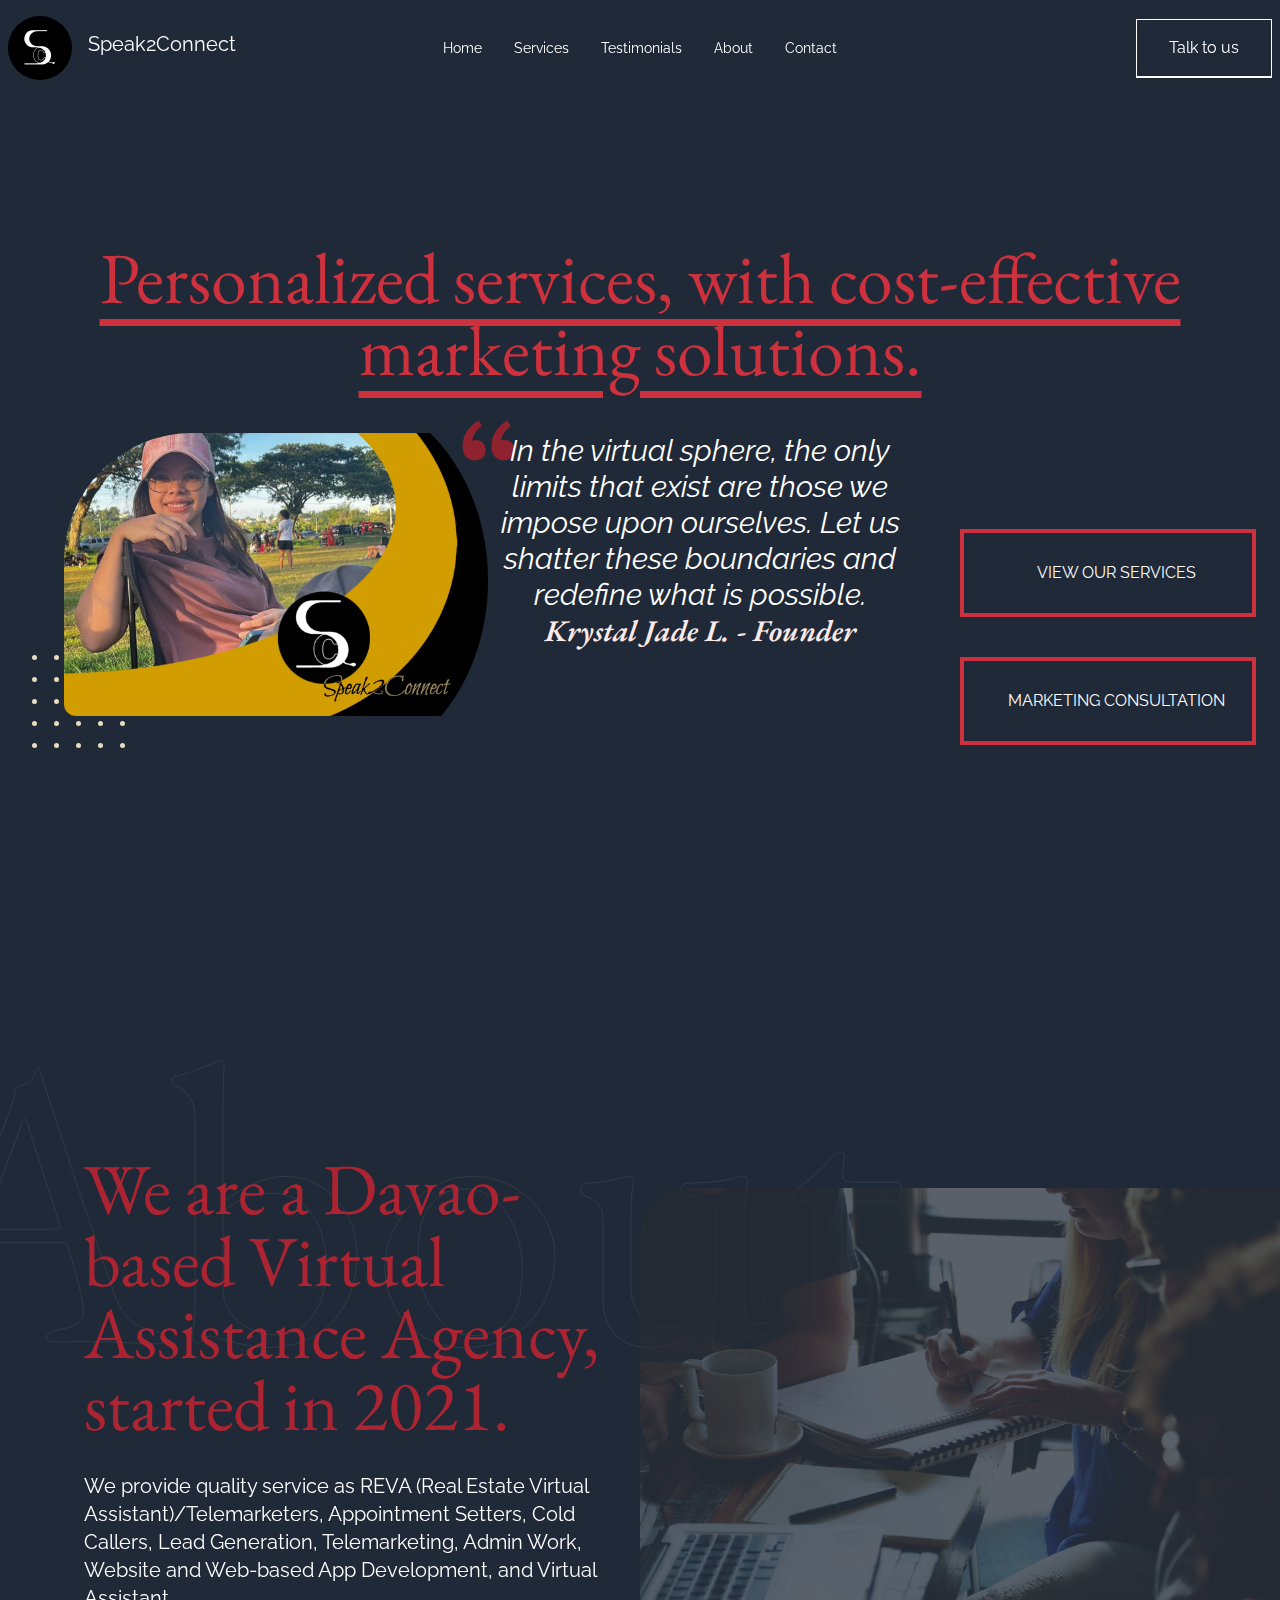
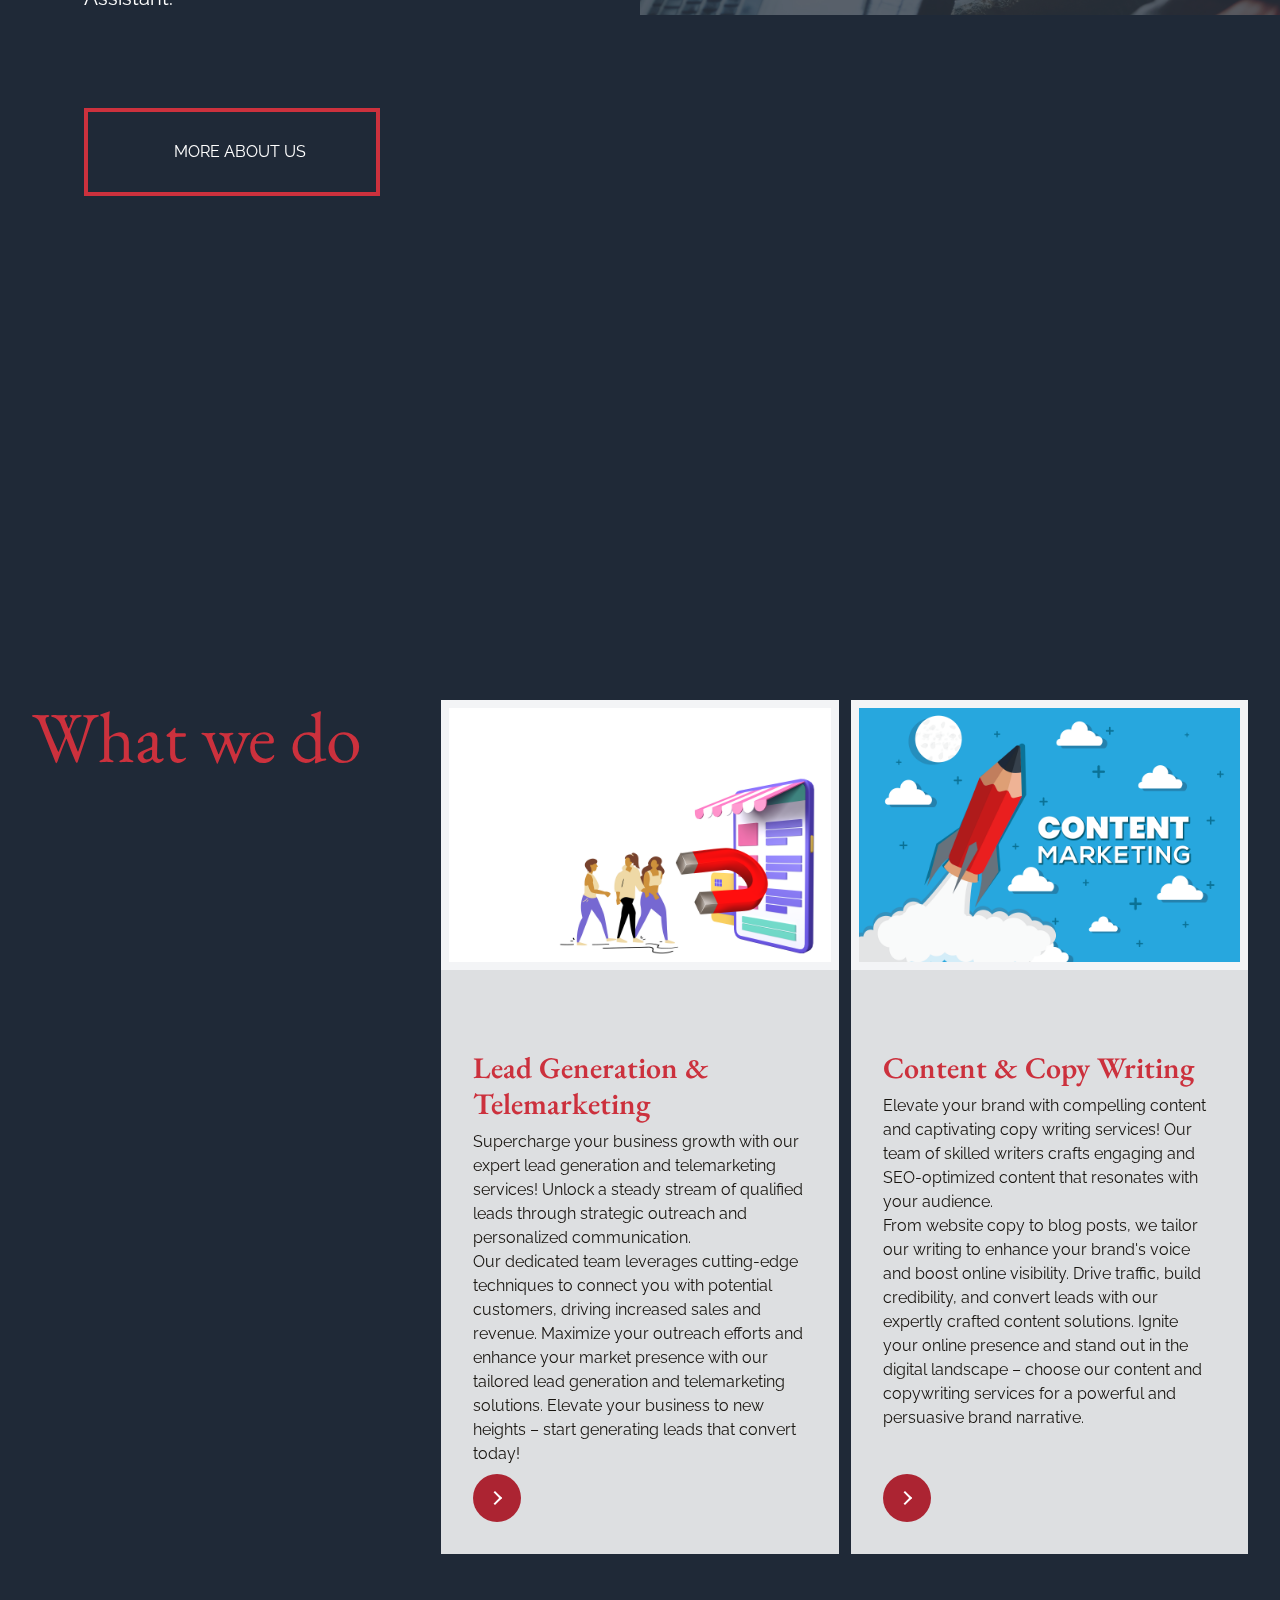
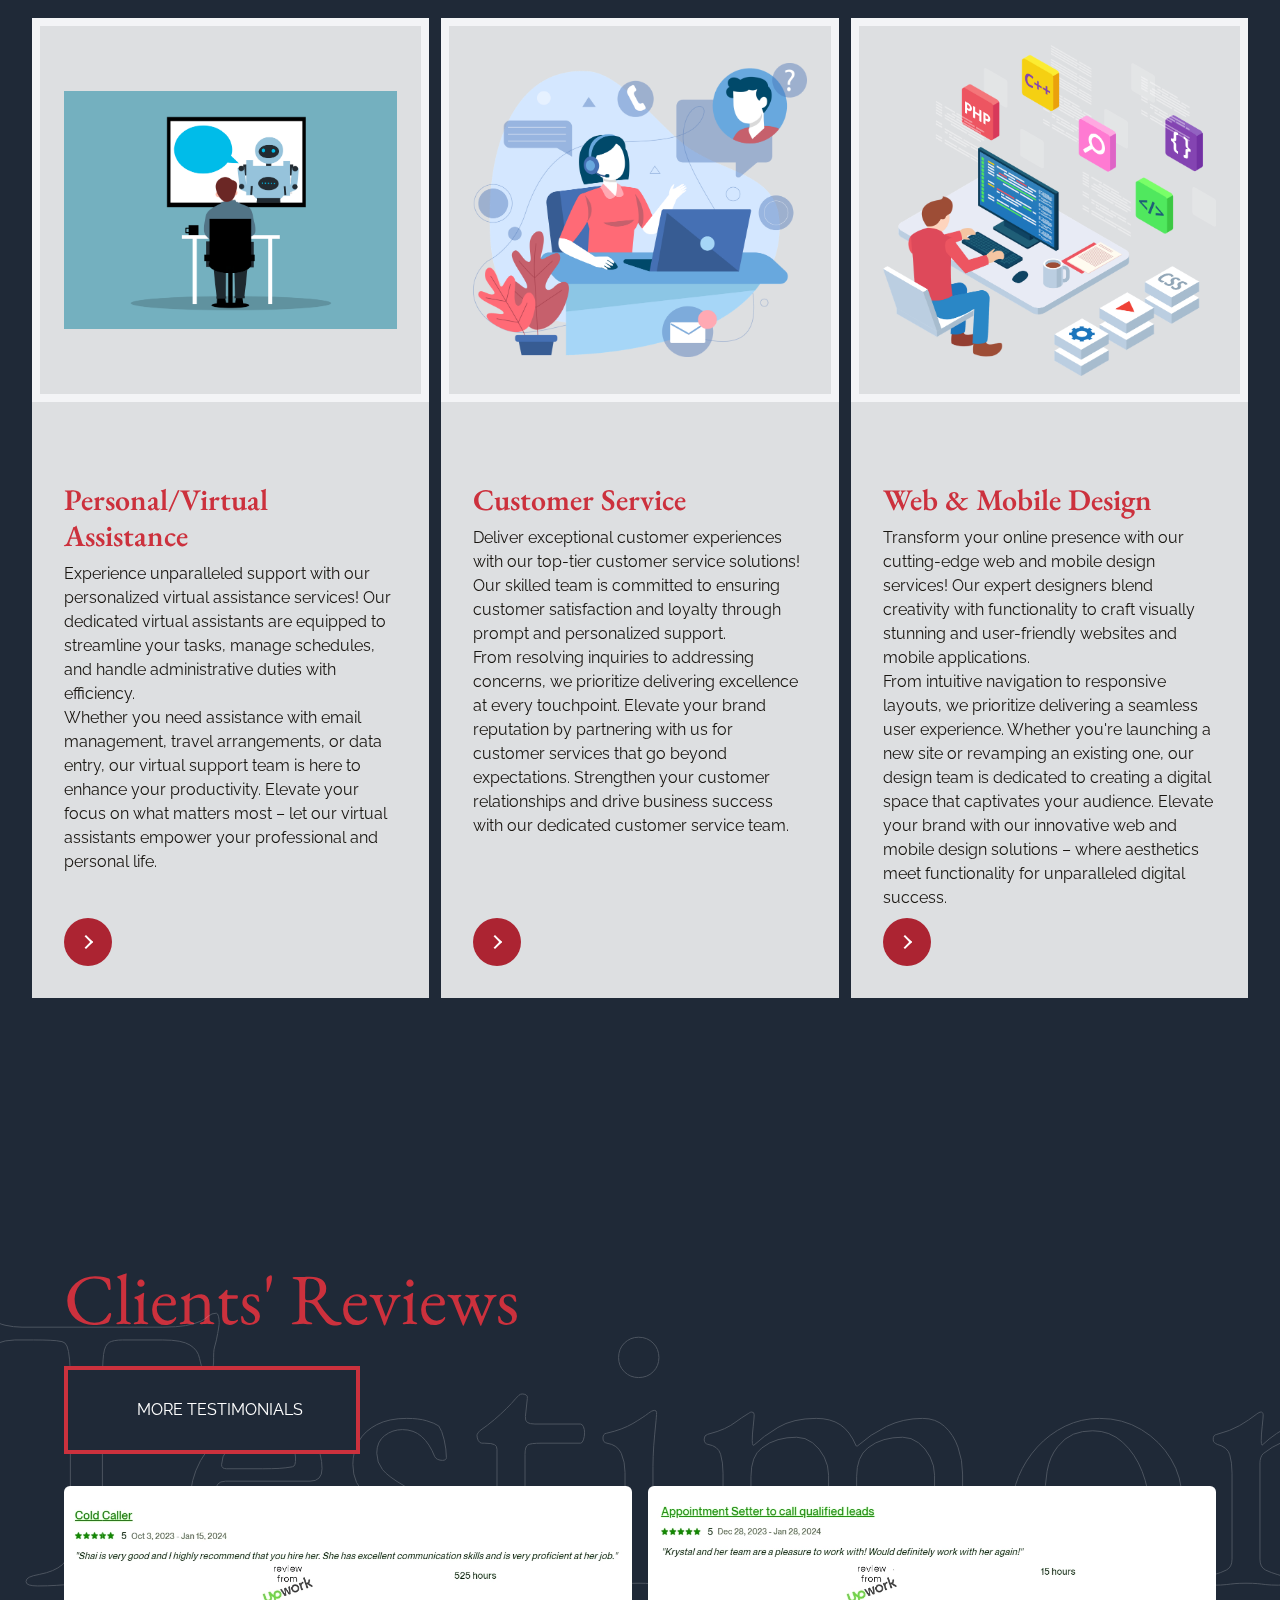
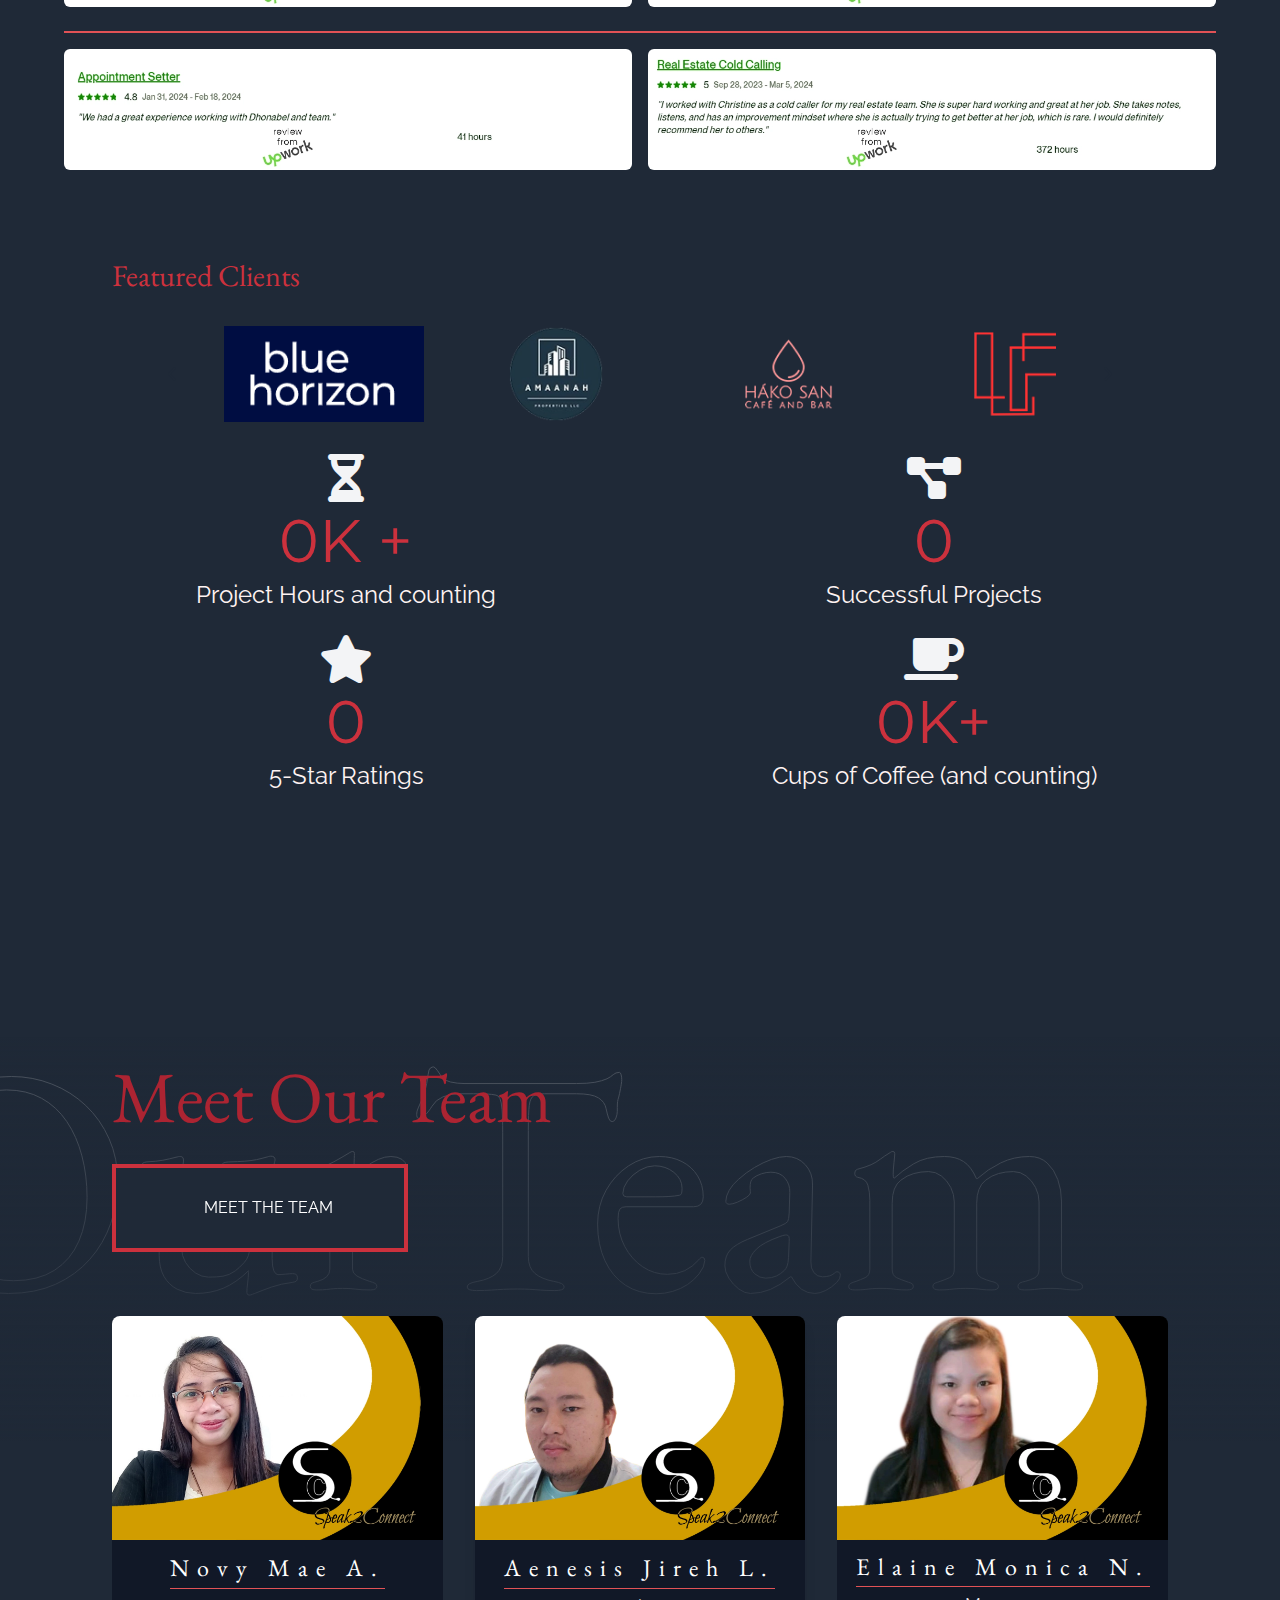
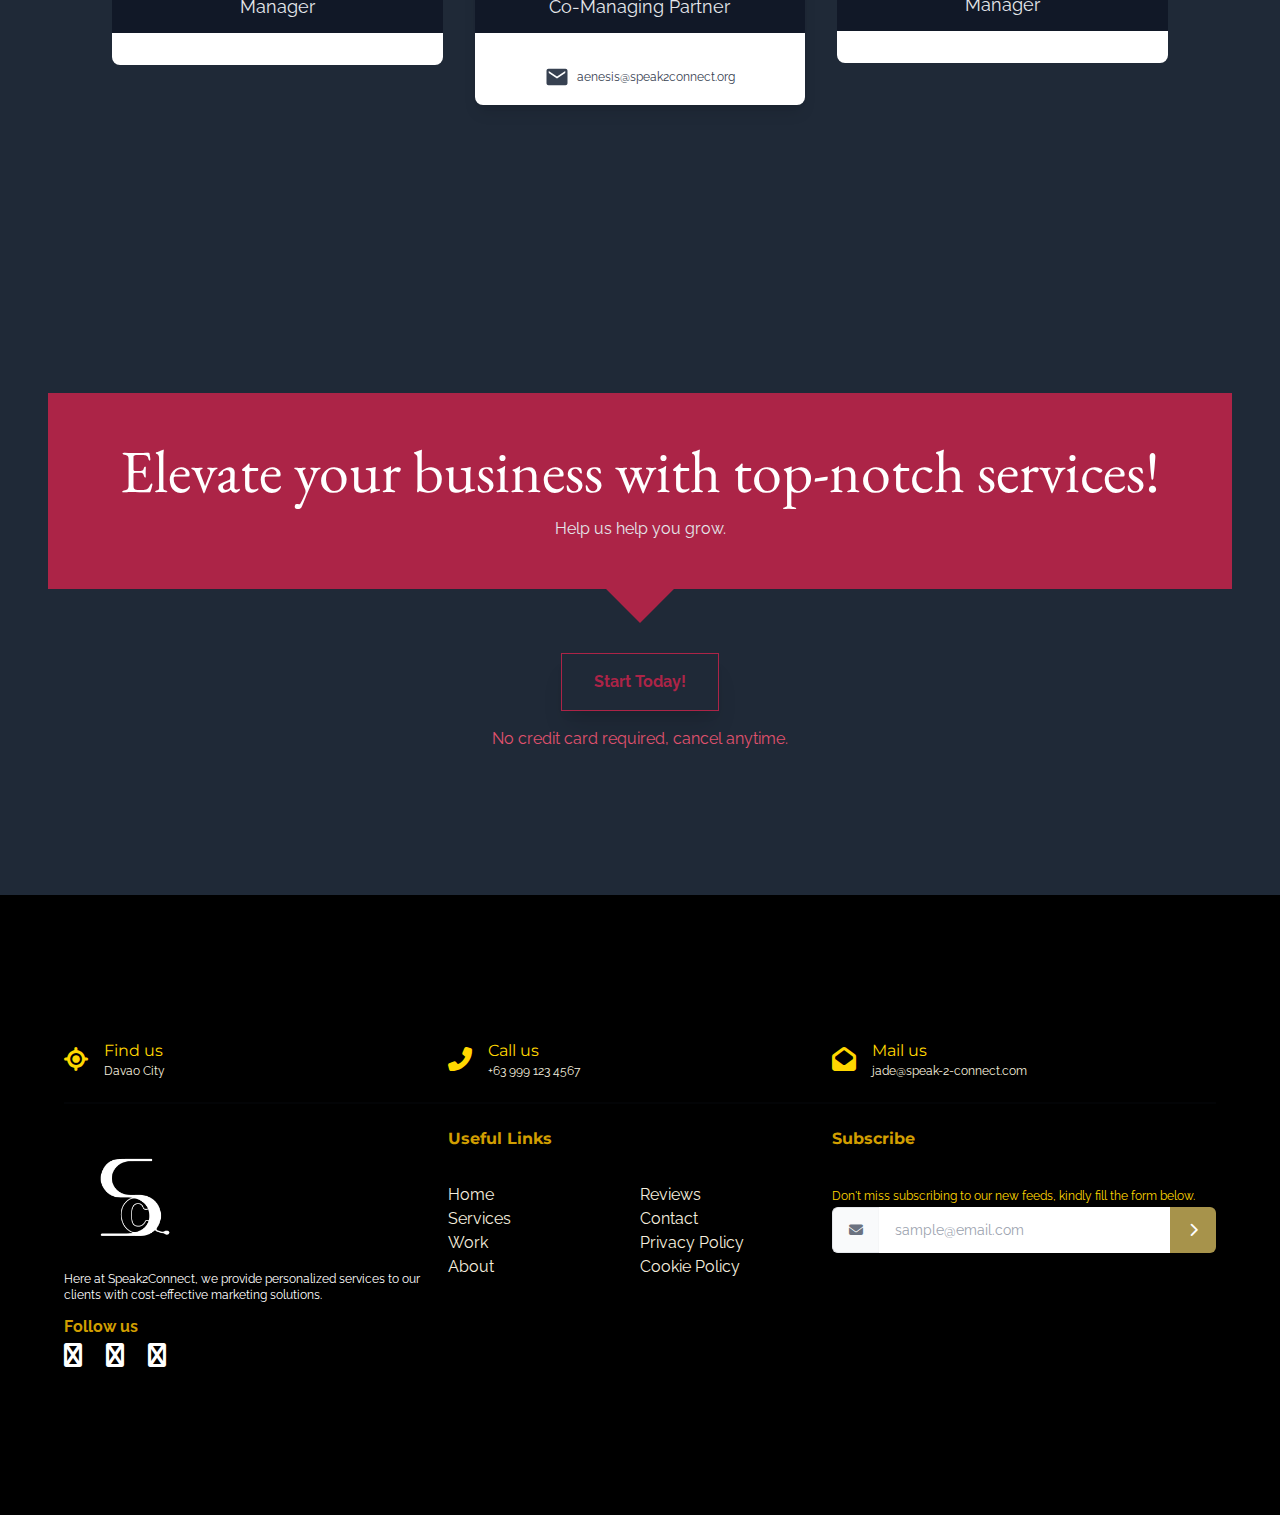
==== commit 183524bd: "URL Modification Signed-off-by: Renniel <insitegeechies@gmail.com>" ====
--- a/index.html
+++ b/index.html
@@ -28,13 +28,12 @@
     <meta name="twitter:creator" content="@speak2connect">
     <meta name="twitter:title" content="Speak2Connect">
     <meta name="twitter:image" content="https://speak-2-connect.com/assets/images/speak2connect-open-graph-cover-2023.webp">
-    <meta name="twitter:site" content="@wrenSiteFX">
-    <meta name="twitter:description" content="Official Twitter Account of Speak2Connect VA Solutions">
+    <meta name="twitter:site" content="@speak2connect">
+    <meta name="twitter:description" content="Official Website of Speak2Connect VA Solutions">
 
     <meta name="description" content="Elevate your business with top-notch REVA/Telemarketing services! Our expert team specializes in Appointment Setting, Cold Calling, Lead Generation, Telemarketing, Admin Work, and Virtual Assistant support. Experience the difference in quality service and watch your business thrive.">
     <meta name="robots" content="index, follow">
 
-    <link rel="canonical" href="http://speak2connect.com">
 
     <!--Favicon-->
     <link rel="icon" type="image/webp" href="assets/images/logo/favicon-192x192.webp" sizes="192x192"/>
@@ -94,7 +93,7 @@
                 <div class="navbar-center hidden lg:flex">
                     <ul class="menu menu-horizontal px-1 text-white">
                         <li class="menu-list text-underscore-effect duration-300"><a href="https://speak-2-connect.com">Home</a></li>
-                        <li class="menu-list text-underscore-effect duration-300"><a href="./services">Services</a></li>
+                        <li class="menu-list text-underscore-effect duration-300"><a href="./services.html">Services</a></li>
                         <li class="menu-list text-underscore-effect duration-300"><a href="./reviews.html">Testimonials</a></li>
                         <li class="menu-list text-underscore-effect duration-300"><a href="./about.html">About</a></li>
                         <li class="hidden">
@@ -110,7 +109,7 @@
                     </ul>
                 </div>
                 <div class="navbar-end">
-                    <a id="navbar-button" href="#!" class="xs:p-4 px-8 py-4 border border-b-2 border-white hover:border-none hover:bg-flushMahogany-700 transition duration-500 ease-in-out text-white hover:text-white hover:shadow-sm hover:shadow-white">Talk to us</a>
+                    <a id="navbar-button" href="https://www.upwork.com/services/consultation/1588277187444277248" class="xs:p-4 px-8 py-4 border border-b-2 border-white hover:border-none hover:bg-flushMahogany-700 transition duration-500 ease-in-out text-white hover:text-white hover:shadow-sm hover:shadow-white">Talk to us</a>
 
                 </div>
             </div>
@@ -247,7 +246,7 @@
                             <h2 class="card-title text-2xl sm-only:text-2xl md-only:text-2xl lg:text-3xl text-secondary ">Lead Generation & Telemarketing</h2>
                             <p class="sm-only:text-md md-only:text-sm text-asphalt-950 ">Supercharge your business growth with our expert lead generation and telemarketing services! Unlock a steady stream of qualified leads through strategic outreach and personalized communication. <span class="hidden xl:block">Our dedicated team leverages cutting-edge techniques to connect you with potential customers, driving increased sales and revenue. Maximize your outreach efforts and enhance your market presence with our tailored lead generation and telemarketing solutions. Elevate your business to new heights – start generating leads that convert today!</span></p>
                             <div class="card-actions">
-                                <a class="group button learn-more" style="--bgb:var(--flush-mahogany-700)">
+                                <a href="https://www.upwork.com/services/consultation/1588277187444277248" target="_blank" class="group button learn-more" style="--bgb:var(--flush-mahogany-700)">
                                                 <span class="circle" aria-hidden="true">
                                                     <span class="icon arrow"></span>
                                                 </span>
@@ -262,7 +261,7 @@
                             <h2 class="card-title text-2xl sm-only:text-2xl md-only:text-2xl lg:text-3xl text-secondary ">Content &amp; Copy Writing</h2>
                             <p class="sm-only:text-md md-only:text-sm text-asphalt-950 ">Elevate your brand with compelling content and captivating copy writing services! Our team of skilled writers crafts engaging and SEO-optimized content that resonates with your audience. <span class="hidden xl:block">From website copy to blog posts, we tailor our writing to enhance your brand's voice and boost online visibility. Drive traffic, build credibility, and convert leads with our expertly crafted content solutions. Ignite your online presence and stand out in the digital landscape – choose our content and copywriting services for a powerful and persuasive brand narrative.</span></p>
                             <div class="card-actions">
-                                <a class="group button learn-more" style="--bgb:var(--flush-mahogany-700)">
+                                <a href="https://www.upwork.com/services/consultation/1588277187444277248" target="_blank" class="group button learn-more" style="--bgb:var(--flush-mahogany-700)">
                                                 <span class="circle" aria-hidden="true">
                                                     <span class="icon arrow"></span>
                                                 </span>
@@ -280,7 +279,7 @@
                         <h2 class="card-title text-2xl sm-only:text-2xl md-only:text-2xl lg:text-3xl text-secondary ">Personal/Virtual Assistance</h2>
                         <p class="sm-only:text-md md-only:text-sm text-asphalt-950 ">Experience unparalleled support with our personalized virtual assistance services! Our dedicated virtual assistants are equipped to streamline your tasks, manage schedules, and handle administrative duties with efficiency. <span class="hidden xl:block">Whether you need assistance with email management, travel arrangements, or data entry, our virtual support team is here to enhance your productivity. Elevate your focus on what matters most – let our virtual assistants empower your professional and personal life.</span></p>
                         <div class="card-actions">
-                            <a class="group bg-pink-500 button learn-more" style="--bgb:var(--flush-mahogany-700)">
+                            <a href="https://www.upwork.com/services/consultation/1588277187444277248" target="_blank" class="group bg-pink-500 button learn-more" style="--bgb:var(--flush-mahogany-700)">
                                                 <span class="circle" aria-hidden="true">
                                                     <span class="icon arrow"></span>
                                                 </span>
@@ -295,7 +294,7 @@
                         <h2 class="card-title text-2xl sm-only:text-2xl md-only:text-2xl lg:text-3xl text-secondary ">Customer Service</h2>
                         <p class="sm-only:text-md md-only:text-sm text-asphalt-950 ">Deliver exceptional customer experiences with our top-tier customer service solutions! Our skilled team is committed to ensuring customer satisfaction and loyalty through prompt and personalized support. <span class="hidden xl:block">From resolving inquiries to addressing concerns, we prioritize delivering excellence at every touchpoint. Elevate your brand reputation by partnering with us for customer services that go beyond expectations. Strengthen your customer relationships and drive business success with our dedicated customer service team.</span></p>
                         <div class="card-actions">
-                            <a class="group bg-pink-500 button learn-more" style="--bgb:var(--flush-mahogany-700)">
+                            <a href="https://www.upwork.com/services/consultation/1588277187444277248" target="_blank" class="group bg-pink-500 button learn-more" style="--bgb:var(--flush-mahogany-700)">
                                                 <span class="circle" aria-hidden="true">
                                                     <span class="icon arrow"></span>
                                                 </span>
@@ -310,7 +309,7 @@
                         <h2 class="card-title text-2xl sm-only:text-2xl md-only:text-2xl lg:text-3xl text-secondary ">Web &amp; Mobile Design</h2>
                         <p class="sm-only:text-md md-only:text-sm text-asphalt-950 ">Transform your online presence with our cutting-edge web and mobile design services! Our expert designers blend creativity with functionality to craft visually stunning and user-friendly websites and mobile applications. <span class="hidden xl:block">From intuitive navigation to responsive layouts, we prioritize delivering a seamless user experience. Whether you're launching a new site or revamping an existing one, our design team is dedicated to creating a digital space that captivates your audience. Elevate your brand with our innovative web and mobile design solutions – where aesthetics meet functionality for unparalleled digital success.</span></p>
                         <div class="card-actions">
-                            <a class="group bg-pink-500 button learn-more" style="--bgb:var(--flush-mahogany-700)">
+                            <a href="https://www.upwork.com/services/consultation/1588277187444277248" target="_blank" class="group bg-pink-500 button learn-more" style="--bgb:var(--flush-mahogany-700)">
                                                 <span class="circle" aria-hidden="true">
                                                     <span class="icon arrow"></span>
                                                 </span>
@@ -597,7 +596,7 @@
                 <i class="fa fa-envelope-open text-gold-500 text-2xl"></i>
                 <div>
                     <h2 class="text-gold-500 block font-montserrat">Mail us</h2>
-                    <p class="text-xs text-double-spanish-white-100">info@speak-2-connect.com</p>
+                    <p class="text-xs text-double-spanish-white-100">jade@speak-2-connect.com</p>
                 </div>
             </div>
         </div>
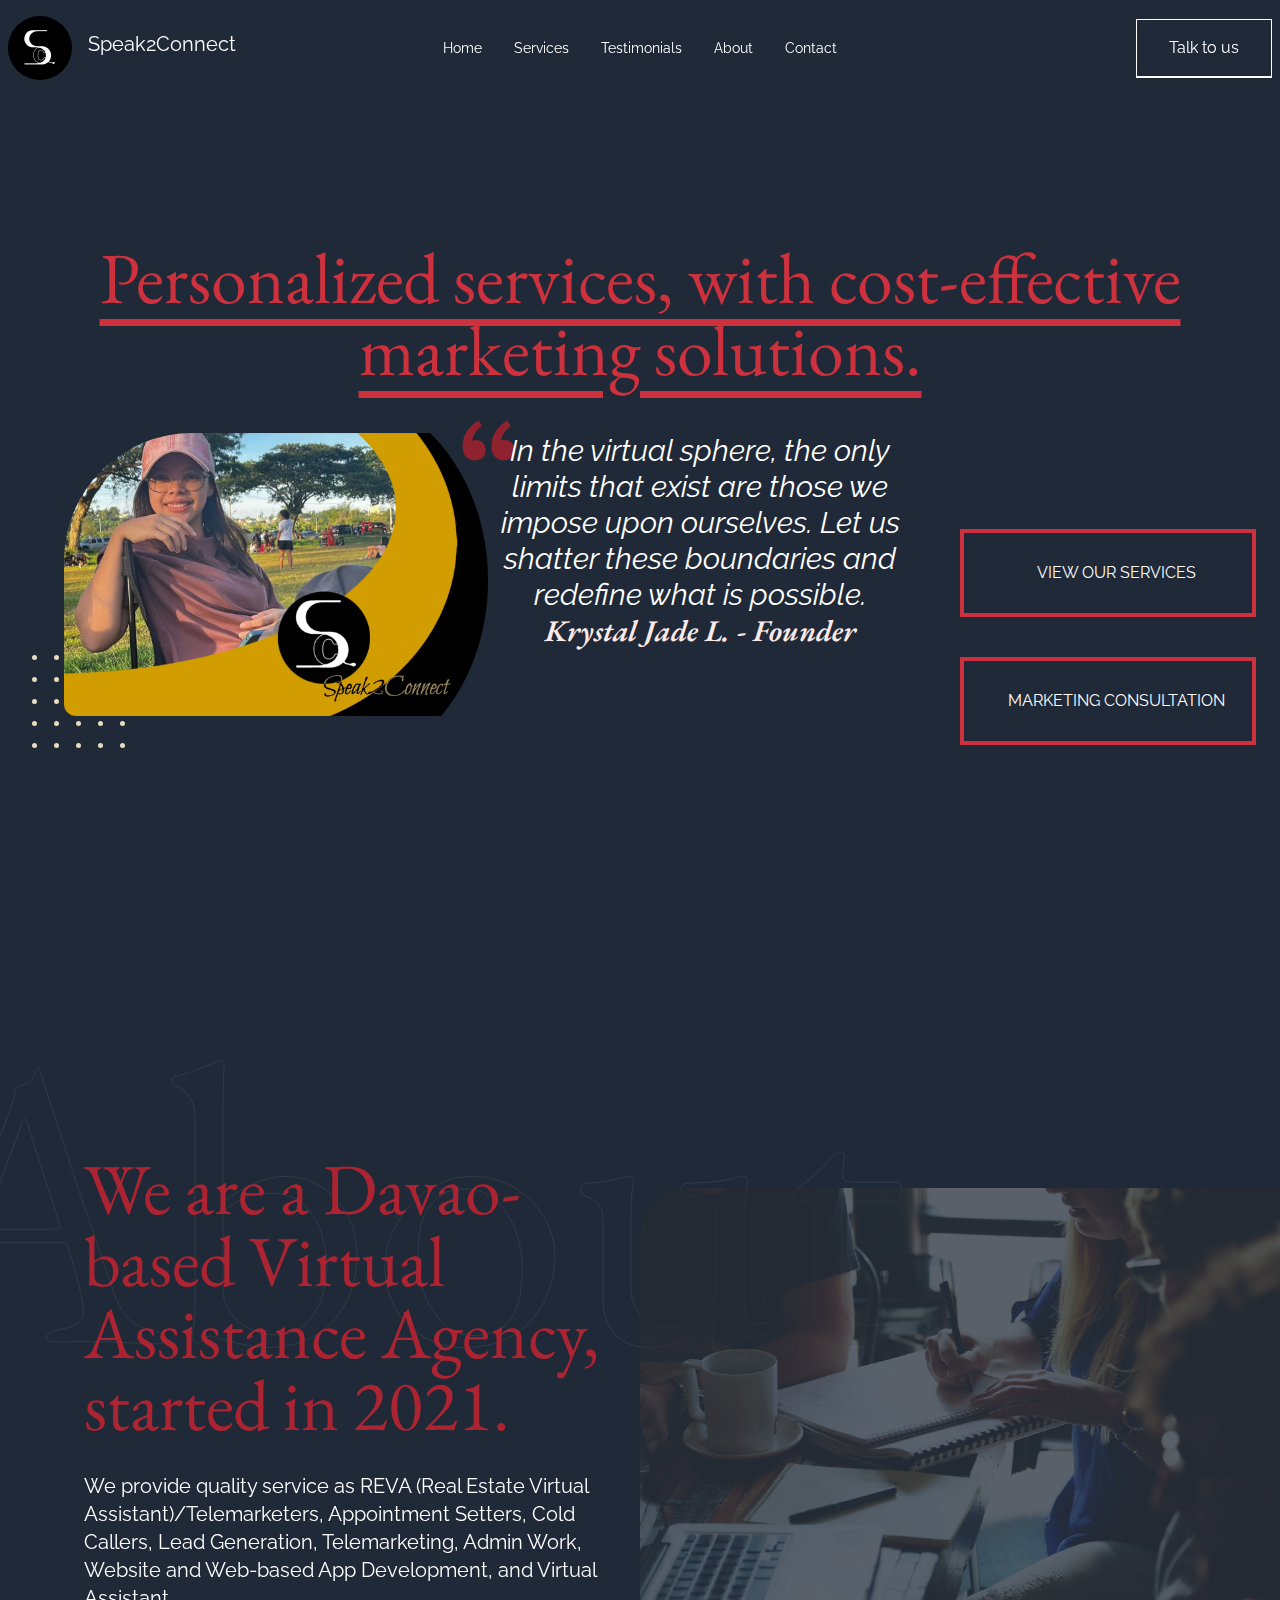
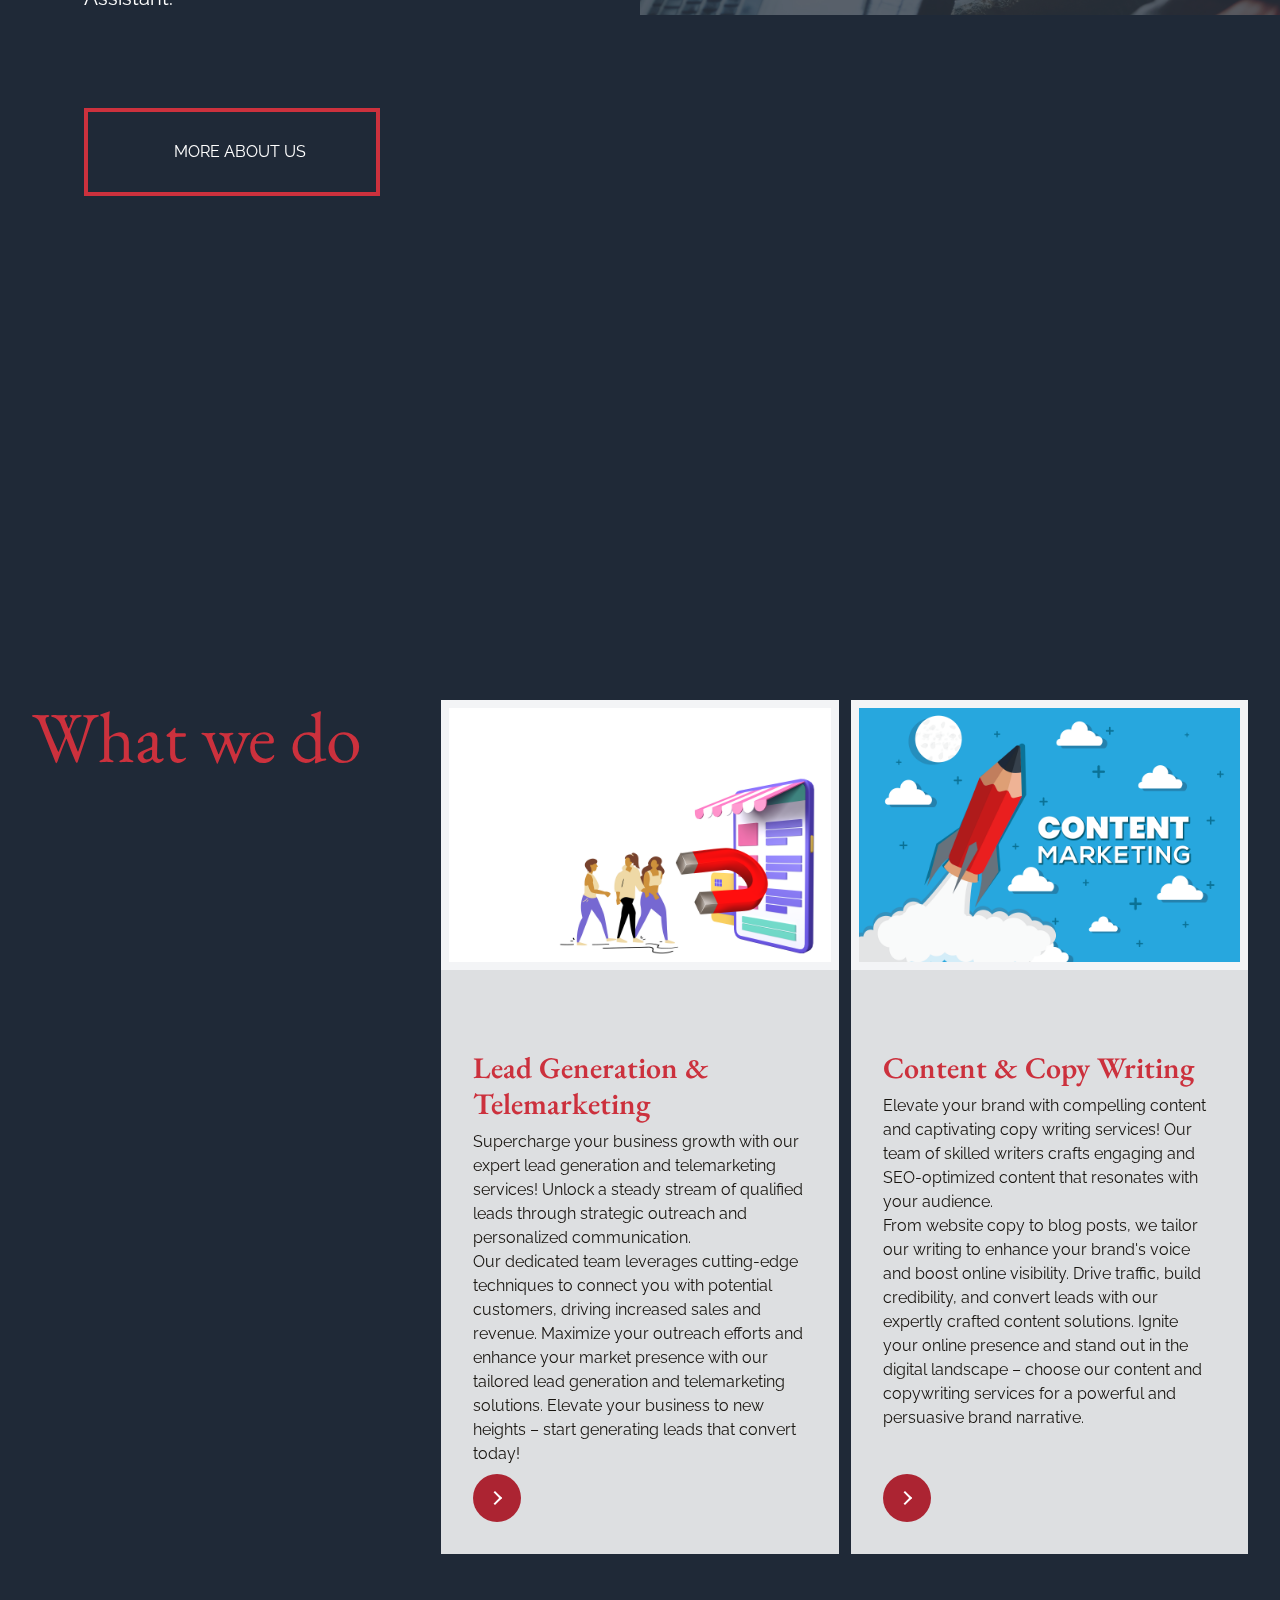
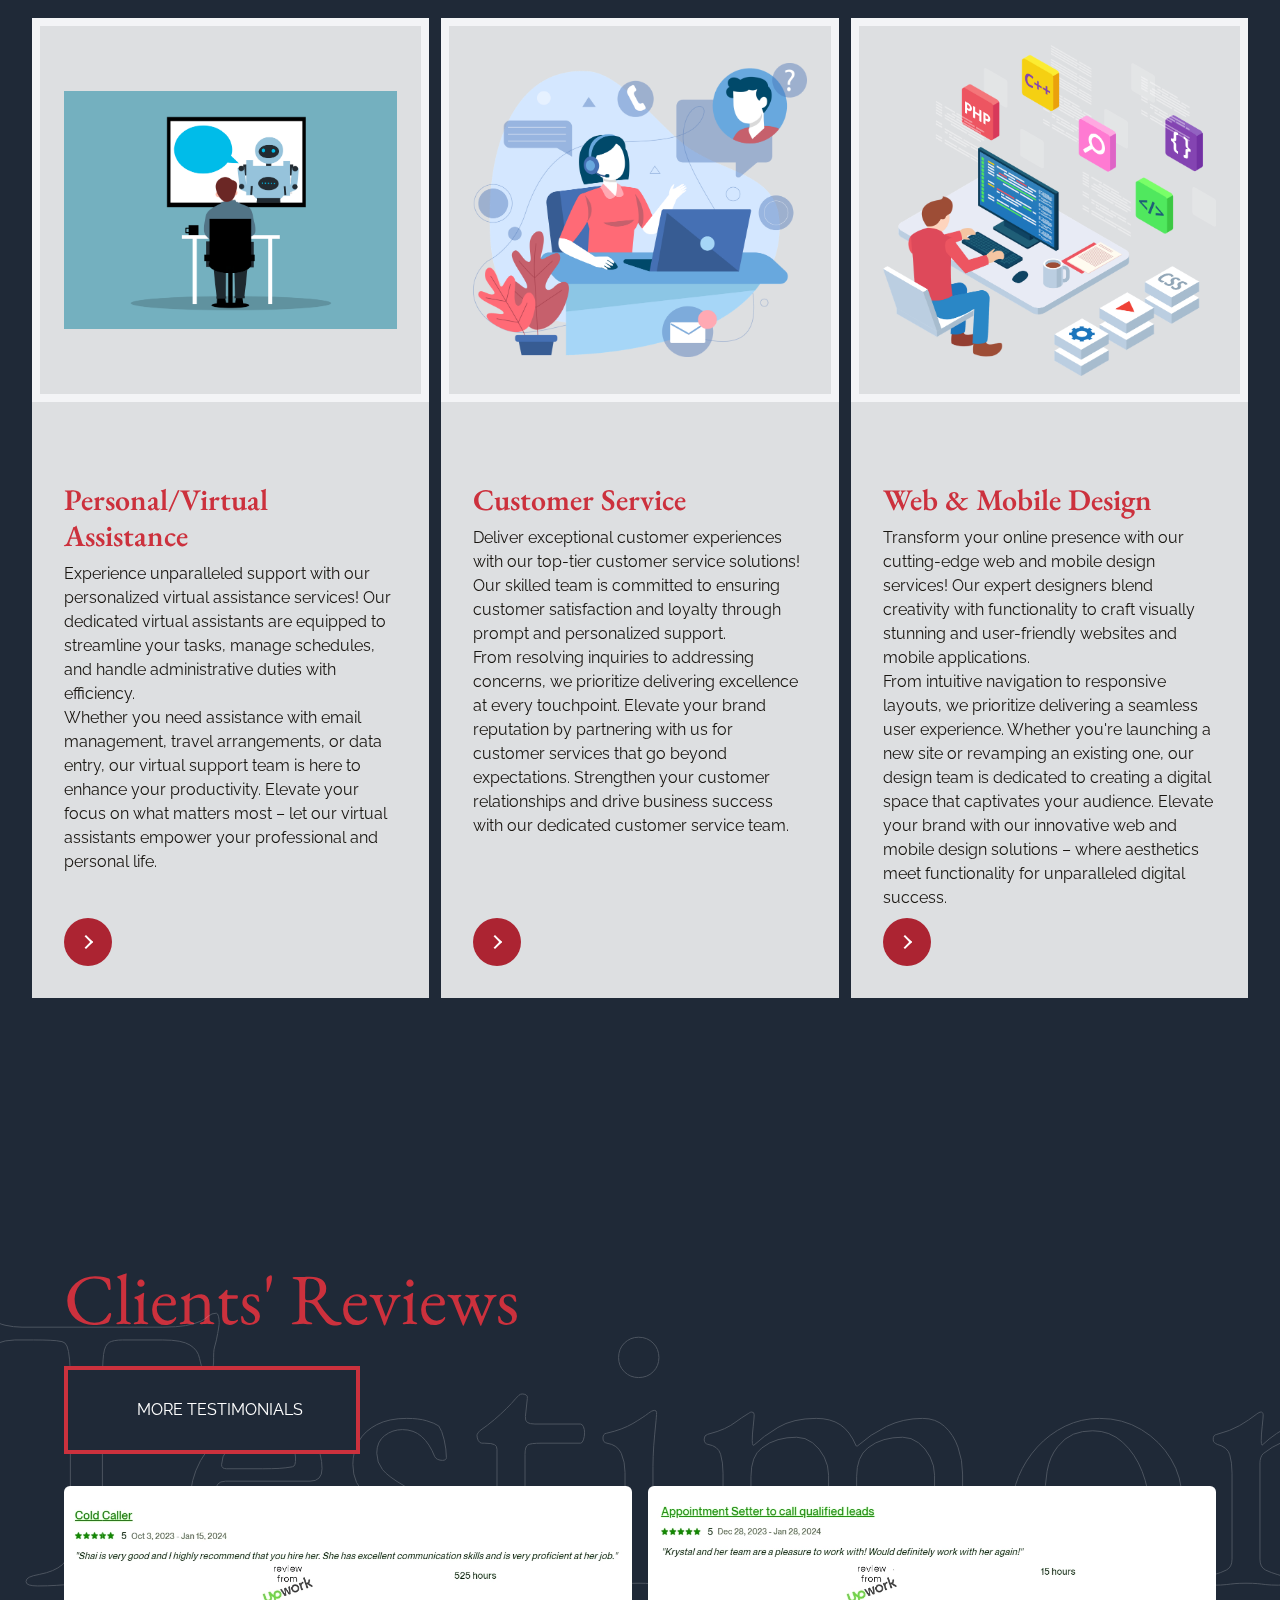
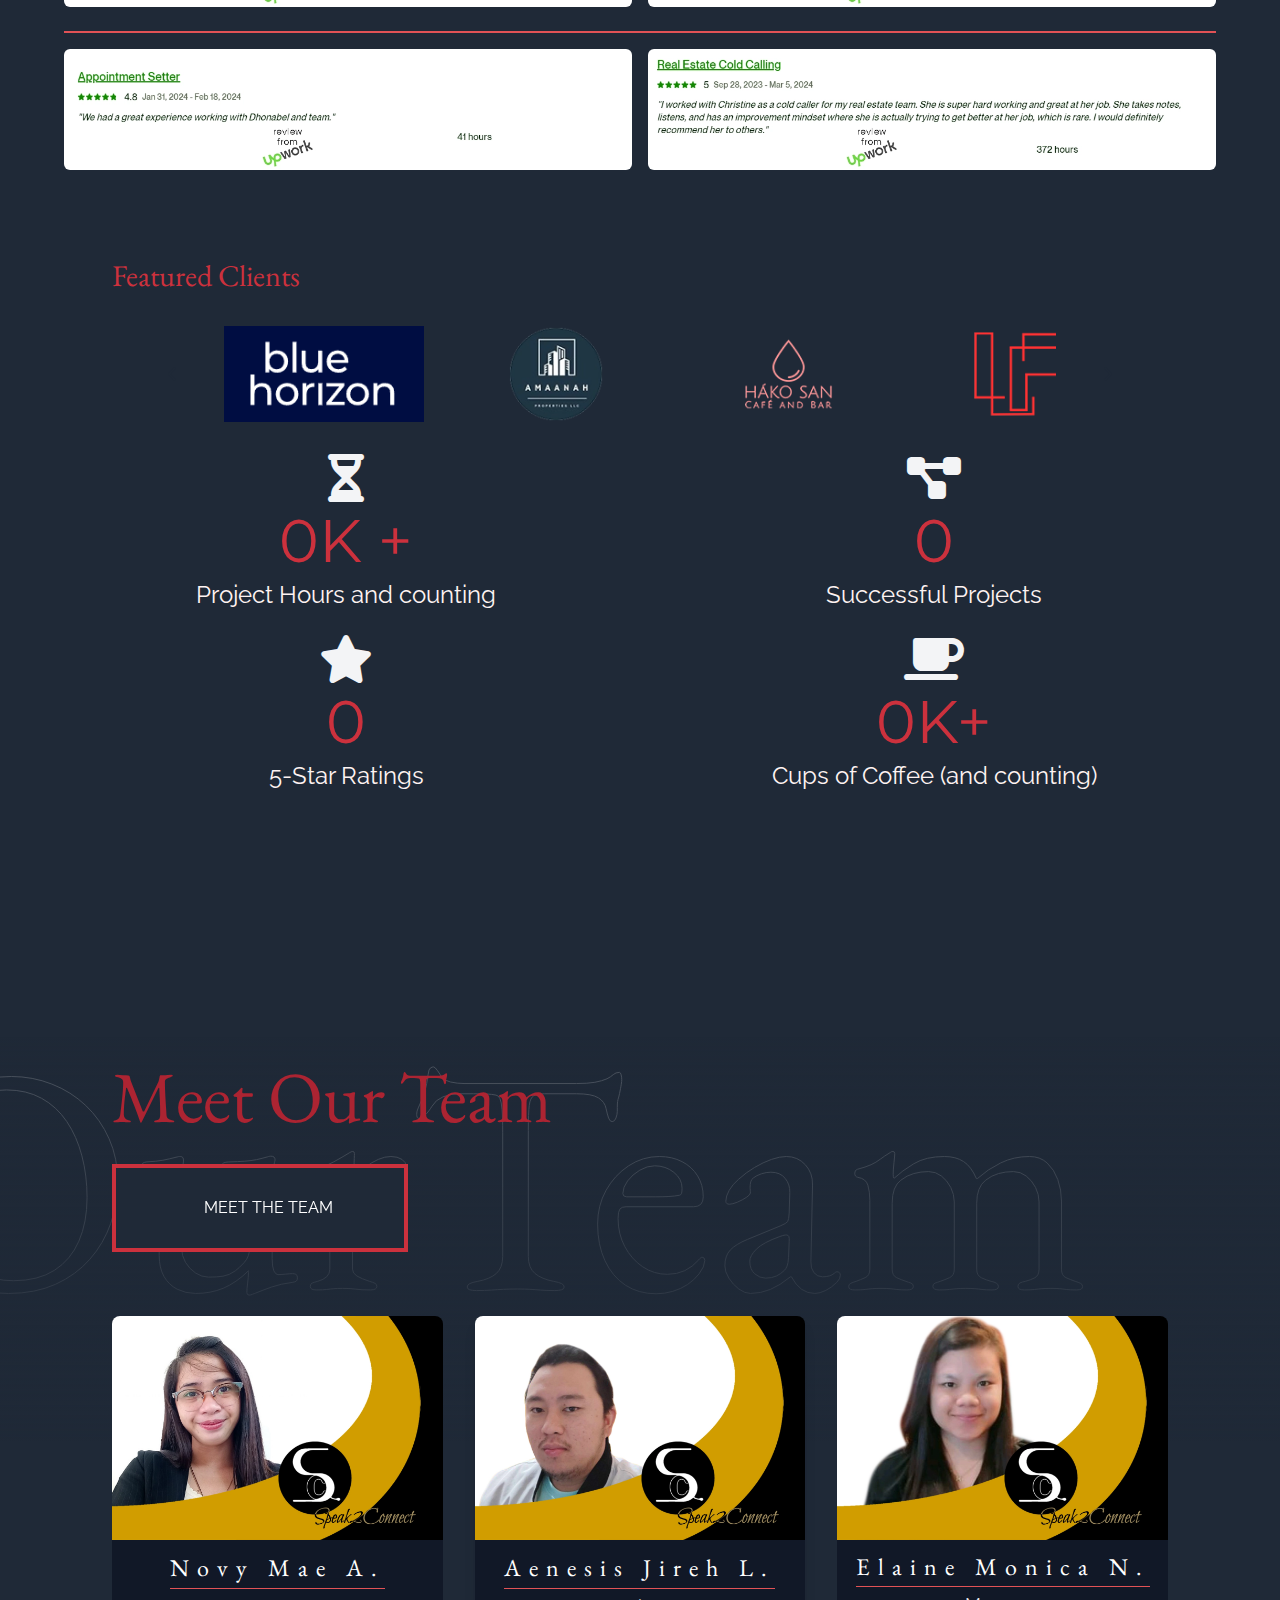
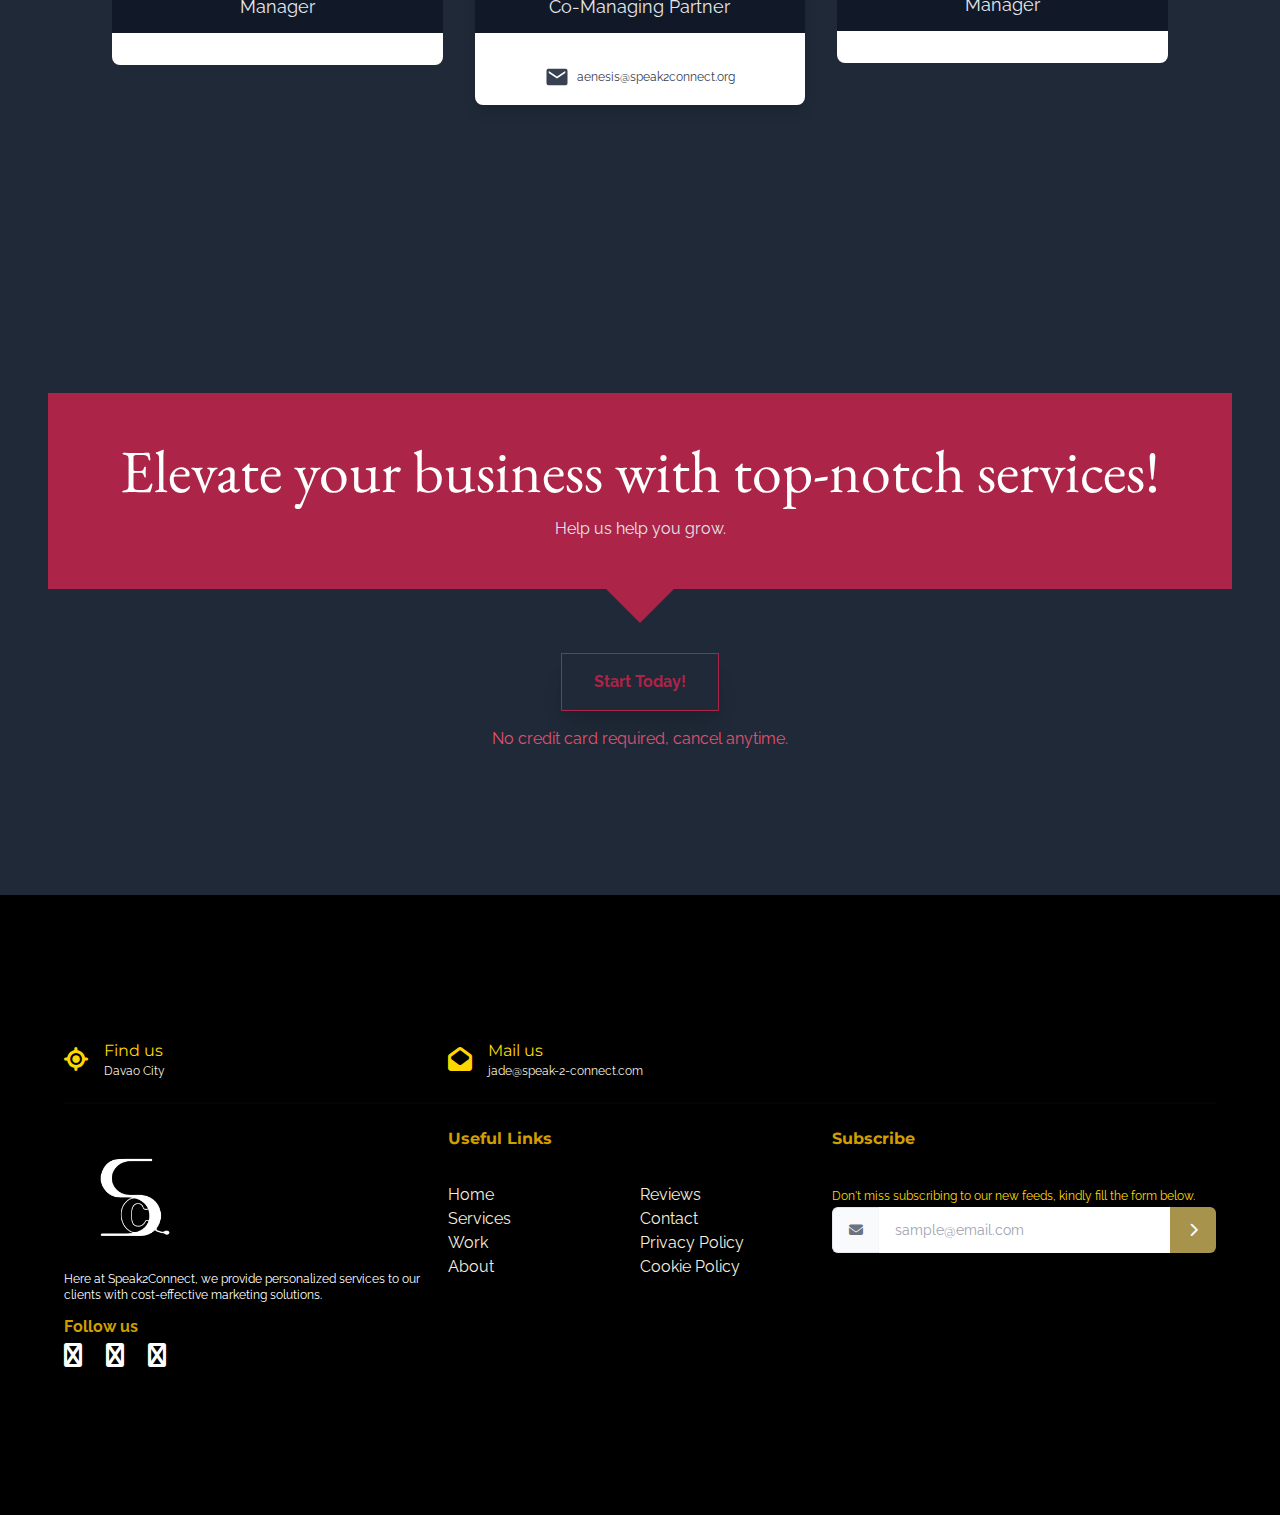
==== commit 295d6579: "Contact Removal Signed-off-by: Renniel <insitegeechies@gmail.com>" ====
--- a/index.html
+++ b/index.html
@@ -585,7 +585,7 @@
                     <p class="text-xs text-double-spanish-white-100">Davao City</p>
                 </div>
             </div>
-            <div class="flex items-center gap-4">
+            <div class="flex items-center gap-4 hidden">
                 <i class="fa fa-phone-alt text-gold-500 text-2xl"></i>
                 <div>
                     <h2 class="text-gold-500 block font-montserrat">Call us</h2>
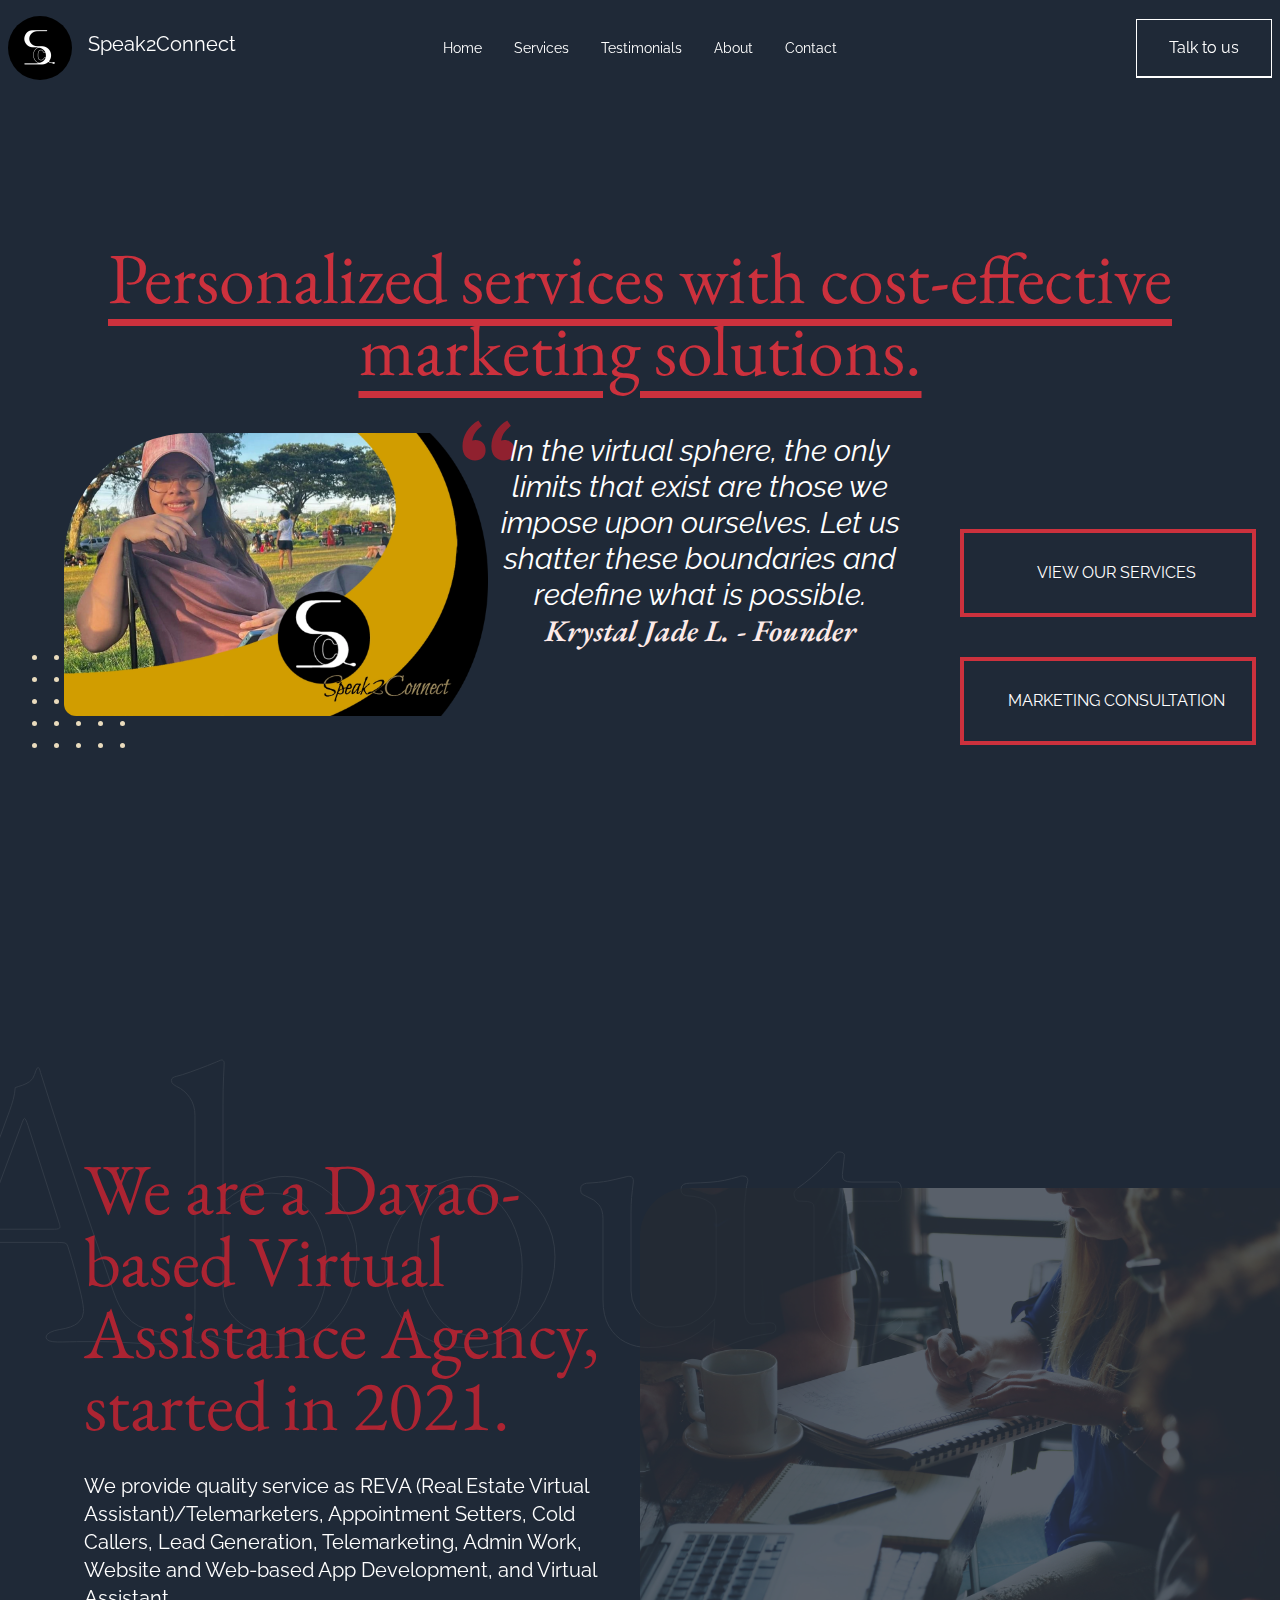
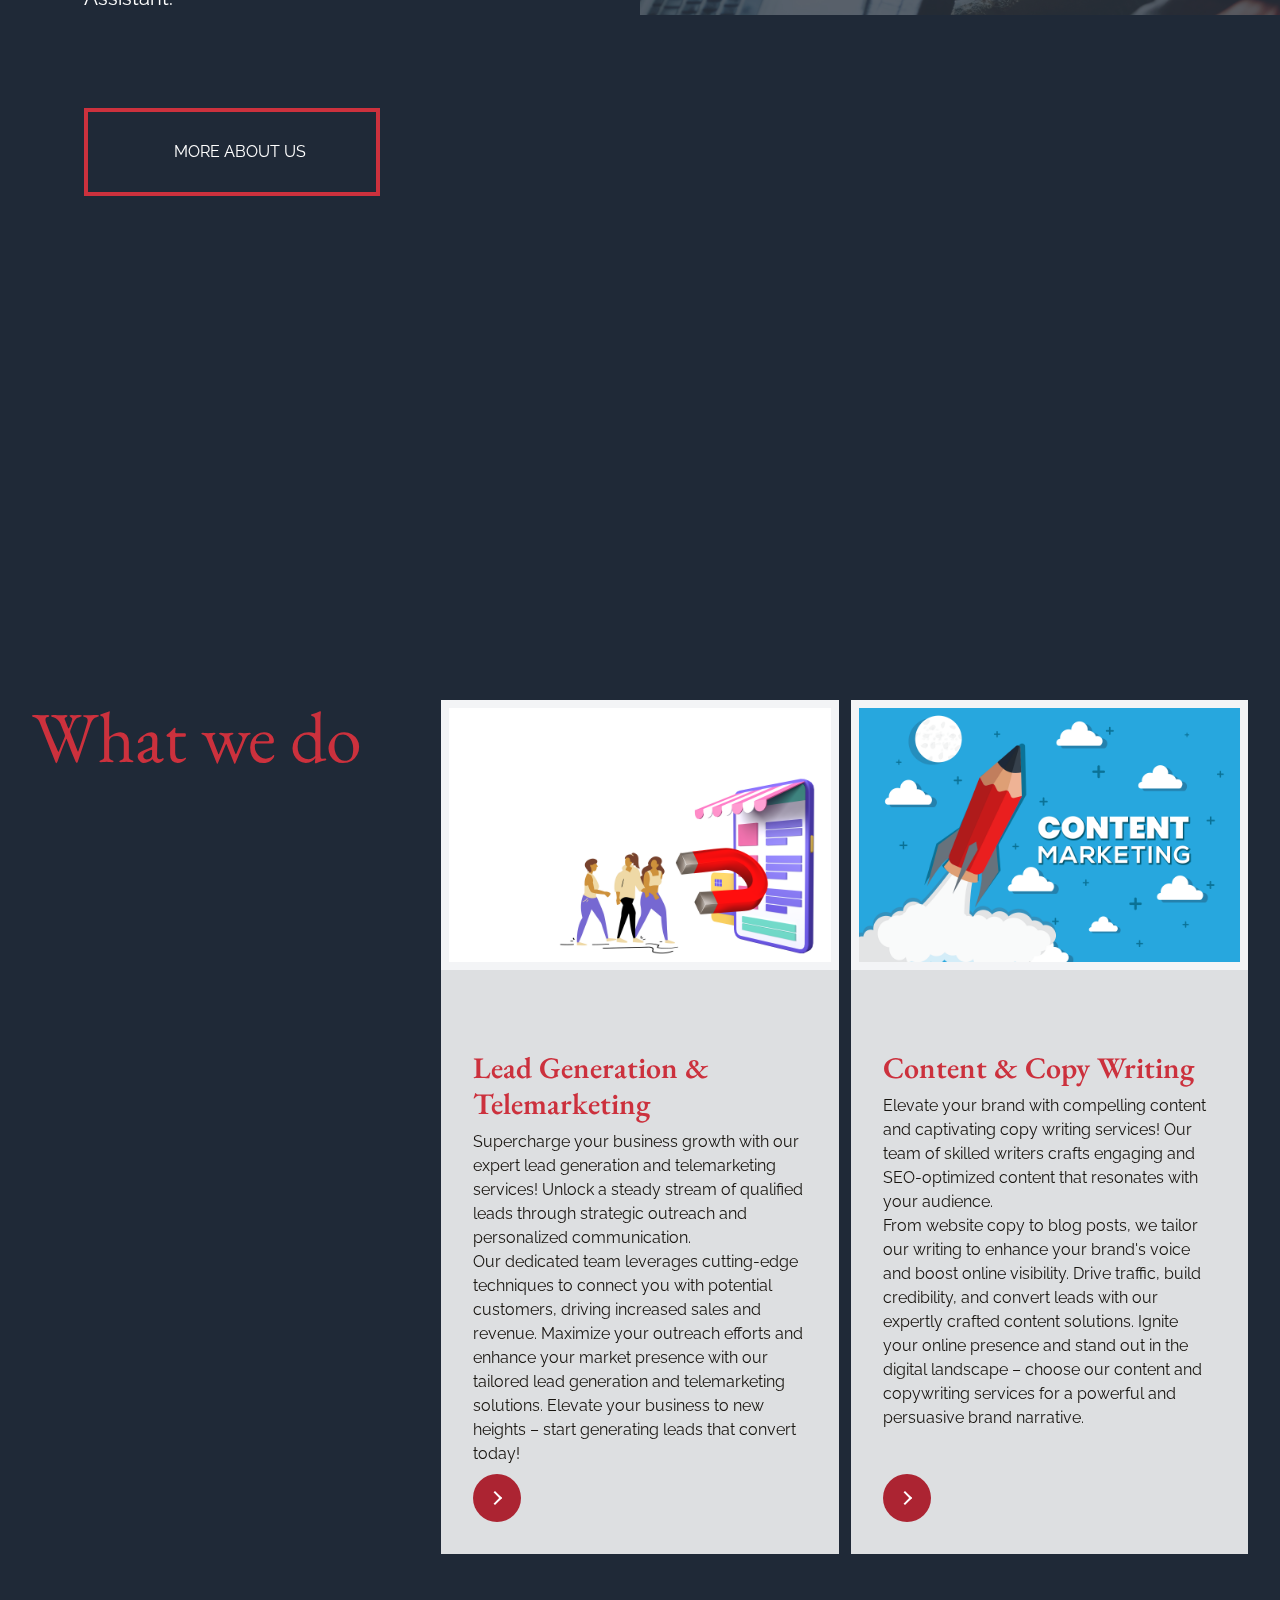
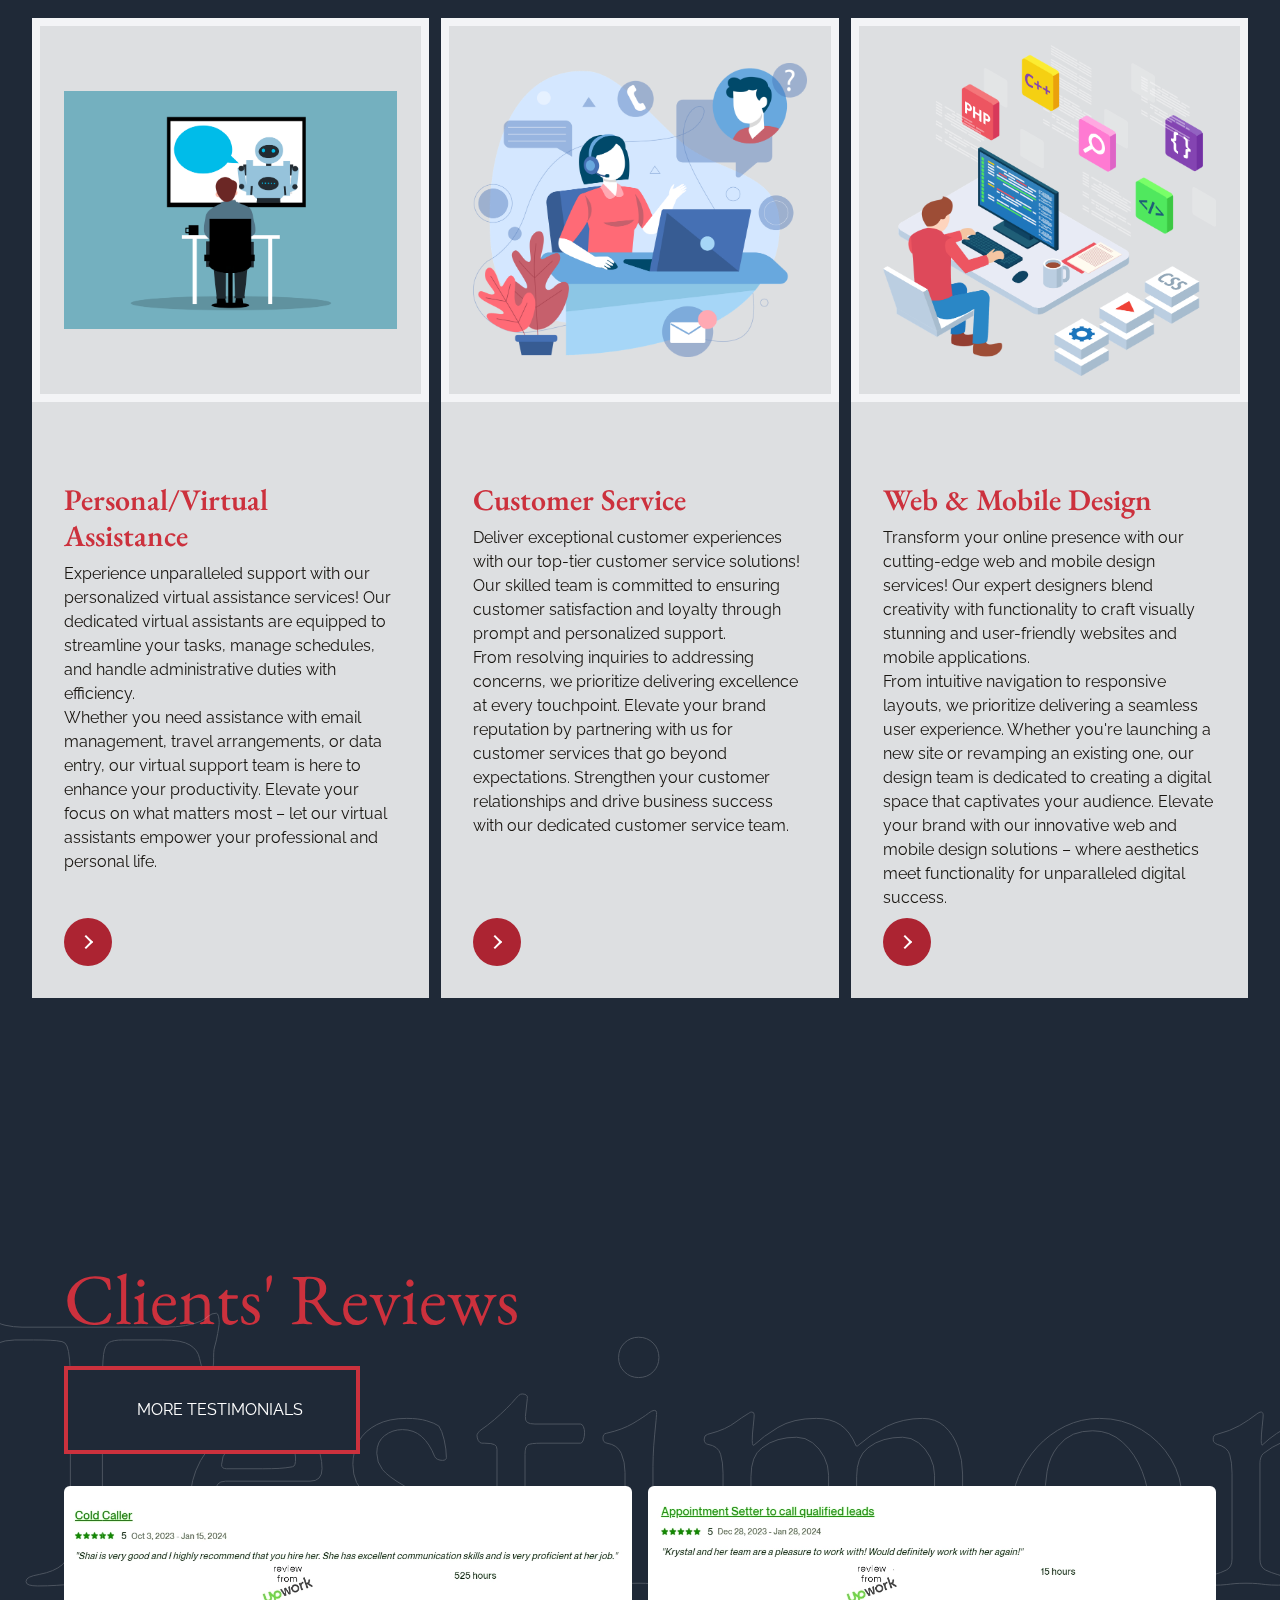
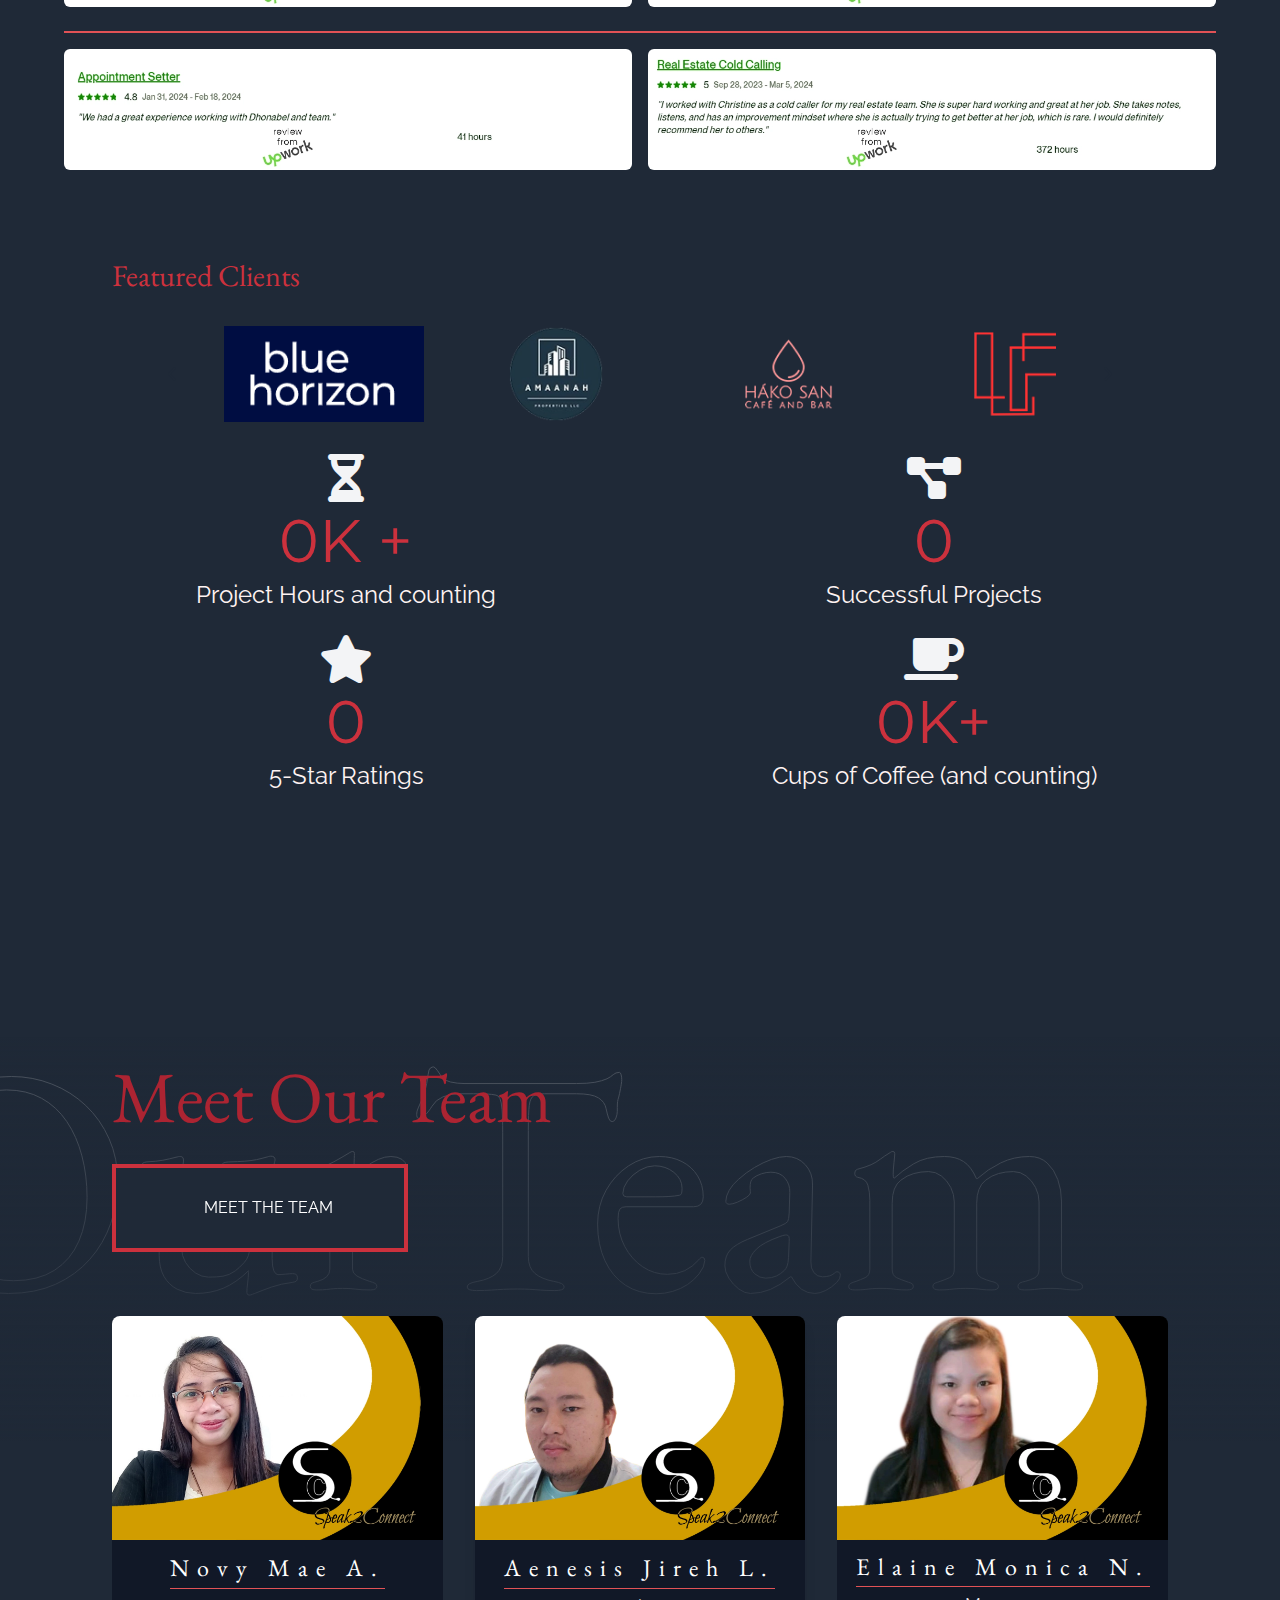
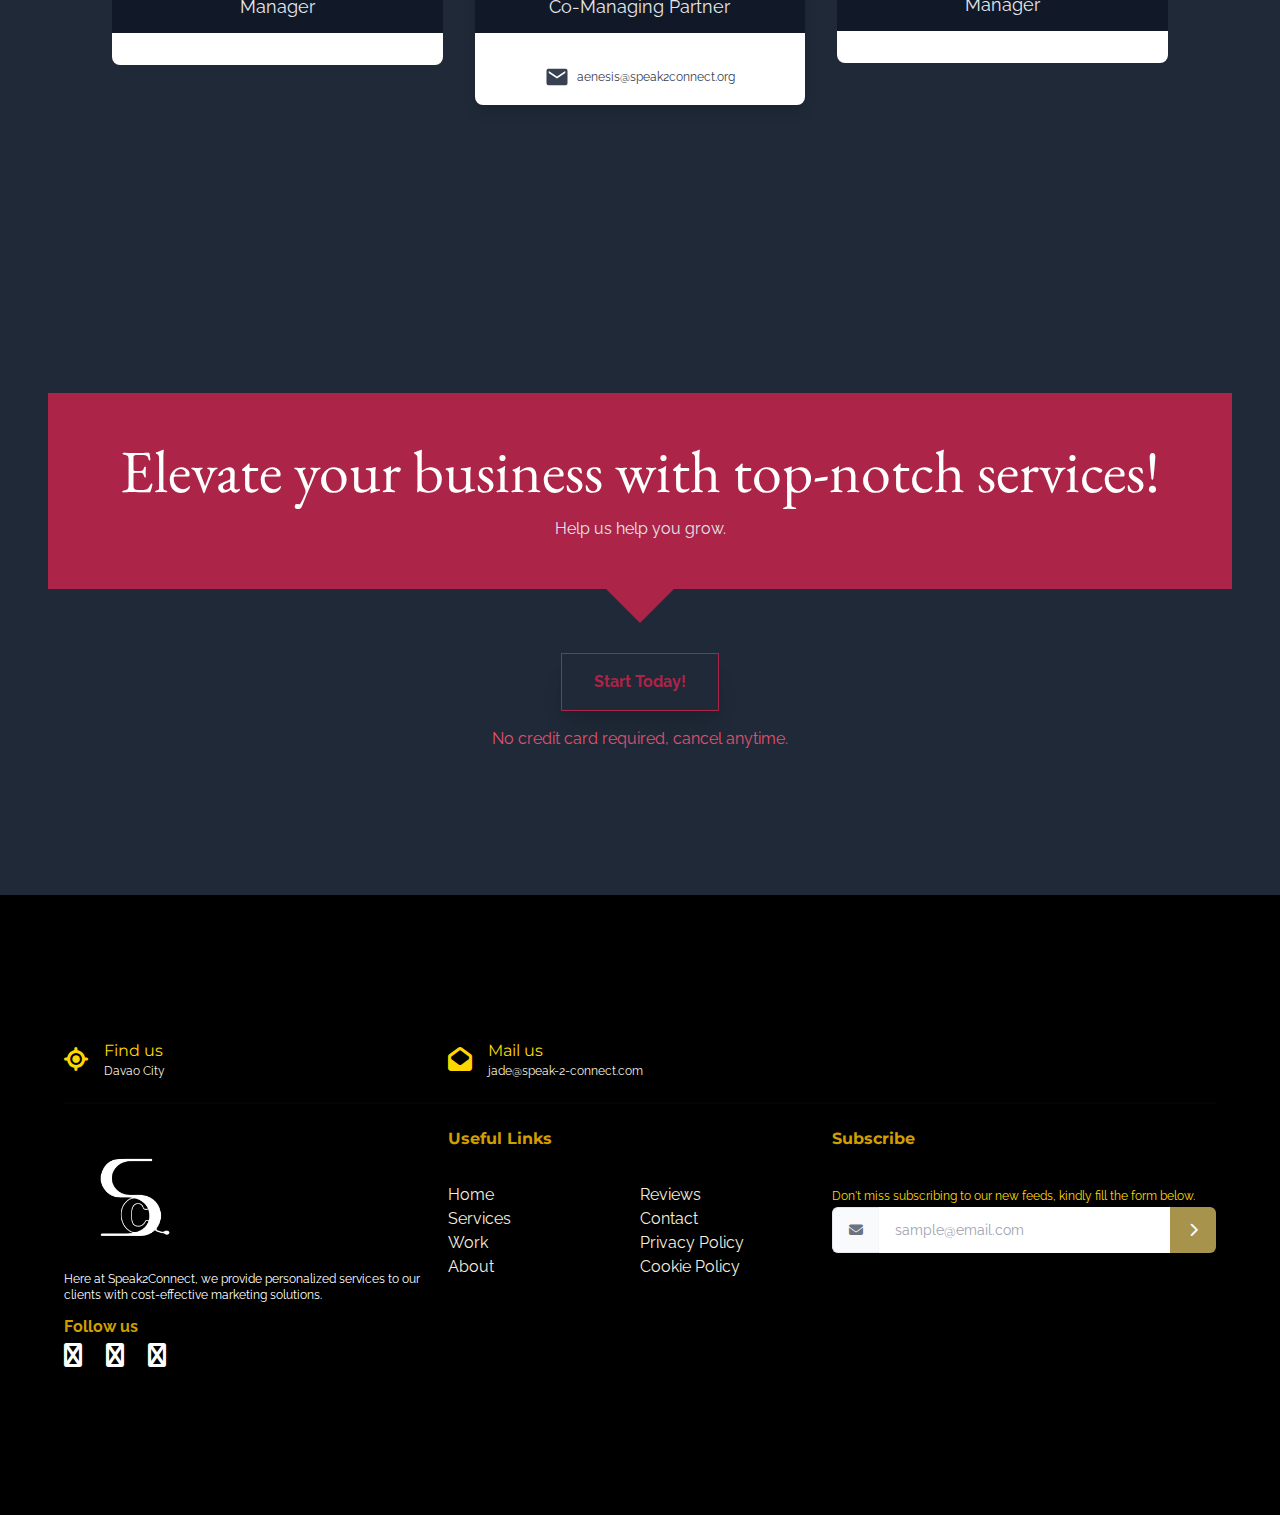
==== commit 8b19d8a3: "Final Touches Signed-off-by: Renniel <insitegeechies@gmail.com>" ====
--- a/index.html
+++ b/index.html
@@ -124,7 +124,7 @@
                 <div class="text-left lg:pb-2 xs:pb-4 pb-8 flex hidden">
                     <h1 class="xs:text-2xl text-3xl lg:text-2xl text-white ">Welcome to Speak2Connect!</h1>
                 </div>
-                <h2 class="xs:text-6xl sm:text-6xl md:text-5xl lg:text-6xl xl:text-7xl 2xl:text-8xl text-secondary underline sm:underline-offset-[1rem] xs:leading-normal md:leading-snug intro">Personalized services, with cost-effective marketing solutions.</h2>
+                <h2 class="xs:text-6xl sm:text-6xl md:text-5xl lg:text-6xl xl:text-7xl 2xl:text-8xl text-secondary underline sm:underline-offset-[1rem] xs:leading-normal md:leading-snug intro">Personalized services with cost-effective marketing solutions.</h2>
             </div>
             <div class="xs:grid xs:grid-cols-1 sm-only:grid-cols-2 w-screen grid grid-cols-4 md-lg:flex md-lg:flex-col gap-8 px-12 lg-only:pr-32">
 
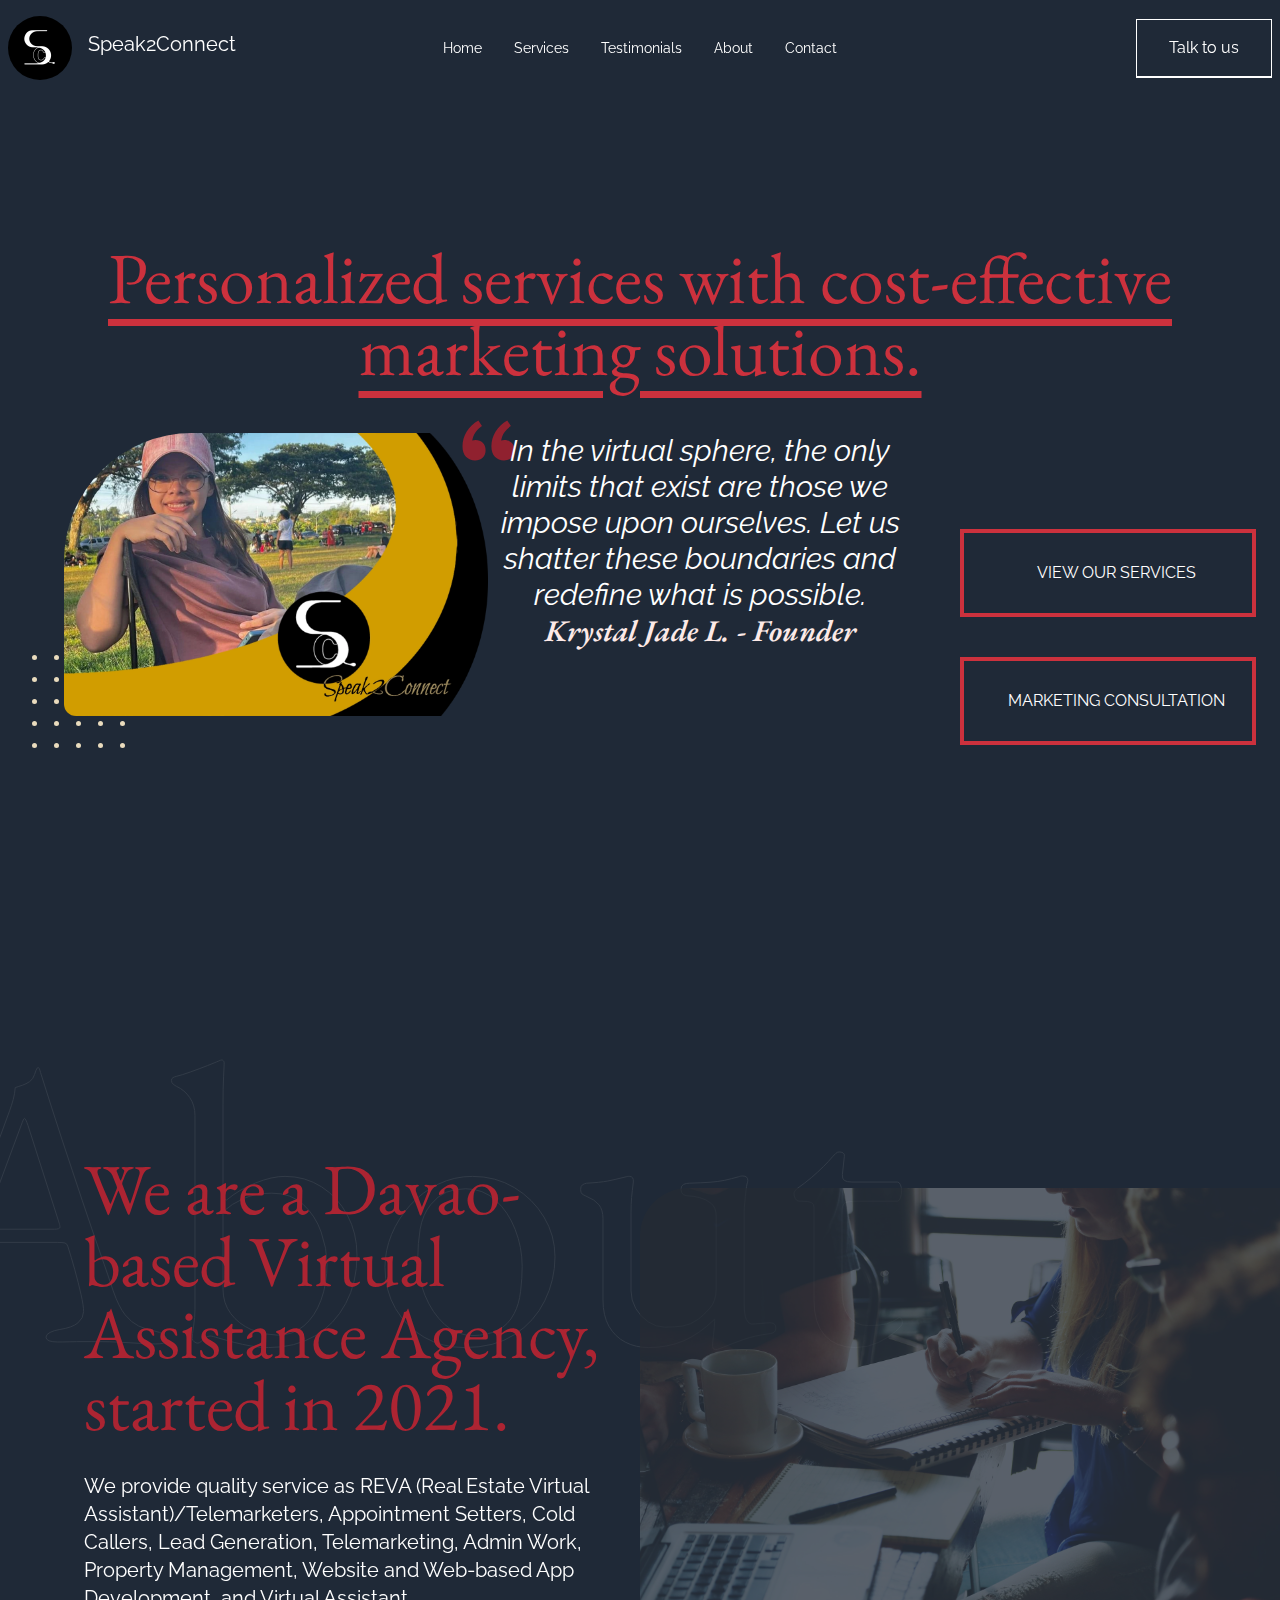
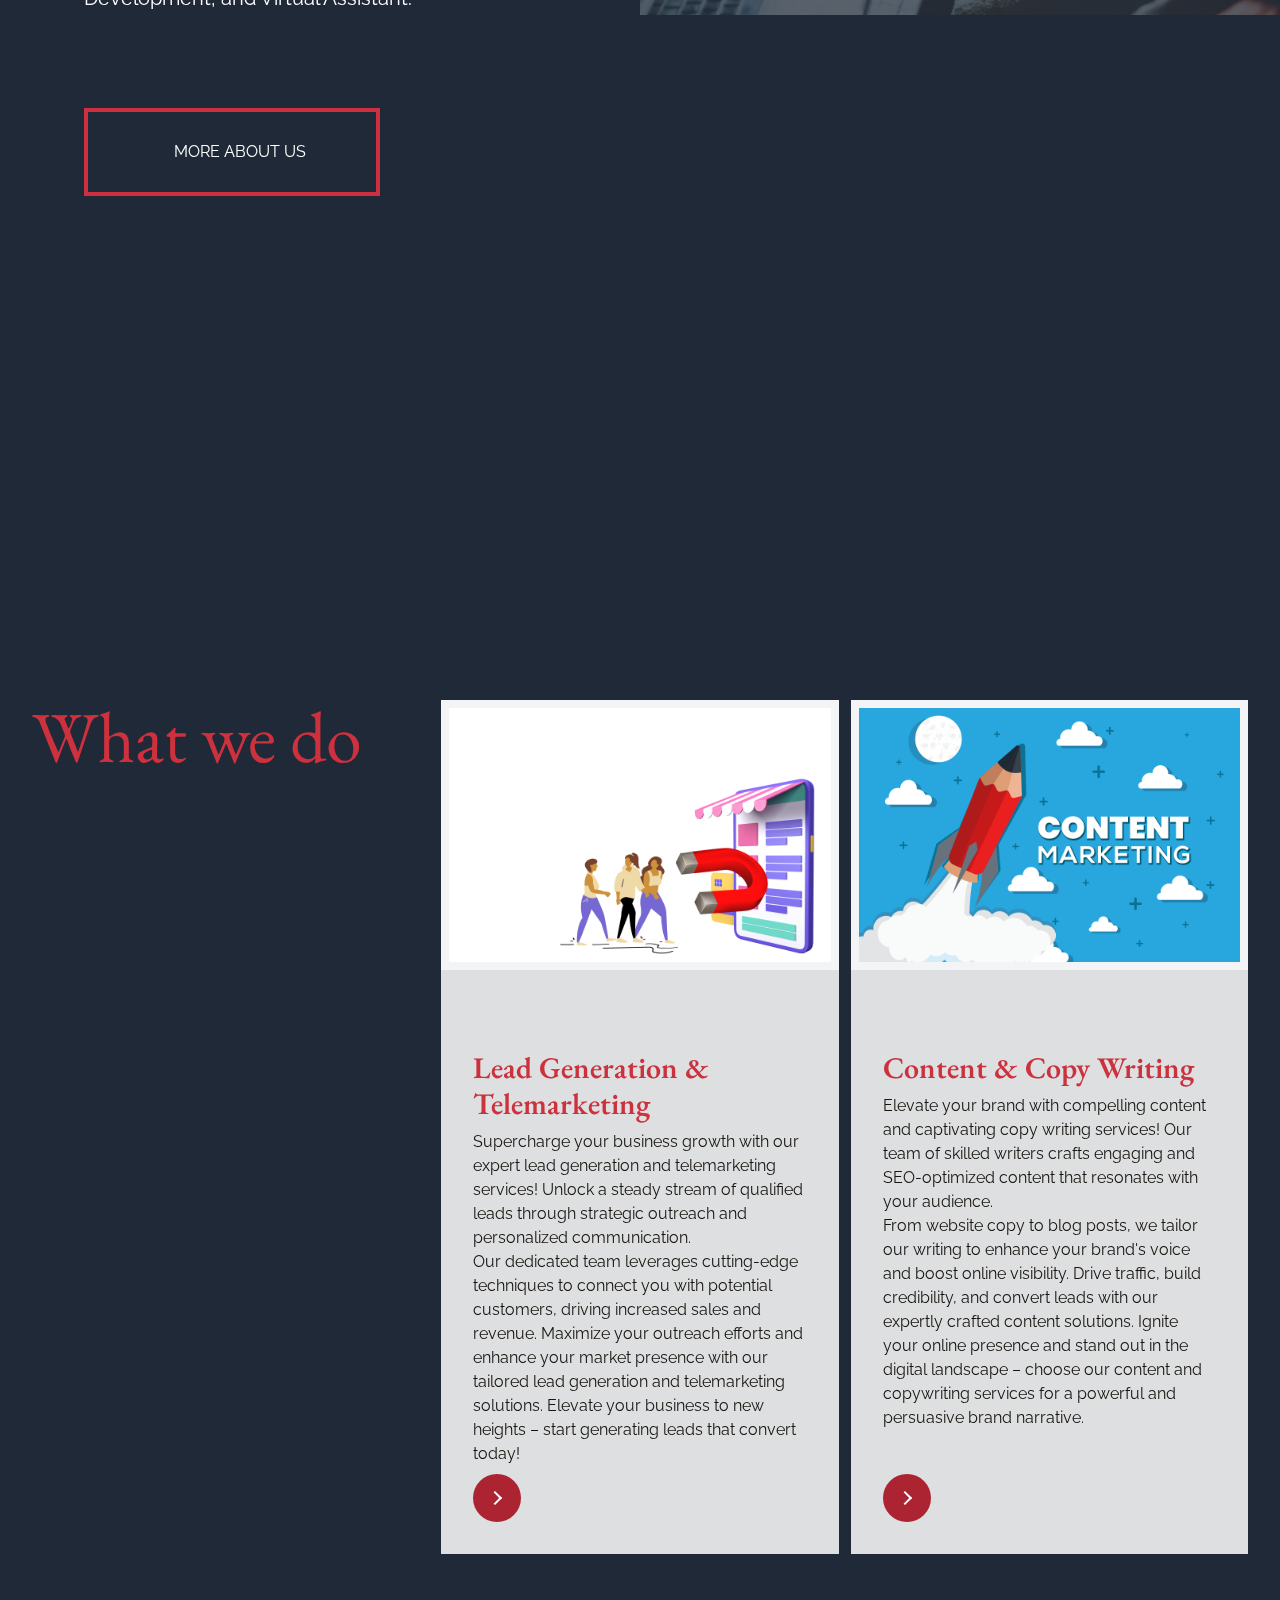
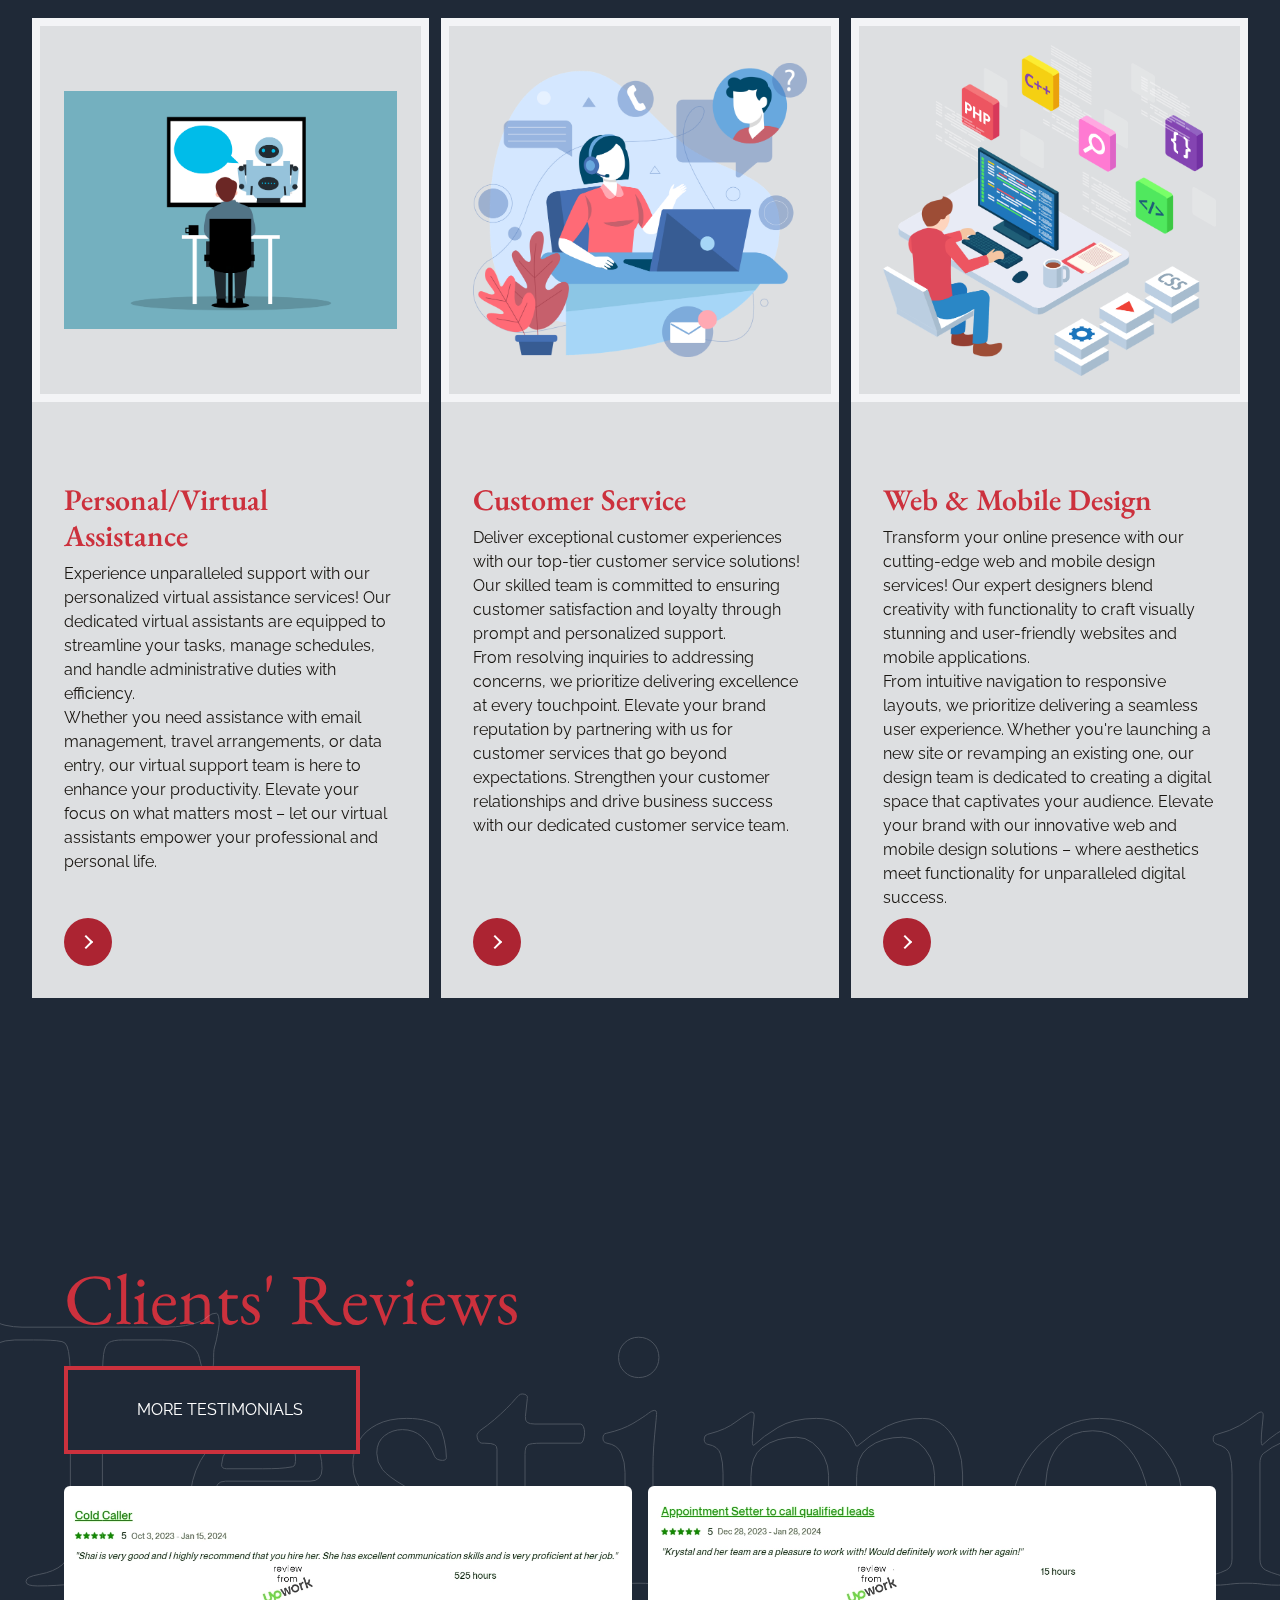
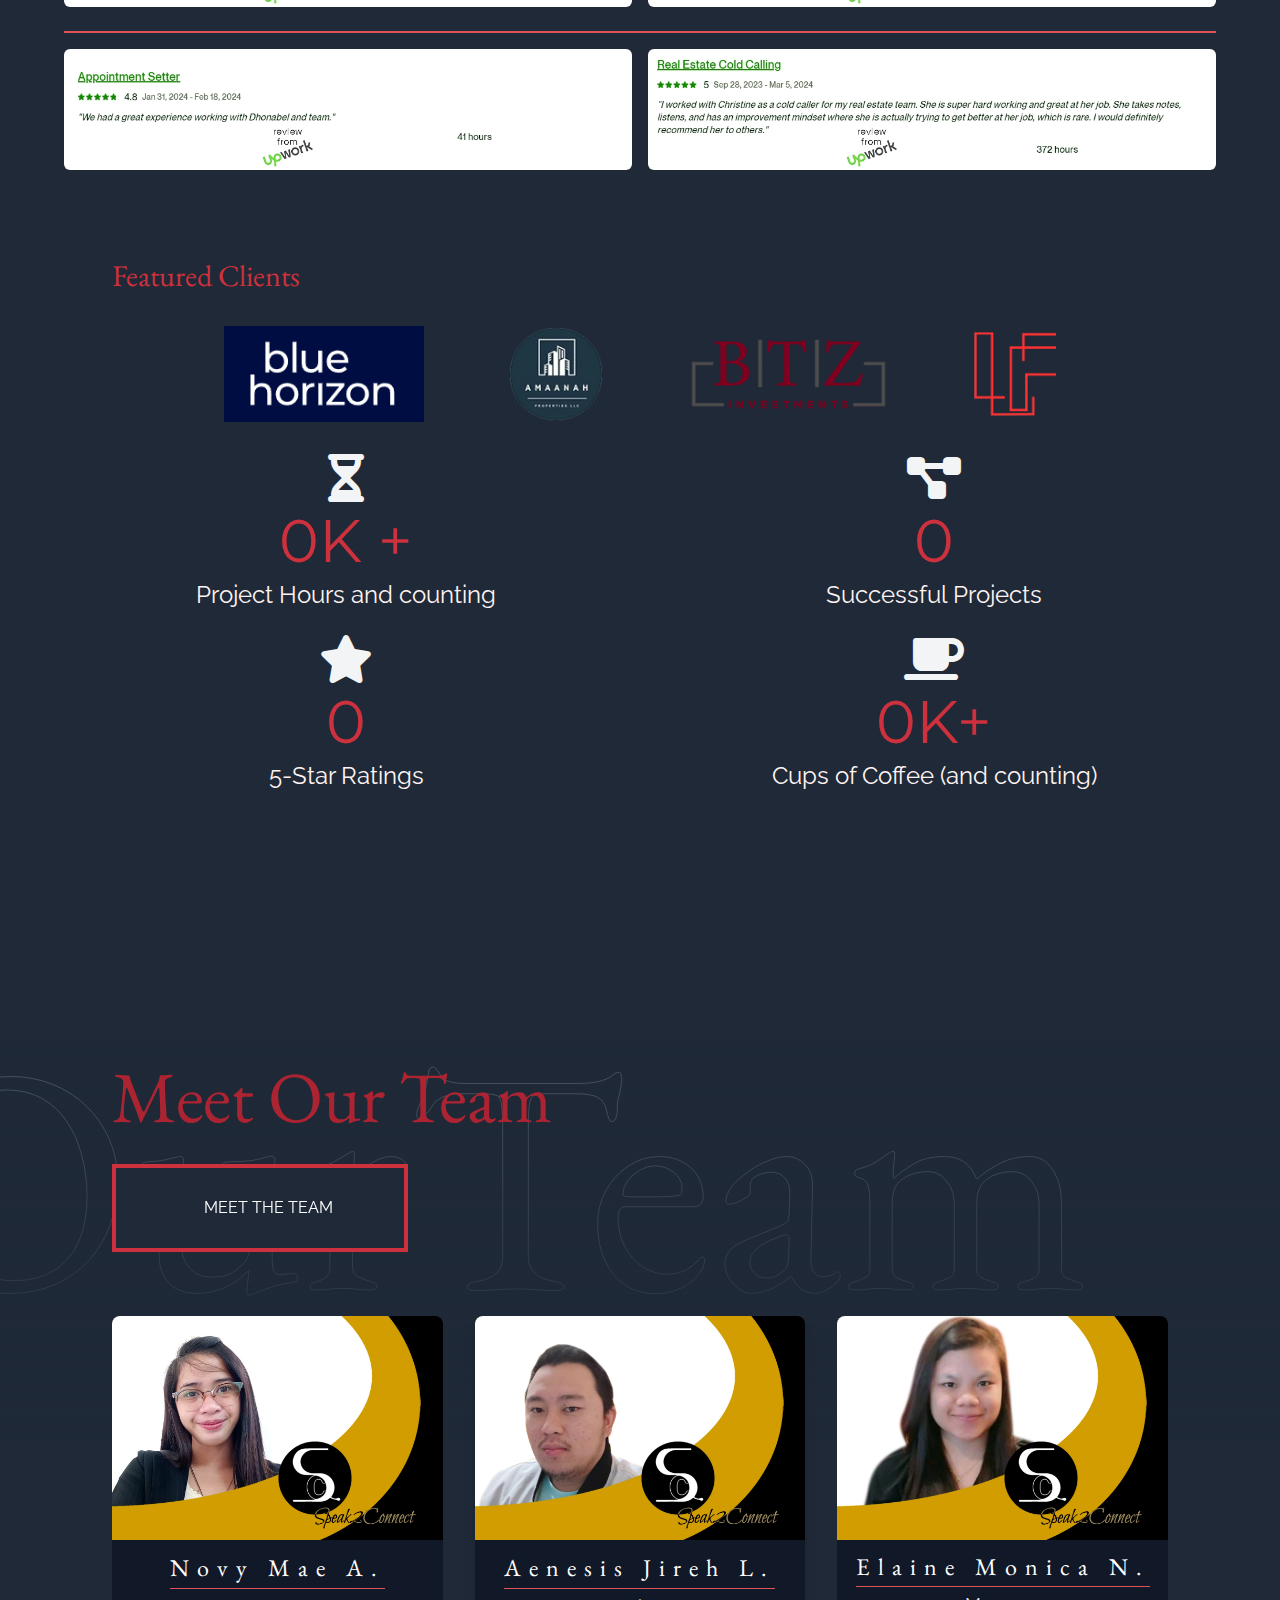
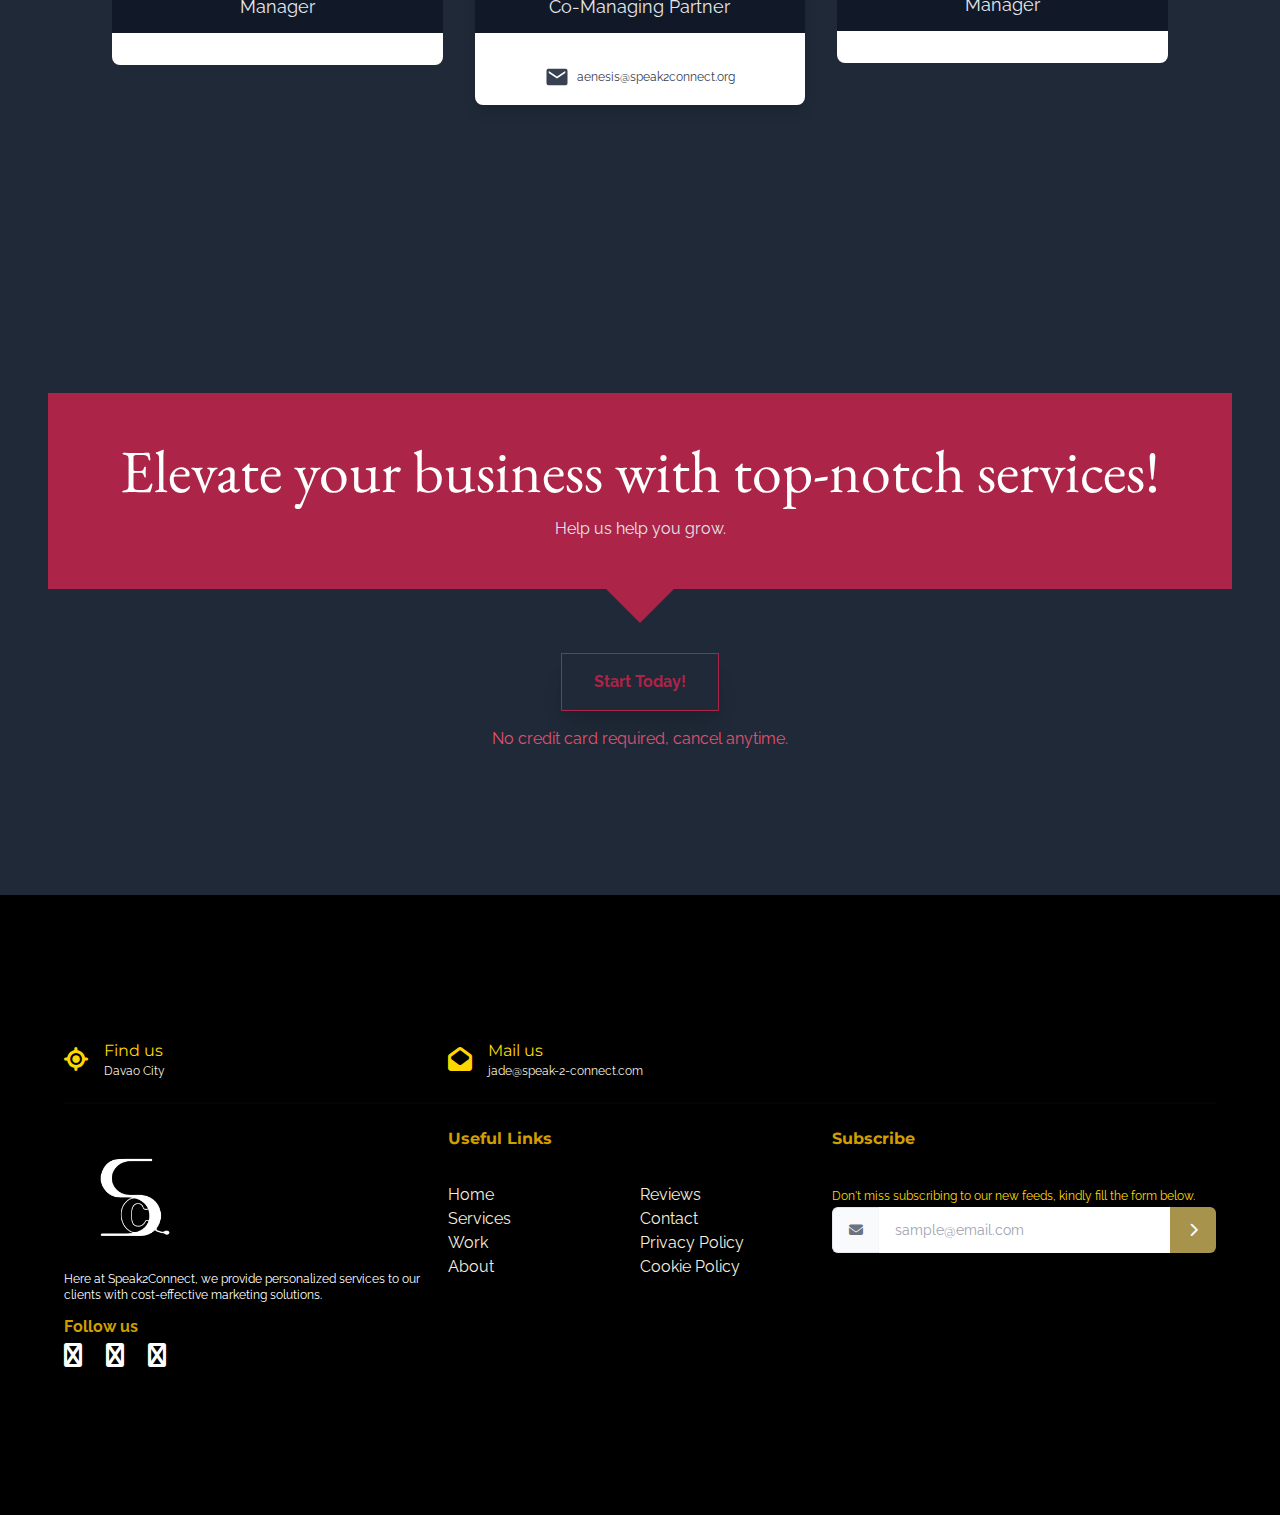
==== commit 70e6711e: "new updates Signed-off-by: Renniel <insitegeechies@gmail.com>" ====
--- a/index.html
+++ b/index.html
@@ -201,7 +201,7 @@
             <div class="">
                 <h5 class="text-7xl xs:text-5xl lg-only:text-5xl text-flushMahogany-700">We are a Davao-based Virtual Assistance Agency, started in 2021.</h5>
                 <div class="spacer"></div>
-                <p class="text-xl text-white">We provide quality service as REVA (Real Estate Virtual Assistant)/Telemarketers, Appointment Setters, Cold Callers, Lead Generation, Telemarketing, Admin Work, Website and Web-based App Development, and Virtual Assistant.</p>
+                <p class="text-xl text-white">We provide quality service as REVA (Real Estate Virtual Assistant)/Telemarketers, Appointment Setters, Cold Callers, Lead Generation, Telemarketing, Admin Work, Property Management, Website and Web-based App Development, and Virtual Assistant.</p>
             </div>
             <div class="xs:pt-6 md:pt-24">
                 <a href="about.html" class="group" target="_blank">
@@ -395,9 +395,9 @@
                             </div>
                         </div>
                         <div class="flex flex-shrink-0 relative w-full sm:w-auto">
-                            <img src="assets/images/hako-san-logo.webp" alt="black chair and white table" class="object-cover object-center h-24 w-auto" />
+                            <img src="assets/images/btz-investments-logo.webp" alt="black chair and white table" class="object-cover object-center h-24 w-auto" />
                             <div class="absolute w-full h-full pt-28">
-                                <h6 class="font-raleway text-xs text-center text-gray-100 lg:leading-5  w-full">Hako San Cafe and Bar</h6>
+                                <h6 class="font-raleway text-xs text-center text-gray-100 lg:leading-5  w-full">BTZ Investments</h6>
                             </div>
                         </div>
                         <div class="flex flex-shrink-0 relative w-full sm:w-auto">
